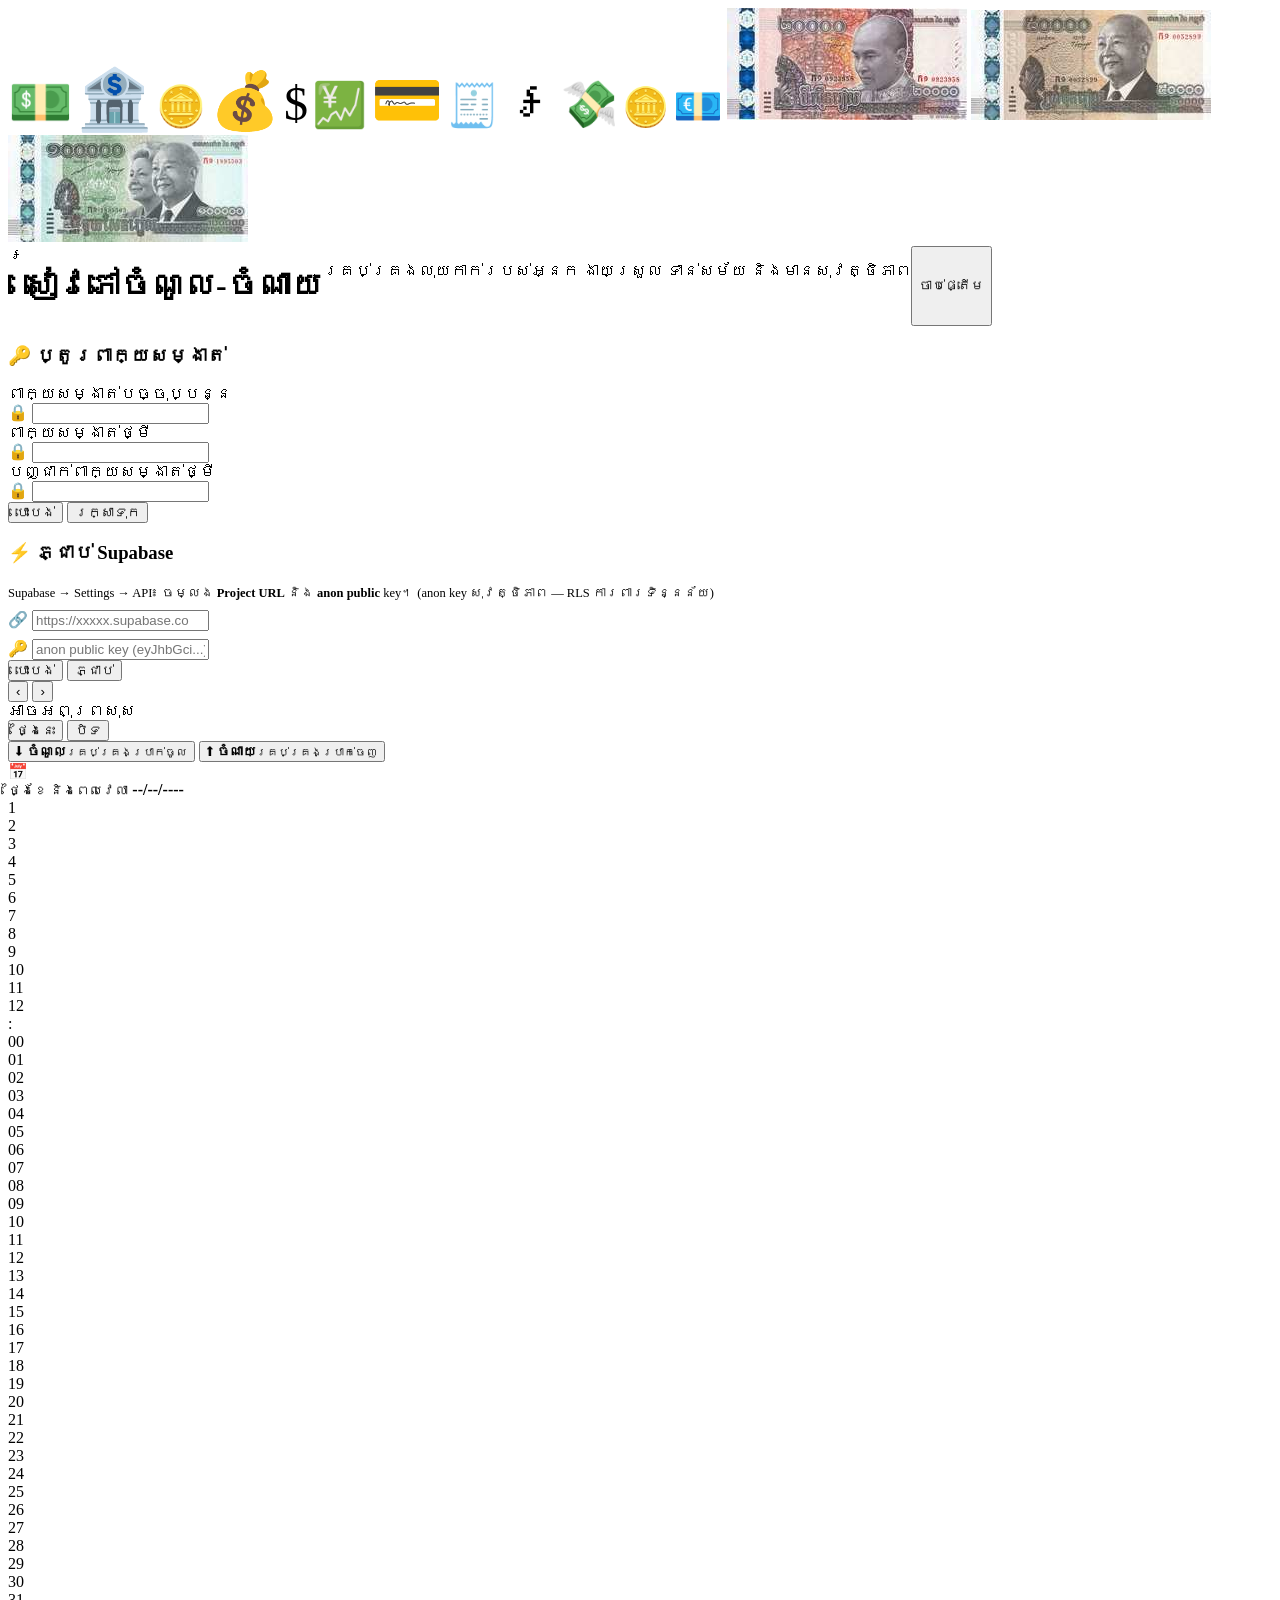
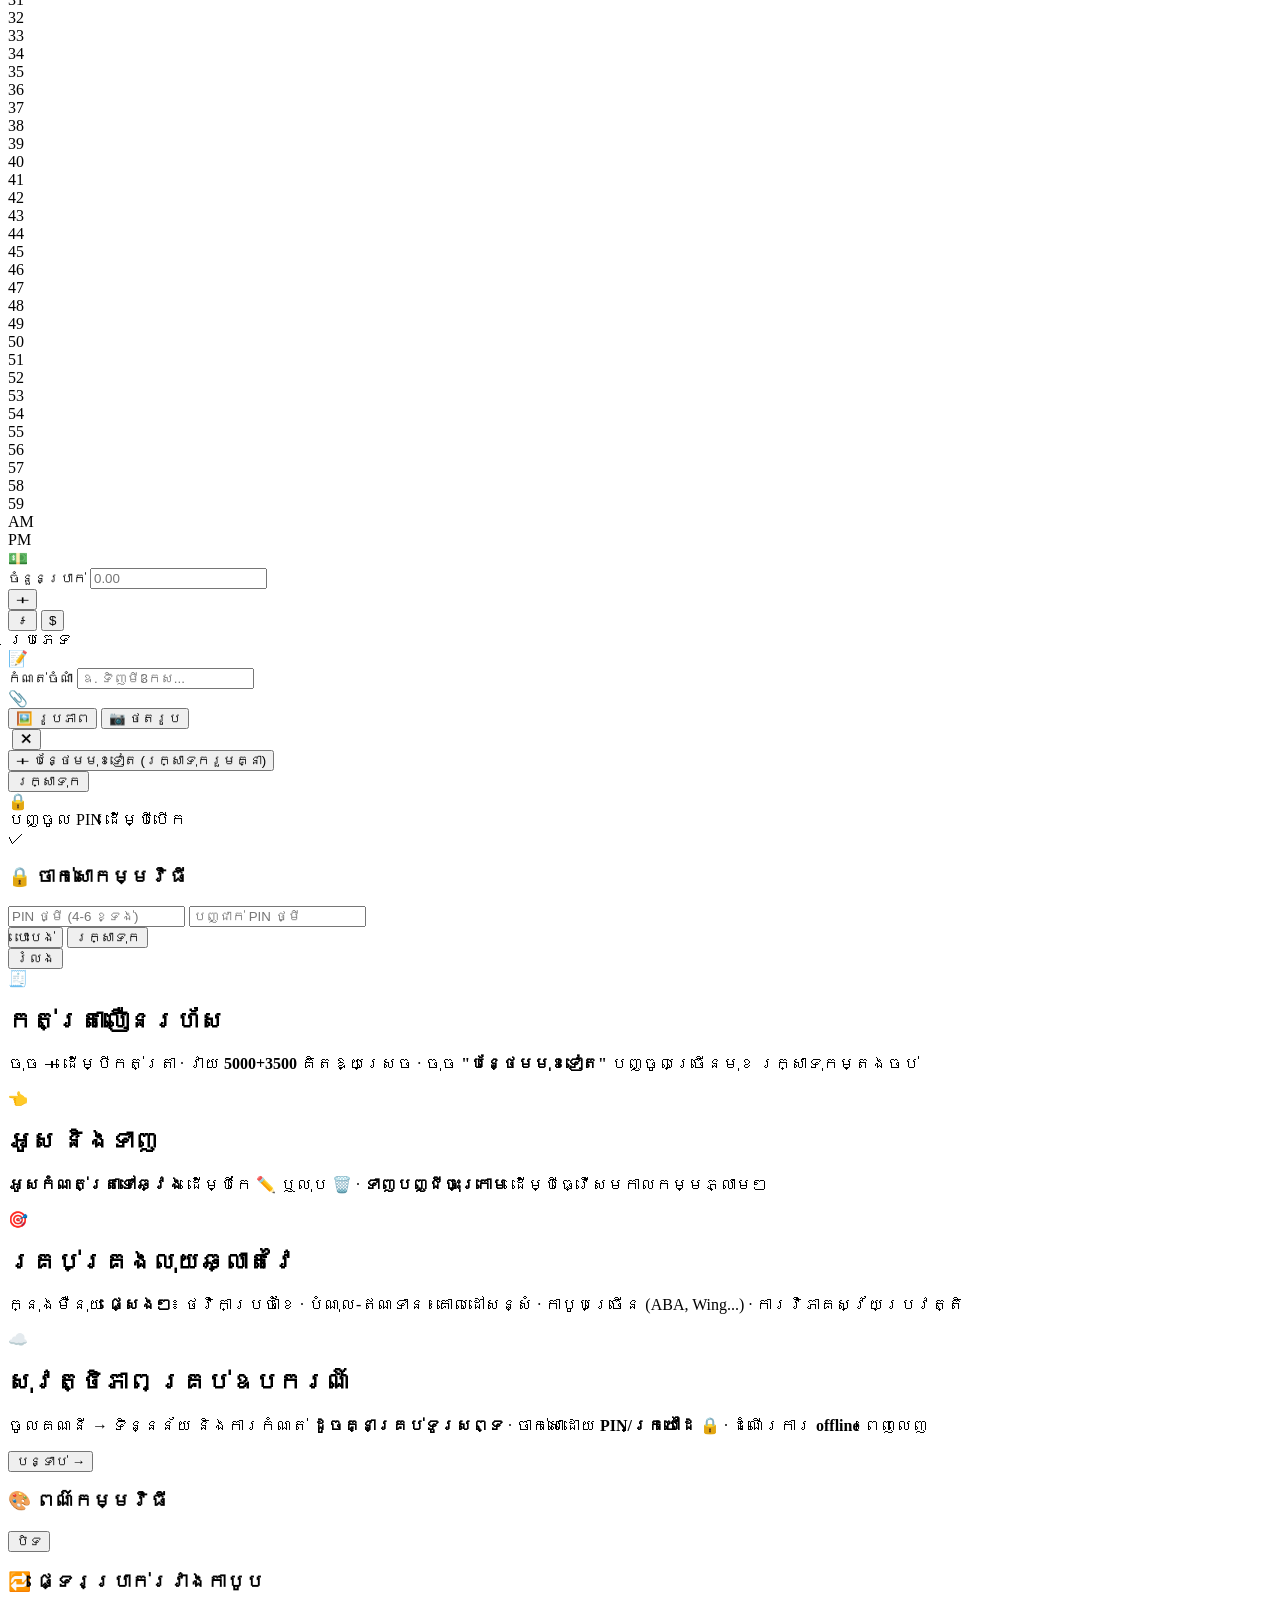
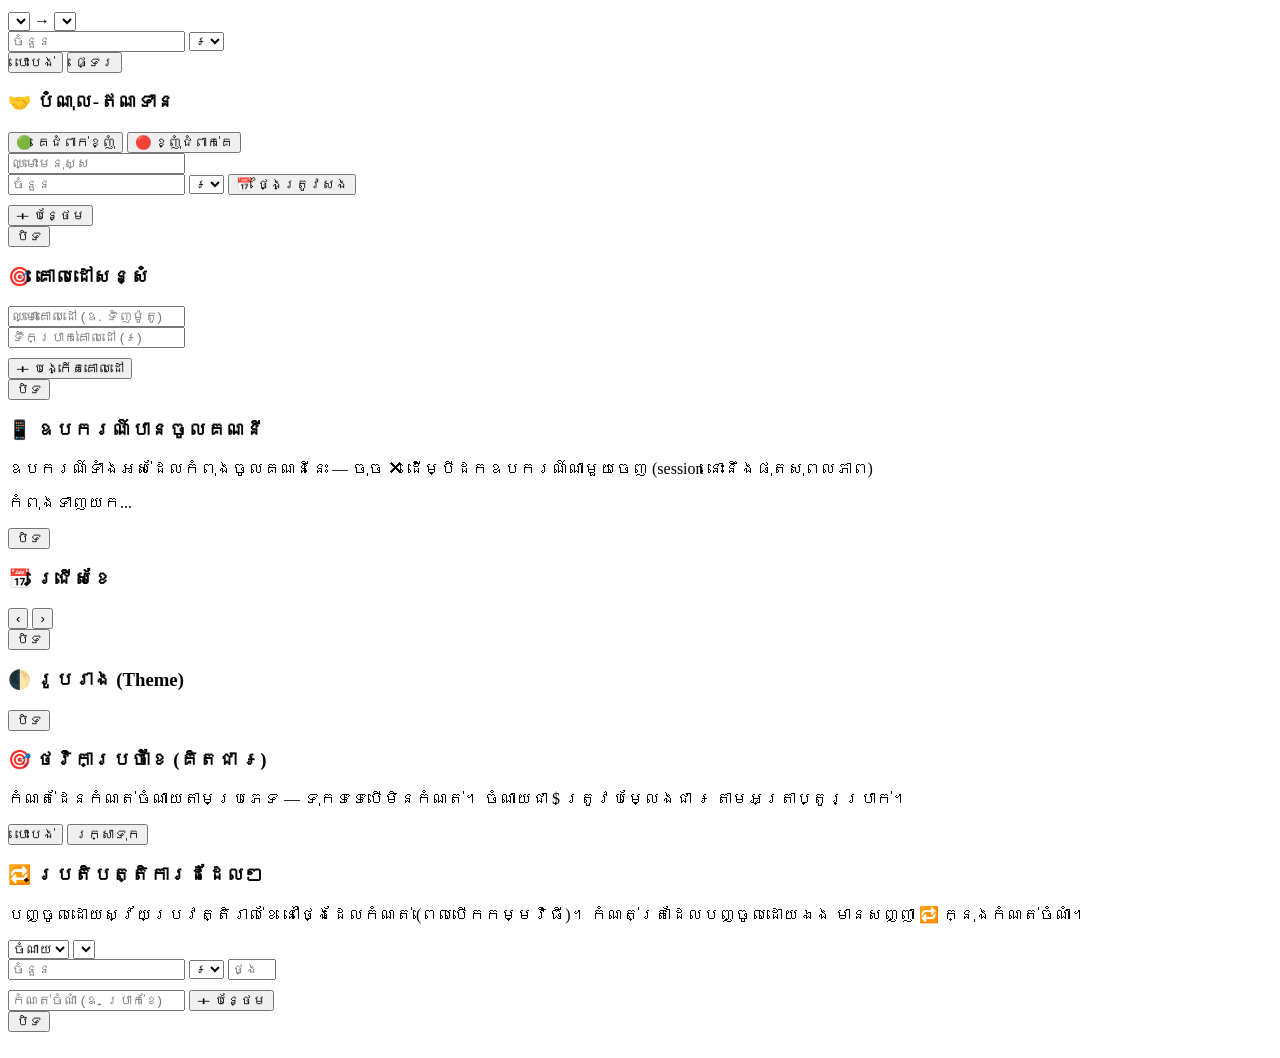
==== sb/index.html @ bbc9124c "Update print statement from 'Hello' to 'Goodbye'" ====
<!DOCTYPE html>
<html lang="km">
<head>
<meta charset="UTF-8" />
<meta name="viewport" content="width=device-width, initial-scale=1, maximum-scale=1, viewport-fit=cover" />
<meta name="theme-color" content="#064e3b" />
<meta name="mobile-web-app-capable" content="yes" />
<meta name="apple-mobile-web-app-capable" content="yes" />
<meta name="apple-mobile-web-app-status-bar-style" content="black-translucent" />
<link rel="manifest" href="./manifest.json">
<link rel="apple-touch-icon" href="icon-192.png" />
<link rel="icon" type="image/png" href="icon-192.png" />
<script src="https://accounts.google.com/gsi/client" async defer></script>
<script>/* កំណត់ theme មុនគូរអេក្រង់ — កុំឱ្យភ្លឹបភ្លែតពណ៌ */
try{var _t=localStorage.getItem('khmer-expense-theme')||'auto';
if(_t==='dark'||(_t==='auto'&&window.matchMedia&&matchMedia('(prefers-color-scheme: dark)').matches)){
  document.documentElement.dataset.theme='dark';
}
var _a=localStorage.getItem('khmer-expense-accent');
if(_a)document.documentElement.dataset.accent=_a;
}catch(e){}</script>
<title>[Supabase] សៀវភៅចំណូល-ចំណាយ</title>
<link rel="icon" href="data:,">
<link href="https://fonts.googleapis.com/css2?family=Noto+Sans+Khmer:wght@400;500;600;700&display=swap" rel="stylesheet">
<link rel="stylesheet" href="styles.css">
</head>
<body>
<div class="app">

  <div class="setup" id="setupScreen" style="display:none">
    <h1>ភ្ជាប់ជាមួយ Supabase</h1>
    <p>បញ្ចូល <b>Project URL</b> និង <b>anon public key</b> (Supabase → Settings → API)។</p>
    <input id="scriptUrlInput" type="url" placeholder="https://xxxxx.supabase.co" />
    <input id="anonKeyInput" type="text" placeholder="anon public key (eyJhbGci...)" style="margin-top:10px" />
    <p class="errmsg" id="setupErr" style="display:none"></p>
    <button id="connectBtn">ភ្ជាប់</button>
  </div>

  <!-- Login / Sign up -->
  <div class="authwrap" id="authScreen">
    <div class="floaties" aria-hidden="true">
      <span style="top:6%; left:6%; animation-delay:-0s; font-size:52px">💵</span>
      <span style="top:14%; right:8%; animation-delay:-1.2s; font-size:60px">🏦</span>
      <span style="top:30%; left:12%; animation-delay:-2.6s; font-size:40px">🪙</span>
      <span style="top:46%; left:4%; animation-delay:-2s; font-size:56px">💰</span>
      <span style="top:38%; right:5%; animation-delay:-2.4s; font-size:48px">$</span>
      <span style="top:58%; right:10%; animation-delay:.9s; font-size:44px">💹</span>
      <span style="bottom:26%; right:20%; animation-delay:.6s; font-size:58px">💳</span>
      <span style="bottom:30%; left:10%; animation-delay:-3.4s; font-size:42px">🧾</span>
      <span style="bottom:12%; left:22%; animation-delay:-1.6s; font-size:54px">៛</span>
      <span style="bottom:6%; right:8%; animation-delay:-2.8s; font-size:46px">💸</span>
      <span style="top:70%; left:40%; animation-delay:-3s; font-size:38px">🪙</span>
      <span style="top:4%; left:42%; animation-delay:-1.8s; font-size:40px">💶</span>
      <img class="noteimg big" data-note="20" alt="" style="top:24%; left:22%; animation-delay:-2.2s">
      <img class="noteimg big" data-note="50" alt="" style="top:52%; right:12%; animation-delay:-1.1s">
      <img class="noteimg big" data-note="100" alt="" style="bottom:15%; left:38%; animation-delay:-3.2s">
    </div>
    <!-- Splash -->
    <div class="splash" id="splashView">
      <div class="splashlogo">៛</div>
      <h1>សៀវភៅចំណូល-ចំណាយ</h1>
      <p>គ្រប់គ្រងលុយកាក់របស់អ្នក ងាយស្រួល ទាន់សម័យ និងមានសុវត្ថិភាព</p>
      <button class="getstarted" id="getStarted">ចាប់ផ្តើម</button>
    </div>

    <!-- Welcome (ក្រោយចុច "ចាប់ផ្តើម") — រចនាតាមគំរូ Sign in/Sign up ទំនើប -->
    <div id="welcomeView">
      <div class="wlogo">៛</div>
      <div class="wname">សៀវភៅចំណូល-ចំណាយ</div>
      <div class="wback">សូមស្វាគមន៍</div>
      <button class="wbtn outline" id="wSignin">ចូលគណនី</button>
      <button class="wbtn solid" id="wSignup">ចុះឈ្មោះ</button>
      <div class="wsocial">
        <span>ឬចូលតាមបណ្តាញសង្គម</span>
        <div class="wsocialbtns">
          <button id="wGoogle" title="ចូលដោយ Google"><span style="font-size:20px; font-weight:800; color:#4285F4">G</span></button>
        </div>
      </div>
      <button class="wguest" id="wGuest">ប្រើដោយមិនចូលគណនី (ទិន្នន័យក្នុងម៉ាស៊ីន)</button>
    </div>

    <div class="authcard" id="loginCard">
      <div class="authtop">
        <div class="authlogo">👤</div>
        <div class="authtitles">
          <h2 id="authTitle">សូមស្វាគមន៍</h2>
          <p id="authSub">ចូលប្រើគណនីរបស់អ្នក ដើម្បីបន្តប្រើប្រាស់</p>
        </div>
        <div class="authbadge">🛡️ មានសុវត្ថិភាព</div>
      </div>

      <label class="authlabel" for="authEmail">អ៊ីមែល</label>
      <div class="inputwrap">
        <span class="inputicon">✉️</span>
        <input class="authinput" id="authEmail" type="email" placeholder="m@example.com" autocomplete="username">
      </div>

      <div class="authrowx">
        <label class="authlabel" for="authPass">ពាក្យសម្ងាត់</label>
        <button class="authlink" id="forgotBtn">ភ្លេចពាក្យសម្ងាត់?</button>
      </div>
      <div class="inputwrap">
        <span class="inputicon">🔒</span>
        <input class="authinput" id="authPass" type="password" autocomplete="current-password">
        <button class="eyebtn" id="eyeBtn" title="បង្ហាញ/លាក់ពាក្យសម្ងាត់">👁</button>
      </div>

      <div id="confirmWrap" style="display:none">
        <label class="authlabel" for="authPass2">បញ្ជាក់ពាក្យសម្ងាត់</label>
        <div class="inputwrap">
          <span class="inputicon">🔒</span>
          <input class="authinput" id="authPass2" type="password" autocomplete="new-password">
        </div>
      </div>

      <label class="remember">
        <input type="checkbox" id="rememberMe" checked>
        ចងចាំខ្ញុំ — បំពេញអ៊ីមែល និងពាក្យសម្ងាត់ស្រាប់លើកក្រោយ
      </label>

      <p class="errmsg" id="authErr" style="display:none"></p>
      <button class="authbtn" id="authSubmit">→ ចូល</button>
      <p class="authnote" id="authMsg" style="display:none"></p>

      <div class="authdivider"><span>ឬ</span></div>
      <div class="socialrow">
        <button class="socialbtn" data-sns="Google">
          <svg class="snslogo" viewBox="0 0 48 48">
            <path fill="#FFC107" d="M43.6 20.5H42V20H24v8h11.3C33.7 32.7 29.2 36 24 36c-6.6 0-12-5.4-12-12s5.4-12 12-12c3.1 0 5.9 1.2 8 3l5.7-5.7C34.5 6.1 29.5 4 24 4 13 4 4 13 4 24s9 20 20 20 20-9 20-20c0-1.2-.1-2.4-.4-3.5z"/>
            <path fill="#FF3D00" d="M6.3 14.7l6.6 4.8C14.7 15.1 19 12 24 12c3.1 0 5.9 1.2 8 3l5.7-5.7C34.5 6.1 29.5 4 24 4 16.3 4 9.7 8.3 6.3 14.7z"/>
            <path fill="#4CAF50" d="M24 44c5.2 0 9.9-2 13.4-5.2l-6.2-5.2C29.2 35.1 26.7 36 24 36c-5.2 0-9.6-3.3-11.3-8l-6.5 5C9.5 39.6 16.2 44 24 44z"/>
            <path fill="#1976D2" d="M43.6 20.5H42V20H24v8h11.3c-.8 2.2-2.2 4.2-4.1 5.6l6.2 5.2C41.4 36.1 44 30.9 44 24c0-1.2-.1-2.4-.4-3.5z"/>
          </svg>
          Google
        </button>
        <button class="socialbtn" data-sns="Facebook">
          <svg class="snslogo" viewBox="0 0 24 24">
            <path fill="#1877F2" d="M24 12.07C24 5.4 18.63 0 12 0S0 5.4 0 12.07C0 18.1 4.39 23.09 10.13 24v-8.44H7.08v-3.49h3.05V9.41c0-3.02 1.79-4.7 4.53-4.7 1.31 0 2.68.24 2.68.24v2.97h-1.51c-1.49 0-1.95.93-1.95 1.89v2.26h3.32l-.53 3.49h-2.79V24C19.61 23.09 24 18.1 24 12.07z"/>
          </svg>
          Facebook
        </button>
        <button class="socialbtn" data-sns="Apple">
          <svg class="snslogo" viewBox="0 0 24 24">
            <path fill="#000" d="M17.05 12.54c-.03-2.89 2.36-4.27 2.47-4.34-1.35-1.97-3.44-2.24-4.18-2.27-1.78-.18-3.47 1.05-4.37 1.05-.9 0-2.29-1.03-3.77-1-1.94.03-3.72 1.13-4.72 2.86-2.01 3.49-.51 8.66 1.45 11.49.96 1.39 2.1 2.95 3.6 2.89 1.45-.06 2-.93 3.75-.93s2.24.93 3.77.9c1.56-.03 2.55-1.41 3.5-2.81 1.1-1.61 1.55-3.17 1.58-3.25-.03-.01-3.03-1.16-3.08-4.59zM14.13 4.05c.8-.97 1.34-2.32 1.19-3.66-1.15.05-2.55.77-3.38 1.74-.74.86-1.39 2.23-1.22 3.55 1.29.1 2.6-.65 3.41-1.63z"/>
          </svg>
          Apple
        </button>
      </div>

      <p class="authfoot">
        <span id="authFootText">មិនទាន់មានគណនីមែនទេ?</span>
        <button class="authlink strong" id="authSwitch">បង្កើតគណនី</button>
      </p>
      <p class="authfoot" style="margin-top:8px">
        <button class="authlink" id="skipLogin">រំលង — ប្រើដោយមិនចូលគណនី (ទិន្នន័យក្នុងម៉ាស៊ីន)</button>
      </p>
    </div>

    <!-- កំណត់ពាក្យសម្ងាត់ឡើងវិញ -->
    <div class="authcard" id="resetCard" style="display:none">
      <div class="authtop">
        <div class="authlogo">🔑</div>
        <div class="authtitles">
          <h2>កំណត់ពាក្យសម្ងាត់ឡើងវិញ</h2>
          <p>លេខកូដ ៦ ខ្ទង់នឹងផ្ញើទៅអ៊ីមែលដែលអ្នកបានប្រើចុះឈ្មោះ</p>
        </div>
      </div>

      <label class="authlabel" for="resetEmail">អ៊ីមែល</label>
      <div class="inputwrap">
        <span class="inputicon">✉️</span>
        <input class="authinput" id="resetEmail" type="email" placeholder="m@example.com">
        <button class="authlink" id="sendCodeBtn" style="flex-shrink:0; padding:0 6px;">ផ្ញើលេខកូដ</button>
      </div>

      <div id="resetStep2" style="display:none">
        <label class="authlabel" for="resetCode">លេខកូដ ៦ ខ្ទង់ (ពិនិត្យអ៊ីមែល)</label>
        <div class="inputwrap">
          <span class="inputicon">🔢</span>
          <input class="authinput" id="resetCode" inputmode="numeric" maxlength="6" placeholder="123456">
        </div>
        <label class="authlabel" for="resetPass">ពាក្យសម្ងាត់ថ្មី</label>
        <div class="inputwrap">
          <span class="inputicon">🔒</span>
          <input class="authinput" id="resetPass" type="password">
        </div>
        <label class="authlabel" for="resetPass2">បញ្ជាក់ពាក្យសម្ងាត់ថ្មី</label>
        <div class="inputwrap">
          <span class="inputicon">🔒</span>
          <input class="authinput" id="resetPass2" type="password">
        </div>
        <button class="authbtn" id="confirmResetBtn">✔ ប្តូរពាក្យសម្ងាត់</button>
      </div>

      <p class="errmsg" id="resetErr" style="display:none"></p>
      <p class="authnote" id="resetMsg" style="display:none"></p>
      <p class="authfoot"><button class="authlink strong" id="backToLogin">← ត្រឡប់ទៅចូល</button></p>
    </div>
  </div>

  <!-- ប្តូរពាក្យសម្ងាត់ (ក្នុងគណនី) -->
  <div class="pwoverlay" id="pwOverlay">
    <div class="authcard pwcard">
      <h3>🔑 ប្តូរពាក្យសម្ងាត់</h3>
      <label class="authlabel" for="pwOld">ពាក្យសម្ងាត់បច្ចុប្បន្ន</label>
      <div class="inputwrap"><span class="inputicon">🔒</span>
        <input class="authinput" id="pwOld" type="password"></div>
      <label class="authlabel" for="pwNew">ពាក្យសម្ងាត់ថ្មី</label>
      <div class="inputwrap"><span class="inputicon">🔒</span>
        <input class="authinput" id="pwNew" type="password"></div>
      <label class="authlabel" for="pwNew2">បញ្ជាក់ពាក្យសម្ងាត់ថ្មី</label>
      <div class="inputwrap"><span class="inputicon">🔒</span>
        <input class="authinput" id="pwNew2" type="password"></div>
      <p class="errmsg" id="pwErr" style="display:none"></p>
      <p class="authnote" id="pwMsg" style="display:none"></p>
      <div class="pwbtns">
        <button class="pwcancel" id="pwCancel">បោះបង់</button>
        <button class="authbtn" id="pwSave" style="margin-top:0; flex:1;">រក្សាទុក</button>
      </div>
    </div>
  </div>

  <!-- ភ្ជាប់ / ប្តូរ URL Google Sheets -->
  <div class="pwoverlay" id="urlOverlay">
    <div class="authcard pwcard">
      <h3>⚡ ភ្ជាប់ Supabase</h3>
      <p style="font-size:12.5px;color:var(--muted);line-height:1.7;margin:0 0 6px;">
        Supabase → Settings → API៖ ចម្លង <b>Project URL</b> និង <b>anon public</b> key។
        (anon key សុវត្ថិភាព — RLS ការពារទិន្នន័យ)
      </p>
      <div class="inputwrap"><span class="inputicon">🔗</span>
        <input class="authinput" id="urlInput" type="url" placeholder="https://xxxxx.supabase.co"></div>
      <div class="inputwrap" style="margin-top:8px"><span class="inputicon">🔑</span>
        <input class="authinput" id="anonInput" type="text" placeholder="anon public key (eyJhbGci...)"></div>
      <p class="errmsg" id="urlErr" style="display:none"></p>
      <div class="pwbtns">
        <button class="pwcancel" id="urlCancel">បោះបង់</button>
        <button class="authbtn" id="urlSave" style="margin-top:0; flex:1;">ភ្ជាប់</button>
      </div>
    </div>
  </div>
  <input type="file" id="restoreInput" accept=".json,.csv" hidden>

  <!-- ប្រតិទិនជ្រើសថ្ងៃខែ -->
  <div class="pwoverlay" id="calOverlay">
    <div class="authcard pwcard calcard">
      <div class="calhead2">
        <button class="calnav" id="calPrev">‹</button>
        <b id="calTitle"></b>
        <button class="calnav" id="calNext">›</button>
      </div>
      <div class="calweek">
        <span>អា</span><span>ច</span><span>អ</span><span>ពុ</span><span>ព្រ</span><span>សុ</span><span>ស</span>
      </div>
      <div class="caldays" id="calDays"></div>
      <div class="calfoot">
        <button class="authlink" id="calToday">ថ្ងៃនេះ</button>
        <button class="authlink" id="calClose" style="color:var(--muted)">បិទ</button>
      </div>
    </div>
  </div>

  <div id="appScreen" style="display:none">
    <div class="topbar">
      <div class="moneyfloat" aria-hidden="true">
        <img class="noteimg" data-note="20" alt="" style="top:8px; right:16%; animation-delay:.4s">
        <img class="noteimg" data-note="50" alt="" style="bottom:6px; left:4%; animation-delay:-1.4s">
        <img class="noteimg" data-note="100" alt="" style="top:16px; left:36%; animation-delay:-2.2s">
        <span class="rielsym" style="top:8px; left:6%; animation-delay:-0s">៛</span>
        <span class="rielsym" style="bottom:4px; right:5%; animation-delay:-1s">៛</span>
      </div>
      <div class="monthnav">
        <div class="left">
          <button class="monthtitle mtbtn" id="monthTitle" title="ជ្រើសខែ"></button>
        </div>
        <div class="iconbtns">
          <span class="syncdot" id="syncDot"></span>
          <button id="searchBtn" title="ស្វែងរក">🔍</button>
        </div>
      </div>
      <div class="tabs" id="tabs">
        <button class="tab active" data-tab="daily">ប្រចាំថ្ងៃ</button>
        <button class="tab" data-tab="calendar">ប្រតិទិន</button>
        <button class="tab" data-tab="monthly">ប្រចាំខែ</button>
        <button class="tab" data-tab="total">សរុប</button>
        <span id="tabInd"></span>
      </div>
    </div>

    <div class="searchbar" id="searchBar" style="display:none">
      <span>🔍</span>
      <input id="searchInput" placeholder="ស្វែងរក៖ កំណត់ចំណាំ ប្រភេទ ឬចំនួន...">
      <button id="searchClear">✕</button>
    </div>

    <div class="summary" id="summaryBar">
      <div class="sumcol"><div class="lbl">ចំណូល</div><div class="val income" id="sumIncome">0</div></div>
      <div class="sumcol"><div class="lbl">ចំណាយ</div><div class="val expense" id="sumExpense">0</div></div>
      <div class="sumcol"><div class="lbl">សរុប</div><div class="val" id="sumTotal">0</div></div>
    </div>

    <div class="content" id="content"></div>

    <button class="fab" id="fabBtn">＋</button>

    <div class="bottomnav">
      <div class="inner">
        <button class="navbtn active" data-nav="trans"><span class="ic">📒</span>ប្រតិបត្តិការ</button>
        <button class="navbtn" data-nav="stats"><span class="ic">📊</span>ស្ថិតិ</button>
        <button class="navbtn" data-nav="accounts"><span class="ic">💳</span>គណនី</button>
        <button class="navbtn" data-nav="more"><span class="ic">⋯</span>ផ្សេងៗ</button>
      </div>
    </div>
  </div>

<!-- Form -->
<div class="overlay" id="overlay">
  <div class="sheet">
    <div class="sheetgrab"></div>
    <div class="typetabs">
      <button class="typetab income" data-type="income">
        <span class="typeicon">⬇</span>
        <span class="typetexts"><b>ចំណូល</b><small>គ្រប់គ្រងប្រាក់ចូល</small></span>
      </button>
      <button class="typetab expense" data-type="expense">
        <span class="typeicon">⬆</span>
        <span class="typetexts"><b>ចំណាយ</b><small>គ្រប់គ្រងប្រាក់ចេញ</small></span>
      </button>
    </div>

    <div class="frow" id="dateRow">
      <span class="rowicon cal">📅</span>
      <div class="rowmain" id="dateMain" style="cursor:pointer">
        <small class="rowlabel">ថ្ងៃខែ និងពេលវេលា</small>
        <span id="dateDisplay" style="font-size:16px; font-weight:600;">--/--/----</span>
        <input type="hidden" id="dateInput">
      </div>
      <div class="timewheels" id="timeWheels" aria-label="ជ្រើសម៉ោង">
        <div class="wheelband"></div>
        <div class="wheel" id="whHour"></div>
        <span class="wcolon">:</span>
        <div class="wheel" id="whMin"></div>
        <div class="wheel ampm" id="whAmpm"></div>
      </div>
    </div>

    <div class="frow">
      <span class="rowicon money">💵</span>
      <div class="rowmain">
        <small class="rowlabel">ចំនួនប្រាក់</small>
        <input id="amount" type="text" inputmode="decimal" placeholder="0.00" />
        <div class="calchint" id="calcHint" style="display:none"></div>
      </div>
      <button class="plusbtn" id="plusBtn" title="បូកបន្ត">＋</button>
      <div class="curtabs">
        <button class="curtab" data-cur="៛">៛</button>
        <button class="curtab" data-cur="$">$</button>
      </div>
    </div>

    <div class="frow" style="align-items:flex-start;">
      <span class="catlabel">ប្រភេទ</span>
      <div class="rowmain catwrap">
        <div class="cwband"></div>
        <div class="chips" id="chips"></div>
        <div class="walletrow" id="walletRow"></div>
      </div>
    </div>

    <div class="frow">
      <span class="rowicon note">📝</span>
      <div class="rowmain">
        <small class="rowlabel">កំណត់ចំណាំ</small>
        <input id="note" type="text" placeholder="ឧ. ទិញមី3កេស..." />
      </div>
    </div>

    <div class="frow" style="border-bottom:none;">
      <span class="rowicon clip">📎</span>
      <div class="rowmain photoRow">
        <input type="file" id="photoInput" accept="image/*" hidden>
        <input type="file" id="cameraInput" accept="image/*" capture="environment" hidden>
        <button class="photoBtn" id="photoBtn">🖼️ រូបភាព</button>
        <button class="photoBtn" id="cameraBtn">📷 ថតរូប</button>
        <div id="photoPreview">
          <img id="photoImg" alt="">
          <button id="photoRemove">✕</button>
        </div>
      </div>
    </div>

    <div class="batchwrap" id="batchWrap">
      <div class="batchlist" id="batchList"></div>
      <button class="addmore" id="addMoreBtn" type="button">＋ បន្ថែមមុខទៀត (រក្សាទុករួមគ្នា)</button>
    </div>

    <p class="errmsg" id="errMsg" style="display:none"></p>
    <div class="formbtns">
      <button class="savebtn" id="saveBtn">រក្សាទុក</button>
      <button class="deletebtn" id="deleteBtn" style="display:none" title="លុប">🗑</button>
    </div>
  </div>
</div>

<!-- 🔒 អេក្រង់សោ (បង្ហាញមុនអ្វីៗទាំងអស់ បើសោបើក) -->
<div id="lockScreen">
  <div class="lockicon">🔒</div>
  <div class="locktitle">បញ្ចូល PIN ដើម្បីបើក</div>
  <div class="lockdots" id="lockDots"></div>
  <div class="lockpad" id="lockPad"></div>
  <button class="lockbio" id="lockBio" style="display:none">👆 ដោះសោដោយក្រយៅដៃ</button>
</div>

<!-- ✓ រូបចលនាពេលរក្សាទុកជោគជ័យ -->
<div id="savedPop"><span>✓</span></div>

<!-- 🔒 កំណត់សោ -->
<div class="pwoverlay" id="lockOverlay">
  <div class="authcard pwcard">
    <h3>🔒 ចាក់សោកម្មវិធី</h3>
    <p class="budnote" id="lockNote"></p>
    <div id="lockCurRow" style="display:none">
      <input class="authinput lockinp" id="lockCur" type="password" inputmode="numeric" maxlength="6" placeholder="PIN បច្ចុប្បន្ន">
    </div>
    <input class="authinput lockinp" id="lockNew" type="password" inputmode="numeric" maxlength="6" placeholder="PIN ថ្មី (4-6 ខ្ទង់)">
    <input class="authinput lockinp" id="lockNew2" type="password" inputmode="numeric" maxlength="6" placeholder="បញ្ជាក់ PIN ថ្មី">
    <label class="lockbiochk" id="lockBioRow" style="display:none">
      <input type="checkbox" id="lockBioChk"> ដោះសោដោយក្រយៅដៃ/ផ្ទៃមុខ
    </label>
    <div class="lockerr" id="lockErr" style="display:none"></div>
    <div class="pwbtns">
      <button class="pwcancel" id="lockCancel">បោះបង់</button>
      <button class="pwcancel" id="lockDisable" style="display:none; color:#EF4444;">បិទសោ</button>
      <button class="authbtn" id="lockSave" style="margin-top:0; flex:1;">រក្សាទុក</button>
    </div>
  </div>
</div>

<!-- 🚀 ការណែនាំលើកដំបូង (Onboarding) -->
<div id="onboardScreen">
  <button id="obSkip">រំលង</button>
  <div class="obtrack" id="obTrack">
    <div class="obslide">
      <div class="obart">🧾</div>
      <h2>កត់ត្រាលឿនរហ័ស</h2>
      <p>ចុច ＋ ដើម្បីកត់ត្រា · វាយ <b>5000+3500</b> គិតឱ្យស្រេច · ចុច <b>"បន្ថែមមុខទៀត"</b> បញ្ចូលច្រើនមុខ រក្សាទុកម្តងចប់</p>
    </div>
    <div class="obslide">
      <div class="obart">👈</div>
      <h2>អូស និងទាញ</h2>
      <p><b>អូសកំណត់ត្រាទៅឆ្វេង</b> ដើម្បីកែ ✏️ ឬលុប 🗑️ · <b>ទាញបញ្ជីចុះក្រោម</b> ដើម្បីធ្វើសមកាលកម្មភ្លាមៗ</p>
    </div>
    <div class="obslide">
      <div class="obart">🎯</div>
      <h2>គ្រប់គ្រងលុយឆ្លាតវៃ</h2>
      <p>ក្នុងម៉ឺនុយ <b>ផ្សេងៗ</b>៖ ថវិកាប្រចាំខែ · បំណុល-ឥណទាន · គោលដៅសន្សំ · កាបូបច្រើន (ABA, Wing...) · ការវិភាគស្វ័យប្រវត្តិ</p>
    </div>
    <div class="obslide">
      <div class="obart">☁️</div>
      <h2>សុវត្ថិភាព គ្រប់ឧបករណ៍</h2>
      <p>ចូលគណនី → ទិន្នន័យ និងការកំណត់ <b>ដូចគ្នាគ្រប់ទូរសព្ទ</b> · ចាក់សោដោយ <b>PIN/ក្រយៅដៃ</b> 🔒 · ដំណើរការ <b>offline</b> ពេញលេញ</p>
    </div>
  </div>
  <div class="obdots">
    <span class="obdot on"></span><span class="obdot"></span><span class="obdot"></span><span class="obdot"></span>
  </div>
  <button class="obbtn" id="obNext">បន្ទាប់ →</button>
  <button class="obbtn" id="obDone" style="display:none">ចាប់ផ្តើមប្រើ 🎉</button>
</div>

<!-- 🎨 ជ្រើសពណ៌កម្មវិធី -->
<div class="pwoverlay" id="colorOverlay">
  <div class="authcard pwcard">
    <h3>🎨 ពណ៌កម្មវិធី</h3>
    <div class="colorgrid" id="colorGrid"></div>
    <div class="pwbtns"><button class="pwcancel" id="colorClose" style="flex:1">បិទ</button></div>
  </div>
</div>

<!-- 🔁 ផ្ទេរប្រាក់រវាងកាបូប -->
<div class="pwoverlay" id="transferOverlay">
  <div class="authcard pwcard">
    <h3>🔁 ផ្ទេរប្រាក់រវាងកាបូប</h3>
    <div class="recurform">
      <div class="rfrow">
        <select id="tfFrom"></select>
        <span style="align-self:center; flex:0 0 auto;">→</span>
        <select id="tfTo"></select>
      </div>
      <div class="rfrow">
        <input id="tfAmt" type="text" inputmode="decimal" placeholder="ចំនួន">
        <select id="tfCur" style="flex:0 0 64px"><option>៛</option><option>$</option></select>
      </div>
    </div>
    <div class="lockerr" id="tfErr" style="display:none"></div>
    <div class="pwbtns">
      <button class="pwcancel" id="tfCancel">បោះបង់</button>
      <button class="authbtn" id="tfSave" style="margin-top:0; flex:1;">ផ្ទេរ</button>
    </div>
  </div>
</div>

<!-- 🤝 បំណុល-ឥណទាន -->
<div class="pwoverlay" id="debtOverlay">
  <div class="authcard pwcard">
    <h3>🤝 បំណុល-ឥណទាន</h3>
    <div class="dtabs">
      <button class="dtab on" data-dt="owed">🟢 គេជំពាក់ខ្ញុំ</button>
      <button class="dtab" data-dt="owe">🔴 ខ្ញុំជំពាក់គេ</button>
    </div>
    <div class="budlist" id="debtList"></div>
    <div class="recurform">
      <div class="rfrow"><input id="dbPerson" type="text" placeholder="ឈ្មោះមនុស្ស"></div>
      <div class="rfrow">
        <input id="dbAmt" type="text" inputmode="decimal" placeholder="ចំនួន">
        <select id="dbCur" style="flex:0 0 64px"><option>៛</option><option>$</option></select>
        <button type="button" class="duebtn" id="dbDueBtn" data-val="" style="flex:0 0 152px">📅 ថ្ងៃត្រូវសង</button>
      </div>
      <button class="authbtn" id="dbAdd" style="margin-top:10px">＋ បន្ថែម</button>
    </div>
    <div class="pwbtns"><button class="pwcancel" id="debtClose" style="flex:1">បិទ</button></div>
  </div>
</div>

<!-- 🎯 គោលដៅសន្សំ -->
<div class="pwoverlay" id="goalOverlay">
  <div class="authcard pwcard">
    <h3>🎯 គោលដៅសន្សំ</h3>
    <div class="budlist" id="goalList"></div>
    <div class="recurform">
      <div class="rfrow"><input id="glName" type="text" placeholder="ឈ្មោះគោលដៅ (ឧ. ទិញម៉ូតូ)"></div>
      <div class="rfrow"><input id="glTarget" type="text" inputmode="numeric" placeholder="ទឹកប្រាក់គោលដៅ (៛)"></div>
      <button class="authbtn" id="glAdd" style="margin-top:10px">＋ បង្កើតគោលដៅ</button>
    </div>
    <div class="pwbtns"><button class="pwcancel" id="goalClose" style="flex:1">បិទ</button></div>
  </div>
</div>

<!-- 📱 ឧបករណ៍បានចូលគណនី -->
<div class="pwoverlay" id="deviceOverlay">
  <div class="authcard pwcard">
    <h3>📱 ឧបករណ៍បានចូលគណនី</h3>
    <p class="budnote">ឧបករណ៍ទាំងអស់ដែលកំពុងចូលគណនីនេះ — ចុច ✕ ដើម្បីដកឧបករណ៍ណាមួយចេញ (session នោះនឹងផុតសុពលភាព)</p>
    <div class="budlist" id="deviceList"><p class="budnote">កំពុងទាញយក...</p></div>
    <div class="pwbtns"><button class="pwcancel" id="deviceClose" style="flex:1">បិទ</button></div>
  </div>
</div>

<!-- 📅 ជ្រើសខែ/ឆ្នាំ -->
<div class="pwoverlay" id="monthOverlay">
  <div class="authcard pwcard">
    <h3>📅 ជ្រើសខែ</h3>
    <div class="mpyear">
      <button id="mpPrev">‹</button>
      <b id="mpYear"></b>
      <button id="mpNext">›</button>
    </div>
    <div class="mpgrid" id="mpGrid"></div>
    <div class="pwbtns"><button class="pwcancel" id="mpClose" style="flex:1">បិទ</button></div>
  </div>
</div>

<!-- 🌓 ជ្រើសរូបរាង -->
<div class="pwoverlay" id="themeOverlay">
  <div class="authcard pwcard">
    <h3>🌓 រូបរាង (Theme)</h3>
    <div class="themeopts" id="themeOpts"></div>
    <div class="pwbtns"><button class="pwcancel" id="themeClose" style="flex:1">បិទ</button></div>
  </div>
</div>

<!-- 🎯 ថវិកាប្រចាំខែ -->
<div class="pwoverlay" id="budgetOverlay">
  <div class="authcard pwcard">
    <h3>🎯 ថវិកាប្រចាំខែ (គិតជា ៛)</h3>
    <p class="budnote">កំណត់ដែនកំណត់ចំណាយតាមប្រភេទ — ទុកទទេបើមិនកំណត់។ ចំណាយជា $ ត្រូវបម្លែងជា ៛ តាមអត្រាប្តូរប្រាក់។</p>
    <div class="budlist" id="budList"></div>
    <div class="pwbtns">
      <button class="pwcancel" id="budCancel">បោះបង់</button>
      <button class="authbtn" id="budSave" style="margin-top:0; flex:1;">រក្សាទុក</button>
    </div>
  </div>
</div>

<!-- 🔁 ប្រតិបត្តិការដដែលៗ -->
<div class="pwoverlay" id="recurOverlay">
  <div class="authcard pwcard">
    <h3>🔁 ប្រតិបត្តិការដដែលៗ</h3>
    <p class="budnote">បញ្ចូលដោយស្វ័យប្រវត្តិរាល់ខែ នៅថ្ងៃដែលកំណត់ (ពេលបើកកម្មវិធី)។ កំណត់ត្រាដែលបញ្ចូលដោយឯង មានសញ្ញា 🔁 ក្នុងកំណត់ចំណាំ។</p>
    <div class="budlist" id="recurList"></div>
    <div class="recurform">
      <div class="rfrow">
        <select id="rfType"><option value="expense">ចំណាយ</option><option value="income">ចំណូល</option></select>
        <select id="rfCat"></select>
      </div>
      <div class="rfrow">
        <input id="rfAmt" type="text" inputmode="decimal" placeholder="ចំនួន">
        <select id="rfCur" style="flex:0 0 64px"><option>៛</option><option>$</option></select>
        <input id="rfDay" type="number" min="1" max="31" placeholder="ថ្ងៃទី" style="flex:0 0 76px">
      </div>
      <input id="rfNote" type="text" placeholder="កំណត់ចំណាំ (ឧ. ប្រាក់ខែ)" class="rfnote">
      <button class="authbtn" id="rfAdd" style="margin-top:10px">＋ បន្ថែម</button>
    </div>
    <div class="pwbtns"><button class="pwcancel" id="recurClose" style="flex:1">បិទ</button></div>
  </div>
</div>

<div class="imgviewer" id="imgViewer"><img id="imgViewerImg" alt=""></div>
</div>

<script>
// កំណត់កម្ពស់ viewport ពិតប្រាកដ — ដោះស្រាយ 100vh ដែល browser នីមួយៗគណនាខុសគ្នា
function setVh(){
  document.documentElement.style.setProperty('--vh',(window.innerHeight*0.01)+'px');
}
setVh();
window.addEventListener('resize',setVh);
window.addEventListener('orientationchange',setVh);
if(window.visualViewport){window.visualViewport.addEventListener('resize',setVh);}

// ═══ Google Login ═══ Client ID របស់អ្នក (បានដាក់រួចរាល់)
const GOOGLE_CLIENT_ID='264579572245-4240gmk3r1u55ufmaaqagethk5mfs9tc.apps.googleusercontent.com';

const URL_KEY='khmer-expense-script-url';
const CACHE_KEY='khmer-expense-cache-v3';
const KHMER_MONTHS=['មករា','កុម្ភៈ','មីនា','មេសា','ឧសភា','មិថុនា','កក្កដា','សីហា','កញ្ញា','តុលា','វិច្ឆិកា','ធ្នូ'];
const KHMER_WEEKDAYS=['អាទិត្យ','ចន្ទ','អង្គារ','ពុធ','ព្រហ','សុក្រ','សៅរ៍'];
const CATEGORY_ICONS={
  // ចំណូល
  'ប្រាក់ខែ':'💰','លក់ដូរ':'🛒','អាជីវកម្ម':'🏪','ការវិនិយោគ':'📈','អំណោយ':'🎁','ការប្រាក់':'🏦','ជំនួយ':'🤝',
  // ចំណាយ
  'អាហារ':'🍜','ភេសជ្ជៈ':'☕','ទំនិញផ្ទះ':'🛍️','សម្លៀកបំពាក់':'👕','ដឹកជញ្ជូន':'🚌','សាំង':'⛽',
  'ផ្ទះ':'🏠','ភ្លើង-ទឹក':'💡','ទូរសព្ទ-Net':'📱','សុខភាព':'💊','សម្ផស្ស':'💇','ការសិក្សា':'📚',
  'កម្សាន្ត':'🎬','ដំណើរកម្សាន្ត':'✈️','កូន':'👶','សត្វចិញ្ចឹម':'🐾','បរិច្ចាគ':'🙏','បំណុល':'💳',
  'ផ្សេងៗ':'📦',
};
const INCOME_CATEGORIES=['ប្រាក់ខែ','លក់ដូរ','អាជីវកម្ម','ការវិនិយោគ','អំណោយ','ការប្រាក់','ជំនួយ','ផ្សេងៗ'];
const EXPENSE_CATEGORIES=['អាហារ','ភេសជ្ជៈ','ទំនិញផ្ទះ','សម្លៀកបំពាក់','ដឹកជញ្ជូន','សាំង','ជួសជុលម៉ូតូ','ជួសជុលឡាន','គ្រឿងបន្លាស់ម៉ូតូ','គ្រឿងបន្លាស់ឡាន','ផ្ទះ','ភ្លើង-ទឹក','ទូរសព្ទ','អ៊ីនធឺណិត','Laptop','MacBook','សុខភាព','សម្ផស្ស','ការសិក្សា','កម្សាន្ត','ដំណើរកម្សាន្ត','កូន','សត្វចិញ្ចឹម','ផ្គត់ផ្គង់គ្រួសារ','សម្ភារៈកីឡា','ធានារ៉ាប់រង','ពន្ធ','បរិច្ចាគ','បំណុល','ផ្សេងៗ'];

let scriptUrl=(localStorage.getItem(URL_KEY)||'').replace(/\/+$/,''); // Supabase Project URL
const ANON_KEY='khmer-expense-anon';
const SBREF_KEY='khmer-expense-sbrefresh';
const DEVID_KEY='khmer-expense-devid';
let anonKey=localStorage.getItem(ANON_KEY)||'';
let sbRefresh=localStorage.getItem(SBREF_KEY)||'';
function deviceId(){
  let d=localStorage.getItem(DEVID_KEY);
  if(!d){d=(Date.now().toString(36)+Math.random().toString(36).slice(2,10));localStorage.setItem(DEVID_KEY,d);}
  return d;
}
let authToken=''; // token រក្សាតែក្នុង memory — ត្រូវចុច "ចូល" រាល់ពេលបើក
let currentUser='';
let guestMode=false; // ប្រើដោយមិនទាន់ភ្ជាប់/ចូលគណនី — ទិន្នន័យក្នុងម៉ាស៊ីន
const LOCAL_TX_KEY='khmer-expense-local';
const RATE_KEY='khmer-expense-rate';
const RATE_MODE_KEY='khmer-expense-rate-auto';
const RATE_TIME_KEY='khmer-expense-rate-time';
let usdRate=parseFloat(localStorage.getItem(RATE_KEY))||4100; // 1$ = ?៛
let rateAuto=localStorage.getItem(RATE_MODE_KEY)!=='off'; // លំនាំដើម៖ បើក
// toRiel(m): បម្លែងទឹកប្រាក់ចម្រុះរូបិយប័ណ្ណ (object {'៛':.., '$':..}) ទៅជាតួលេខ៛សរុបតែមួយ តាមអត្រា usdRate
function toRiel(m){return (m['៛']||0)+(m['$']||0)*usdRate;}
// ទាញអត្រាពិតពីអ៊ីនធឺណិត (រៀងរាល់ ១២ ម៉ោងម្តង ឬពេលបង្ខំ)
// fetchLiveRate(force): ទាញអត្រាប្តូរប្រាក់ $→៛ ថ្មីពីអ៊ីនធឺណិត (open.er-api.com)
// ធ្វើម្តងរៀងរាល់ 12 ម៉ោង លុះត្រាតែ force=true ឬ rateAuto=off ទើបមិនទាញ
async function fetchLiveRate(force){
  if(!rateAuto)return false;
  const last=parseInt(localStorage.getItem(RATE_TIME_KEY)||'0',10)||0;
  if(!force&&Date.now()-last<12*3600*1000)return false;
  try{
    const res=await fetch('https://open.er-api.com/v6/latest/USD');
    const data=await res.json();
    const r=data&&data.rates&&data.rates.KHR;
    if(r&&r>1000&&r<10000){
      usdRate=Math.round(r);
      localStorage.setItem(RATE_KEY,String(usdRate));
      localStorage.setItem(RATE_TIME_KEY,String(Date.now()));
      render();
      return true;
    }
  }catch(_){}
  return false;
}
const SESS_KEY='khmer-expense-session';
const REFRESH_KEY='khmer-expense-refresh';
// រក្សា session — refresh ១-២ ដងនៅដដែល, ដងទី ៣ ត្រឡប់ទៅផ្ទាំងដើម
// saveSession: រក្សា session (guest/auth, token, email) ក្នុង sessionStorage ដើម្បីមិនបាច់ចូលគណនីឡើងវិញពេល refresh
// ចូលម្តង ចាំរហូត — session រក្សាក្នុង localStorage (បិទ/បើកកម្មវិធីនៅចាំដដែល)
function saveSession(resetCount){
  try{
    localStorage.setItem(SESS_KEY,JSON.stringify({
      mode:guestMode?'guest':'auth',token:authToken,email:currentUser,
    }));
  }catch(_){}
}
// clearSession: លុប session (ប្រើពេល logout ឬ token ផុតសុពលភាព)
function clearSession(){
  try{
    localStorage.removeItem(SESS_KEY);
    sessionStorage.removeItem(REFRESH_KEY);
  }catch(_){}
}
let transactions=[];
let viewMonth=new Date(); viewMonth.setDate(1);
let activeTab='daily';
let activeNav='trans';
let formType='expense';
let selectedCategory='';
let selectedCurrency='៛';
let photoData='';
let editingTx=null;
let statsType='expense';
let statsCur='៛';

// ---------- Sync (ការទាញ/ផ្ញើទិន្នន័យទៅ Google Sheets) ----------
// setSync(status,label): ប្តូរពណ៌ចំណុចតូចៗខាងលើ (idle/busy/ok/err) ដើម្បីបង្ហាញស្ថានភាពសមកាលកម្ម
function setSync(s,l){const d=document.getElementById('syncDot');d.className='syncdot '+s;d.title=l;}
// fetchAll(): ទាញប្រតិបត្តិការទាំងអស់ពី Google Sheets (ឬពី localStorage បើជា guest/គ្មាន URL)
// បើទាញបរាជ័យ នឹងប្រើទិន្នន័យ cache ចាស់ជំនួស
async function fetchAll(){
  if(guestMode||!scriptUrl){
    loadLocal();
    setSync('idle','ទិន្នន័យក្នុងម៉ាស៊ីន (មិនទាន់ភ្ជាប់)');
    render();
    applyRecurring(); // បញ្ចូលប្រតិបត្តិការដដែលៗរបស់ខែនេះ (បើដល់ថ្ងៃ)
    return;
  }
  await flushQueue(); // ផ្ទុកកំណត់ត្រារង់ចាំឡើងសិន
  setSync('busy','កំពុងទាញយក...');
  if(!transactions.length)renderSkeleton(); // ក្រឡាភ្លឹបភ្លែត ខណៈទាញលើកដំបូង
  try{
    const list=await sbFetchTx();
    transactions=list.sort((a,b)=>new Date(b.date)-new Date(a.date));
    sbRegisterDevice(); // ធ្វើបច្ចុប្បន្នភាព "ប្រើចុងក្រោយ"
    cacheSave();
    setSync('ok','បានធ្វើសមកាលកម្ម');
    settingsPull(); // ☁️ ទាញការកំណត់រួម (ថវិកា បំណុល PIN...) ពីគណនី
    applyRecurring(); // បញ្ចូលប្រតិបត្តិការដដែលៗរបស់ខែនេះ (បើដល់ថ្ងៃ)
  }catch(e){
    if(String(e.message)==='unauthorized'){forceLogout();return;}
    cacheLoad();
    setSync('err','មិនអាចភ្ជាប់បានទេ');
  }
  render();
}
// cacheSave(): រក្សាទុកច្បាប់ចម្លងប្រតិបត្តិការក្នុង localStorage ជា cache (ដកចោលរូបភាព ដើម្បីកុំឱ្យធំពេក)
function cacheKeyFor(){return CACHE_KEY+'-'+acctKey();} // cache ដាច់ដោយឡែកតាមគណនី
function cacheSave(){
  // រូបភាពអាចធំ — កុំរក្សា image ក្នុង cache ដើម្បីកុំឱ្យ localStorage ពេញ
  try{
    localStorage.setItem(cacheKeyFor(),JSON.stringify(transactions.map(t=>({...t,image:''}))));
  }catch(_){}
}
function cacheLoad(){
  // បង្ហាញច្បាប់ចម្លងចាស់ភ្លាមៗ ខណៈកំពុងទាញទិន្នន័យថ្មីពី server (ឱ្យមើលទៅលឿន)
  try{
    const c=localStorage.getItem(cacheKeyFor());
    if(c){
      transactions=JSON.parse(c);
      transactions.sort((a,b)=>new Date(b.date)-new Date(a.date));
    }
  }catch(_){}
}
// loadLocal(): ផ្ទុកប្រតិបត្តិការពី localStorage មកដាក់ក្នុងអថេរ transactions (ប្រើពេលជា guest)
function loadLocal(){
  try{transactions=JSON.parse(localStorage.getItem(LOCAL_TX_KEY)||'[]');}
  catch(_){transactions=[];}
  transactions.sort((a,b)=>new Date(b.date)-new Date(a.date));
}
// saveLocal(): រក្សាទុកអថេរ transactions ទាំងអស់ចូល localStorage (ប្រើពេលជា guest)
function saveLocal(){
  try{localStorage.setItem(LOCAL_TX_KEY,JSON.stringify(transactions));}
  catch(e){alert('ឃ្លាំងផ្ទុកក្នុងម៉ាស៊ីនពេញ — សូមលុបរូបភាពខ្លះ ឬភ្ជាប់ Google Sheets');}
}
// postToSheet(payload): ផ្ញើសំណើ (POST) ទៅ Google Apps Script URL ដើម្បី add/update/delete/login ។ល។
// រួមភ្ជាប់ token ស្វ័យប្រវត្តិ, បោះ error បើ server ឆ្លើយថាមិនជោគជ័យ
// ═══════════════ ⚡ ស្រទាប់ Supabase (ជំនួស Apps Script) ═══════════════
// រក្សា API ដដែល (postToSheet) ដើម្បីកុំឱ្យប៉ះកូដមុខងារឯទៀត
function sbHeaders(auth){
  const h={'Content-Type':'application/json','apikey':anonKey};
  if(auth&&authToken)h['Authorization']='Bearer '+authToken;
  return h;
}
async function sbRaw(path,opts){
  const res=await fetch(scriptUrl+path,opts);
  let data=null;
  try{data=await res.json();}catch(_){}
  return {res:res,data:data};
}
// ធ្វើឱ្យ token ថ្មីវិញដោយស្វ័យប្រវត្តិ (access token មានអាយុ ១ ម៉ោង)
async function sbRefreshToken(){
  if(!sbRefresh)return false;
  const r=await sbRaw('/auth/v1/token?grant_type=refresh_token',{
    method:'POST',headers:sbHeaders(false),
    body:JSON.stringify({refresh_token:sbRefresh}),
  });
  if(r.res.ok&&r.data&&r.data.access_token){
    authToken=r.data.access_token;
    sbRefresh=r.data.refresh_token||sbRefresh;
    localStorage.setItem(SBREF_KEY,sbRefresh);
    saveSession(false);
    return true;
  }
  return false;
}
// REST ទៅតារាង (transactions/settings/devices) — ព្យាយាមម្តងទៀតបើ token ផុត
async function sbRest(path,opts,retry){
  const o=Object.assign({},opts);
  o.headers=Object.assign(sbHeaders(true),opts.headers||{});
  const r=await sbRaw('/rest/v1'+path,o);
  if(r.res.status===401&&!retry&&await sbRefreshToken())return sbRest(path,opts,true);
  if(r.res.status===401)throw new Error('unauthorized');
  if(!r.res.ok)throw new Error((r.data&&(r.data.message||r.data.error_description))||'error');
  return r.data;
}
function txRow(t){
  return {
    id:String(t.id),user_email:currentUser,type:t.type,category:t.category,
    amount:Number(t.amount),note:t.note||'',date:t.date,
    currency:t.currency||'៛',image:t.image||'',wallet:t.wallet||'',
  };
}
function rowTx(r){
  return {
    id:String(r.id),type:r.type,category:r.category,amount:Number(r.amount),
    note:r.note||'',date:r.date,currency:r.currency||'៛',
    image:r.image||'',wallet:r.wallet||'',
  };
}
async function sbRegisterDevice(){
  try{
    await sbRest('/devices',{
      method:'POST',
      headers:{'Prefer':'resolution=merge-duplicates'},
      body:JSON.stringify({
        id:deviceId(),user_email:currentUser,
        device:deviceName(),last_seen:new Date().toISOString(),
      }),
    });
  }catch(_){}
}
async function sbAuthPost(path,body){
  const r=await sbRaw(path,{method:'POST',headers:sbHeaders(false),body:JSON.stringify(body)});
  if(!r.res.ok){
    const m=String((r.data&&(r.data.msg||r.data.error_description||r.data.message))||'');
    if(/invalid login|credentials/i.test(m))throw new Error('bad_login');
    if(/already registered|already exists/i.test(m))throw new Error('exists');
    throw new Error(m||'error');
  }
  return r.data;
}
async function postToSheet(payload){
  const a=payload.action;

  // ── គណនី ──
  if(a==='signup'){
    const d=await sbAuthPost('/auth/v1/signup',{email:payload.email,password:payload.password});
    if(!d.access_token)throw new Error('confirm_email'); // បើបើក "Confirm email" ក្នុង Supabase
    authToken=d.access_token;sbRefresh=d.refresh_token||'';
    localStorage.setItem(SBREF_KEY,sbRefresh);
    currentUser=(d.user&&d.user.email)||payload.email;
    sbRegisterDevice();
    return {ok:true,token:authToken,email:currentUser,
      transactions:payload.withData?await sbFetchTx():undefined};
  }
  if(a==='login'){
    const d=await sbAuthPost('/auth/v1/token?grant_type=password',
      {email:payload.email,password:payload.password});
    authToken=d.access_token;sbRefresh=d.refresh_token||'';
    localStorage.setItem(SBREF_KEY,sbRefresh);
    currentUser=(d.user&&d.user.email)||payload.email;
    sbRegisterDevice();
    return {ok:true,token:authToken,email:currentUser,
      transactions:payload.withData?await sbFetchTx():undefined};
  }
  if(a==='googleLogin'){
    const d=await sbAuthPost('/auth/v1/token?grant_type=id_token',
      {provider:'google',id_token:payload.idToken});
    authToken=d.access_token;sbRefresh=d.refresh_token||'';
    localStorage.setItem(SBREF_KEY,sbRefresh);
    currentUser=(d.user&&d.user.email)||'';
    sbRegisterDevice();
    return {ok:true,token:authToken,email:currentUser,
      transactions:payload.withData?await sbFetchTx():undefined};
  }
  if(a==='logout'){
    try{
      await sbRaw('/auth/v1/logout',{method:'POST',headers:sbHeaders(true),body:'{}'});
      await sbRest('/devices?id=eq.'+encodeURIComponent(deviceId()),{method:'DELETE'});
    }catch(_){}
    sbRefresh='';localStorage.removeItem(SBREF_KEY);
    return {ok:true};
  }
  if(a==='changePassword'){
    const r=await sbRaw('/auth/v1/user',{
      method:'PUT',headers:sbHeaders(true),
      body:JSON.stringify({password:payload.newPassword}),
    });
    if(!r.res.ok)throw new Error((r.data&&(r.data.msg||r.data.message))||'error');
    return {ok:true};
  }
  if(a==='requestReset'){
    await sbAuthPost('/auth/v1/recover',{email:payload.email});
    return {ok:true,mailed:true};
  }
  if(a==='confirmReset')throw new Error('use_email_link');

  // ── ឧបករណ៍ ──
  if(a==='listDevices'){
    const rows=await sbRest('/devices?select=*&order=last_seen.desc',{method:'GET'});
    return {ok:true,devices:(rows||[]).map(r=>({
      id:r.id,device:r.device,created:r.created_at,lastSeen:r.last_seen,
      current:r.id===deviceId(),
    }))};
  }
  if(a==='revokeDevice'){
    await sbRest('/devices?id=eq.'+encodeURIComponent(payload.id),{method:'DELETE'});
    return {ok:true};
  }

  // ── ការកំណត់រួម ──
  if(a==='getSettings'){
    const rows=await sbRest('/settings?select=*&limit=1',{method:'GET'});
    const r=(rows||[])[0];
    return {ok:true,settings:r?(r.json||''):'',updated:r?(r.updated||''):''};
  }
  if(a==='setSettings'){
    await sbRest('/settings',{
      method:'POST',headers:{'Prefer':'resolution=merge-duplicates'},
      body:JSON.stringify({user_email:currentUser,json:payload.settings,updated:payload.updated}),
    });
    return {ok:true};
  }

  // ── ប្រតិបត្តិការ ──
  if(a==='add'){
    await sbRest('/transactions',{
      method:'POST',headers:{'Prefer':'resolution=merge-duplicates'},
      body:JSON.stringify(txRow(payload.transaction)),
    });
    return {ok:true};
  }
  if(a==='update'){
    await sbRest('/transactions?id=eq.'+encodeURIComponent(payload.transaction.id),{
      method:'PATCH',body:JSON.stringify(txRow(payload.transaction)),
    });
    return {ok:true};
  }
  if(a==='delete'){
    await sbRest('/transactions?id=eq.'+encodeURIComponent(payload.id),{method:'DELETE'});
    return {ok:true};
  }
  if(a==='verify')return {ok:true,email:currentUser};
  throw new Error('Unknown action: '+a);
}
async function sbFetchTx(){
  const rows=await sbRest('/transactions?select=*&order=date.desc&limit=5000',{method:'GET'});
  return (rows||[]).map(rowTx);
}

// ---------- Helpers (មុខងារជំនួយទូទៅ) ----------
// fm(n): បង្កើតលេខទសភាគ 2 ខ្ទង់ ជាមួយសញ្ញាក្បៀស (ឧ. 1,234.50)
function fm(n){return Number(n||0).toLocaleString('en-US',{minimumFractionDigits:2,maximumFractionDigits:2});}
// fmtAmt(tx): បង្ហាញចំនួនទឹកប្រាក់ព្រមសញ្ញារូបិយប័ណ្ណ ($ ឬ ៛) របស់ប្រតិបត្តិការមួយ
function fmtAmt(t){return (t.currency||'៛')==='$'?`$${fm(t.amount)}`:`${fm(t.amount)}៛`;}
// sumMap(list,type): បូកសរុបចំនួនទឹកប្រាក់តាមប្រភេទ (income/expense) ញែកដោយឡែកតាមរូបិយប័ណ្ណ → {'៛':x,'$':y}
function sumMap(list,type){
  const m={};
  // "ផ្ទេរប្រាក់" រវាងកាបូប មិនមែនចំណូល/ចំណាយពិតទេ — មិនរាប់ក្នុងសរុប
  list.filter(t=>t.type===type&&t.category!=='ផ្ទេរប្រាក់')
      .forEach(t=>{const c=t.currency||'៛';m[c]=(m[c]||0)+t.amount;});
  return m;
}
// diffMap(inc,exp): គណនាសមតុល្យ (ចំណូល-ចំណាយ) ញែកតាមរូបិយប័ណ្ណនីមួយៗ
function diffMap(inc,exp){
  const m={};
  ['៛','$'].forEach(c=>{const v=(inc[c]||0)-(exp[c]||0); if(v!==0||inc[c]||exp[c]) m[c]=v;});
  return m;
}
// fmtMap(m): បម្លែង object {'៛':x,'$':y} ទៅជាអក្សរសម្រាប់បង្ហាញ (ឧ. "5,000៛ $2.00")
function fmtMap(m){
  const p=[];
  if(m['៛']!==undefined) p.push(`${fm(m['៛'])}៛`);
  if(m['$']!==undefined) p.push(`$${fm(m['$'])}`);
  return p.length?p.join(' '):'0';
}
// dateKey(d): បម្លែងកាលបរិច្ឆេទទៅជា string "YYYY-MM-DD" សម្រាប់ប្រើជា key ដាក់ក្រុម
function dateKey(d){const t=new Date(d);return `${t.getFullYear()}-${String(t.getMonth()+1).padStart(2,'0')}-${String(t.getDate()).padStart(2,'0')}`;}
// inMonth(d,m): ពិនិត្យថាតើកាលបរិច្ឆេទ d ស្ថិតក្នុងខែ/ឆ្នាំដូច m ដែរឬទេ
function inMonth(d,m){const t=new Date(d);return t.getFullYear()===m.getFullYear()&&t.getMonth()===m.getMonth();}
// monthTx(): ត្រឡប់តែប្រតិបត្តិការទាំងឡាយណាដែលស្ថិតក្នុងខែកំពុងមើល (viewMonth)
function monthTx(){return transactions.filter(t=>inMonth(t.date,viewMonth));}
// esc(s): បម្លែងអត្ថបទឱ្យសុវត្ថិភាពសម្រាប់ដាក់ក្នុង HTML (ការពារ XSS)
function esc(s){const d=document.createElement('div');d.textContent=s;return d.innerHTML;}
// stagger(container): បន្ថែម animation លេចឡើងម្តងមួយៗ (delay ជាបន្តបន្ទាប់) ដល់កូនធាតុនីមួយៗក្នុង container
function stagger(container){
  [...container.children].forEach((el,i)=>{
    el.classList.add('anim');
    el.style.animationDelay=Math.min(i*35,350)+'ms';
  });
}
// bumpEl(id): ធ្វើ animation "bump" (ធំបន្តិចរួចត្រឡប់) លើ element តាម id (ប្រើពេលលេខសរុបផ្លាស់ប្តូរ)
function bumpEl(id){
  const el=document.getElementById(id);
  el.classList.remove('bump'); void el.offsetWidth; el.classList.add('bump');
}

// ----- រំញ័រថ្នមៗពេលចុចម៉ឺនុយ/ប៊ូតុង (Android; iOS Safari មិនគាំទ្រ vibration API) -----
// buzz(): ធ្វើឱ្យទូរស័ព្ទរំញ័រតិចៗ ១២ms ពេលអ្នកប្រើចុចប៊ូតុង/ជួរដេក
function buzz(){try{if(navigator.vibrate)navigator.vibrate(12);}catch(_){}}
document.addEventListener('click',e=>{
  if(e.target.closest('button,.setrow,.txrow,.mrow,.calcell'))buzz();
},true);

// ---------- បង្រួមរូបភាព ----------
// compressImage(file): បង្រួមទំហំរូបភាពដែលថតបញ្ចូល (resize+compress ជា JPEG) មុននឹងរក្សាទុក
// ព្យាយាមបន្ថយគុណភាព/ទំហំបន្តបន្ទាប់ រហូតតូចជាង ~45,000 តួអក្សរ (កំណត់ Google Sheet cell)
// បង្រួមរូបភាព៖ រូបធំប៉ុនណាក៏ចូលបាន — បន្ថយទំហំ/គុណភាពរហូតក្រោមដែនកំណត់ Google Sheet
async function compressImage(file){
  // ១) បំលែងឯកសារ → រូប (createImageBitmap ចំណាយ memory តិច និងកែទិសដៅ EXIF ដោយឯង)
  let bmp=null;
  try{
    if(window.createImageBitmap){
      try{bmp=await createImageBitmap(file,{imageOrientation:'from-image'});}
      catch(_){bmp=await createImageBitmap(file);}
    }
  }catch(_){bmp=null;}
  if(!bmp){
    bmp=await new Promise((resolve,reject)=>{
      const url=URL.createObjectURL(file);
      const img=new Image();
      img.onload=()=>resolve(img);
      img.onerror=()=>{URL.revokeObjectURL(url);reject(new Error('decode'));};
      img.src=url;
    });
  }
  const W=bmp.width||bmp.naturalWidth, H=bmp.height||bmp.naturalHeight;
  if(!W||!H) throw new Error('decode');
  const draw=(maxSide,q)=>{
    const sc=Math.min(1,maxSide/Math.max(W,H));
    const c=document.createElement('canvas');
    c.width=Math.max(1,Math.round(W*sc));
    c.height=Math.max(1,Math.round(H*sc));
    const ctx=c.getContext('2d');
    ctx.fillStyle='#fff';ctx.fillRect(0,0,c.width,c.height); // PNG ថ្លា → ផ្ទៃស
    ctx.drawImage(bmp,0,0,c.width,c.height);
    return c.toDataURL('image/jpeg',q);
  };
  // ២) បន្ថយបន្តរហូតចូល (Google Sheet cell ~50,000 តួអក្សរ)
  let out=draw(640,.7);
  const steps=[[520,.6],[440,.5],[380,.45],[320,.38],[260,.32],[210,.27],[170,.22],[130,.18],[100,.15]];
  for(const st of steps){
    if(out.length<=45000)break;
    out=draw(st[0],st[1]);
  }
  if(out.length>45000)out=draw(80,.12); // ធានាចុងក្រោយបំផុត
  if(bmp.close){try{bmp.close();}catch(_){}}
  return out;
}

// ---------- Render (បង្ហាញ UI សំខាន់) ----------
// render(): មុខងារកណ្តាល — ធ្វើបច្ចុប្បន្នភាពចំណងជើងខែ, សរុបចំណូល/ចំណាយ, រួចហៅ render រង
// ទៅតាមផ្ទាំង (activeNav/activeTab) ដែលកំពុងបើក (ត្រូវហៅរាល់ពេលទិន្នន័យ ឬទិដ្ឋភាពផ្លាស់ប្តូរ)
function render(){
  document.getElementById('monthTitle').textContent=
    `${KHMER_MONTHS[viewMonth.getMonth()]} ${viewMonth.getFullYear()}`;

  const mtx=monthTx();
  const inc=sumMap(mtx,'income'), exp=sumMap(mtx,'expense');
  // សរុបទាំងអស់បម្លែងទៅជា ៛ (តាមអត្រាប្តូរប្រាក់)
  document.getElementById('sumIncome').textContent=fm(toRiel(inc))+'៛';
  document.getElementById('sumExpense').textContent=fm(toRiel(exp))+'៛';
  document.getElementById('sumTotal').textContent=fm(toRiel(inc)-toRiel(exp))+'៛';
  bumpEl('sumIncome'); bumpEl('sumExpense'); bumpEl('sumTotal');

  const showTransUI=activeNav==='trans';
  document.getElementById('tabs').style.display=showTransUI?'flex':'none';
  document.getElementById('summaryBar').style.display=showTransUI?'flex':'none';
  document.getElementById('fabBtn').style.display=showTransUI?'flex':'none';
  if(showTransUI) requestAnimationFrame(positionTabInd);

  const c=document.getElementById('content');
  if(activeNav==='stats'){renderStats(c);return;}
  if(activeNav==='accounts'){renderAccounts(c);return;}
  if(activeNav==='more'){renderMore(c);return;}
  if(activeTab==='daily') renderDaily(c);
  else if(activeTab==='calendar') renderCalendar(c);
  else if(activeTab==='monthly') renderMonthly(c);
  else renderTotal(c);
}

// positionTabInd(): គណនាទីតាំង/ទទឹងបន្ទាត់ក្រហម (tabInd) ឱ្យស្របនឹងផ្ទាំងកំពុងសកម្ម
function positionTabInd(){
  const active=document.querySelector('.tab.active');
  const ind=document.getElementById('tabInd');
  if(!active) return;
  ind.style.left=(active.offsetLeft+active.offsetWidth*0.12)+'px';
  ind.style.width=(active.offsetWidth*0.76)+'px';
}
window.addEventListener('load',positionTabInd);
window.addEventListener('resize',positionTabInd);

// renderDaily(c): បង្ហាញបញ្ជីប្រតិបត្តិការក្នុងខែ ដាក់ជាក្រុមតាមថ្ងៃ (ថ្មីទៅចាស់)
function renderDaily(c){
  c.innerHTML='';
  let mtx=monthTx();
  // ស្វែងរក៖ រកគ្រប់ខែទាំងអស់ តាមកំណត់ចំណាំ ប្រភេទ ឬចំនួន
  if(searchQuery.trim()){
    const q=searchQuery.trim().toLowerCase();
    const qn=q.replace(/,/g,'');
    mtx=transactions.filter(t=>
      (t.note||'').toLowerCase().includes(q)||
      String(t.category).toLowerCase().includes(q)||
      String(t.amount).includes(qn));
    c.innerHTML=`<div class="searchhint">🔍 លទ្ធផល ${mtx.length} កំណត់ត្រា (ស្វែងរកគ្រប់ខែទាំងអស់)</div>`;
    if(mtx.length===0){
      c.innerHTML+=`<div class="emptybox anim"><span class="big">🔍</span>រកមិនឃើញ "${esc(searchQuery)}" ទេ</div>`;
      return;
    }
  }else{
    c.innerHTML+=renderDebtBanner(); // ⚠️ រំលឹកបំណុលដល់/ជិតដល់ថ្ងៃសង
    c.innerHTML+=renderQuickCard();  // 💡 សង្ខេបរហ័ស៖ ថ្ងៃនេះចាយ + ខែនេះនៅសល់
    c.innerHTML+=renderBudgetCard(); // 🎯 កាតថវិកា (បើបានកំណត់)
    if(mtx.length===0){
      c.innerHTML+=`<div class="emptybox anim"><span class="big">🗒️</span>
        មិនទាន់មានប្រតិបត្តិការក្នុងខែនេះទេ<br>ចុច ＋ ដើម្បីចាប់ផ្តើមកត់ត្រា</div>`;
      hookBudgetCard();
      return;
    }
  }
  const groups={};
  mtx.forEach(t=>{const k=dateKey(t.date);(groups[k]=groups[k]||[]).push(t);});
  const keys=Object.keys(groups).sort((a,b)=>a<b?1:-1);
  keys.forEach(k=>{
    const list=groups[k];
    const d=new Date(list[0].date);
    const dInc=sumMap(list,'income'), dExp=sumMap(list,'expense');
    const cardEl=document.createElement('div');
    cardEl.className='daycard';
    const head=document.createElement('div');
    head.className='dayheader';
    head.innerHTML=`
      <span class="daynum">${String(d.getDate()).padStart(2,'0')}</span>
      <span class="daybadge">${KHMER_WEEKDAYS[d.getDay()]}</span>
      <span class="daydate">${String(d.getMonth()+1).padStart(2,'0')}.${d.getFullYear()}</span>
      <span class="dayinc">${fmtMap(dInc)}</span>
      <span class="dayexp">${fmtMap(dExp)}</span>`;
    cardEl.appendChild(head);
    list.forEach(t=>{
      // txwrap = ស្រទាប់ខាងក្រៅ (ប៊ូតុងកែ/លុបលាក់ខាងក្រោម) — txrow អូសទៅឆ្វេងបើកវា
      const wrap=document.createElement('div');
      wrap.className='txwrap';
      wrap.innerHTML=`<div class="txactions">
        <button class="txedit" title="កែ">✏️</button>
        <button class="txdel" title="លុប">🗑️</button>
      </div>`;
      const row=document.createElement('div');
      row.className='txrow';
      row.innerHTML=`
        <span class="txicon">${CATEGORY_ICONS[t.category]||'📦'}</span>
        <div class="txcatcol"><div class="txcat">${esc(t.category)}</div></div>
        <div class="txmid">
          ${t.image?`<img class="txthumb" src="${t.image}">`:''}
          <div class="txmidtext">
            <div class="txnote">${fmtNoteHtml(t.note)}</div>
            <div class="txsub">${walletIcon(t.wallet||'សាច់ប្រាក់')} ${esc(t.wallet||'សាច់ប្រាក់')}</div>
          </div>
        </div>
        <span class="txamt ${t.type}">${fmtAmt(t)}</span>`;
      const thumb=row.querySelector('.txthumb');
      if(thumb){
        thumb.addEventListener('click',ev=>{
          ev.stopPropagation();
          document.getElementById('imgViewerImg').src=t.image;
          document.getElementById('imgViewer').classList.add('open');
        });
      }
      row.addEventListener('click',e=>{
        const lc=e.target.closest('.txloc');
        if(lc){window.open('https://maps.google.com/?q='+lc.dataset.ll,'_blank');return;} // 📍 → បើកផែនទី
        if(row._sw){row._sw=false;return;}        // ទើបអូសរួច — មិនបើក form ទេ
        if(row._open){closeSwipe(row);return;}    // ចុចម្តងបិទស្លាយសិន
        openForm(t.type,t);
      });
      wrap.querySelector('.txedit').addEventListener('click',e=>{
        e.stopPropagation();closeSwipe(row);openForm(t.type,t);
      });
      wrap.querySelector('.txdel').addEventListener('click',e=>{
        e.stopPropagation();deleteTxSwipe(t);
      });
      wrap.appendChild(row);
      attachSwipe(row);
      cardEl.appendChild(wrap);
    });
    c.appendChild(cardEl);
  });
  stagger(c);
  hookBudgetCard();
}

// renderCalendar(c): បង្ហាញទិដ្ឋភាពប្រតិទិន — ក្រឡានីមួយៗបង្ហាញសរុបចំណូល/ចំណាយប្រចាំថ្ងៃ
function renderCalendar(c){
  c.innerHTML='';
  const grid=document.createElement('div');
  grid.className='calgrid anim';
  KHMER_WEEKDAYS.forEach(w=>{
    const h=document.createElement('div');h.className='calhead';h.textContent=w;grid.appendChild(h);
  });
  const y=viewMonth.getFullYear(), m=viewMonth.getMonth();
  const first=new Date(y,m,1).getDay();
  const daysIn=new Date(y,m+1,0).getDate();
  const todayK=dateKey(new Date());
  for(let i=0;i<first;i++) grid.appendChild(Object.assign(document.createElement('div'),{className:'calcell'}));
  for(let d=1;d<=daysIn;d++){
    const cell=document.createElement('div');
    cell.className='calcell';
    const k=`${y}-${String(m+1).padStart(2,'0')}-${String(d).padStart(2,'0')}`;
    if(k===todayK) cell.classList.add('today');
    const dayTx=transactions.filter(t=>dateKey(t.date)===k);
    const i2=sumMap(dayTx,'income'), e2=sumMap(dayTx,'expense');
    cell.innerHTML=`<span class="d">${d}</span>
      ${Object.keys(i2).length?`<span class="ci">${fmtMap(i2)}</span>`:''}
      ${Object.keys(e2).length?`<span class="ce">${fmtMap(e2)}</span>`:''}`;
    grid.appendChild(cell);
  }
  c.appendChild(grid);
}

// renderMonthly(c): បង្ហាញបញ្ជីសរុបចំណូល/ចំណាយ/សមតុល្យ តាមខែនីមួយៗក្នុងឆ្នាំដែលកំពុងមើល
function renderMonthly(c){
  c.innerHTML='';
  const y=viewMonth.getFullYear();
  for(let m=11;m>=0;m--){
    const list=transactions.filter(t=>{
      const d=new Date(t.date);return d.getFullYear()===y&&d.getMonth()===m;
    });
    const inc=sumMap(list,'income'), exp=sumMap(list,'expense');
    const row=document.createElement('div');
    row.className='mrow';
    row.innerHTML=`
      <span class="mname">${KHMER_MONTHS[m]}</span>
      <div class="mvals">
        <div style="color:var(--blue)">${fmtMap(inc)}</div>
        <div style="color:var(--red)">${fmtMap(exp)}</div>
        <div style="font-weight:500">${fmtMap(diffMap(inc,exp))}</div>
      </div>`;
    row.addEventListener('click',()=>{
      viewMonth=new Date(y,m,1); setTab('daily');
    });
    c.appendChild(row);
  }
  stagger(c);
}

// renderTotal(c): បង្ហាញកាតសរុបចំណូល-ចំណាយ-សមតុល្យទាំងអស់ (គ្រប់ខែ) ជាមួយអត្រាប្តូរប្រាក់បច្ចុប្បន្ន
function renderTotal(c){
  const inc=sumMap(transactions,'income'), exp=sumMap(transactions,'expense');
  const i=toRiel(inc), e=toRiel(exp);
  c.innerHTML=`
    <div class="totalcard anim">
      <div class="row"><span>ចំណូលសរុប</span><span class="r" style="color:var(--blue)">${fm(i)}៛</span></div>
      <div class="row"><span>ចំណាយសរុប</span><span class="r" style="color:var(--red)">${fm(e)}៛</span></div>
      <div class="row"><span>សមតុល្យ</span><span class="r">${fm(i-e)}៛</span></div>
      <div class="row" style="font-weight:400">
        <span style="color:var(--muted); font-size:12px">អត្រាប្តូរប្រាក់</span>
        <span class="r" style="color:var(--muted); font-size:12px">1$ = ${fm(usdRate)}៛</span>
      </div>
    </div>`;
}

// PIE_COLORS: បញ្ជីពណ៌ប្រើវេនគ្នាសម្រាប់គូរក្រាហ្វិចរង្វង់ (pie chart) តាមប្រភេទ
const PIE_COLORS=['#f2837b','#ef9d4f','#e7c04e','#c9cf55','#8bc86a','#5fb3d9','#9b8ae0','#b0b6c1'];
// pieSvg(items): បង្កើតកូដ SVG គូរក្រាហ្វិចរង្វង់ (pie chart) ពីបញ្ជីភាគរយ+ពណ៌ដែលបញ្ជូនមក
function pieSvg(items){ // items: [{pct,color}] pct គិតជា %
  let angle=-90; const cx=100,cy=100,r=92;
  let out='';
  items.forEach(d=>{
    const sweep=d.pct/100*360;
    if(sweep<=0){return;}
    if(sweep>=359.9){
      out+=`<circle cx="${cx}" cy="${cy}" r="${r}" fill="${d.color}"/>`;
      angle+=sweep; return;
    }
    const a0=angle*Math.PI/180, a1=(angle+sweep)*Math.PI/180;
    const x0=cx+r*Math.cos(a0), y0=cy+r*Math.sin(a0);
    const x1=cx+r*Math.cos(a1), y1=cy+r*Math.sin(a1);
    const large=sweep>180?1:0;
    out+=`<path d="M${cx},${cy} L${x0.toFixed(2)},${y0.toFixed(2)} A${r},${r} 0 ${large} 1 ${x1.toFixed(2)},${y1.toFixed(2)} Z" fill="${d.color}" stroke="#fff" stroke-width="2"/>`;
    // ស្លាកភាគរយក្នុងចំណិត (បើធំល្មម)
    if(d.pct>=8){
      const mid=(angle+sweep/2)*Math.PI/180;
      const tx=cx+r*0.62*Math.cos(mid), ty=cy+r*0.62*Math.sin(mid);
      out+=`<text x="${tx.toFixed(1)}" y="${ty.toFixed(1)}" text-anchor="middle" dominant-baseline="middle" font-size="11" font-weight="700" fill="#fff">${d.pct.toFixed(1)}%</text>`;
    }
    angle+=sweep;
  });
  return `<svg viewBox="0 0 200 200" class="pie">${out}</svg>`;
}

// renderStats(c): បង្ហាញទំព័រស្ថិតិ — ប៊ូតុងជ្រើសចំណូល/ចំណាយ+រូបិយប័ណ្ណ, ក្រាហ្វិចរង្វង់ និងបញ្ជីតាមប្រភេទ
function renderStats(c){
  const mAll=monthTx().filter(t=>(t.currency||'៛')===statsCur&&t.category!=='ផ្ទេរប្រាក់');
  const mtx=mAll.filter(t=>t.type===statsType);
  const total=mtx.reduce((s,t)=>s+t.amount,0);
  const incTot=mAll.filter(t=>t.type==='income').reduce((s,t)=>s+t.amount,0);
  const expTot=mAll.filter(t=>t.type==='expense').reduce((s,t)=>s+t.amount,0);
  const money=v=>statsCur==='$'?'$'+fm(v):fm(v)+'៛';
  const byCat={};
  mtx.forEach(t=>{byCat[t.category]=(byCat[t.category]||0)+t.amount;});
  const cats=Object.entries(byCat).sort((a,b)=>b[1]-a[1]);

  c.innerHTML=`
    <div class="stattoggle">
      <button class="${statsType==='expense'?'on':''}" id="stExp">ចំណាយ</button>
      <button class="${statsType==='income'?'on blue':''}" id="stInc">ចំណូល</button>
      <button class="${statsCur==='៛'?'on':''}" id="stKhr">៛</button>
      <button class="${statsCur==='$'?'on':''}" id="stUsd">$</button>
    </div>
    <div class="statsum">
      <span>ចំណូល <b style="color:var(--blue)">${money(incTot)}</b></span>
      <span>ចំណាយ <b style="color:var(--red)">${money(expTot)}</b></span>
    </div>`;

  // ---------- 👛 កាបូប (សមតុល្យគ្រប់ខែទាំងអស់) + ប៊ូតុងផ្ទេរ ----------
  const wb=walletBalances();
  const wkeys=Object.keys(wb);
  if(wkeys.length){
    let wrows='';
    wkeys.forEach(w=>{
      const r=wb[w]['៛']||0,d=wb[w]['$']||0;
      const parts=[];
      if(r)parts.push(fm(r)+'៛');
      if(d)parts.push('$'+fm(d));
      wrows+=`<div class="wbrow"><span>${walletIcon(w)} ${esc(w)}</span><b>${parts.join(' · ')||'0៛'}</b></div>`;
    });
    c.innerHTML+=`
    <div class="trendcard">
      <div class="trendtitle" style="display:flex; justify-content:space-between; align-items:center;">
        <span>👛 កាបូប</span>
        <button class="wtransfer" id="wTransferBtn">🔁 ផ្ទេរប្រាក់</button>
      </div>
      ${wrows}
    </div>`;
  }

  // ---------- 💡 ការវិភាគស្វ័យប្រវត្តិ (Insights) ----------
  const ins=buildInsights();
  if(ins.length){
    c.innerHTML+=`<div class="trendcard"><div class="trendtitle">💡 ការវិភាគ</div>${
      ins.map(x=>`<div class="insrow">${x}</div>`).join('')}</div>`;
  }

  // ---------- ក្រាហ្វិកនិន្នាការប្រចាំខែ (សរុបថ្ងៃនីមួយៗ) ----------
  if(mtx.length){
    const yy=viewMonth.getFullYear(), mm=viewMonth.getMonth();
    const days=new Date(yy,mm+1,0).getDate();
    const daily=Array(days).fill(0);
    mtx.forEach(t=>{daily[new Date(t.date).getDate()-1]+=t.amount;});
    const maxV=Math.max.apply(null,daily.concat([1]));
    const W=320,H=110,P=10;
    const X=i=>days>1?P+i*(W-2*P)/(days-1):W/2;
    const Y=v=>H-P-(v/maxV)*(H-2*P);
    let line='';
    daily.forEach((v,i)=>{line+=(i?' L':'M')+X(i).toFixed(1)+','+Y(v).toFixed(1);});
    const area=line+` L${(W-P).toFixed(1)},${(H-P).toFixed(1)} L${P},${(H-P).toFixed(1)} Z`;
    const col=statsType==='income'?'#22C55E':'#EF4444';
    let dots='';
    daily.forEach((v,i)=>{
      if(v>0)dots+=`<circle cx="${X(i).toFixed(1)}" cy="${Y(v).toFixed(1)}" r="3.2" fill="${col}" stroke="#fff" stroke-width="1.2"/>`;
    });
    c.innerHTML+=`
    <div class="trendcard">
      <div class="trendtitle">📈 និន្នាការ${statsType==='income'?'ចំណូល':'ចំណាយ'}ប្រចាំខែ (${statsCur})</div>
      <svg viewBox="0 0 ${W} ${H+14}" class="trendsvg">
        <defs><linearGradient id="tg" x1="0" y1="0" x2="0" y2="1">
          <stop offset="0" stop-color="${col}" stop-opacity=".30"/>
          <stop offset="1" stop-color="${col}" stop-opacity="0"/>
        </linearGradient></defs>
        <path d="${area}" fill="url(#tg)"/>
        <path d="${line}" fill="none" stroke="${col}" stroke-width="2.2" stroke-linejoin="round" stroke-linecap="round"/>
        ${dots}
        <text x="${P}" y="${H+10}" font-size="9" fill="#94a3b8">ថ្ងៃ 1</text>
        <text x="${W-P}" y="${H+10}" font-size="9" fill="#94a3b8" text-anchor="end">${days}</text>
      </svg>
    </div>`;
  }

  // 🖼️ ចែករំលែករបាយការណ៍ខែ + ភ្ជាប់ប៊ូតុង
  c.innerHTML+=`<button class="sharebtn" id="shareReport">🖼️ រក្សាទុក / ចែករំលែករបាយការណ៍ខែ</button>`;
  const tb=document.getElementById('wTransferBtn');
  if(tb)tb.addEventListener('click',openTransferModal);
  document.getElementById('shareReport').addEventListener('click',shareMonthReport);

  if(cats.length===0){
    c.innerHTML+='<div class="emptybox anim">គ្មានទិន្នន័យក្នុងខែនេះទេ</div>';
  }else{
    const items=cats.map(([cat,amt],i)=>({
      cat:cat, amt:amt,
      pct: total? amt/total*100 : 0,
      color: PIE_COLORS[i%PIE_COLORS.length],
    }));
    const card=document.createElement('div');
    card.className='piecard';
    card.innerHTML=pieSvg(items);
    c.appendChild(card);

    const wrap=document.createElement('div');
    items.forEach(d=>{
      const row=document.createElement('div');
      row.className='strow2';
      row.innerHTML=`
        <span class="pctbadge" style="background:${d.color}">${Math.round(d.pct)}%</span>
        <span class="stcat">${CATEGORY_ICONS[d.cat]||'📦'} ${esc(d.cat)}</span>
        <span class="stamt">${money(d.amt)}</span>`;
      wrap.appendChild(row);
    });
    c.appendChild(wrap);
    stagger(wrap);
  }
  document.getElementById('stExp').addEventListener('click',()=>{statsType='expense';render();});
  document.getElementById('stInc').addEventListener('click',()=>{statsType='income';render();});
  document.getElementById('stKhr').addEventListener('click',()=>{statsCur='៛';render();});
  document.getElementById('stUsd').addEventListener('click',()=>{statsCur='$';render();});
}

// renderAccounts(c): បង្ហាញកាតគណនី ២ (រៀល និង ដុល្លារ) បង្ហាញសមតុល្យ ចំណូល ចំណាយសរុបនីមួយៗ
function renderAccounts(c){
  const inc=sumMap(transactions,'income'), exp=sumMap(transactions,'expense');
  const bal=diffMap(inc,exp);
  const money=(v,cur)=>cur==='$'?'$'+fm(v||0):fm(v||0)+'៛';
  const card=(cls,cur,label)=>`
    <div class="acctcard ${cls}">
      <div class="accttop"><span>💳 សាច់ប្រាក់ ${label}</span><span class="acctchip"></span></div>
      <div class="acctbal">${money(bal[cur],cur)}</div>
      <div class="acctrows">
        <span>↓ ចំណូល ${money(inc[cur],cur)}</span>
        <span>↑ ចំណាយ ${money(exp[cur],cur)}</span>
      </div>
    </div>`;
  c.innerHTML=`<div class="acctwrap" id="acctWrap">
    ${card('khr','៛','(រៀល)')}
    ${card('usd','$','(ដុល្លារ)')}
  </div>`;
  stagger(document.getElementById('acctWrap'));
}

// renderMore(c): បង្ហាញទំព័រ "ផ្សេងៗ" (ការកំណត់) — គណនី, ភ្ជាប់ Sheets, អត្រាប្តូរប្រាក់, Export/Import, logout
function renderMore(c){
  const isAuthed=!!(scriptUrl&&!guestMode&&authToken);
  // កាតគណនី៖ ព័ត៌មានគណនី + ប្តូរពាក្យសម្ងាត់ + ចាកចេញ រួមក្នុងកន្លែងតែមួយ
  let rows=`
    <div class="acctprofile">
      <div class="pavatar" id="pAvatar" title="ប្តូររូបតំណាង" ${loadAvatar()?`style="background-image:url(${loadAvatar()})"`:''}>${loadAvatar()?'':(guestMode?'👤':'🧑‍💼')}<span class="pedit">📷</span></div>
      <div class="pinfo">
        <div class="pname">${guestMode?'អ្នកភ្ញៀវ':esc(currentUser)}</div>
      </div>
      <input type="file" id="avatarInput" accept="image/*" hidden>
      ${isAuthed?`
      <div class="pbtns">
        <button class="pbtn" id="setPw">🔑 ប្តូរពាក្យសម្ងាត់</button>
        <button class="pbtn danger" id="setLogout">🚪 ចាកចេញ</button>
      </div>`:''}
    </div>`;
  // ═══ ក្រុមទី ១ ៖ ហិរញ្ញវត្ថុ ═══
  rows+=`<div class="sethead">💰 ហិរញ្ញវត្ថុ</div>`;
  rows+=`<div class="setrow" id="setBudget"><span class="l">🎯 ថវិកាប្រចាំខែ</span><span class="r">›</span></div>`;
  rows+=`<div class="setrow" id="setDebts"><span class="l">🤝 បំណុល-ឥណទាន</span><span class="r">›</span></div>`;
  rows+=`<div class="setrow" id="setGoals"><span class="l">🏆 គោលដៅសន្សំ</span><span class="r">›</span></div>`;
  rows+=`<div class="setrow" id="setRecur"><span class="l">🔁 ប្រតិបត្តិការដដែលៗ</span><span class="r">›</span></div>`;
  rows+=`<div class="setrow" id="setRate"><span class="l">💱 អត្រាប្តូរប្រាក់</span><span class="r">1$ = ${fm(usdRate)}៛ ›</span></div>`;
  rows+=`<div class="setrow" id="setRateAuto"><span class="l">📈 អត្រាស្វ័យប្រវត្តិ (តាមទីផ្សារ)</span><span class="r">${rateAuto?'បើក ✓':'បិទ'} ›</span></div>`;

  // ═══ ក្រុមទី ២ ៖ ការកំណត់ ═══
  rows+=`<div class="sethead">⚙️ ការកំណត់</div>`;
  rows+=`<div class="setrow" id="setTheme"><span class="l">🌓 រូបរាង (Theme)</span><span class="r">${THEME_LABELS[themeMode]} ›</span></div>`;
  rows+=`<div class="setrow" id="setColor"><span class="l">🎨 ពណ៌កម្មវិធី</span><span class="r"><span class="cdot" style="background:${(ACCENTS.find(a=>a.id===accentMode)||ACCENTS[0]).c}"></span> ›</span></div>`;
  rows+=`<div class="setrow" id="setLock"><span class="l">🔒 ចាក់សោកម្មវិធី (PIN/ក្រយៅដៃ)</span><span class="r">${loadLock()?'បើក ✅':'បិទ'} ›</span></div>`;
  rows+=`<div class="setrow" id="setLoc"><span class="l">📍 កត់ត្រាទីតាំង (GPS)</span><span class="r">${locEnabled()?'បើក ✅':'បិទ'} ›</span></div>`;
  if(!((window.matchMedia&&matchMedia('(display-mode: standalone)').matches)||navigator.standalone)){
    rows+=`<div class="setrow" id="setInstall"><span class="l">📲 ដំឡើងជា App លើទូរសព្ទ</span><span class="r">›</span></div>`;
  }

  // ═══ ក្រុមទី ៣ ៖ គណនី និងទិន្នន័យ ═══
  rows+=`<div class="sethead">☁️ គណនី និងទិន្នន័យ</div>`;
  if(!scriptUrl){
    rows+=`<div class="setrow" id="setConnect"><span class="l">🔗 ភ្ជាប់ Google Sheets</span><span class="r">›</span></div>`;
  }else if(guestMode){
    rows+=`<div class="setrow" id="setLogin"><span class="l">🔑 ចូល / ចុះឈ្មោះគណនី</span><span class="r">›</span></div>`;
    rows+=`<div class="setrow" id="setConnect"><span class="l">🔗 ប្តូរ URL Google Sheets</span><span class="r">›</span></div>`;
  }else{
    rows+=`<div class="setrow" id="setDevices"><span class="l">📱 ឧបករណ៍បានចូលគណនី</span><span class="r">›</span></div>`;
    rows+=`<div class="setrow" id="setSyncNow"><span class="l">☁️ សមកាលកម្មការកំណត់ឥឡូវ</span><span class="r">${setMeta()?fmtAgo(setMeta()):'—'} ›</span></div>`;
    rows+=`<div class="setrow" id="setRefresh"><span class="l">🔄 ទាញយកទិន្នន័យឡើងវិញ</span><span class="r">›</span></div>`;
    rows+=`<div class="setrow" id="setConnect"><span class="l">🔗 ប្តូរ URL Google Sheets</span><span class="r">›</span></div>`;
  }
  rows+=`<div class="setrow" id="setCsv"><span class="l">📤 ទាញចេញជា Excel (CSV)</span><span class="r">›</span></div>`;
  rows+=`<div class="setrow" id="setJson"><span class="l">🗄️ បម្រុងទុកទាំងអស់ (JSON)</span><span class="r">›</span></div>`;
  rows+=`<div class="setrow" id="setRestore"><span class="l">📥 ស្តារទិន្នន័យ (Restore)</span><span class="r">›</span></div>`;
  c.innerHTML=`<div style="margin-top:10px" id="moreList">${rows}</div>`;
  stagger(document.getElementById('moreList'));

  const on=(id,fn)=>{const el=document.getElementById(id);if(el)el.addEventListener('click',fn);};
  on('setConnect',openUrlModal);
  // 📷 រូបតំណាង profile
  on('pAvatar',()=>{
    const i=document.getElementById('avatarInput');
    if(i)i.click();
  });
  const avIn=document.getElementById('avatarInput');
  if(avIn)avIn.addEventListener('change',async e=>{
    const f=e.target.files[0];
    e.target.value='';
    if(!f)return;
    try{
      saveAvatar(await avatarCompress(f));
      render();
    }catch(_){alert('មិនអាចអានរូបភាពនេះបានទេ — សូមសាករូបផ្សេង');}
  });
  on('setInstall',installApp);
  on('setTheme',openThemeModal);
  on('setColor',openColorModal);
  on('setBudget',openBudgetModal);
  on('setRecur',openRecurModal);
  on('setLock',openLockModal);
  on('setDevices',openDevicesModal);
  on('setSyncNow',async()=>{
    setSync('busy','កំពុងធ្វើសមកាលកម្មការកំណត់...');
    try{
      await settingsPull(); // យកថ្មីពី server មុន (បើមាន)
      const updated=new Date().toISOString();
      await postToSheet({
        action:'setSettings',
        settings:JSON.stringify(collectSettings()),
        updated:updated,
      });
      setMetaSave(updated);settingsDirty=false;
      setSync('ok','ការកំណត់បានសមកាលកម្ម ✓');
      alert('☁️ ជោគជ័យ! ការកំណត់ (ថវិកា · បំណុល · គោលដៅ · កាបូប · PIN ...) បានរក្សាលើគណនី។\n\nលើទូរសព្ទផ្សេង៖ បើកកម្មវិធី → ចុចជួរនេះដដែល ដើម្បីទាញភ្លាម');
      render();
    }catch(e){
      const old=String(e.message).indexOf('Unknown action')>=0;
      alert(old
        ?'⚠️ Server នៅជា version ចាស់ — ការ sync មិនទាន់ដំណើរការទេ។\n\nសូមចូល Google Apps Script → បិទភ្ជាប់កូដ v11 ថ្មី → Save → Deploy → Manage deployments → ✏️ → New version → Deploy'
        :'បរាជ័យ៖ '+e.message+'\nសូមពិនិត្យអ៊ីនធឺណិត រួចព្យាយាមម្តងទៀត');
      setSync('err',old?'Server ចាស់ — Deploy v11':'សមកាលកម្មបរាជ័យ');
    }
  });
  on('setDebts',openDebtModal);
  on('setGoals',openGoalModal);
  on('setLoc',()=>{
    const nv=!locEnabled();
    localStorage.setItem(LOC_KEY,nv?'1':'');
    settingsPush(); // ☁️
    if(nv&&navigator.geolocation){
      navigator.geolocation.getCurrentPosition(()=>{},()=>{}); // សុំសិទ្ធិមុន
    }
    render();
  });
  on('setRate',()=>{
    const v=prompt('អត្រាប្តូរប្រាក់ (1$ = ?៛)\nការកំណត់ដោយដៃនឹងបិទអត្រាស្វ័យប្រវត្តិ',String(usdRate));
    if(v===null)return;
    const r=parseFloat(String(v).replace(/,/g,''));
    if(!r||r<=0){alert('តម្លៃមិនត្រឹមត្រូវ');return;}
    usdRate=r;
    rateAuto=false;
    localStorage.setItem(RATE_KEY,String(r));
    localStorage.setItem(RATE_MODE_KEY,'off');
    render();
  });
  on('setRateAuto',async()=>{
    rateAuto=!rateAuto;
    localStorage.setItem(RATE_MODE_KEY,rateAuto?'on':'off');
    if(rateAuto){
      const ok=await fetchLiveRate(true);
      alert(ok
        ?('✔ បានទាញអត្រាថ្មី៖ 1$ = '+fm(usdRate)+'៛')
        :'មិនអាចទាញអត្រាបានទេ (ពិនិត្យអ៊ីនធឺណិត) — នឹងព្យាយាមម្តងទៀតពេលក្រោយ');
    }
    render();
  });
  on('setLogin',()=>showAuth());
  on('setPw',openPwModal);
  on('setRefresh',fetchAll);
  on('setCsv',exportCsv);
  on('setJson',exportJson);
  on('setRestore',()=>document.getElementById('restoreInput').click());
  // ចាកចេញ៖ ចេញទៅផ្ទាំងដើមភ្លាមៗ ដោយមិនសួរបញ្ជាក់ — token ត្រូវលុបនៅ server ក្នុងផ្ទៃខាងក្រោយ
  on('setLogout',()=>{
    const tok=authToken;
    forceLogout();
    if(tok){
      fetch(scriptUrl,{
        method:'POST', headers:{'Content-Type':'text/plain;charset=utf-8'},
        body:JSON.stringify({action:'logout',token:tok}),
      }).catch(()=>{});
    }
  });
}

// ---------- ទាញចេញ / បម្រុងទុក / ស្តារ ----------
// downloadBlob(content,type,name): បង្កើតឯកសារ (Blob) ហើយបង្ខំឱ្យទាញយកភ្លាមៗតាមឈ្មោះកំណត់
function downloadBlob(content,type,name){
  const a=document.createElement('a');
  a.href=URL.createObjectURL(new Blob([content],{type:type}));
  a.download=name;
  document.body.appendChild(a);a.click();a.remove();
  setTimeout(()=>URL.revokeObjectURL(a.href),2000);
}
// exportCsv(): ទាញចេញប្រតិបត្តិការទាំងអស់ជាឯកសារ CSV (សម្រាប់បើកជាមួយ Excel)
function exportCsv(){
  if(!transactions.length){alert('គ្មានទិន្នន័យសម្រាប់ទាញចេញទេ');return;}
  const head=['id','type','category','amount','note','date','currency'];
  const lines=[head.join(',')];
  transactions.forEach(t=>{
    lines.push(head.map(k=>{
      let v=String(t[k]??'');
      return /[",\n]/.test(v)?'"'+v.replace(/"/g,'""')+'"':v;
    }).join(','));
  });
  // \ufeff (BOM) ដើម្បីឱ្យ Excel បង្ហាញអក្សរខ្មែរត្រឹមត្រូវ
  downloadBlob('\ufeff'+lines.join('\n'),'text/csv;charset=utf-8',
    'expense-'+dateKey(new Date())+'.csv');
}
// exportJson(): ទាញចេញប្រតិបត្តិការទាំងអស់ជាឯកសារ JSON (សម្រាប់បម្រុងទុកពេញលេញ)
function exportJson(){
  if(!transactions.length){alert('គ្មានទិន្នន័យសម្រាប់បម្រុងទុកទេ');return;}
  downloadBlob(JSON.stringify({
    app:'khmer-expense-tracker',version:7,
    exported:new Date().toISOString(),
    transactions:transactions,
  }),'application/json','expense-backup-'+dateKey(new Date())+'.json');
}
// normalizeTx(t): ត្រួតពិនិត្យ/សម្អាតទិន្នន័យប្រតិបត្តិការមួយ (ពី import) ឱ្យមានទម្រង់ត្រឹមត្រូវ, បើមិនត្រឹមត្រូវត្រឡប់ null
function normalizeTx(t){
  if(!t) return null;
  const amount=parseFloat(t.amount);
  if(!t.id||!amount||amount<=0||!t.category) return null;
  return {
    id:String(t.id),
    type:t.type==='income'?'income':'expense',
    category:String(t.category),
    amount:amount,
    note:String(t.note||''),
    date:t.date?String(t.date):new Date().toISOString(),
    currency:(t.currency==='$'?'$':'៛'),
    image:String(t.image||''),
  };
}
// parseCsv(text): បំបែកអត្ថបទ CSV ជាជួរដេក/ជួរឈរ (គិតគូរករណីមានសញ្ញា " និងសញ្ញាក្បៀសក្នុងតម្លៃ)
function parseCsv(text){
  const rows=[];let cur=[],val='',inQ=false;
  text=text.replace(/^\ufeff/,'');
  for(let i=0;i<text.length;i++){
    const ch=text[i];
    if(inQ){
      if(ch==='"'){if(text[i+1]==='"'){val+='"';i++;}else inQ=false;}
      else val+=ch;
    }
    else if(ch==='"') inQ=true;
    else if(ch===','){cur.push(val);val='';}
    else if(ch==='\n'||ch==='\r'){
      if(ch==='\r'&&text[i+1]==='\n')i++;
      cur.push(val);val='';
      if(cur.length>1||cur[0]!=='')rows.push(cur);
      cur=[];
    }
    else val+=ch;
  }
  if(val!==''||cur.length){cur.push(val);rows.push(cur);}
  if(rows.length<2)return[];
  const head=rows[0].map(h=>String(h).trim().toLowerCase());
  return rows.slice(1).map(r=>{
    const o={};head.forEach((h,i)=>o[h]=r[i]);return o;
  });
}
// ចុចជ្រើសឯកសារ Restore (.json ឬ .csv) → អាន, ត្រួតពិនិត្យ, បន្ថែមតែកំណត់ត្រាថ្មីៗ (មិនស្ទួន)
document.getElementById('restoreInput').addEventListener('change',async e=>{
  const file=e.target.files[0];
  e.target.value='';
  if(!file)return;
  try{
    const text=await file.text();
    let list=[];
    if(file.name.toLowerCase().endsWith('.json')){
      const data=JSON.parse(text);
      list=Array.isArray(data)?data:(data.transactions||[]);
    }else{
      list=parseCsv(text);
    }
    list=list.map(normalizeTx).filter(Boolean);
    if(!list.length){alert('គ្មានទិន្នន័យត្រឹមត្រូវក្នុងឯកសារទេ');return;}
    const existing=new Set(transactions.map(t=>t.id));
    const newOnes=list.filter(t=>!existing.has(t.id));
    if(!newOnes.length){alert('ទិន្នន័យទាំងអស់ក្នុងឯកសារមានរួចហើយ');return;}
    if(!confirm('ស្តារ '+newOnes.length+' កំណត់ត្រា?'))return;
    if(guestMode||!scriptUrl){
      transactions=[...newOnes,...transactions];
      transactions.sort((a,b)=>new Date(b.date)-new Date(a.date));
      saveLocal();render();
      alert('✔ ស្តាររួចរាល់ ('+newOnes.length+' កំណត់ត្រា)');
    }else{
      setSync('busy','កំពុងស្តារ...');
      let ok=0;
      for(const t of newOnes){
        try{await postToSheet({action:'add',transaction:t});ok++;}catch(err){}
      }
      await fetchAll();
      alert('✔ បានស្តារ '+ok+'/'+newOnes.length+' កំណត់ត្រា');
    }
  }catch(err){
    alert('មិនអាចអានឯកសារបានទេ — សូមប្រើឯកសារ .json ឬ .csv ដែលទាញចេញពីកម្មវិធីនេះ');
  }
});

// ---------- ភ្ជាប់ URL ----------
// openUrlModal(): បើកប្រអប់សម្រាប់បញ្ចូល/ប្តូរ URL របស់ Google Apps Script Web App
function openUrlModal(){
  document.getElementById('anonInput').value=anonKey||'';
  document.getElementById('urlInput').value=scriptUrl||'';
  document.getElementById('urlErr').style.display='none';
  document.getElementById('urlOverlay').classList.add('open');
}
document.getElementById('urlCancel').addEventListener('click',
  ()=>document.getElementById('urlOverlay').classList.remove('open'));
document.getElementById('urlOverlay').addEventListener('click',e=>{
  if(e.target.id==='urlOverlay')document.getElementById('urlOverlay').classList.remove('open');
});
// ចុច "ភ្ជាប់": ត្រួតពិនិត្យទម្រង់ URL, រក្សាទុកក្នុង localStorage, ហើយបញ្ជូនទៅទំព័រចូល/ចុះឈ្មោះគណនី
document.getElementById('urlSave').addEventListener('click',()=>{
  const url=document.getElementById('urlInput').value.trim().replace(/\/+$/,'');
  const key=document.getElementById('anonInput').value.trim();
  const err=document.getElementById('urlErr');
  const bad=m=>{err.textContent=m;err.style.display='block';return;};
  if(!/^https:\/\/[a-z0-9-]+\.supabase\.co$/i.test(url)){
    bad('URL មិនត្រឹមត្រូវ — ត្រូវមានទម្រង់ https://xxxxx.supabase.co');return;
  }
  if(!key.startsWith('eyJ')){
    bad('anon key មិនត្រឹមត្រូវ — ត្រូវចាប់ផ្តើមដោយ eyJ');return;
  }
  scriptUrl=url;anonKey=key;
  localStorage.setItem(URL_KEY,url);
  localStorage.setItem(ANON_KEY,key);
  authToken='';currentUser='';
  document.getElementById('urlOverlay').classList.remove('open');
  showAuth();
  showLoginCard('login'); // ភ្ជាប់រួច → ទៅផ្ទាំងចូលគណនីផ្ទាល់
});

// ---------- ប្តូរពាក្យសម្ងាត់ (ក្នុងគណនី) ----------
// openPwModal(): បើកប្រអប់សម្រាប់ប្តូរពាក្យសម្ងាត់គណនីបច្ចុប្បន្ន
function openPwModal(){
  ['pwOld','pwNew','pwNew2'].forEach(id=>document.getElementById(id).value='');
  document.getElementById('pwErr').style.display='none';
  document.getElementById('pwMsg').style.display='none';
  document.getElementById('pwOverlay').classList.add('open');
}
document.getElementById('pwCancel').addEventListener('click',
  ()=>document.getElementById('pwOverlay').classList.remove('open'));
document.getElementById('pwOverlay').addEventListener('click',e=>{
  if(e.target.id==='pwOverlay') document.getElementById('pwOverlay').classList.remove('open');
});
// ចុច "រក្សាទុក" ក្នុងប្រអប់ប្តូរពាក្យសម្ងាត់៖ ត្រួតពិនិត្យលក្ខខណ្ឌ រួចផ្ញើសំណើទៅ server
document.getElementById('pwSave').addEventListener('click',async()=>{
  const oldP=document.getElementById('pwOld').value;
  const p1=document.getElementById('pwNew').value;
  const p2=document.getElementById('pwNew2').value;
  const err=document.getElementById('pwErr');
  const msg=document.getElementById('pwMsg');
  err.style.display='none';msg.style.display='none';
  const show=m=>{err.textContent=m;err.style.display='block';};
  if(p1.length<6) return show('ពាក្យសម្ងាត់ថ្មីត្រូវមានយ៉ាងតិច ៦ តួ');
  if(p1!==p2) return show('ពាក្យសម្ងាត់បញ្ជាក់មិនដូចគ្នាទេ');
  const btn=document.getElementById('pwSave');
  btn.disabled=true;btn.textContent='កំពុងប្តូរ...';
  try{
    await postToSheet({action:'changePassword',oldPassword:oldP,newPassword:p1});
    // ធ្វើបច្ចុប្បន្នភាពពាក្យសម្ងាត់ដែលចងចាំ (បើមាន)
    try{
      const saved=JSON.parse(localStorage.getItem(CRED_KEY)||'null');
      if(saved&&saved.email===currentUser){
        localStorage.setItem(CRED_KEY,JSON.stringify({email:currentUser,password:p1}));
      }
    }catch(_){}
    msg.textContent='✔ ពាក្យសម្ងាត់ត្រូវបានប្តូរដោយជោគជ័យ';
    msg.style.display='block';
    setTimeout(()=>document.getElementById('pwOverlay').classList.remove('open'),1200);
  }catch(e){
    const msgs={
      'invalid':'ពាក្យសម្ងាត់បច្ចុប្បន្នមិនត្រឹមត្រូវ',
      'weak':'ពាក្យសម្ងាត់ថ្មីខ្សោយពេក',
    };
    show(msgs[e.message]||('បរាជ័យ ('+e.message+')'));
  }
  btn.disabled=false;btn.textContent='រក្សាទុក';
});

// ---------- Form (សន្លឹកបញ្ចូល/កែប្រតិបត្តិការ) ----------
// CATEGORY_COLORS: ពណ៌កំណត់ជូនប្រភេទចំណូល/ចំណាយនីមួយៗ (ប្រើលើផ្ទាំងជ្រើសប្រភេទ និងក្រាហ្វិចស្ថិតិ)
const CATEGORY_COLORS={
  'ប្រាក់ខែ':'#34c98e','លក់ដូរ':'#ef7f49','អាជីវកម្ម':'#0ea5e9','ការវិនិយោគ':'#8b5cf6',
  'អំណោយ':'#f472b6','ការប្រាក់':'#10b981','ជំនួយ':'#58b7e6',
  'អាហារ':'#f2726f','ភេសជ្ជៈ':'#b4794f','ទំនិញផ្ទះ':'#fb7185','សម្លៀកបំពាក់':'#60a5fa',
  'ដឹកជញ្ជូន':'#5ec7b0','សាំង':'#f97316','ផ្ទះ':'#4da3ff','ភ្លើង-ទឹក':'#eab308',
  'ទូរសព្ទ-Net':'#38bdf8','សុខភាព':'#ec6a9c','សម្ផស្ស':'#e879f9','ការសិក្សា':'#f5a623',
  'កម្សាន្ត':'#a78bfa','ដំណើរកម្សាន្ត':'#22d3ee','កូន':'#fda4af','សត្វចិញ្ចឹម':'#a3e635',
  'បរិច្ចាគ':'#fbbf24','បំណុល':'#94a3b8','ផ្សេងៗ':'#9aa2af',
};
// ប្រភេទបន្ថែម (v28) — 'ទូរសព្ទ-Net' ចាស់នៅរក្សាទុកសម្រាប់ទិន្នន័យចាស់
Object.assign(CATEGORY_ICONS,{
  'ទូរសព្ទ':'📞','អ៊ីនធឺណិត':'🌐','Laptop':'💻','MacBook':'🖥️',
  'ជួសជុលម៉ូតូ':'🔧','ជួសជុលឡាន':'🛠️','គ្រឿងបន្លាស់ម៉ូតូ':'🏍️','គ្រឿងបន្លាស់ឡាន':'🚗',
  'ផ្គត់ផ្គង់គ្រួសារ':'👪','សម្ភារៈកីឡា':'⚽','ធានារ៉ាប់រង':'🛡️','ពន្ធ':'🧾','ផ្ទេរប្រាក់':'🔁',
});
Object.assign(CATEGORY_COLORS,{
  'ទូរសព្ទ':'#38bdf8','អ៊ីនធឺណិត':'#06b6d4','Laptop':'#64748b','MacBook':'#94a3b8',
  'ជួសជុលម៉ូតូ':'#f59e0b','ជួសជុលឡាន':'#fb923c','គ្រឿងបន្លាស់ម៉ូតូ':'#84cc16','គ្រឿងបន្លាស់ឡាន':'#3b82f6',
  'ផ្គត់ផ្គង់គ្រួសារ':'#f472b6','សម្ភារៈកីឡា':'#16a34a','ធានារ៉ាប់រង':'#0891b2','ពន្ធ':'#a16207','ផ្ទេរប្រាក់':'#64748b',
});
// buildChips(): បង្កើតប៊ូតុងជ្រើសប្រភេទ (ចំណូល ឬ ចំណាយ អាស្រ័យ formType) ក្នុងសន្លឹកបញ្ចូល
// របារជ្រើសប្រភេទផ្តេក៖ អូសឆ្វេង/ស្តាំ — ធាតុនៅកណ្តាល = ជ្រើសរើស (ដូចកង់ម៉ោង តែផ្តេក)
const CW_ITEM=84;
function cwCats(){return formType==='income'?INCOME_CATEGORIES:EXPENSE_CATEGORIES;}
function buildChips(){
  const chips=document.getElementById('chips');
  chips.innerHTML='';
  const cats=cwCats();
  const padL=document.createElement('div');padL.className='cwpad';
  const padR=document.createElement('div');padR.className='cwpad';
  chips.appendChild(padL);
  cats.forEach((cat,i)=>{
    const tile=document.createElement('button');
    tile.className='cattile';
    tile.innerHTML=`
      <span class="catbox" style="background:${CATEGORY_COLORS[cat]||'#9aa2af'}">${CATEGORY_ICONS[cat]||'📦'}</span>
      <span class="catname">${cat}</span>`;
    tile.addEventListener('click',()=>cwScrollTo(i,true));
    chips.appendChild(tile);
  });
  chips.appendChild(padR);
  if(!chips._wired){
    chips._wired=true;
    let t=null;
    chips.addEventListener('scroll',()=>{
      cwMark();
      clearTimeout(t);
      // អូសដោយសេរី (រអិលលឿន) → ពេលឈប់ ទាញខ្ជាប់ទៅធាតុជិតបំផុតដោយស្វ័យប្រវត្តិ
      t=setTimeout(()=>{
        cwMark();
        if(chips._touching)return;
        const cats=cwCats();
        const i=Math.max(0,Math.min(cats.length-1,Math.round(chips.scrollLeft/CW_ITEM)));
        if(Math.abs(chips.scrollLeft-i*CW_ITEM)>2)cwScrollTo(i,true);
      },110);
    },{passive:true});
    chips.addEventListener('touchstart',()=>{chips._touching=true;},{passive:true});
    chips.addEventListener('touchend',()=>{chips._touching=false;},{passive:true});
  }
  document.querySelectorAll('.typetab').forEach(b=>b.classList.toggle('on',b.dataset.type===formType));
  document.querySelectorAll('.curtab').forEach(b=>b.classList.toggle('on',b.dataset.cur===selectedCurrency));
  const save=document.getElementById('saveBtn');
  save.classList.toggle('income',formType==='income');
  const idx=Math.max(0,cats.indexOf(selectedCategory));
  requestAnimationFrame(()=>{cwScrollTo(idx,false);cwMark();});
}
function cwScrollTo(i,smooth){
  document.getElementById('chips').scrollTo({left:i*CW_ITEM,behavior:smooth?'smooth':'auto'});
}
function cwMark(){
  const chips=document.getElementById('chips');
  const cats=cwCats();
  const i=Math.max(0,Math.min(cats.length-1,Math.round(chips.scrollLeft/CW_ITEM)));
  chips.querySelectorAll('.cattile').forEach((el,j)=>el.classList.toggle('selected',j===i));
  if(selectedCategory!==cats[i]){
    selectedCategory=cats[i];
    try{navigator.vibrate&&navigator.vibrate(4);}catch(_){}
  }
}
// setPhotoPreview(): បង្ហាញ/លាក់រូបភាពមើលជាមុន អាស្រ័យលើថាតើមានរូបភាព (photoData) ឬអត់
function setPhotoPreview(){
  const pv=document.getElementById('photoPreview');
  const btn=document.getElementById('photoBtn');
  if(photoData){
    document.getElementById('photoImg').src=photoData;
    pv.style.display='block'; btn.style.display='none';
  }else{
    pv.style.display='none'; btn.style.display='block';
  }
}
// openForm(type,tx): បើកសន្លឹកបញ្ចូលប្រតិបត្តិការថ្មី (tx=null) ឬសម្រាប់កែ (tx=ប្រតិបត្តិការចាស់)
// បំពេញតម្លៃដើមទាំងអស់ (ចំនួន, ថ្ងៃ, ម៉ោង, ចំណាំ, រូបភាព) ចូលក្នុងសមាសធាតុទម្រង់
function openForm(type,tx){
  if(tx&&tx.category==='ផ្ទេរប្រាក់'){
    alert('កំណត់ត្រាផ្ទេរប្រាក់ — មិនអាចកែបានទេ។ អូសទៅឆ្វេងដើម្បីលុប រួចផ្ទេរម្តងទៀតបើត្រូវការ');
    return;
  }
  formType=type;
  editingTx=tx||null;
  selectedCategory=tx?tx.category:'';
  selectedCurrency=tx?(tx.currency||'៛'):'៛';
  photoData=tx?(tx.image||''):'';
  document.getElementById('amount').value=
    tx?Number(tx.amount).toLocaleString('en-US',{maximumFractionDigits:2}):'';
  document.getElementById('note').value=tx?(tx.note||''):'';
  setPickedDate(dateKey(tx?tx.date:new Date()));
  const dtv=tx?new Date(tx.date):new Date();
  setWheelTime(dtv); // កំណត់កង់ម៉ោង/នាទី/AM-PM តាមម៉ោងប្រតិបត្តិការ
  document.getElementById('errMsg').style.display='none';
  const save=document.getElementById('saveBtn');
  save.disabled=false;
  save.textContent=tx?'រក្សាទុកការកែតម្រូវ':'រក្សាទុក';
  document.getElementById('deleteBtn').style.display=tx?'block':'none';
  selectedWallet=tx?(tx.wallet||'សាច់ប្រាក់'):(selectedWallet||'សាច់ប្រាក់');
  buildChips(); buildWalletRow(); setPhotoPreview();
  batchItems=[]; renderBatchList(); // ចាប់ផ្តើមបញ្ជីច្រើនមុខថ្មី
  // 📍 ចាប់ GPS + ឈ្មោះកន្លែង ជាមុនពីក្រោយ — ដល់ពេលរក្សាទុក រួចស្រាប់ (មិនរង់ចាំទេ)
  locPrefetch=(!tx&&locEnabled())?(async()=>{
    const ll=await getLocation();
    if(!ll)return null;
    const nm=await placeName(ll);
    return {ll:ll,nm:nm};
  })():null;
  document.getElementById('overlay').classList.add('open');
}
// closeForm(): បិទសន្លឹកបញ្ចូលប្រតិបត្តិការ
function closeForm(){document.getElementById('overlay').classList.remove('open');}

// ចុចប្តូរប្រភេទ ចំណូល/ចំណាយ ក្នុងទម្រង់ → កំណត់ formType ថ្មី និងសាងសង់ប៊ូតុងប្រភេទឡើងវិញ
document.querySelectorAll('.typetab').forEach(b=>{
  b.addEventListener('click',()=>{
    if(formType===b.dataset.type) return;
    formType=b.dataset.type;
    selectedCategory='';
    buildChips();
  });
});
// ចុចប្តូររូបិយប័ណ្ណ (៛/$) ក្នុងទម្រង់
document.querySelectorAll('.curtab').forEach(b=>{
  b.addEventListener('click',()=>{selectedCurrency=b.dataset.cur;buildChips();});
});
// ចុចប៊ូតុង "បន្ថែមរូបភាព" → បើកប្រអប់ជ្រើសរូបភាពរបស់ទូរស័ព្ទ/កុំព្យូទ័រ
document.getElementById('photoBtn').addEventListener('click',()=>document.getElementById('photoInput').click());
document.getElementById('cameraBtn').addEventListener('click',()=>document.getElementById('cameraInput').click());
// ពេលជ្រើស/ថតរូបរួច៖ បង្រួមស្វ័យប្រវត្តិ (រូបធំប៉ុនណាក៏ចូលបាន) រួចបង្ហាញមើលជាមុន
async function handlePhotoFile(file){
  if(!file)return;
  const errEl=document.getElementById('errMsg');
  try{
    photoData=await compressImage(file);
    errEl.style.display='none';
    setPhotoPreview();
  }catch(err){
    errEl.textContent='មិនអាចអានរូបភាពទម្រង់នេះបានទេ (ប្រហែល HEIC) — សូមកំណត់ camera ជា JPEG ឬជ្រើសរូបផ្សេង';
    errEl.style.display='block';
  }
}
document.getElementById('photoInput').addEventListener('change',e=>{
  const f=e.target.files[0];e.target.value='';handlePhotoFile(f);
});
document.getElementById('cameraInput').addEventListener('change',e=>{
  const f=e.target.files[0];e.target.value='';handlePhotoFile(f);
});
// ចុច ✕ លើរូបភាព → លុបរូបភាពដែលបានជ្រើសចេញពីទម្រង់
document.getElementById('photoRemove').addEventListener('click',()=>{photoData='';setPhotoPreview();});
document.getElementById('imgViewer').addEventListener('click',()=>{
  document.getElementById('imgViewer').classList.remove('open');
});

// ចុចផ្ទៃខាងក្រៅសន្លឹក (កន្លែងងងឹត) → បិទសន្លឹកបញ្ចូល
document.getElementById('overlay').addEventListener('click',e=>{if(e.target.id==='overlay')closeForm();});
// ចុចប៊ូតុងមូល ＋ → បើកទម្រង់បញ្ចូលប្រតិបត្តិការថ្មី (លំនាំដើមជាចំណាយ)
document.getElementById('fabBtn').addEventListener('click',()=>openForm('expense'));
// ចុចប៊ូតុង ⟳ → ទាញយកទិន្នន័យឡើងវិញពី Google Sheets
// ចុចព្រួញ ‹ / › → ប្តូរខែកំពុងមើលថយក្រោយ ឬទៅមុខ រួច render ឡើងវិញ
// ចុចឈ្មោះខែ → ផ្ទាំងជ្រើសខែ/ឆ្នាំដោយផ្ទាល់
document.getElementById('monthTitle').addEventListener('click',openMonthModal);
// setTab(name): ប្តូរផ្ទាំងកំពុងបង្ហាញ (daily/calendar/monthly/total) ហើយ render ឡើងវិញ
function setTab(name){
  activeTab=name;
  document.querySelectorAll('.tab').forEach(x=>x.classList.toggle('active',x.dataset.tab===name));
  positionTabInd();
  render();
}
// ចុចលើផ្ទាំង (ប្រចាំថ្ងៃ/ប្រតិទិន/ប្រចាំខែ/សរុប) → ហៅ setTab
document.querySelectorAll('.tab').forEach(t=>t.addEventListener('click',()=>setTab(t.dataset.tab)));
// ចុចម៉ឺនុយខាងក្រោម (ប្រតិបត្តិការ/ស្ថិតិ/គណនី/ផ្សេងៗ) → ប្តូរ activeNav ហើយ render ឡើងវិញ
document.querySelectorAll('.navbtn').forEach(b=>{
  b.addEventListener('click',()=>{
    activeNav=b.dataset.nav;
    document.querySelectorAll('.navbtn').forEach(x=>x.classList.toggle('active',x===b));
    render();
  });
});

// ចុច "រក្សាទុក" ក្នុងទម្រង់៖ ត្រួតពិនិត្យទិន្នន័យ, បង្កើត/ធ្វើបច្ចុប្បន្នភាពប្រតិបត្តិការ
// ហើយផ្ញើទៅ Google Sheets (ឬរក្សាទុកក្នុងម៉ាស៊ីនបើជា guest)
document.getElementById('saveBtn').addEventListener('click',async()=>{
  const amt=calcAmount(document.getElementById('amount').value); // គាំទ្រ 5000+3500+...
  const errEl=document.getElementById('errMsg');
  const sheetEl=document.querySelector('.sheet');
  const showErr=msg=>{
    errEl.textContent=msg;errEl.style.display='block';
    sheetEl.classList.remove('shake');void sheetEl.offsetWidth;sheetEl.classList.add('shake');
  };
  const hasCur=isFinite(amt)&&amt>0;
  if(!hasCur&&!batchItems.length) return showErr('សូមបញ្ចូលចំនួនទឹកប្រាក់ត្រឹមត្រូវ');
  if(hasCur&&!selectedCategory) return showErr('សូមជ្រើសរើសប្រភេទ');

  const isEdit=!!editingTx;
  const pickedDate=document.getElementById('dateInput').value; // yyyy-mm-dd
  const [y,m,d]=pickedDate.split('-').map(Number);
  const tsel=getWheelTime(); // អានម៉ោងពីកង់ (បម្លែង AM/PM → 24 ម៉ោង)
  const sec=isEdit?new Date(editingTx.date).getSeconds():new Date().getSeconds();
  const dateIso=new Date(y,m-1,d,tsel.h,tsel.m,sec||0).toISOString();
  const entry={
    id:isEdit?editingTx.id:Date.now().toString(36)+Math.random().toString(36).slice(2,6),
    type:formType,
    category:selectedCategory,
    amount:amt,
    note:document.getElementById('note').value.trim(),
    date:dateIso,
    currency:selectedCurrency,
    image:photoData,
    wallet:selectedWallet||'សាច់ប្រាក់',
  };
  const btn=document.getElementById('saveBtn');
  btn.disabled=true;btn.textContent='កំពុងរក្សាទុក...';
  // 📍 ទីតាំងបានចាប់រួចជាមុនតាំងពីបើក form — រង់ចាំយ៉ាងច្រើន 0.6 វិនាទីប៉ុណ្ណោះ
  if(!isEdit&&locEnabled()&&entry.note.indexOf('📍')===-1&&locPrefetch){
    const r=await Promise.race([
      locPrefetch,
      new Promise(res=>setTimeout(()=>res(undefined),600)),
    ]);
    if(r&&r.ll){
      entry.note=(entry.note?entry.note+' ':'')+'📍'+(r.nm?'['+r.nm+']':'')+'('+r.ll+')';
    }
  }
  // ⚡ រក្សាទុកភ្លាមៗ (optimistic)៖ បង្ហាញក្នុងបញ្ជីមុន → ផ្ញើទៅ server ពីក្រោយ
  if(!isEdit){
    // 🧺 ច្រើនមុខម្តង (batch) — មុខដែលបានបន្ថែម + មុខកំពុងបំពេញ
    const items=[];
    const base=Date.now().toString(36);
    batchItems.forEach((it,i)=>{
      items.push({
        id:base+'-'+i+Math.random().toString(36).slice(2,4),
        type:formType,category:it.category,amount:it.amount,
        note:it.note||'',date:dateIso,currency:it.currency,
        image:it.image||'',wallet:it.wallet||'សាច់ប្រាក់',
      });
    });
    if(hasCur)items.push(entry);
    batchItems=[];renderBatchList();
    editingTx=null;
    closeForm();
    celebrateSave(); // ✓ បៃតងខ្ចីភ្លឺលោតភ្លាម — មិនរង់ចាំ server ទេ
    btn.disabled=false;btn.textContent='រក្សាទុក';
    saveManyBackground(items); // បញ្ចូលក្នុងបញ្ជី + ផ្ញើពីក្រោយ (offline ក៏មិនបាត់)
    render();
    return;
  }
  // កែកំណត់ត្រាចាស់ — ក៏ភ្លាមៗដែរ
  transactions=transactions.map(t=>t.id===entry.id?entry:t);
  editingTx=null;
  closeForm();render();
  celebrateSave();
  btn.disabled=false;btn.textContent='រក្សាទុក';
  if(guestMode||!scriptUrl){
    saveLocal();
    setSync('idle','ទិន្នន័យរក្សាក្នុងម៉ាស៊ីន');
  }else{
    setSync('busy','កំពុងផ្ញើ...');
    postToSheet({action:'update',transaction:entry})
      .then(()=>{cacheSave();if(!loadQueue().length)setSync('ok','បានធ្វើសមកាលកម្ម');})
      .catch(()=>{cacheSave();queueOp({op:'update',tx:entry});});
  }
});

// ចុចប៊ូតុងលុប 🗑 ក្នុងទម្រង់៖ សុំបញ្ជាក់ រួចលុបប្រតិបត្តិការចេញ (មូលដ្ឋាន + Google Sheets)
document.getElementById('deleteBtn').addEventListener('click',async()=>{
  if(!editingTx) return;
  if(!confirm('លុបប្រតិបត្តិការនេះ?')) return;
  const id=editingTx.id;
  const prev=transactions.slice();
  transactions=transactions.filter(t=>t.id!==id);
  closeForm();render();
  if(guestMode){
    saveLocal();
    setSync('idle','ទិន្នន័យរក្សាក្នុងម៉ាស៊ីន');
    editingTx=null;
    return;
  }
  setSync('busy','កំពុងលុប...');
  try{
    await postToSheet({action:'delete',id});
    cacheSave();
    setSync('ok','បានធ្វើសមកាលកម្ម');
  }catch(e){
    cacheSave();
    queueOp({op:'delete',id:id}); // គ្មានអ៊ីនធឺណិត → រង់ចាំផ្ទុកឡើង
  }
  editingTx=null;
});

// ---------- Setup (ទំព័រភ្ជាប់ Google Sheets ដំបូង) ----------
// ចុច "ភ្ជាប់" ក្នុងទំព័រ Setup ដំបូង៖ ត្រួតពិនិត្យ URL រួចចាប់ផ្តើមកម្មវិធី (startApp)
document.getElementById('connectBtn').addEventListener('click',()=>{
  const url=document.getElementById('scriptUrlInput').value.trim().replace(/\/+$/,'');
  const key=document.getElementById('anonKeyInput').value.trim();
  const err=document.getElementById('setupErr');
  const bad=m=>{err.textContent=m;err.style.display='block';};
  if(!/^https:\/\/[a-z0-9-]+\.supabase\.co$/i.test(url))
    return bad('URL មិនត្រឹមត្រូវ — ត្រូវមានទម្រង់ https://xxxxx.supabase.co');
  if(!key.startsWith('eyJ'))
    return bad('anon key មិនត្រឹមត្រូវ — ត្រូវចាប់ផ្តើមដោយ eyJ (ជា anon public មិនមែន service_role)');
  scriptUrl=url;anonKey=key;
  localStorage.setItem(URL_KEY,url);
  localStorage.setItem(ANON_KEY,key);
  startApp();
});
// ---------- ការចូល / ចុះឈ្មោះ ----------
const CRED_KEY='khmer-expense-cred';
// ---------- ការចូល / ចុះឈ្មោះ ----------
// showAuth(): បង្ហាញផ្ទាំងចូល/ចុះឈ្មោះគណនី, បំពេញអ៊ីមែល/ពាក្យសម្ងាត់ស្រាប់ បើធ្លាប់ "ចងចាំខ្ញុំ"
let serverWarmed=false;
function warmUpServer(){
  // ដាស់ Apps Script ឱ្យភ្ញាក់មុន (cold start ១-៤ វិនាទី) ខណៈអ្នកប្រើកំពុងវាយពាក្យសម្ងាត់
  if(serverWarmed||!scriptUrl)return;
  serverWarmed=true; // Supabase គ្មាន cold start — មិនចាំបាច់ដាស់ទេ
}
function showAuth(){
  warmUpServer();
  try{document.getElementById('welcomeView').style.display='none';}catch(_){}
  document.getElementById('setupScreen').style.display='none';
  document.getElementById('appScreen').style.display='none';
  document.getElementById('authScreen').classList.add('open');
  document.getElementById('resetCard').style.display='none';
  document.getElementById('loginCard').style.display='none';
  document.getElementById('splashView').style.display='flex';
  // បំពេញអ៊ីមែល + ពាក្យសម្ងាត់ស្រាប់ បើធ្លាប់ជ្រើស "ចងចាំខ្ញុំ"
  try{
    const saved=JSON.parse(localStorage.getItem(CRED_KEY)||'null');
    if(saved&&saved.email){
      document.getElementById('authEmail').value=saved.email||'';
      document.getElementById('authPass').value=saved.password||'';
      document.getElementById('rememberMe').checked=true;
    }
  }catch(_){}
}
// enterApp(): បន្ទាប់ពីចូល/ចុះឈ្មោះជោគជ័យ — បង្ហាញអេក្រង់សំខាន់ ហើយផ្ទុកទិន្នន័យពី Google Sheets
async function enterApp(preTx){
  setTimeout(maybeOnboard,650); // 🚀 ណែនាំលើកដំបូង (បង្ហាញតែម្តងគត់)
  guestMode=false;
  saveSession(true);
  const hasPre=Array.isArray(preTx);
  if(hasPre){
    // ទិន្នន័យភ្ជាប់មកជាមួយចម្លើយ login រួចហើយ — មិនចាំបាច់ហៅ server ម្តងទៀតទេ
    transactions=preTx.sort((a,b)=>new Date(b.date)-new Date(a.date));
    cacheSave();
  }else{
    cacheLoad(); // បង្ហាញទិន្នន័យចាស់ភ្លាម — server ធ្វើសមកាលកម្មពីក្រោយ
  }
  document.getElementById('authScreen').classList.remove('open');
  document.getElementById('setupScreen').style.display='none';
  document.getElementById('appScreen').style.display='flex';
  render();
  const uploaded=await offerUploadLocal();
  if(hasPre&&!uploaded){
    setSync('ok','បានធ្វើសមកាលកម្ម');
    applyRecurring();
  }else{
    fetchAll(); // ទាញម្តងទៀត បើទើបផ្ទុកទិន្នន័យ guest ឡើង ឬគ្មានទិន្នន័យភ្ជាប់មក
  }
}
// ផ្ទុកទិន្នន័យក្នុងម៉ាស៊ីនឡើងទៅគណនី (បើមាន)
// offerUploadLocal(): បើមានទិន្នន័យចាស់ក្នុងម៉ាស៊ីន (ពេលធ្លាប់ជា guest) សួរថាតើផ្ទុកឡើងទៅគណនីថ្មីដែរឬទេ
async function offerUploadLocal(){
  let local=[];
  try{local=JSON.parse(localStorage.getItem(LOCAL_TX_KEY)||'[]');}catch(_){}
  if(!local.length) return false;
  if(!confirm('មានទិន្នន័យក្នុងម៉ាស៊ីន '+local.length+' កំណត់ត្រា — ផ្ទុកឡើងទៅគណនីរបស់អ្នក?')){
    return false; // ទុកក្នុងម៉ាស៊ីនដដែល — អាចផ្ទុកឡើងពេលក្រោយដោយ Restore
  }
  setSync('busy','កំពុងផ្ទុកឡើង...');
  let ok=0;
  for(const t of local){
    try{await postToSheet({action:'add',transaction:t});ok++;}catch(e){}
  }
  if(ok===local.length){localStorage.removeItem(LOCAL_TX_KEY);}
  alert('បានផ្ទុកឡើង '+ok+'/'+local.length+' កំណត់ត្រា');
  return ok>0;
}
// forceLogout(reload): បោសសម្អាត token/session ចេញ ហើយត្រឡប់ទៅផ្ទាំងចូលគណនី (ឬ reload ទំព័រ)
function forceLogout(){
  // ត្រឡប់ទៅផ្ទាំងដើមភ្លាមៗ ដោយមិន reload ទំព័រទាំងមូល — លឿនជាងច្រើន
  let ck='';
  try{ck=cacheKeyFor();}catch(_){} // ចាប់ key មុនលុបឈ្មោះគណនី
  authToken=''; currentUser=''; guestMode=false;
  transactions=[]; editingTx=null;
  activeNav='trans'; activeTab='daily';
  document.getElementById('overlay').classList.remove('open');
  document.getElementById('calOverlay').classList.remove('open');
  document.getElementById('pwOverlay').classList.remove('open');
  document.getElementById('urlOverlay').classList.remove('open');
  try{if(ck)localStorage.removeItem(ck);}catch(_){}
  clearSession();
  showAuth();
}

let authMode='login';
// setAuthMode(m): ប្តូររវាង "login" និង "signup" — ប្តូរអត្ថបទ/ប៊ូតុងលើទម្រង់ចូលគណនីតាមរបៀប
function setAuthMode(m){
  authMode=m;
  document.getElementById('authTitle').textContent=
    m==='login'?'សូមស្វាគមន៍':'បង្កើតគណនីថ្មី';
  document.getElementById('authSub').textContent=
    m==='login'?'ចូលប្រើគណនីរបស់អ្នក ដើម្បីបន្តប្រើប្រាស់':'បំពេញព័ត៌មានខាងក្រោមដើម្បីចុះឈ្មោះ';
  document.getElementById('confirmWrap').style.display=m==='signup'?'block':'none';
  document.getElementById('forgotBtn').style.display=m==='login'?'inline':'none';
  document.getElementById('authSubmit').textContent=m==='login'?'→ ចូល':'✨ ចុះឈ្មោះ';
  document.getElementById('authFootText').textContent=
    m==='login'?'មិនទាន់មានគណនីមែនទេ?':'មានគណនីរួចហើយ?';
  document.getElementById('authSwitch').textContent=
    m==='login'?'បង្កើតគណនី':'ចូលគណនី';
  document.getElementById('authPass').autocomplete=
    m==='login'?'current-password':'new-password';
  document.getElementById('authErr').style.display='none';
  document.getElementById('authMsg').style.display='none';
}
// ចុច "បង្កើតគណនី" / "ចូលគណនី" (ខាងក្រោមទម្រង់) → ប្តូររវាង login និង signup
document.getElementById('authSwitch').addEventListener('click',
  ()=>setAuthMode(authMode==='login'?'signup':'login'));

// ចុចរូបភ្នែក 👁 → បង្ហាញ/លាក់អក្សរពាក្យសម្ងាត់
document.getElementById('eyeBtn').addEventListener('click',()=>{
  const p=document.getElementById('authPass');
  p.type=p.type==='password'?'text':'password';
  document.getElementById('eyeBtn').textContent=p.type==='password'?'👁':'🙈';
});

// ចុចប៊ូតុងចូលតាម Google/Facebook/Apple → បង្ហាញសារថាមិនទាន់អាចប្រើ (ត្រូវការ host លើ website)
// ---------- ចូលដោយ Google ពិតប្រាកដ (Google Identity Services) ----------
let googleTokenClient=null;
function googleSignIn(){
  const err=document.getElementById('authErr');
  const msg=document.getElementById('authMsg');
  err.style.display='none';msg.style.display='none';
  const show=m=>{err.textContent=m;err.style.display='block';};
  if(!scriptUrl||!anonKey){show('សូមភ្ជាប់ Supabase ជាមុនសិន (ម៉ឺនុយ ផ្សេងៗ → ភ្ជាប់ Supabase)');return;}
  if(GOOGLE_CLIENT_ID.indexOf('PASTE_YOUR')===0){
    show('មិនទាន់កំណត់ Google Client ID ទេ — សូមមើលជំហានក្នុង README-google-login.md');return;
  }
  if(!(window.google&&google.accounts&&google.accounts.id)){
    show('កំពុងផ្ទុក Google... សូមព្យាយាមម្តងទៀតបន្តិចទៀត (ត្រូវការអ៊ីនធឺណិត)');return;
  }
  if(!googleTokenClient){
    // Supabase ត្រូវការ id_token (JWT) — ប្រើ Google Identity Services
    googleTokenClient={requestAccessToken:()=>{
      google.accounts.id.initialize({
        client_id:GOOGLE_CLIENT_ID,
        callback:resp=>gTokenCb({credential:resp&&resp.credential}),
      });
      google.accounts.id.prompt();
    }};
    const gTokenCb=async resp=>{
        if(!resp||!resp.credential){show('ការចូលដោយ Google ត្រូវបានបោះបង់');return;}
        msg.textContent='កំពុងផ្ទៀងផ្ទាត់ជាមួយ Google...';msg.style.display='block';
        try{
          const d=await postToSheet({action:'googleLogin',idToken:resp.credential,withData:true,device:deviceName()});
          authToken=d.token;currentUser=d.email;
          msg.style.display='none';
          enterApp(d.transactions);
        }catch(e){
          msg.style.display='none';
          const msgs={
            'no_client_id':'សូមបើក Google provider ក្នុង Supabase → Authentication → Providers',
            'bad_token':'ការផ្ទៀងផ្ទាត់ Google បរាជ័យ — សូមព្យាយាមម្តងទៀត',
            'unverified':'អ៊ីមែល Google នេះមិនទាន់បានផ្ទៀងផ្ទាត់ទេ',
          };
          show(msgs[e.message]||('បរាជ័យ ('+e.message+')'));
        }
    };
  }
  googleTokenClient.requestAccessToken();
}
document.querySelectorAll('.socialbtn').forEach(b=>{
  b.addEventListener('click',()=>{
    if(b.dataset.sns==='Google'){googleSignIn();return;}
    const err=document.getElementById('authErr');
    err.textContent='ការចូលជាមួយ '+b.dataset.sns+' ត្រូវការគណនី developer '+b.dataset.sns+' (បង់ប្រាក់/ត្រួតពិនិត្យ) — សូមប្រើ Google ឬអ៊ីមែលជំនួស';
    err.style.display='block';
  });
});

// ចុច "ចូល"/"ចុះឈ្មោះ"៖ ត្រួតពិនិត្យអ៊ីមែល/ពាក្យសម្ងាត់, ផ្ញើសំណើទៅ server, រក្សា token ហើយចូលកម្មវិធី
document.getElementById('authSubmit').addEventListener('click',async()=>{
  const email=document.getElementById('authEmail').value.trim().toLowerCase();
  const pass=document.getElementById('authPass').value;
  const err=document.getElementById('authErr');
  const card=document.querySelector('.authcard');
  const show=m=>{
    err.textContent=m;err.style.display='block';
    card.classList.remove('shake');void card.offsetWidth;card.classList.add('shake');
  };
  if(!/^[^@\s]+@[^@\s]+\.[^@\s]+$/.test(email)) return show('អ៊ីមែលមិនត្រឹមត្រូវ');
  if(pass.length<6) return show('ពាក្យសម្ងាត់ត្រូវមានយ៉ាងតិច ៦ តួ');
  if(authMode==='signup'&&pass!==document.getElementById('authPass2').value)
    return show('ពាក្យសម្ងាត់បញ្ជាក់មិនដូចគ្នាទេ');
  const remember=document.getElementById('rememberMe').checked;
  const btn=document.getElementById('authSubmit');
  btn.disabled=true;btn.textContent='កំពុងដំណើរការ...';
  try{
    const d=await postToSheet({
      action:authMode==='login'?'login':'signup',
      email:email,password:pass,
      device:deviceName(), // ឈ្មោះឧបករណ៍ — សម្រាប់បញ្ជី "ឧបករណ៍បានចូល"
      withData:true, // ចូល + ទាញទិន្នន័យ ក្នុងសំណើតែមួយ (លឿនជាង)
    });
    authToken=d.token; // ក្នុង memory ប៉ុណ្ណោះ
    currentUser=d.email;
    if(remember){
      localStorage.setItem(CRED_KEY,JSON.stringify({email:email,password:pass}));
    }else{
      localStorage.removeItem(CRED_KEY);
    }
    enterApp(d.transactions); // ទិន្នន័យភ្ជាប់មកជាមួយ (Apps Script v8+)
  }catch(e){
    const msgs={
      'exists':'អ៊ីមែលនេះមានគណនីរួចហើយ — សូមចូលវិញ',
      'invalid':'អ៊ីមែល ឬពាក្យសម្ងាត់មិនត្រឹមត្រូវ',
      'use_google':'គណនីនេះបង្កើតតាម Google — សូមចុចប៊ូតុង Google ដើម្បីចូល',
      'Unknown action':'Apps Script នៅជា version ចាស់ — សូម Deploy ជា New version',
    };
    show(msgs[e.message]||('បរាជ័យ ('+e.message+') — សូមពិនិត្យអ៊ីនធឺណិត ឬ Deploy Script ជា New version'));
  }
  btn.disabled=false;
  btn.textContent=authMode==='login'?'→ ចូល':'✨ ចុះឈ្មោះ';
});

// ---------- ភ្លេចពាក្យសម្ងាត់ — លេខកូដផ្ញើទៅអ៊ីមែលអ្នកប្រើផ្ទាល់ ----------
// showResetCard(): បង្ហាញកាតកំណត់ពាក្យសម្ងាត់ឡើងវិញ ជំនួសកាតចូលគណនី
function showResetCard(){
  document.getElementById('loginCard').style.display='none';
  document.getElementById('resetCard').style.display='block';
  document.getElementById('resetEmail').value=
    document.getElementById('authEmail').value.trim().toLowerCase();
  document.getElementById('resetStep2').style.display='none';
  document.getElementById('resetErr').style.display='none';
  document.getElementById('resetMsg').style.display='none';
  document.getElementById('resetCode').value='';
  document.getElementById('resetPass').value='';
  document.getElementById('resetPass2').value='';
}
// backToLoginCard(): ត្រឡប់ពីកាតកំណត់ពាក្យសម្ងាត់ឡើងវិញ ទៅកាតចូលគណនីវិញ
function backToLoginCard(){
  document.getElementById('resetCard').style.display='none';
  document.getElementById('loginCard').style.display='block';
}
// ចុច "ភ្លេចពាក្យសម្ងាត់?" → បើកកាតកំណត់ពាក្យសម្ងាត់ឡើងវិញ
document.getElementById('forgotBtn').addEventListener('click',showResetCard);
document.getElementById('backToLogin').addEventListener('click',backToLoginCard);

// ចុច "ផ្ញើលេខកូដ"៖ ត្រួតពិនិត្យអ៊ីមែល រួចស្នើ server ផ្ញើលេខកូដ ៦ ខ្ទង់ទៅអ៊ីមែលនោះ
document.getElementById('sendCodeBtn').addEventListener('click',async()=>{
  const email=document.getElementById('resetEmail').value.trim().toLowerCase();
  const err=document.getElementById('resetErr');
  const msg=document.getElementById('resetMsg');
  err.style.display='none';msg.style.display='none';
  if(!/^[^@\s]+@[^@\s]+\.[^@\s]+$/.test(email)){
    err.textContent='សូមបញ្ចូលអ៊ីមែលឱ្យបានត្រឹមត្រូវ';
    err.style.display='block';return;
  }
  const btn=document.getElementById('sendCodeBtn');
  btn.disabled=true;btn.textContent='កំពុងផ្ញើ...';
  try{
    await postToSheet({action:'requestReset',email:email});
    document.getElementById('resetStep2').style.display='block';
    msg.textContent='បើអ៊ីមែលនេះមានគណនី លេខកូដ ៦ ខ្ទង់ត្រូវបានផ្ញើទៅ — សូមពិនិត្យប្រអប់សំបុត្រ (និង Spam)';
    msg.style.display='block';
  }catch(e){
    err.textContent=e.message==='mail_failed'
      ?'មិនអាចផ្ញើអ៊ីមែលបានទេ — សូមព្យាយាមម្តងទៀត'
      :'បរាជ័យ ('+e.message+')';
    err.style.display='block';
  }
  btn.disabled=false;btn.textContent='ផ្ញើលេខកូដ';
});

// ចុច "ប្តូរពាក្យសម្ងាត់"៖ ត្រួតពិនិត្យលេខកូដ+ពាក្យសម្ងាត់ថ្មី រួចផ្ញើទៅ server ដើម្បីបញ្ជាក់ការប្តូរ
document.getElementById('confirmResetBtn').addEventListener('click',async()=>{
  const email=document.getElementById('resetEmail').value.trim().toLowerCase();
  const code=document.getElementById('resetCode').value.trim();
  const p1=document.getElementById('resetPass').value;
  const p2=document.getElementById('resetPass2').value;
  const err=document.getElementById('resetErr');
  const msg=document.getElementById('resetMsg');
  err.style.display='none';msg.style.display='none';
  const show=m=>{err.textContent=m;err.style.display='block';};
  if(!/^\d{6}$/.test(code)) return show('លេខកូដត្រូវមាន ៦ ខ្ទង់');
  if(p1.length<6) return show('ពាក្យសម្ងាត់ថ្មីត្រូវមានយ៉ាងតិច ៦ តួ');
  if(p1!==p2) return show('ពាក្យសម្ងាត់បញ្ជាក់មិនដូចគ្នាទេ');
  const btn=document.getElementById('confirmResetBtn');
  btn.disabled=true;btn.textContent='កំពុងប្តូរ...';
  try{
    await postToSheet({action:'confirmReset',email:email,code:code,newPassword:p1});
    // បើធ្លាប់ "ចងចាំខ្ញុំ" ជាមួយអ៊ីមែលនេះ — ធ្វើបច្ចុប្បន្នភាពពាក្យសម្ងាត់ដែលចងចាំ
    try{
      const saved=JSON.parse(localStorage.getItem(CRED_KEY)||'null');
      if(saved&&saved.email===email){
        localStorage.setItem(CRED_KEY,JSON.stringify({email:email,password:p1}));
      }
    }catch(_){}
    backToLoginCard();
    document.getElementById('authEmail').value=email;
    document.getElementById('authPass').value='';
    const am=document.getElementById('authMsg');
    am.textContent='✔ ពាក្យសម្ងាត់ត្រូវបានប្តូរ — សូមចូលដោយពាក្យសម្ងាត់ថ្មី';
    am.style.display='block';
  }catch(e){
    const msgs={
      'badcode':'លេខកូដមិនត្រឹមត្រូវ — សូមពិនិត្យម្តងទៀត',
      'expired':'លេខកូដផុតកំណត់ហើយ — សូមចុច "ផ្ញើលេខកូដ" ម្តងទៀត',
      'weak':'ពាក្យសម្ងាត់ថ្មីខ្សោយពេក',
    };
    show(msgs[e.message]||('បរាជ័យ ('+e.message+')'));
  }
  btn.disabled=false;btn.textContent='✔ ប្តូរពាក្យសម្ងាត់';
});

// ---------- ប្រតិទិនជ្រើសថ្ងៃខែ ----------
let calView=new Date();
// ---------- ប្រតិទិនជ្រើសថ្ងៃខែ ----------
// fmtDisplayDate(k): បម្លែង key "YYYY-MM-DD" ទៅជាទម្រង់បង្ហាញ "DD/MM/YYYY"
function fmtDisplayDate(k){
  const p=k.split('-');
  return p.length===3?`${p[2]}/${p[1]}/${p[0]}`:'--/--/----';
}
// setPickedDate(k): កំណត់ថ្ងៃដែលបានជ្រើសទៅក្នុងទម្រង់ (input លាក់ + អត្ថបទបង្ហាញ)
function setPickedDate(k){
  document.getElementById('dateInput').value=k;
  document.getElementById('dateDisplay').textContent=fmtDisplayDate(k);
}
// openCal(): បើកប្រតិទិនតូចសម្រាប់ជ្រើសកាលបរិច្ឆេទ ដោយចាប់ផ្តើមបង្ហាញខែនៃថ្ងៃដែលកំពុងជ្រើស
let calTarget=null; // null=ទម្រង់បញ្ចូល, 'debtDue'=ថ្ងៃត្រូវសងបំណុល
function openCalFor(target,cur){
  calTarget=target;
  calView=cur?new Date(cur+'T12:00:00'):new Date();
  calView.setDate(1);
  renderCal();
  document.getElementById('calOverlay').classList.add('open');
}
function openCal(){
  calTarget=null;
  const k=document.getElementById('dateInput').value;
  calView=k?new Date(k+'T12:00:00'):new Date();
  calView.setDate(1);
  renderCal();
  document.getElementById('calOverlay').classList.add('open');
}
// closeCal(): បិទប្រតិទិនតូច
function closeCal(){document.getElementById('calOverlay').classList.remove('open');calTarget=null;}
// renderCal(): គូរក្រឡាថ្ងៃទាំងអស់ក្នុងខែសម្រាប់ប្រតិទិនតូច (ប្រើពេលជ្រើសកាលបរិច្ឆេទក្នុងទម្រង់)
function renderCal(){
  const y=calView.getFullYear(), m=calView.getMonth();
  document.getElementById('calTitle').textContent=`${KHMER_MONTHS[m]} ${y}`;
  const days=document.getElementById('calDays');
  days.innerHTML='';
  const first=new Date(y,m,1).getDay();
  const daysIn=new Date(y,m+1,0).getDate();
  const todayK=dateKey(new Date());
  const selK=calTarget==='debtDue'
    ?(document.getElementById('dbDueBtn').dataset.val||'')
    :document.getElementById('dateInput').value;
  for(let i=0;i<first;i++){
    const b=document.createElement('button');
    b.className='calday';b.disabled=true;
    days.appendChild(b);
  }
  for(let d=1;d<=daysIn;d++){
    const k=`${y}-${String(m+1).padStart(2,'0')}-${String(d).padStart(2,'0')}`;
    const b=document.createElement('button');
    b.className='calday'+(k===todayK?' today':'')+(k===selK?' sel':'');
    b.textContent=d;
    b.addEventListener('click',()=>{
      if(calTarget==='debtDue'){
        // 📅 ជ្រើសថ្ងៃត្រូវសង — ប្រើប្រតិទិនខ្មែរទំនើបដដែល
        const btn=document.getElementById('dbDueBtn');
        btn.dataset.val=k;
        btn.textContent='📅 '+k;
        btn.classList.add('hasval');
        closeCal();return;
      }
      setPickedDate(k);closeCal();
    });
    days.appendChild(b);
  }
}
document.getElementById('dateMain').addEventListener('click',openCal);
// ដាក់ក្បៀសរាល់ ៣ ខ្ទង់ ពេលកំពុងវាយចំនួនទឹកប្រាក់
document.getElementById('amount').addEventListener('input',()=>{
  const el=document.getElementById('amount');
  const hint=document.getElementById('calcHint');
  // 🧮 របៀបម៉ាស៊ីនគិតលេខ៖ មានសញ្ញា + - × ÷ → បង្ហាញលទ្ធផលភ្លាម (= X)
  if(/[+\-×x*÷/]/.test(el.value)){
    el.value=el.value.replace(/[^\d.,+\-×x*÷/ ]/g,'');
    const v=calcAmount(el.value);
    if(isFinite(v)&&v>0){hint.textContent='= '+fm(v);hint.style.display='block';}
    else hint.style.display='none';
    return;
  }
  hint.style.display='none';
  let v=el.value.replace(/[^\d.]/g,'');
  const firstDot=v.indexOf('.');
  let intPart=firstDot===-1?v:v.slice(0,firstDot);
  let fracPart=firstDot===-1?null:v.slice(firstDot+1).replace(/\./g,'').slice(0,2);
  intPart=intPart.replace(/^0+(?=\d)/,'');
  intPart=intPart.replace(/\B(?=(\d{3})+(?!\d))/g,',');
  el.value=fracPart===null?intPart:intPart+'.'+fracPart;
});
document.getElementById('plusBtn').addEventListener('click',()=>{
  const el=document.getElementById('amount');
  if(el.value&&!/[+\-×x*÷/]$/.test(el.value.trim()))el.value+='+';
  el.focus();
});
document.getElementById('calPrev').addEventListener('click',()=>{
  calView=new Date(calView.getFullYear(),calView.getMonth()-1,1);renderCal();
});
document.getElementById('calNext').addEventListener('click',()=>{
  calView=new Date(calView.getFullYear(),calView.getMonth()+1,1);renderCal();
});
document.getElementById('calToday').addEventListener('click',()=>{
  setPickedDate(dateKey(new Date()));closeCal();
});
document.getElementById('calClose').addEventListener('click',closeCal);
document.getElementById('calOverlay').addEventListener('click',e=>{
  if(e.target.id==='calOverlay')closeCal();
});

// ---------- កង់ជ្រើសម៉ោង (scroll ឡើងលើ-ចុះក្រោម, AM/PM, រំញ័រតិចៗ) ----------
const WH_ITEM=30; // កម្ពស់ជួរនីមួយៗ (px)
const WH_HOURS=[...Array(12)].map((_,i)=>i+1);
const WH_MINS=[...Array(60)].map((_,i)=>i);
const WH_AMPM=['AM','PM'];
function buildWheel(el,values,fmt){
  el.innerHTML='';
  const pad1=document.createElement('div');pad1.className='witem';el.appendChild(pad1);
  values.forEach(v=>{
    const d=document.createElement('div');
    d.className='witem';d.textContent=fmt?fmt(v):v;
    el.appendChild(d);
  });
  const pad2=document.createElement('div');pad2.className='witem';el.appendChild(pad2);
  el._vals=values;el._i=0;
  el.addEventListener('scroll',()=>{
    const i=Math.max(0,Math.min(values.length-1,Math.round(el.scrollTop/WH_ITEM)));
    if(i!==el._i){
      el._i=i;
      try{if(navigator.vibrate)navigator.vibrate(5);}catch(_){} // រំញ័រតិចៗពេលអូស
      wheelMark(el);
    }
  },{passive:true});
}
function wheelMark(el){
  el.querySelectorAll('.witem').forEach((it,idx)=>it.classList.toggle('sel',idx===el._i+1));
}
function wheelSet(el,index){
  el._i=index;
  el.scrollTop=index*WH_ITEM;
  wheelMark(el);
}
function wheelVal(el){return el._vals[Math.max(0,Math.min(el._vals.length-1,el._i))];}
buildWheel(document.getElementById('whHour'),WH_HOURS);
buildWheel(document.getElementById('whMin'),WH_MINS,v=>String(v).padStart(2,'0'));
buildWheel(document.getElementById('whAmpm'),WH_AMPM);
function setWheelTime(d){
  const h24=d.getHours();
  wheelSet(document.getElementById('whHour'),(h24+11)%12); // index 0-11 = ម៉ោង 1-12
  wheelSet(document.getElementById('whMin'),d.getMinutes());
  wheelSet(document.getElementById('whAmpm'),h24>=12?1:0);
}
function getWheelTime(){
  const h12=wheelVal(document.getElementById('whHour'));
  const mi=wheelVal(document.getElementById('whMin'));
  const pm=wheelVal(document.getElementById('whAmpm'))==='PM';
  return {h:(h12%12)+(pm?12:0), m:mi};
}

// ---------- Splash ----------
// showLoginCard(mode): បង្ហាញកាតចូល/ចុះឈ្មោះគណនី ជំនួសផ្ទាំង splash ដំបូង
function showLoginCard(mode){
  document.getElementById('splashView').style.display='none';
  document.getElementById('welcomeView').style.display='none';
  document.getElementById('loginCard').style.display='block';
  setAuthMode(mode);
}
function showWelcome(){
  document.getElementById('splashView').style.display='none';
  document.getElementById('loginCard').style.display='none';
  document.getElementById('welcomeView').style.display='flex';
}
document.getElementById('getStarted').addEventListener('click',()=>{
  if(pendingResume){
    // ធ្លាប់ចូលរួចហើយ → ចុចម្តងចូលភ្លាម (មិនសួរពាក្យសម្ងាត់ទេ)
    const sess=pendingResume;pendingResume=null;
    if(sess.mode==='guest')enterGuest(false);
    else restoreAuth(sess);
    return;
  }
  if(scriptUrl)showWelcome(); // → ផ្ទាំងស្វាគមន៍ (ចូល / ចុះឈ្មោះ / Google)
  else enterGuest(true); // មិនទាន់ភ្ជាប់ server → ចូលប្រើភ្លាម (ទិន្នន័យក្នុងម៉ាស៊ីន)
});
document.getElementById('wSignin').addEventListener('click',()=>showLoginCard('login'));
document.getElementById('wSignup').addEventListener('click',()=>showLoginCard('signup'));
document.getElementById('wGoogle').addEventListener('click',()=>{showLoginCard('login');googleSignIn();});
document.getElementById('wGuest').addEventListener('click',()=>enterGuest(true));

// ---------- រូបក្រដាសប្រាក់រៀល (base64 — ផ្ទុកតែម្តង ប្រើគ្រប់កន្លែង) ----------
const NOTE_IMAGES={
  '20':'[data-uri]',
  '50':'[data-uri]',
  '100':'[data-uri]',
};
document.querySelectorAll('img.noteimg').forEach(el=>{
  try{el.src=NOTE_IMAGES[el.dataset.note]||'';}catch(_){}
});

// ---------- ចាប់ផ្តើម ----------
// enterGuest(resetCount): ចូលប្រើកម្មវិធីជា "អ្នកភ្ញៀវ" ដោយមិនចូលគណនី — ទិន្នន័យរក្សាក្នុងម៉ាស៊ីនតែប៉ុណ្ណោះ
function enterGuest(resetCount){
  setTimeout(maybeOnboard,650); // 🚀 ណែនាំលើកដំបូង (បង្ហាញតែម្តងគត់)
  guestMode=true;currentUser='';authToken='';
  document.getElementById('authScreen').classList.remove('open');
  document.getElementById('setupScreen').style.display='none';
  document.getElementById('appScreen').style.display='flex';
  loadLocal();
  setSync('idle','ទិន្នន័យក្នុងម៉ាស៊ីន (មិនទាន់ភ្ជាប់)');
  render();
  saveSession(resetCount!==false);
}
document.getElementById('skipLogin').addEventListener('click',()=>enterGuest(true));

// restoreAuth(sess): ស្តារ session ចូលគណនីពី sessionStorage វិញ (ពេល refresh ទំព័រ) ហើយផ្ទៀងផ្ទាត់ token ជាមួយ server
async function restoreAuth(sess){
  guestMode=false;
  authToken=sess.token;
  currentUser=sess.email||'';
  sbRefresh=localStorage.getItem(SBREF_KEY)||'';
  cacheLoad(); // បង្ហាញទិន្នន័យចាស់ភ្លាម
  document.getElementById('authScreen').classList.remove('open');
  document.getElementById('setupScreen').style.display='none';
  document.getElementById('appScreen').style.display='flex';
  render();
  saveSession(false); // កុំកំណត់ចំនួន refresh ឡើងវិញ
  // fetchAll ត្រួតពិនិត្យ token ខ្លួនឯង — មិនចាំបាច់ verify ដាច់ដោយឡែក (លឿនជាងមួយជំហាន)
  fetchAll();
}

// startApp(): ចំណុចចាប់ផ្តើមកម្មវិធី — ពិនិត្យ session ចាស់ (អនុញ្ញាត refresh 2 ដង) ដើម្បីសម្រេចថាបង្ហាញ
// ផ្ទាំងណា៖ បន្ត guest, បន្តគណនីចូល, ទំព័រចូលគណនី ឬទំព័រ setup (បើមិនទាន់ភ្ជាប់ URL)
let pendingResume=null; // session ចាំស្តារ — រង់ចាំចុច "ចាប់ផ្តើម" (បើគ្មាន PIN)
function startApp(){
  let sess=null;
  try{sess=JSON.parse(localStorage.getItem(SESS_KEY)||'null');}catch(_){}
  // ធ្វើចំណាកស្រុក session ចាស់ពី sessionStorage (កំណែមុន)
  if(!sess){
    try{sess=JSON.parse(sessionStorage.getItem(SESS_KEY)||'null');}catch(_){}
    if(sess){try{localStorage.setItem(SESS_KEY,JSON.stringify(sess));}catch(_){}}
  }
  const valid=sess&&((sess.mode==='guest')||(sess.mode==='auth'&&sess.token&&scriptUrl));
  if(valid){
    if(loadLock()){
      // មានសោ (PIN/ក្រយៅដៃ) — ដោះសោរួចហើយ (gateLock) → ចូលផ្ទាល់តែម្តង
      if(sess.mode==='guest')enterGuest(false);
      else restoreAuth(sess);
      return;
    }
    // គ្មានសោ → បង្ហាញ splash, ចុច "ចាប់ផ្តើម" ម្តង → ចូលភ្លាម (មិនសួរពាក្យសម្ងាត់ទេ)
    pendingResume=sess;
    showAuth();
    return;
  }
  showAuth(); // មិនទាន់ចូលគណនី → splash → welcome → ចូល/ចុះឈ្មោះ (តែម្តងគត់)
}
// ═══════════════ 📷 រូបតំណាង Profile (រក្សាក្នុងឧបករណ៍ តាមគណនី) ═══════════════
const AVATAR_KEY='khmer-expense-avatar';
function loadAvatar(){
  try{return (JSON.parse(localStorage.getItem(AVATAR_KEY)||'{}')[acctKey()])||'';}
  catch(_){return '';}
}
function saveAvatar(d){
  try{
    const a=JSON.parse(localStorage.getItem(AVATAR_KEY)||'{}');
    a[acctKey()]=d;
    localStorage.setItem(AVATAR_KEY,JSON.stringify(a));
  }catch(_){}
}
// កាត់ការ៉េកណ្តាល → 128px តូចស្រាល
async function avatarCompress(file){
  let bmp=null;
  try{bmp=await createImageBitmap(file,{imageOrientation:'from-image'});}
  catch(_){try{bmp=await createImageBitmap(file);}catch(__){bmp=null;}}
  if(!bmp){
    bmp=await new Promise((res,rej)=>{
      const u=URL.createObjectURL(file);
      const im=new Image();
      im.onload=()=>res(im);
      im.onerror=()=>rej(new Error('decode'));
      im.src=u;
    });
  }
  const W=bmp.width||bmp.naturalWidth, H=bmp.height||bmp.naturalHeight;
  if(!W||!H)throw new Error('decode');
  const side=Math.min(W,H);
  const cv=document.createElement('canvas');
  cv.width=128;cv.height=128;
  cv.getContext('2d').drawImage(bmp,(W-side)/2,(H-side)/2,side,side,0,0,128,128);
  if(bmp.close){try{bmp.close();}catch(_){}}
  return cv.toDataURL('image/jpeg',.82);
}

// ═══════════════ 🎨 ពណ៌កម្មវិធី (Accent color) ═══════════════
const ACCENT_KEY='khmer-expense-accent';
const ACCENTS=[
  {id:'',      name:'បៃតង',       c:'linear-gradient(135deg,#059669,#2dd4bf)', meta:'#064e3b'},
  {id:'blue',  name:'ខៀវ',        c:'linear-gradient(135deg,#2563eb,#22d3ee)', meta:'#172554'},
  {id:'purple',name:'ស្វាយ',       c:'linear-gradient(135deg,#8b5cf6,#e879f9)', meta:'#2e1065'},
  {id:'rose',  name:'ផ្កាឈូក',     c:'linear-gradient(135deg,#f43f5e,#fb923c)', meta:'#4c0519'},
  {id:'amber', name:'ថ្ងៃលិច',     c:'linear-gradient(135deg,#f97316,#fbbf24)', meta:'#431407'},
  {id:'sky',   name:'ផ្ទៃមេឃ',     c:'linear-gradient(135deg,#6366f1,#38bdf8)', meta:'#1e1b4b'},
  {id:'slate', name:'ប្រផេះទំនើប', c:'linear-gradient(135deg,#475569,#94a3b8)', meta:'#0f172a'},
];
let accentMode=localStorage.getItem(ACCENT_KEY)||'';
function applyAccent(){
  if(accentMode)document.documentElement.dataset.accent=accentMode;
  else delete document.documentElement.dataset.accent;
  try{applyTheme();}catch(_){} // ធ្វើឱ្យ meta theme-color ត្រូវតាមពណ៌
}
function openColorModal(){
  const g=document.getElementById('colorGrid');
  g.innerHTML='';
  ACCENTS.forEach(a=>{
    const b=document.createElement('button');
    b.className='coloropt'+(accentMode===a.id?' cur':'');
    b.innerHTML=`<span class="cdot big" style="background:${a.c}">${accentMode===a.id?'✓':''}</span><small>${a.name}</small>`;
    b.addEventListener('click',()=>{
      accentMode=a.id;
      localStorage.setItem(ACCENT_KEY,accentMode);
      applyAccent();
      settingsPush(); // ☁️ ពណ៌ក៏ sync គ្រប់ឧបករណ៍ដែរ
      document.getElementById('colorOverlay').classList.remove('open');
      render();
    });
    g.appendChild(b);
  });
  document.getElementById('colorOverlay').classList.add('open');
}
document.getElementById('colorClose').addEventListener('click',
  ()=>document.getElementById('colorOverlay').classList.remove('open'));
document.getElementById('colorOverlay').addEventListener('click',e=>{
  if(e.target.id==='colorOverlay')e.target.classList.remove('open');
});

// ═══════════════ ⚠️ រំលឹកបំណុលដល់ថ្ងៃសង ═══════════════
let debtBannerHidden=false;
function renderDebtBanner(){
  if(debtBannerHidden)return '';
  const soon=Date.now()+3*86400000; // ៣ ថ្ងៃមុនកំណត់
  const items=loadDebts().filter(d=>!d.paid&&d.due&&new Date(d.due+'T23:59:59').getTime()<=soon);
  if(!items.length)return '';
  const over=items.some(d=>new Date(d.due+'T23:59:59')<new Date());
  const names=items.slice(0,3).map(d=>esc(d.person)).join(', ');
  return `<div class="debtbanner ${over?'over':''}" id="debtBanner">
    <span>${over?'⚠️ បំណុលហួសថ្ងៃសង៖':'⏰ បំណុលជិតដល់ថ្ងៃសង៖'}
      <b>${names}${items.length>3?' +'+(items.length-3):''}</b></span>
    <b class="dbx" id="debtBannerX">✕</b>
  </div>`;
}

// ═══════════════ 💀 Skeleton loading (ក្រឡាភ្លឹបភ្លែតៗ) ═══════════════
function renderSkeleton(){
  const c=document.getElementById('content');
  if(!c)return;
  let html='';
  html+='<div class="skel" style="height:66px; margin-top:12px;"></div>';
  for(let i=0;i<3;i++){
    html+='<div class="skel" style="height:'+(96+i*18)+'px"></div>';
  }
  c.innerHTML=html;
}

// ═══════════════ 🚀 ការណែនាំលើកដំបូង (Onboarding) ═══════════════
const ONBOARD_KEY='khmer-expense-onboarded';
function maybeOnboard(){
  try{if(localStorage.getItem(ONBOARD_KEY))return;}catch(_){return;}
  const sc=document.getElementById('onboardScreen');
  if(!sc||sc.style.display==='flex')return;
  sc.style.display='flex';
  const track=document.getElementById('obTrack');
  const dots=Array.prototype.slice.call(document.querySelectorAll('.obdot'));
  const upd=()=>{
    const i=Math.max(0,Math.min(dots.length-1,Math.round(track.scrollLeft/track.clientWidth)));
    dots.forEach((d,j)=>d.classList.toggle('on',j===i));
    const last=i>=dots.length-1;
    document.getElementById('obDone').style.display=last?'block':'none';
    document.getElementById('obNext').style.display=last?'none':'block';
  };
  if(!track._wired){
    track._wired=true;
    track.addEventListener('scroll',()=>{
      clearTimeout(track._t);track._t=setTimeout(upd,70);
    },{passive:true});
  }
  upd();
}
function finishOnboard(){
  try{localStorage.setItem(ONBOARD_KEY,'1');}catch(_){}
  document.getElementById('onboardScreen').style.display='none';
}
document.getElementById('obSkip').addEventListener('click',finishOnboard);
document.getElementById('obDone').addEventListener('click',finishOnboard);
document.getElementById('obNext').addEventListener('click',()=>{
  const track=document.getElementById('obTrack');
  track.scrollTo({left:track.scrollLeft+track.clientWidth,behavior:'smooth'});
});

// ═══════════════ ☁️ សមកាលកម្មការកំណត់ គ្រប់ឧបករណ៍ (គណនីតែមួយ = ដូចគ្នាទាំងអស់) ═══════════════
// ថវិកា · ដដែលៗ · បំណុល · គោលដៅ · កាបូប · PIN · Theme · GPS → រក្សាលើ server តាមគណនី
const SETMETA_KEY='khmer-expense-setmeta';
let applyingSettings=false;
let setPushTimer=null;
function setMeta(){
  try{return JSON.parse(localStorage.getItem(SETMETA_KEY)||'{}')[acctKey()]||'';}
  catch(_){return '';}
}
function setMetaSave(u){
  try{
    const a=JSON.parse(localStorage.getItem(SETMETA_KEY)||'{}');
    a[acctKey()]=u;
    localStorage.setItem(SETMETA_KEY,JSON.stringify(a));
  }catch(_){}
}
function collectSettings(){
  const lk=loadLock();
  return {
    budgets:loadBudgets(),
    recurring:loadRecur(),
    debts:loadDebts(),
    goals:loadGoals(),
    wallets:loadWallets(),
    lock:lk?{hash:lk.hash,len:lk.len}:null, // ក្រយៅដៃ (credId) ជាប់តាមឧបករណ៍ — មិន sync ទេ
    theme:themeMode,
    accent:accentMode,
    loc:locEnabled(),
  };
}
function applySettings(o){
  applyingSettings=true;
  try{
    if(o.budgets)saveBudgets(o.budgets);
    if(o.recurring)saveRecur(o.recurring);
    if(o.debts)saveDebts(o.debts);
    if(o.goals)saveGoals(o.goals);
    if(o.wallets&&o.wallets.length)saveWallets(o.wallets);
    const curLock=loadLock();
    if(o.lock&&o.lock.hash){
      // មាន PIN ពី server → យកមកប្រើ (ក្រយៅដៃ credId ជាប់តាមឧបករណ៍ដដែល)
      saveLock({hash:o.lock.hash,len:o.lock.len||4,credId:curLock?(curLock.credId||''):''});
    }
    // សំខាន់៖ បើ server គ្មាន lock (o.lock=null) → *មិន* បិទសោក្នុងឧបករណ៍នេះទេ
    // ការពារ race៖ ឧបករណ៍ចាស់ push ស្ថានភាពមុនកំណត់ PIN → PIN ធ្លាប់បាត់ស្ងាត់ៗ
    // ការបិទសោ ធ្វើដោយផ្ទាល់ក្នុងម៉ឺនុយ 🔒 នៃឧបករណ៍នីមួយៗ
    if(o.theme&&o.theme!==themeMode){
      themeMode=o.theme;
      localStorage.setItem(THEME_KEY,themeMode);
      applyTheme();
    }
    if(o.accent!==undefined&&String(o.accent||'')!==accentMode){
      accentMode=String(o.accent||'');
      localStorage.setItem(ACCENT_KEY,accentMode);
      applyAccent();
    }
    localStorage.setItem(LOC_KEY,o.loc?'1':'');
  }catch(_){}
  applyingSettings=false;
}
let settingsDirty=false;
function syncServerOld(e){
  // Apps Script នៅ version ចាស់ → ប្រាប់អ្នកប្រើច្បាស់ៗ (កុំបរាជ័យស្ងាត់ៗ)
  if(String(e&&e.message).indexOf('Unknown action')>=0){
    setSync('err','⚠️ Server ចាស់ — Deploy Apps Script v11 (New version)');
    return true;
  }
  return false;
}
function settingsPush(){
  if(applyingSettings||guestMode||!scriptUrl||!authToken)return;
  settingsDirty=true;
  clearTimeout(setPushTimer);
  setPushTimer=setTimeout(async()=>{
    try{
      const updated=new Date().toISOString();
      await postToSheet({
        action:'setSettings',
        settings:JSON.stringify(collectSettings()),
        updated:updated,
      });
      setMetaSave(updated);
      settingsDirty=false;
    }catch(e){syncServerOld(e);}
  },250); // ផ្ញើស្ទើរភ្លាមៗ
}
// ផ្ញើភ្លាមមុនកម្មវិធីបិទ/លាក់ (sendBeacon ធានាដល់ទោះទំព័របិទ)
function flushSettingsNow(){
  if(!settingsDirty||applyingSettings||guestMode||!scriptUrl||!authToken)return;
  clearTimeout(setPushTimer);
  try{
    const updated=new Date().toISOString();
    const payload=JSON.stringify({
      action:'setSettings',
      settings:JSON.stringify(collectSettings()),
      updated:updated,
      token:authToken,
    });
    if(navigator.sendBeacon&&navigator.sendBeacon(scriptUrl,payload)){
      setMetaSave(updated);settingsDirty=false;
    }else{
      fetch(scriptUrl,{
        method:'POST',headers:{'Content-Type':'text/plain;charset=utf-8'},
        body:payload,keepalive:true,
      }).then(()=>{setMetaSave(updated);settingsDirty=false;}).catch(()=>{});
    }
  }catch(_){}
}
async function settingsPull(){
  if(guestMode||!scriptUrl||!authToken)return;
  try{
    const d=await postToSheet({action:'getSettings'});
    if(d.settings&&d.updated&&d.updated>String(setMeta()||'')){
      applySettings(JSON.parse(d.settings));
      setMetaSave(d.updated);
      render(); // បង្ហាញការកំណត់ថ្មីភ្លាម
      try{ // modal កំពុងបើក? → ផ្ទុកបញ្ជីថ្មីភ្លាមដែរ
        if(document.getElementById('debtOverlay').classList.contains('open'))renderDebts();
        if(document.getElementById('goalOverlay').classList.contains('open'))renderGoals();
      }catch(_){}
    }else if(!d.updated){
      settingsPush(); // server ទទេ → ផ្ញើការកំណត់ឧបករណ៍នេះឡើងជាដំបូង
    }
  }catch(e){syncServerOld(e);}
}
// រាល់ការរក្សាទុកការកំណត់ណាមួយ → ផ្ញើទៅ server ដោយឯង
(function(){
  const wrap=name=>{
    const orig=window[name];
    if(typeof orig!=='function')return;
    window[name]=function(){
      const r=orig.apply(this,arguments);
      settingsPush();
      return r;
    };
  };
  ['saveBudgets','saveRecur','saveDebts','saveGoals','saveWallets','saveLock'].forEach(wrap);
})();
// បិទ/លាក់កម្មវិធី → ផ្ញើការកំណត់ភ្លាម | បើកវិញ → ទាញការកំណត់ថ្មី
document.addEventListener('visibilitychange',()=>{
  if(document.visibilityState==='hidden')flushSettingsNow();
  else if(document.visibilityState==='visible'&&!guestMode&&authToken)settingsPull();
});
window.addEventListener('pagehide',flushSettingsNow);

let locPrefetch=null; // 📍 GPS ចាប់ជាមុនពេលបើក form

// ═══════════════ 🧺 បញ្ចូលច្រើនមុខក្នុងពេលតែមួយ (batch) ═══════════════
let batchItems=[];
function renderBatchList(){
  const el=document.getElementById('batchList');
  if(!el)return;
  el.innerHTML='';
  batchItems.forEach((it,i)=>{
    const b=document.createElement('span');
    b.className='bchip';
    b.innerHTML=`${CATEGORY_ICONS[it.category]||'📦'} ${esc(it.category)} · ${fm(it.amount)}${it.currency} <b title="ដកចេញ">✕</b>`;
    b.querySelector('b').addEventListener('click',()=>{
      batchItems.splice(i,1);
      renderBatchList();
    });
    el.appendChild(b);
  });
  const wrapEl=document.getElementById('batchWrap');
  if(wrapEl)wrapEl.style.display=editingTx?'none':'block'; // កែកំណត់ត្រាចាស់ → មិនប្រើ batch ទេ
  const sv=document.getElementById('saveBtn');
  if(sv&&!editingTx){
    sv.textContent=batchItems.length?('រក្សាទុកទាំង '+(batchItems.length)+'+ មុខ'):'រក្សាទុក';
  }
}
document.getElementById('addMoreBtn').addEventListener('click',()=>{
  const amtEl=document.getElementById('amount');
  const v=calcAmount(amtEl.value);
  const errEl=document.getElementById('errMsg');
  const showErr=m=>{errEl.textContent=m;errEl.style.display='block';};
  if(!isFinite(v)||v<=0)return showErr('សូមបញ្ចូលចំនួន មុននឹងបន្ថែមមុខទៀត');
  if(!selectedCategory)return showErr('សូមជ្រើសរើសប្រភេទ');
  errEl.style.display='none';
  batchItems.push({
    category:selectedCategory,
    amount:v,
    currency:selectedCurrency,
    note:document.getElementById('note').value.trim(),
    wallet:selectedWallet||'សាច់ប្រាក់',
    image:photoData||'',
  });
  // សម្អាតសម្រាប់មុខបន្ទាប់ (ថ្ងៃ/ម៉ោង/ប្រភេទចំណូល-ចំណាយ/កាបូប នៅដដែល)
  amtEl.value='';
  document.getElementById('calcHint').style.display='none';
  document.getElementById('note').value='';
  photoData='';setPhotoPreview();
  renderBatchList();
  try{navigator.vibrate&&navigator.vibrate(6);}catch(_){}
  amtEl.focus();
});

// ═══════════════ 📅 ថ្ងៃត្រូវសងបំណុល → ប្រតិទិនខ្មែរទំនើប ═══════════════
document.getElementById('dbDueBtn').addEventListener('click',()=>{
  openCalFor('debtDue',document.getElementById('dbDueBtn').dataset.val||'');
});

// ═══════════════ 👛 កាបូបច្រើន (Wallets) ═══════════════
const WALLET_KEY='khmer-expense-wallets';
const DEFAULT_WALLETS=['សាច់ប្រាក់','ABA','Wing','ACLEDA','សន្សំ'];
const WALLET_ICONS={'សាច់ប្រាក់':'💵','ABA':'🏦','Wing':'📱','ACLEDA':'🏛️','សន្សំ':'🐖'};
let selectedWallet='សាច់ប្រាក់';
function walletIcon(w){return WALLET_ICONS[w]||'👛';}
function loadWallets(){
  try{
    const c=JSON.parse(localStorage.getItem(WALLET_KEY)||'{}')[acctKey()];
    return (c&&c.length)?c:DEFAULT_WALLETS.slice();
  }catch(_){return DEFAULT_WALLETS.slice();}
}
function saveWallets(w){
  try{
    const all=JSON.parse(localStorage.getItem(WALLET_KEY)||'{}');
    all[acctKey()]=w;
    localStorage.setItem(WALLET_KEY,JSON.stringify(all));
  }catch(_){}
}
function buildWalletRow(){
  const el=document.getElementById('walletRow');
  if(!el)return;
  el.innerHTML='';
  const ws=loadWallets();
  if(!ws.includes(selectedWallet))selectedWallet=ws[0];
  ws.forEach(w=>{
    const b=document.createElement('button');
    b.className='wpill'+(selectedWallet===w?' on':'');
    b.textContent=walletIcon(w)+' '+w;
    b.addEventListener('click',()=>{selectedWallet=w;buildWalletRow();});
    el.appendChild(b);
  });
  const add=document.createElement('button');
  add.className='wpill wadd';
  add.textContent='＋';
  add.title='បន្ថែមកាបូបថ្មី';
  add.addEventListener('click',()=>{
    const nm=prompt('ឈ្មោះកាបូបថ្មី (ឧ. TrueMoney, Chip Mong)');
    if(!nm||!nm.trim())return;
    const ws2=loadWallets();
    if(!ws2.includes(nm.trim())){ws2.push(nm.trim());saveWallets(ws2);}
    selectedWallet=nm.trim();
    buildWalletRow();
  });
  el.appendChild(add);
}
// សមតុល្យតាមកាបូប — គិតគ្រប់ខែទាំងអស់ រួមទាំងការផ្ទេរ
function walletBalances(){
  const map={};
  transactions.forEach(t=>{
    const w=t.wallet||'សាច់ប្រាក់';
    map[w]=map[w]||{'៛':0,'$':0};
    map[w][t.currency||'៛']+=(t.type==='income'?1:-1)*t.amount;
  });
  return map;
}
// ⚡ បញ្ចូលភ្លាម + ផ្ញើ server ពីក្រោយ (batch) — offline ដាក់ជួររង់ចាំ មិនបាត់ទេ
function saveManyBackground(entries){
  entries.forEach(e2=>transactions.unshift(e2));
  transactions.sort((a,b)=>new Date(b.date)-new Date(a.date));
  if(guestMode||!scriptUrl){
    saveLocal();
    setSync('idle','ទិន្នន័យរក្សាក្នុងម៉ាស៊ីន');
    return;
  }
  setSync('busy','កំពុងផ្ញើ...');
  (async()=>{
    let fail=0;
    for(const e2 of entries){
      try{await postToSheet({action:'add',transaction:e2});}
      catch(_){queueOp({op:'add',tx:e2});fail++;}
    }
    cacheSave();
    if(!fail&&!loadQueue().length)setSync('ok','បានធ្វើសមកាលកម្ម');
  })();
}

// រក្សាទុកកំណត់ត្រាដោយផ្ទាល់ (ប្រើដោយការផ្ទេរ) — គាំទ្រ offline queue
async function saveTxDirect(entry){
  transactions.unshift(entry);
  transactions.sort((a,b)=>new Date(b.date)-new Date(a.date));
  if(guestMode||!scriptUrl){saveLocal();return;}
  try{
    await postToSheet({action:'add',transaction:entry});
    cacheSave();
  }catch(_){
    cacheSave();
    queueOp({op:'add',tx:entry});
  }
}
function openTransferModal(){
  const ws=loadWallets();
  const opts=ws.map(w=>`<option>${esc(w)}</option>`).join('');
  document.getElementById('tfFrom').innerHTML=opts;
  document.getElementById('tfTo').innerHTML=opts;
  if(ws.length>1)document.getElementById('tfTo').selectedIndex=1;
  document.getElementById('tfAmt').value='';
  document.getElementById('tfErr').style.display='none';
  document.getElementById('transferOverlay').classList.add('open');
}
document.getElementById('tfCancel').addEventListener('click',
  ()=>document.getElementById('transferOverlay').classList.remove('open'));
document.getElementById('transferOverlay').addEventListener('click',e=>{
  if(e.target.id==='transferOverlay')e.target.classList.remove('open');
});
document.getElementById('tfSave').addEventListener('click',async()=>{
  const err=document.getElementById('tfErr');
  const show=m=>{err.textContent=m;err.style.display='block';};
  err.style.display='none';
  const from=document.getElementById('tfFrom').value;
  const to=document.getElementById('tfTo').value;
  const amt=calcAmount(document.getElementById('tfAmt').value);
  const cur=document.getElementById('tfCur').value;
  if(from===to)return show('កាបូបដើម និងទទួល ត្រូវខុសគ្នា');
  if(!isFinite(amt)||amt<=0)return show('សូមបញ្ចូលចំនួនត្រឹមត្រូវ');
  const now=new Date().toISOString();
  const base=Date.now().toString(36);
  document.getElementById('transferOverlay').classList.remove('open');
  saveManyBackground([
    {id:base+'-out',type:'expense',category:'ផ្ទេរប្រាក់',amount:amt,
     note:'ផ្ទេរទៅ '+to,date:now,currency:cur,image:'',wallet:from},
    {id:base+'-in',type:'income',category:'ផ្ទេរប្រាក់',amount:amt,
     note:'ផ្ទេរពី '+from,date:now,currency:cur,image:'',wallet:to},
  ]);
  render();
  celebrateSave();
});

// ═══════════════ 🧮 ម៉ាស៊ីនគិតលេខក្នុងប្រអប់ចំនួន ═══════════════
function calcAmount(str){
  const clean=String(str||'').replace(/,/g,'').replace(/[×x]/gi,'*').replace(/÷/g,'/').replace(/ /g,'');
  if(!clean)return NaN;
  if(!/^[\d+\-*/.]+$/.test(clean))return NaN;
  if(/[+\-*/]/.test(clean.slice(1))){
    try{
      const v=Function('"use strict";return('+clean+')')();
      return (typeof v==='number'&&isFinite(v))?Math.round(v*100)/100:NaN;
    }catch(_){return NaN;}
  }
  return parseFloat(clean);
}

// ═══════════════ 💡 ការវិភាគស្វ័យប្រវត្តិ (Insights) ═══════════════
function buildInsights(){
  const out=[];
  const cur=viewMonth;
  const prev=new Date(cur.getFullYear(),cur.getMonth()-1,1);
  const noTf=t=>t.category!=='ផ្ទេរប្រាក់';
  const curTx=monthTx().filter(noTf);
  const prevTx=transactions.filter(t=>inMonth(t.date,prev)&&noTf(t));
  const oneR=t=>toRiel({[t.currency||'៛']:t.amount});
  const expR=list=>toRiel(sumMap(list,'expense'));
  const ce=expR(curTx),pe=expR(prevTx);
  if(pe>0&&ce>0){
    const diff=Math.round((ce-pe)/pe*100);
    if(diff>5)out.push('📈 ខែនេះចាយច្រើនជាងខែមុន '+diff+'%');
    else if(diff<-5)out.push('📉 ខែនេះចាយតិចជាងខែមុន '+Math.abs(diff)+'% — ល្អណាស់!');
    else out.push('⚖️ ការចាយវាយស្ថិតថេរ ធៀបនឹងខែមុន');
  }
  const now=new Date();
  const sameMonth=now.getFullYear()===cur.getFullYear()&&now.getMonth()===cur.getMonth();
  const dcount=sameMonth?now.getDate():new Date(cur.getFullYear(),cur.getMonth()+1,0).getDate();
  if(ce>0)out.push('🧮 ជាមធ្យមចាយ '+fm(Math.round(ce/dcount))+'៛ ក្នុងមួយថ្ងៃ');
  const cb={};
  curTx.filter(t=>t.type==='expense').forEach(t=>{cb[t.category]=(cb[t.category]||0)+oneR(t);});
  const top=Object.entries(cb).sort((a,b)=>b[1]-a[1])[0];
  if(top)out.push('🏆 ចាយច្រើនបំផុតលើ "'+top[0]+'" — '+fm(Math.round(top[1]))+'៛');
  const wd=[0,0,0,0,0,0,0];
  curTx.filter(t=>t.type==='expense').forEach(t=>{wd[new Date(t.date).getDay()]+=oneR(t);});
  const wmax=Math.max.apply(null,wd);
  if(wmax>0){
    const names=['អាទិត្យ','ចន្ទ','អង្គារ','ពុធ','ព្រហស្បតិ៍','សុក្រ','សៅរ៍'];
    out.push('📅 ថ្ងៃ'+names[wd.indexOf(wmax)]+' ជាថ្ងៃចាយច្រើនបំផុតរបស់អ្នក');
  }
  return out.slice(0,4);
}

// ═══════════════ 🤝 បំណុល-ឥណទាន ═══════════════
const DEBT_KEY='khmer-expense-debts';
let debtTab='owed'; // owed=គេជំពាក់ខ្ញុំ, owe=ខ្ញុំជំពាក់គេ
function loadDebts(){
  try{return JSON.parse(localStorage.getItem(DEBT_KEY)||'{}')[acctKey()]||[];}
  catch(_){return[];}
}
function saveDebts(d){
  try{
    const all=JSON.parse(localStorage.getItem(DEBT_KEY)||'{}');
    all[acctKey()]=d;
    localStorage.setItem(DEBT_KEY,JSON.stringify(all));
  }catch(_){}
}
function openDebtModal(){
  renderDebts();
  document.getElementById('debtOverlay').classList.add('open');
  settingsPull(); // ☁️ ទាញកំណែថ្មីបំផុតពី server — បើមាន នឹង refresh បញ្ជីដោយឯង
}
function renderDebts(){
  document.querySelectorAll('.dtab').forEach(b=>b.classList.toggle('on',b.dataset.dt===debtTab));
  const list=document.getElementById('debtList');
  const items=loadDebts().filter(d=>d.type===debtTab);
  list.innerHTML='';
  // សរុបមិនទាន់សង
  const tot={};
  items.filter(d=>!d.paid).forEach(d=>{tot[d.currency]=(tot[d.currency]||0)+d.amount;});
  const totStr=Object.keys(tot).map(c=>c==='$'?'$'+fm(tot[c]):fm(tot[c])+'៛').join(' · ');
  if(totStr){
    list.innerHTML+=`<p class="budnote" style="margin:0 0 6px"><b>${debtTab==='owed'?'សរុបគេជំពាក់៖':'សរុបខ្ញុំជំពាក់៖'} ${totStr}</b></p>`;
  }
  if(!items.length){
    list.innerHTML+='<p class="budnote">មិនទាន់មានទេ — បន្ថែមខាងក្រោម</p>';
    return;
  }
  items.sort((a,b)=>(a.paid?1:0)-(b.paid?1:0)||new Date(a.due||'2100-01-01')-new Date(b.due||'2100-01-01'));
  items.forEach(d=>{
    const overdue=!d.paid&&d.due&&new Date(d.due)<new Date();
    const row=document.createElement('div');
    row.className='recuritem'+(d.paid?' dpaid':'');
    row.innerHTML=`
      <span style="font-size:18px">${d.paid?'✅':(debtTab==='owed'?'🟢':'🔴')}</span>
      <div class="rmain">${esc(d.person)} · <b>${d.currency==='$'?'$'+fm(d.amount):fm(d.amount)+'៛'}</b><br>
        <small style="color:${overdue?'#EF4444':'var(--muted)'}">${
          d.due?('ត្រូវសង '+d.due+(overdue?' ⚠️ ហួសកំណត់':'')):'គ្មានកំណត់'}</small></div>
      ${d.paid?'':'<button class="dpay" title="សងរួច">✓</button>'}
      <button class="ddel" title="លុប">✕</button>`;
    const pay=row.querySelector('.dpay');
    if(pay)pay.addEventListener('click',()=>{
      const all=loadDebts();
      const it=all.find(x=>x.id===d.id);
      if(it)it.paid=true;
      saveDebts(all);renderDebts();celebrateSave();
    });
    row.querySelector('.ddel').addEventListener('click',()=>{
      if(!confirm('លុប "'+d.person+'" ?'))return;
      saveDebts(loadDebts().filter(x=>x.id!==d.id));
      renderDebts();
    });
    list.appendChild(row);
  });
}
document.querySelectorAll('.dtab').forEach(b=>b.addEventListener('click',()=>{
  debtTab=b.dataset.dt;renderDebts();
}));
document.getElementById('dbAdd').addEventListener('click',()=>{
  const person=document.getElementById('dbPerson').value.trim();
  const amt=calcAmount(document.getElementById('dbAmt').value);
  if(!person)return alert('សូមបញ្ចូលឈ្មោះមនុស្ស');
  if(!isFinite(amt)||amt<=0)return alert('សូមបញ្ចូលចំនួនត្រឹមត្រូវ');
  const all=loadDebts();
  all.push({
    id:Date.now().toString(36),type:debtTab,person:person,amount:amt,
    currency:document.getElementById('dbCur').value,
    due:document.getElementById('dbDueBtn').dataset.val||'',
    paid:false,created:new Date().toISOString(),
  });
  saveDebts(all);
  document.getElementById('dbPerson').value='';
  document.getElementById('dbAmt').value='';
  const dueBtn=document.getElementById('dbDueBtn');
  dueBtn.dataset.val='';dueBtn.textContent='📅 ថ្ងៃត្រូវសង';dueBtn.classList.remove('hasval');
  renderDebts();
});
document.getElementById('debtClose').addEventListener('click',
  ()=>document.getElementById('debtOverlay').classList.remove('open'));
document.getElementById('debtOverlay').addEventListener('click',e=>{
  if(e.target.id==='debtOverlay')e.target.classList.remove('open');
});

// ═══════════════ 🎯 គោលដៅសន្សំ ═══════════════
const GOAL_KEY='khmer-expense-goals';
function loadGoals(){
  try{return JSON.parse(localStorage.getItem(GOAL_KEY)||'{}')[acctKey()]||[];}
  catch(_){return[];}
}
function saveGoals(g){
  try{
    const all=JSON.parse(localStorage.getItem(GOAL_KEY)||'{}');
    all[acctKey()]=g;
    localStorage.setItem(GOAL_KEY,JSON.stringify(all));
  }catch(_){}
}
function openGoalModal(){
  renderGoals();
  document.getElementById('goalOverlay').classList.add('open');
  settingsPull(); // ☁️
}
function renderGoals(){
  const list=document.getElementById('goalList');
  const goals=loadGoals();
  list.innerHTML=goals.length?'':'<p class="budnote">មិនទាន់មានគោលដៅទេ — បង្កើតខាងក្រោម</p>';
  goals.forEach(g=>{
    const pct=Math.min(100,Math.round(g.saved/g.target*100));
    const done=g.saved>=g.target;
    const row=document.createElement('div');
    row.className='goalitem';
    row.innerHTML=`
      <div class="budtop">
        <span>${done?'🎉':'🎯'} ${esc(g.name)}</span>
        <span>${fm(g.saved)} / ${fm(g.target)}៛ (${pct}%)</span>
      </div>
      <div class="budbar"><div style="width:${pct}%;background:${done?'#F59E0B':'#22C55E'}"></div></div>
      <div class="goalbtns">
        ${done?'<b style="color:#059669">សម្រេចគោលដៅ! 🎊</b>'
          :'<button class="gadd">＋ ដាក់ប្រាក់</button>'}
        <button class="gedit">✏️ កែ</button>
        <button class="gdel">✕ លុប</button>
      </div>`;
    const ga=row.querySelector('.gadd');
    if(ga)ga.addEventListener('click',()=>{
      const v=calcAmount(prompt('ដាក់ប្រាក់ចូល "'+g.name+'" ចំនួន (៛)៖')||'');
      if(!isFinite(v)||v<=0)return;
      const all=loadGoals();
      const it=all.find(x=>x.id===g.id);
      if(it)it.saved+=v;
      saveGoals(all);renderGoals();
      if(it&&it.saved>=it.target)celebrateSave();
    });
    // ✏️ កែទិន្នន័យបញ្ចូលខុស៖ ឈ្មោះ → គោលដៅ → ប្រាក់បានសន្សំ
    row.querySelector('.gedit').addEventListener('click',()=>{
      const nm=prompt('ឈ្មោះគោលដៅ៖',g.name);
      if(nm===null)return;
      const tgIn=prompt('ទឹកប្រាក់គោលដៅ (៛)៖',g.target);
      if(tgIn===null)return;
      const svIn=prompt('ប្រាក់បានសន្សំរួច (៛)៖',g.saved);
      if(svIn===null)return;
      const all=loadGoals();
      const it=all.find(x=>x.id===g.id);
      if(!it)return;
      if(nm.trim())it.name=nm.trim();
      const tg=calcAmount(tgIn);
      if(isFinite(tg)&&tg>0)it.target=tg;
      const sv=calcAmount(svIn);
      if(isFinite(sv)&&sv>=0)it.saved=sv;
      saveGoals(all);
      renderGoals();
    });
    row.querySelector('.gdel').addEventListener('click',()=>{
      if(!confirm('លុបគោលដៅ "'+g.name+'" ?'))return;
      saveGoals(loadGoals().filter(x=>x.id!==g.id));
      renderGoals();
    });
    list.appendChild(row);
  });
}
document.getElementById('glAdd').addEventListener('click',()=>{
  const name=document.getElementById('glName').value.trim();
  const target=calcAmount(document.getElementById('glTarget').value);
  if(!name)return alert('សូមបញ្ចូលឈ្មោះគោលដៅ');
  if(!isFinite(target)||target<=0)return alert('សូមបញ្ចូលទឹកប្រាក់គោលដៅ');
  const all=loadGoals();
  all.push({id:Date.now().toString(36),name:name,target:target,saved:0,created:new Date().toISOString()});
  saveGoals(all);
  document.getElementById('glName').value='';
  document.getElementById('glTarget').value='';
  renderGoals();
});
document.getElementById('goalClose').addEventListener('click',
  ()=>document.getElementById('goalOverlay').classList.remove('open'));
document.getElementById('goalOverlay').addEventListener('click',e=>{
  if(e.target.id==='goalOverlay')e.target.classList.remove('open');
});

// ═══════════════ 🖼️ របាយការណ៍ខែជារូបភាព (រក្សាទុក/ចែករំលែក) ═══════════════
async function shareMonthReport(){
  const cur=viewMonth;
  const noTf=t=>t.category!=='ផ្ទេរប្រាក់';
  const mtxAll=monthTx().filter(noTf);
  const inc=toRiel(sumMap(mtxAll,'income')), exp=toRiel(sumMap(mtxAll,'expense'));
  const byCat={};
  mtxAll.filter(t=>t.type==='expense').forEach(t=>{
    byCat[t.category]=(byCat[t.category]||0)+toRiel({[t.currency||'៛']:t.amount});
  });
  const tops=Object.entries(byCat).sort((a,b)=>b[1]-a[1]).slice(0,5);
  const W=720,H=960;
  const cv=document.createElement('canvas');cv.width=W;cv.height=H;
  const x=cv.getContext('2d');
  const g=x.createLinearGradient(0,0,0,H);
  g.addColorStop(0,'#064e3b');g.addColorStop(1,'#047857');
  x.fillStyle=g;x.fillRect(0,0,W,H);
  x.fillStyle='rgba(255,255,255,.07)';
  x.beginPath();x.arc(W-50,90,150,0,7);x.fill();
  x.beginPath();x.arc(30,H-70,120,0,7);x.fill();
  const F='px "Kantumruy Pro","Noto Sans Khmer",sans-serif';
  x.fillStyle='#fff';x.font='700 38'+F;
  x.fillText('របាយការណ៍ '+KHMER_MONTHS[cur.getMonth()]+' '+cur.getFullYear(),40,86);
  x.fillStyle='rgba(255,255,255,.85)';x.font='400 22'+F;
  x.fillText('៛ សៀវភៅចំណូល-ចំណាយ',40,124);
  const box=(y,label,val,col)=>{
    x.fillStyle='rgba(255,255,255,.12)';
    x.fillRect(40,y,W-80,90);
    x.fillStyle='rgba(255,255,255,.8)';x.font='400 22'+F;x.fillText(label,64,y+36);
    x.fillStyle=col;x.font='700 34'+F;x.fillText(val,64,y+74);
  };
  box(160,'ចំណូល',fm(Math.round(inc))+'៛','#6ee7b7');
  box(268,'ចំណាយ',fm(Math.round(exp))+'៛','#fca5a5');
  const bal=inc-exp;
  box(376,'នៅសល់',(bal>=0?'+':'')+fm(Math.round(bal))+'៛',bal>=0?'#ffffff':'#fca5a5');
  x.fillStyle='#fff';x.font='700 26'+F;
  x.fillText('ចំណាយច្រើនបំផុត ៥',40,545);
  const maxV=tops.length?tops[0][1]:1;
  tops.forEach((t,i)=>{
    const y=585+i*68;
    x.fillStyle='rgba(255,255,255,.9)';x.font='400 21'+F;
    x.fillText((CATEGORY_ICONS[t[0]]||'📦')+' '+t[0],40,y);
    x.fillStyle='rgba(255,255,255,.18)';
    x.fillRect(40,y+12,W-80,13);
    x.fillStyle='#34d399';
    x.fillRect(40,y+12,Math.max(8,(W-80)*t[1]/maxV),13);
    x.fillStyle='rgba(255,255,255,.65)';x.font='400 17'+F;
    x.fillText(fm(Math.round(t[1]))+'៛',40,y+44);
  });
  if(!tops.length){
    x.fillStyle='rgba(255,255,255,.6)';x.font='400 20'+F;
    x.fillText('គ្មានចំណាយក្នុងខែនេះទេ',40,600);
  }
  x.fillStyle='rgba(255,255,255,.5)';x.font='400 16'+F;
  x.fillText('បង្កើត '+new Date().toLocaleDateString()+' · Money Note',40,H-34);
  const blob=await new Promise(r=>cv.toBlob(r,'image/png'));
  const fname='report-'+cur.getFullYear()+'-'+String(cur.getMonth()+1).padStart(2,'0')+'.png';
  try{
    const file=new File([blob],fname,{type:'image/png'});
    if(navigator.canShare&&navigator.canShare({files:[file]})){
      await navigator.share({files:[file],title:'របាយការណ៍ខែ'});
      return;
    }
  }catch(_){}
  const a=document.createElement('a');
  a.href=URL.createObjectURL(blob);
  a.download=fname;
  a.click();
  setTimeout(()=>URL.revokeObjectURL(a.href),4000);
}

// ═══════════════ 📱 ឧបករណ៍បានចូលគណនី ═══════════════
function deviceName(){
  const ua=navigator.userAgent;
  let os='ឧបករណ៍';
  if(/android/i.test(ua))os='Android';
  else if(/iphone/i.test(ua))os='iPhone';
  else if(/ipad/i.test(ua))os='iPad';
  else if(/windows/i.test(ua))os='Windows';
  else if(/macintosh|mac os/i.test(ua))os='Mac';
  let br='';
  if(/edg\//i.test(ua))br='Edge';
  else if(/chrome/i.test(ua))br='Chrome';
  else if(/firefox/i.test(ua))br='Firefox';
  else if(/safari/i.test(ua))br='Safari';
  const pwa=((window.matchMedia&&matchMedia('(display-mode: standalone)').matches)||navigator.standalone)?' · App':'';
  return os+(br?' · '+br:'')+pwa;
}
function devIcon(name){
  if(/iphone|android/i.test(name))return '📱';
  if(/ipad/i.test(name))return '📟';
  if(/windows|mac/i.test(name))return '💻';
  return '📱';
}
function fmtAgo(iso){
  const t=new Date(iso).getTime();
  if(!t)return '';
  const d=Date.now()-t;
  if(d<90000)return 'អម្បាញ់មិញ';
  if(d<3600000)return Math.round(d/60000)+' នាទីមុន';
  if(d<86400000)return Math.round(d/3600000)+' ម៉ោងមុន';
  return Math.round(d/86400000)+' ថ្ងៃមុន';
}
async function openDevicesModal(){
  document.getElementById('deviceOverlay').classList.add('open');
  const list=document.getElementById('deviceList');
  list.innerHTML='<p class="budnote">កំពុងទាញយក...</p>';
  try{
    const d=await postToSheet({action:'listDevices'});
    list.innerHTML='';
    if(!d.devices||!d.devices.length){
      list.innerHTML='<p class="budnote">គ្មានទិន្នន័យ — ឧបករណ៍លេចឡើងក្រោយចូលគណនីម្តងទៀត (កំណែ Server v9+)</p>';
      return;
    }
    d.devices.sort((a,b)=>new Date(b.lastSeen)-new Date(a.lastSeen));
    d.devices.forEach(dev=>{
      const row=document.createElement('div');
      row.className='recuritem';
      row.innerHTML=`
        <span style="font-size:20px">${devIcon(dev.device)}</span>
        <div class="rmain">${esc(dev.device)}${dev.current?' <b style="color:#059669">· ឧបករណ៍នេះ</b>':''}<br>
          <small style="color:var(--muted)">ប្រើចុងក្រោយ៖ ${fmtAgo(dev.lastSeen)||'—'}</small></div>
        ${dev.current?'':'<button data-id="'+esc(dev.id)+'">✕</button>'}`;
      const btn=row.querySelector('button');
      if(btn)btn.addEventListener('click',async()=>{
        if(!confirm('ដកឧបករណ៍ "'+dev.device+'" ចេញពីគណនី?'))return;
        btn.disabled=true;
        try{
          await postToSheet({action:'revokeDevice',id:dev.id});
          openDevicesModal(); // ផ្ទុកបញ្ជីឡើងវិញ
        }catch(e){alert('បរាជ័យ — សូមព្យាយាមម្តងទៀត');btn.disabled=false;}
      });
      list.appendChild(row);
    });
  }catch(e){
    list.innerHTML='<p class="budnote">មិនអាចទាញយកបានទេ — សូមប្រាកដថា Apps Script ជា Version 9 (Deploy → New version)</p>';
  }
}
document.getElementById('deviceClose').addEventListener('click',
  ()=>document.getElementById('deviceOverlay').classList.remove('open'));
document.getElementById('deviceOverlay').addEventListener('click',e=>{
  if(e.target.id==='deviceOverlay')e.target.classList.remove('open');
});

// ═══════════════ 📍 កត់ត្រាទីតាំង (បិទ/បើកបានតាមចិត្ត — ការពារឯកជនភាព) ═══════════════
const LOC_KEY='khmer-expense-location';
function locEnabled(){return localStorage.getItem(LOC_KEY)==='1';}
function getLocation(){
  return new Promise(res=>{
    if(!navigator.geolocation)return res(null);
    let done=false;
    const fin=v=>{if(!done){done=true;res(v);}};
    setTimeout(()=>fin(null),5000); // កុំឱ្យរង់ចាំយូរ
    navigator.geolocation.getCurrentPosition(
      p=>fin(p.coords.latitude.toFixed(5)+','+p.coords.longitude.toFixed(5)),
      ()=>fin(null),
      {enableHighAccuracy:false,timeout:4500,maximumAge:120000}
    );
  });
}
// បំលែងកូអរដោនេ → ឈ្មោះទីតាំងពិត (OpenStreetMap Nominatim — ឥតគិតថ្លៃ, ខ្មែរបើមាន)
async function placeName(ll){
  try{
    const p=ll.split(',');
    const ctl=('AbortController' in window)?new AbortController():null;
    if(ctl)setTimeout(()=>ctl.abort(),3500);
    const r=await fetch(
      'https://nominatim.openstreetmap.org/reverse?format=jsonv2&zoom=17&accept-language=km,en&lat='
      +p[0]+'&lon='+p[1],
      ctl?{signal:ctl.signal}:{}
    );
    const d=await r.json();
    const a=d.address||{};
    const spot=a.amenity||a.shop||a.building||a.tourism||a.leisure||a.office||a.road||a.hamlet||'';
    const area=a.suburb||a.neighbourhood||a.quarter||a.village||a.town||a.city_district||a.city||a.county||'';
    let nm=[spot,area].filter(Boolean).join(', ');
    if(!nm&&d.display_name)nm=d.display_name.split(',').slice(0,2).join(',').trim();
    return String(nm).replace(/[\[\]()]/g,'').slice(0,60);
  }catch(_){return '';}
}
function fmtNoteHtml(note){
  if(!note)return '&nbsp;';
  // ទ្រង់ទ្រាយថ្មី 📍[ឈ្មោះកន្លែង](lat,lng) និងចាស់ 📍(lat,lng)
  const m=note.match(/📍(?:\[([^\]]*)\])?\((-?\d+\.?\d*),(-?\d+\.?\d*)\)/);
  if(!m)return esc(note);
  const rest=esc(note.replace(m[0],'').trim());
  const label=m[1]?esc(m[1]):'';
  const chip=`<span class="txloc" data-ll="${m[2]},${m[3]}" title="បើកក្នុង Google Maps">📍${label?' '+label:''}</span>`;
  return (rest?rest+' ':'')+chip;
}

// ═══════════════ 📅 ផ្ទាំងជ្រើសខែ/ឆ្នាំ ═══════════════
let mpYear=new Date().getFullYear();
function openMonthModal(){
  mpYear=viewMonth.getFullYear();
  drawMonthGrid();
  document.getElementById('monthOverlay').classList.add('open');
}
function drawMonthGrid(){
  document.getElementById('mpYear').textContent=mpYear;
  const g=document.getElementById('mpGrid');
  g.innerHTML='';
  const now=new Date();
  KHMER_MONTHS.forEach((n,i)=>{
    const b=document.createElement('button');
    b.textContent=n;
    if(mpYear===now.getFullYear()&&i===now.getMonth())b.classList.add('today');
    if(mpYear===viewMonth.getFullYear()&&i===viewMonth.getMonth())b.classList.add('cur');
    b.addEventListener('click',()=>{
      viewMonth=new Date(mpYear,i,1);
      document.getElementById('monthOverlay').classList.remove('open');
      render();
    });
    g.appendChild(b);
  });
}
document.getElementById('mpPrev').addEventListener('click',()=>{mpYear--;drawMonthGrid();});
document.getElementById('mpNext').addEventListener('click',()=>{mpYear++;drawMonthGrid();});
document.getElementById('mpClose').addEventListener('click',
  ()=>document.getElementById('monthOverlay').classList.remove('open'));
document.getElementById('monthOverlay').addEventListener('click',e=>{
  if(e.target.id==='monthOverlay')e.target.classList.remove('open');
});

// ═══════════════ 🌓 ផ្ទាំងជ្រើសរូបរាង (Theme popup) ═══════════════
function openThemeModal(){
  const box=document.getElementById('themeOpts');
  box.innerHTML='';
  ['auto','light','dark'].forEach(md=>{
    const b=document.createElement('button');
    b.className='themeopt'+(themeMode===md?' cur':'');
    b.innerHTML=`<span>${THEME_LABELS[md]}</span>${themeMode===md?'<b>✓</b>':''}`;
    b.addEventListener('click',()=>{
      themeMode=md;
      localStorage.setItem(THEME_KEY,themeMode);
      applyTheme();
      settingsPush(); // ☁️
      document.getElementById('themeOverlay').classList.remove('open');
      render();
    });
    box.appendChild(b);
  });
  document.getElementById('themeOverlay').classList.add('open');
}
document.getElementById('themeClose').addEventListener('click',
  ()=>document.getElementById('themeOverlay').classList.remove('open'));
document.getElementById('themeOverlay').addEventListener('click',e=>{
  if(e.target.id==='themeOverlay')e.target.classList.remove('open');
});

// ═══════════════ 💡 Widget សង្ខេបរហ័ស ═══════════════
function renderQuickCard(){
  const todayK=dateKey(new Date());
  const todayExp=sumMap(transactions.filter(t=>dateKey(t.date)===todayK),'expense');
  const inc=sumMap(monthTx(),'income'), exp=sumMap(monthTx(),'expense');
  const bal=diffMap(inc,exp);
  const balR=toRiel(bal); // បម្លែងជា ៛ ដើម្បីដឹងវិជ្ជមាន/អវិជ្ជមាន
  return `<div class="quickcard">
    <div class="qcol"><small>ថ្ងៃនេះចាយ</small><b style="color:var(--red)">${fmtMap(todayExp)}</b></div>
    <div class="qdiv"></div>
    <div class="qcol"><small>ខែនេះនៅសល់</small><b style="color:${balR>=0?'#059669':'var(--red)'}">${fmtMap(bal)}</b></div>
  </div>`;
}

// ═══════════════ ✓ រូបចលនា + សំឡេងពេលរក្សាទុកជោគជ័យ ═══════════════
function playDing(){
  try{
    const ctx=new (window.AudioContext||window.webkitAudioContext)();
    const o=ctx.createOscillator(),g=ctx.createGain();
    o.type='sine';o.frequency.value=880;
    g.gain.setValueAtTime(0.12,ctx.currentTime);
    g.gain.exponentialRampToValueAtTime(0.001,ctx.currentTime+0.35);
    o.connect(g);g.connect(ctx.destination);
    o.start();
    o.frequency.exponentialRampToValueAtTime(1318,ctx.currentTime+0.12); // A5 → E6 ស្រួលស្តាប់
    o.stop(ctx.currentTime+0.4);
  }catch(_){}
}
function celebrateSave(){
  const p=document.getElementById('savedPop');
  p.style.display='flex';
  const sp=p.querySelector('span');
  sp.style.animation='none';void sp.offsetWidth;sp.style.animation='';
  playDing();
  try{navigator.vibrate&&navigator.vibrate(15);}catch(_){}
  setTimeout(()=>{p.style.display='none';},750);
}

// ═══════════════ 🕓 ជួររង់ចាំពេលគ្មានអ៊ីនធឺណិត (offline sync) ═══════════════
const PEND_KEY='khmer-expense-pending';
function loadQueue(){
  try{return JSON.parse(localStorage.getItem(PEND_KEY)||'{}')[acctKey()]||[];}
  catch(_){return[];}
}
function saveQueue(q){
  try{
    const all=JSON.parse(localStorage.getItem(PEND_KEY)||'{}');
    all[acctKey()]=q;
    localStorage.setItem(PEND_KEY,JSON.stringify(all));
  }catch(_){}
}
function queueOp(op){
  const q=loadQueue();q.push(op);saveQueue(q);
  setSync('idle','🕓 រង់ចាំអ៊ីនធឺណិត ('+q.length+') — នឹងផ្ទុកឡើងដោយឯង');
}
let flushing=false;
async function flushQueue(){
  if(flushing||guestMode||!scriptUrl||!authToken)return;
  let q=loadQueue();
  if(!q.length)return;
  flushing=true;
  setSync('busy','កំពុងផ្ទុកឡើងកំណត់ត្រារង់ចាំ ('+q.length+')...');
  const remain=[];
  for(const op of q){
    try{
      if(op.op==='add')await postToSheet({action:'add',transaction:op.tx});
      else if(op.op==='update')await postToSheet({action:'update',transaction:op.tx});
      else if(op.op==='delete')await postToSheet({action:'delete',id:op.id});
    }catch(_){remain.push(op);}
  }
  saveQueue(remain);
  flushing=false;
  if(remain.length)setSync('idle','🕓 រង់ចាំអ៊ីនធឺណិត ('+remain.length+')');
  else setSync('ok','បានធ្វើសមកាលកម្មទាំងអស់');
}
// អ៊ីនធឺណិតមកវិញ → ផ្ទុកឡើងដោយឯងភ្លាម
window.addEventListener('online',()=>{
  flushQueue().then(()=>{
    if(!loadQueue().length&&!guestMode&&scriptUrl)fetchAll();
  });
});

// ═══════════════ 🔒 ចាក់សោកម្មវិធី (PIN / ក្រយៅដៃ WebAuthn) ═══════════════
const LOCK_KEY='khmer-expense-lock';
function loadLock(){try{return JSON.parse(localStorage.getItem(LOCK_KEY)||'null');}catch(_){return null;}}
function saveLock(v){
  try{v?localStorage.setItem(LOCK_KEY,JSON.stringify(v)):localStorage.removeItem(LOCK_KEY);}catch(_){}
}
async function pinHash(pin){
  try{
    const buf=await crypto.subtle.digest('SHA-256',new TextEncoder().encode('mn-'+pin));
    return [...new Uint8Array(buf)].map(b=>b.toString(16).padStart(2,'0')).join('');
  }catch(_){
    let h=5381;for(const c of ('mn-'+pin))h=((h*33)^c.charCodeAt(0))>>>0;
    return 'x'+h.toString(16);
  }
}
const bioAvailable=()=>!!(window.PublicKeyCredential&&navigator.credentials&&location.protocol==='https:');
function b64e(buf){return btoa(String.fromCharCode(...new Uint8Array(buf)));}
function b64d(str){return Uint8Array.from(atob(str),c=>c.charCodeAt(0));}
async function bioRegister(){
  const cred=await navigator.credentials.create({publicKey:{
    challenge:crypto.getRandomValues(new Uint8Array(32)),
    rp:{name:'Money Note'},
    user:{id:crypto.getRandomValues(new Uint8Array(16)),name:'money-note',displayName:'Money Note'},
    pubKeyCredParams:[{type:'public-key',alg:-7},{type:'public-key',alg:-257}],
    authenticatorSelection:{authenticatorAttachment:'platform',userVerification:'required'},
    timeout:60000,
  }});
  return b64e(cred.rawId);
}
async function bioVerify(credId){
  await navigator.credentials.get({publicKey:{
    challenge:crypto.getRandomValues(new Uint8Array(32)),
    allowCredentials:[{id:b64d(credId),type:'public-key'}],
    userVerification:'required',
    timeout:60000,
  }});
  return true;
}
let lockEntry='';
let unlockResolve=null;
function drawLockDots(){
  const d=document.getElementById('lockDots');
  d.innerHTML='';
  const cfg=loadLock()||{len:4};
  for(let i=0;i<(cfg.len||4);i++){
    const sp=document.createElement('span');
    if(i<lockEntry.length)sp.className='fill';
    d.appendChild(sp);
  }
}
async function lockKey(k){
  const cfg=loadLock();if(!cfg)return;
  if(k==='⌫'){lockEntry=lockEntry.slice(0,-1);drawLockDots();return;}
  if(lockEntry.length>=cfg.len)return;
  lockEntry+=k;drawLockDots();
  try{navigator.vibrate&&navigator.vibrate(5);}catch(_){}
  if(lockEntry.length===cfg.len){
    if(await pinHash(lockEntry)===cfg.hash){unlockDone();}
    else{
      const sc=document.getElementById('lockScreen');
      sc.classList.remove('shake');void sc.offsetWidth;sc.classList.add('shake');
      try{navigator.vibrate&&navigator.vibrate([40,60,40]);}catch(_){}
      lockEntry='';setTimeout(drawLockDots,260);
    }
  }
}
function unlockDone(){
  lockEntry='';
  document.getElementById('lockScreen').style.display='none';
  if(unlockResolve){unlockResolve();unlockResolve=null;}
}
function gateLock(){
  return new Promise(res=>{
    const cfg=loadLock();
    if(!cfg){res();return;}
    unlockResolve=res;
    const sc=document.getElementById('lockScreen');
    sc.style.display='flex';
    drawLockDots();
    const pad=document.getElementById('lockPad');
    if(!pad.children.length){
      ['1','2','3','4','5','6','7','8','9','','0','⌫'].forEach(k=>{
        const b=document.createElement('button');
        b.textContent=k;
        if(!k)b.style.visibility='hidden';
        else b.addEventListener('click',()=>lockKey(k));
        pad.appendChild(b);
      });
    }
    const bio=document.getElementById('lockBio');
    if(cfg.credId&&bioAvailable()){
      bio.style.display='block';
      bio.onclick=async()=>{try{await bioVerify(cfg.credId);unlockDone();}catch(_){}};
      setTimeout(()=>{try{bio.click();}catch(_){}},400); // សួរក្រយៅដៃដោយឯងភ្លាម
    }else bio.style.display='none';
  });
}
function openLockModal(){
  const cfg=loadLock();
  document.getElementById('lockCurRow').style.display=cfg?'block':'none';
  document.getElementById('lockDisable').style.display=cfg?'block':'none';
  document.getElementById('lockBioRow').style.display=bioAvailable()?'flex':'none';
  document.getElementById('lockBioChk').checked=!!(cfg&&cfg.credId);
  ['lockCur','lockNew','lockNew2'].forEach(id=>document.getElementById(id).value='');
  document.getElementById('lockErr').style.display='none';
  document.getElementById('lockNote').textContent=cfg
    ?'សោកំពុងបើក — បញ្ចូល PIN បច្ចុប្បន្ន ដើម្បីប្តូរ PIN ឬបិទសោ'
    :'កំណត់ PIN 4-6 ខ្ទង់ — ត្រូវបញ្ចូលរាល់ពេលបើកកម្មវិធី (ភ្លេច PIN = ត្រូវលុប site data)';
  document.getElementById('lockOverlay').classList.add('open');
}
async function lockCheckCurrent(){
  const cfg=loadLock();
  if(!cfg)return true;
  return await pinHash(document.getElementById('lockCur').value)===cfg.hash;
}
document.getElementById('lockCancel').addEventListener('click',
  ()=>document.getElementById('lockOverlay').classList.remove('open'));
document.getElementById('lockOverlay').addEventListener('click',e=>{
  if(e.target.id==='lockOverlay')e.target.classList.remove('open');
});
document.getElementById('lockDisable').addEventListener('click',async()=>{
  const err=document.getElementById('lockErr');
  if(!await lockCheckCurrent()){
    err.textContent='PIN បច្ចុប្បន្នមិនត្រឹមត្រូវ';err.style.display='block';return;
  }
  saveLock(null);
  document.getElementById('lockOverlay').classList.remove('open');
  render();
});
document.getElementById('lockSave').addEventListener('click',async()=>{
  const err=document.getElementById('lockErr');
  err.style.display='none';
  const show=m=>{err.textContent=m;err.style.display='block';};
  if(!await lockCheckCurrent())return show('PIN បច្ចុប្បន្នមិនត្រឹមត្រូវ');
  const p1=document.getElementById('lockNew').value;
  const p2=document.getElementById('lockNew2').value;
  const cfg=loadLock();
  let hash=cfg?cfg.hash:null, len=cfg?cfg.len:4;
  if(p1||!cfg){
    if(!/^\d{4,6}$/.test(p1))return show('PIN ត្រូវជាលេខ 4-6 ខ្ទង់');
    if(p1!==p2)return show('PIN បញ្ជាក់មិនដូចគ្នាទេ');
    hash=await pinHash(p1);len=p1.length;
  }
  let credId=cfg?cfg.credId:'';
  const wantBio=document.getElementById('lockBioChk').checked;
  if(wantBio&&!credId&&bioAvailable()){
    try{credId=await bioRegister();}
    catch(_){return show('ការចុះឈ្មោះក្រយៅដៃបរាជ័យ — សូមព្យាយាមម្តងទៀត ឬដោះធីកចោល');}
  }
  if(!wantBio)credId='';
  saveLock({hash:hash,len:len,credId:credId});
  document.getElementById('lockOverlay').classList.remove('open');
  render();
  celebrateSave();
});

// ═══════════════ 🎯 ថវិកាប្រចាំខែ ═══════════════
const BUDGET_KEY='khmer-expense-budgets';
function acctKey(){return guestMode?'guest':(currentUser||'guest');}
function loadBudgets(){
  try{return JSON.parse(localStorage.getItem(BUDGET_KEY)||'{}')[acctKey()]||{};}
  catch(_){return{};}
}
function saveBudgets(b){
  try{
    const all=JSON.parse(localStorage.getItem(BUDGET_KEY)||'{}');
    all[acctKey()]=b;
    localStorage.setItem(BUDGET_KEY,JSON.stringify(all));
  }catch(_){}
}
function renderBudgetCard(){
  const b=loadBudgets();
  const cats=Object.keys(b).filter(c=>b[c]>0);
  if(!cats.length)return '';
  const exp=monthTx().filter(t=>t.type==='expense');
  let totB=0,totS=0,rows='';
  cats.forEach(c=>{
    const spent=toRiel(sumMap(exp.filter(t=>t.category===c),'expense'));
    const lim=b[c];totB+=lim;totS+=spent;
    const pct=lim?Math.min(100,Math.round(spent/lim*100)):0;
    const col=spent>=lim?'#EF4444':(pct>=75?'#F59E0B':'#22C55E');
    rows+=`<div class="budrow">
      <div class="budtop">
        <span>${CATEGORY_ICONS[c]||'📦'} ${esc(c)}</span>
        <span class="${spent>=lim?'over':''}">${fm(spent)} / ${fm(lim)}៛</span>
      </div>
      <div class="budbar"><div style="width:${pct}%;background:${col}"></div></div>
    </div>`;
  });
  const tpct=totB?Math.min(999,Math.round(totS/totB*100)):0;
  return `<div class="budcard" id="budCard" title="ចុចដើម្បីកែថវិកា">
    <div class="budhead"><b>🎯 ថវិកាខែនេះ</b>
    <span style="color:${totS>=totB?'#EF4444':'var(--muted)'}">${tpct}% បានប្រើ</span></div>
    ${rows}
  </div>`;
}
function hookBudgetCard(){
  const el=document.getElementById('budCard');
  if(el)el.addEventListener('click',openBudgetModal);
  const bn=document.getElementById('debtBanner');
  if(bn){
    bn.addEventListener('click',e=>{
      if(e.target.id==='debtBannerX'){
        debtBannerHidden=true;render();return; // លាក់រហូតបើកកម្មវិធីម្តងទៀត
      }
      openDebtModal();
    });
  }
}
function openBudgetModal(){
  const b=loadBudgets();
  const list=document.getElementById('budList');
  list.innerHTML='';
  EXPENSE_CATEGORIES.forEach(c=>{
    const row=document.createElement('div');
    row.className='budsetrow';
    row.innerHTML=`<span>${CATEGORY_ICONS[c]||'📦'} ${esc(c)}</span>
      <input type="text" inputmode="numeric" data-cat="${esc(c)}"
        value="${b[c]>0?fm(b[c]).replace(/\.00$/,''):''}" placeholder="—">`;
    list.appendChild(row);
  });
  document.getElementById('budgetOverlay').classList.add('open');
}
document.getElementById('budCancel').addEventListener('click',
  ()=>document.getElementById('budgetOverlay').classList.remove('open'));
document.getElementById('budgetOverlay').addEventListener('click',e=>{
  if(e.target.id==='budgetOverlay')e.target.classList.remove('open');
});
document.getElementById('budSave').addEventListener('click',()=>{
  const b={};
  document.querySelectorAll('#budList input').forEach(inp=>{
    const v=parseFloat(String(inp.value).replace(/,/g,''));
    if(v>0)b[inp.dataset.cat]=v;
  });
  saveBudgets(b);
  document.getElementById('budgetOverlay').classList.remove('open');
  render();
});

// ═══════════════ 🔁 ប្រតិបត្តិការដដែលៗ ═══════════════
const RECUR_KEY='khmer-expense-recurring';
function loadRecur(){
  try{return JSON.parse(localStorage.getItem(RECUR_KEY)||'{}')[acctKey()]||[];}
  catch(_){return[];}
}
function saveRecur(rules){
  try{
    const all=JSON.parse(localStorage.getItem(RECUR_KEY)||'{}');
    all[acctKey()]=rules;
    localStorage.setItem(RECUR_KEY,JSON.stringify(all));
  }catch(_){}
}
async function applyRecurring(){
  const rules=loadRecur();
  if(!rules.length)return;
  const now=new Date();
  const curM=now.getFullYear()+'-'+String(now.getMonth()+1).padStart(2,'0');
  const daysIn=new Date(now.getFullYear(),now.getMonth()+1,0).getDate();
  let changed=false;
  for(const r of rules){
    const day=Math.min(r.day||1,daysIn);
    if(r.lastApplied===curM||now.getDate()<day)continue;
    const id='rec-'+r.id+'-'+curM; // id ថេរតាមខែ — ការពារបញ្ចូលស្ទួន
    if(transactions.some(t=>t.id===id)){r.lastApplied=curM;changed=true;continue;}
    const entry={
      id:id,type:r.type,category:r.category,amount:r.amount,
      note:(r.note||'')+' 🔁',
      date:new Date(now.getFullYear(),now.getMonth(),day,9,0,0).toISOString(),
      currency:r.currency||'៛',image:'',
    };
    try{
      if(!guestMode&&scriptUrl){await postToSheet({action:'add',transaction:entry});}
      transactions.unshift(entry);
      r.lastApplied=curM;changed=true;
    }catch(_){}
  }
  if(changed){
    saveRecur(rules);
    transactions.sort((a,b)=>new Date(b.date)-new Date(a.date));
    if(guestMode||!scriptUrl)saveLocal();else cacheSave();
    render();
  }
}
function fillRfCats(){
  const sel=document.getElementById('rfCat');
  const cats=document.getElementById('rfType').value==='income'?INCOME_CATEGORIES:EXPENSE_CATEGORIES;
  sel.innerHTML=cats.map(c=>`<option value="${esc(c)}">${CATEGORY_ICONS[c]||''} ${esc(c)}</option>`).join('');
}
function renderRecurList(){
  const list=document.getElementById('recurList');
  const rules=loadRecur();
  list.innerHTML=rules.length?'':'<p class="budnote" style="margin:4px 0">មិនទាន់មានទេ — បន្ថែមខាងក្រោម</p>';
  rules.forEach(r=>{
    const row=document.createElement('div');
    row.className='recuritem';
    row.innerHTML=`
      <span>${CATEGORY_ICONS[r.category]||'📦'}</span>
      <div class="rmain">${esc(r.note||r.category)}<br>
        <small style="color:var(--muted)">${r.type==='income'?'ចំណូល':'ចំណាយ'} ·
        ${fm(r.amount)}${r.currency} · ថ្ងៃទី ${r.day}</small></div>
      <button data-id="${r.id}">✕</button>`;
    row.querySelector('button').addEventListener('click',()=>{
      saveRecur(loadRecur().filter(x=>x.id!==r.id));
      renderRecurList();
    });
    list.appendChild(row);
  });
}
function openRecurModal(){
  fillRfCats();
  renderRecurList();
  document.getElementById('recurOverlay').classList.add('open');
}
document.getElementById('rfType').addEventListener('change',fillRfCats);
document.getElementById('recurClose').addEventListener('click',
  ()=>document.getElementById('recurOverlay').classList.remove('open'));
document.getElementById('recurOverlay').addEventListener('click',e=>{
  if(e.target.id==='recurOverlay')e.target.classList.remove('open');
});
document.getElementById('rfAdd').addEventListener('click',()=>{
  const amt=parseFloat(String(document.getElementById('rfAmt').value).replace(/,/g,''));
  const day=parseInt(document.getElementById('rfDay').value,10);
  if(!amt||amt<=0){alert('សូមបញ្ចូលចំនួនទឹកប្រាក់');return;}
  if(!day||day<1||day>31){alert('ថ្ងៃត្រូវនៅចន្លោះ 1-31');return;}
  const rules=loadRecur();
  rules.push({
    id:Date.now().toString(36),
    type:document.getElementById('rfType').value,
    category:document.getElementById('rfCat').value,
    amount:amt,
    currency:document.getElementById('rfCur').value,
    note:document.getElementById('rfNote').value.trim(),
    day:day,
    lastApplied:'',
  });
  saveRecur(rules);
  document.getElementById('rfAmt').value='';
  document.getElementById('rfNote').value='';
  renderRecurList();
  applyRecurring(); // បើថ្ងៃដល់ហើយ — បញ្ចូលភ្លាម
});

// ═══════════════ 👈 អូសជួរទៅឆ្វេង → កែ/លុប ═══════════════
function closeSwipe(row){
  row._open=false;
  row.style.transition='transform .25s';
  row.style.transform='translateX(0)';
}
function attachSwipe(row){
  if(!('ontouchstart' in window))return; // desktop ប្រើការចុចធម្មតា
  let sx=0,sy=0,dx=0,drag=false;
  row.addEventListener('touchstart',e=>{
    sx=e.touches[0].clientX;sy=e.touches[0].clientY;drag=false;
  },{passive:true});
  row.addEventListener('touchmove',e=>{
    const mx=e.touches[0].clientX-sx,my=e.touches[0].clientY-sy;
    if(!drag&&Math.abs(mx)>12&&Math.abs(mx)>Math.abs(my)*1.4)drag=true;
    if(!drag)return;
    dx=Math.max(-140,Math.min(0,(row._open?-120:0)+mx));
    row.style.transition='none';
    row.style.transform=`translateX(${dx}px)`;
  },{passive:true});
  row.addEventListener('touchend',()=>{
    if(!drag)return;
    row._sw=true; // ការពារ click បើក form ក្រោយអូស
    row._open=dx<-60;
    row.style.transition='transform .25s';
    row.style.transform=row._open?'translateX(-120px)':'translateX(0)';
    if(row._open){try{navigator.vibrate&&navigator.vibrate(8);}catch(_){}}
    dx=row._open?-120:0;
  });
}
async function deleteTxSwipe(t){
  if(!confirm('លុប "'+(t.note||t.category)+'" ?'))return;
  const prev=transactions;
  transactions=transactions.filter(x=>x.id!==t.id);
  render();
  if(guestMode||!scriptUrl){
    saveLocal();
    setSync('idle','ទិន្នន័យរក្សាក្នុងម៉ាស៊ីន');
    return;
  }
  setSync('busy','កំពុងលុប...');
  try{
    await postToSheet({action:'delete',id:t.id});
    cacheSave();
    setSync('ok','បានធ្វើសមកាលកម្ម');
  }catch(e){
    cacheSave();
    queueOp({op:'delete',id:t.id}); // គ្មានអ៊ីនធឺណិត → រង់ចាំផ្ទុកឡើង
  }
}

// ═══════════════ ⬇️ ទាញចុះក្រោមដើម្បីធ្វើសមកាលកម្ម (Pull to refresh) ═══════════════
(function(){
  const el=document.getElementById('content');
  if(!el)return;
  const ptr=document.createElement('div');
  ptr.id='ptrInd';
  el.parentNode.insertBefore(ptr,el);
  let sy=0,active=false;
  el.addEventListener('touchstart',e=>{
    if(el.scrollTop<=0){sy=e.touches[0].clientY;active=true;}
    else active=false;
  },{passive:true});
  el.addEventListener('touchmove',e=>{
    if(!active)return;
    const pull=e.touches[0].clientY-sy;
    if(pull>0&&el.scrollTop<=0){
      const p=Math.min(90,pull*0.45);
      ptr.style.height=p+'px';
      ptr.textContent=p>55?'↻ លែងដៃដើម្បីធ្វើសមកាលកម្ម':'↓ ទាញចុះក្រោម...';
      ptr.classList.toggle('ready',p>55);
    }
  },{passive:true});
  el.addEventListener('touchend',()=>{
    if(!active)return;
    active=false;
    const h=parseFloat(ptr.style.height)||0;
    ptr.style.height='0px';
    ptr.classList.remove('ready');
    if(h>55){
      try{navigator.vibrate&&navigator.vibrate(10);}catch(_){}
      fetchAll();
    }
  });
})();

// ═══════════════ 📲 ដំឡើងជា App (PWA install) ═══════════════
let deferredInstall=null;
window.addEventListener('beforeinstallprompt',e=>{
  e.preventDefault(); // ទុកសិន — បង្ហាញពេលអ្នកប្រើចុចខ្លួនឯង
  deferredInstall=e;
});
function installApp(){
  if(deferredInstall){
    deferredInstall.prompt(); // Android/Chrome: ផ្ទាំងដំឡើងផ្លូវការលេចមកភ្លាម
    deferredInstall.userChoice.finally(()=>{deferredInstall=null;});
    return;
  }
  const ios=/iphone|ipad|ipod/i.test(navigator.userAgent);
  if(ios){
    alert('នៅលើ iPhone/iPad (Safari)៖\n\n1. ចុចប៊ូតុង Share (ប្រអប់មានព្រួញឡើងលើ ⬆️) នៅរបារខាងក្រោម\n2. រំកិលចុះក្រោម → ជ្រើស "Add to Home Screen"\n3. ចុច Add\n\nរួចរាល់! កម្មវិធីនឹងមានរូបតំណាង ៛ លើ Home Screen បើកពេញអេក្រង់ដូច App ពិត');
  }else{
    alert('បើកម៉ឺនុយ browser (⋮ ជ្រុងលើស្តាំ) → ជ្រើស "Add to Home screen" ឬ "Install app"');
  }
}

// ---------- Theme (ភ្លឺ / ងងឹត / តាមប្រព័ន្ធ) ----------
const THEME_KEY='khmer-expense-theme';
let themeMode=localStorage.getItem(THEME_KEY)||'auto';
const THEME_LABELS={auto:'តាមប្រព័ន្ធ 🌓',light:'ភ្លឺ ☀️',dark:'ងងឹត 🌙'};
function applyTheme(){
  const dark=themeMode==='dark'||
    (themeMode==='auto'&&window.matchMedia&&matchMedia('(prefers-color-scheme: dark)').matches);
  if(dark)document.documentElement.dataset.theme='dark';
  else delete document.documentElement.dataset.theme;
  const m=document.querySelector('meta[name="theme-color"]');
  if(m)m.content=dark?'#0d1117':((ACCENTS.find(a=>a.id===accentMode)||ACCENTS[0]).meta);
}
applyTheme();
if(window.matchMedia){
  try{
    matchMedia('(prefers-color-scheme: dark)').addEventListener('change',()=>{
      if(themeMode==='auto')applyTheme();
    });
  }catch(_){}
}

// ---------- ស្វែងរកប្រតិបត្តិការ ----------
let searchQuery='';
document.getElementById('searchBtn').addEventListener('click',()=>{
  const bar=document.getElementById('searchBar');
  const show=bar.style.display==='none';
  bar.style.display=show?'flex':'none';
  if(show){
    if(activeNav!=='trans')activeNav='trans';
    if(activeTab!=='daily')activeTab='daily';
    render();
    document.getElementById('searchInput').focus();
  }else{
    searchQuery='';
    document.getElementById('searchInput').value='';
    render();
  }
});
document.getElementById('searchInput').addEventListener('input',e=>{
  searchQuery=e.target.value;
  render();
});
document.getElementById('searchClear').addEventListener('click',()=>{
  searchQuery='';
  document.getElementById('searchInput').value='';
  document.getElementById('searchBar').style.display='none';
  render();
});

// ---------- ប៊ូតុង Back ថយម្តងមួយជំហាន (មិនចេញពីកម្មវិធីភ្លាមទេ) ----------
function handleBack(){
  const lk=document.getElementById('lockScreen');
  if(lk&&lk.style.display==='flex')return true; // កំពុងចាក់សោ — Back មិនអាចរំលងបានទេ
  const isOpen=id=>document.getElementById(id).classList.contains('open');
  if(isOpen('lockOverlay')){document.getElementById('lockOverlay').classList.remove('open');return true;}
  const sb=document.getElementById('searchBar');
  if(sb&&sb.style.display!=='none'){
    sb.style.display='none';searchQuery='';
    document.getElementById('searchInput').value='';
    render();return true;
  }
  if(isOpen('imgViewer')){document.getElementById('imgViewer').classList.remove('open');return true;}
  if(isOpen('overlay')){closeForm();return true;}
  if(isOpen('calOverlay')){closeCal();return true;}
  if(isOpen('pwOverlay')){document.getElementById('pwOverlay').classList.remove('open');return true;}
  if(isOpen('urlOverlay')){document.getElementById('urlOverlay').classList.remove('open');return true;}
  if(isOpen('colorOverlay')){document.getElementById('colorOverlay').classList.remove('open');return true;}
  if(isOpen('transferOverlay')){document.getElementById('transferOverlay').classList.remove('open');return true;}
  if(isOpen('debtOverlay')){document.getElementById('debtOverlay').classList.remove('open');return true;}
  if(isOpen('goalOverlay')){document.getElementById('goalOverlay').classList.remove('open');return true;}
  if(isOpen('deviceOverlay')){document.getElementById('deviceOverlay').classList.remove('open');return true;}
  if(isOpen('monthOverlay')){document.getElementById('monthOverlay').classList.remove('open');return true;}
  if(isOpen('themeOverlay')){document.getElementById('themeOverlay').classList.remove('open');return true;}
  if(isOpen('budgetOverlay')){document.getElementById('budgetOverlay').classList.remove('open');return true;}
  if(isOpen('recurOverlay')){document.getElementById('recurOverlay').classList.remove('open');return true;}
  const appVisible=document.getElementById('appScreen').style.display!=='none';
  if(appVisible){
    if(activeNav!=='trans'){activeNav='trans';render();return true;} // ត្រឡប់ទៅផ្ទាំងប្រតិបត្តិការសិន
    return false; // នៅផ្ទាំងប្រតិបត្តិការរួចហើយ → អនុញ្ញាតឱ្យចេញ
  }
  const authVisible=document.getElementById('authScreen').classList.contains('open');
  if(authVisible){
    if(document.getElementById('resetCard').style.display!=='none'){backToLoginCard();return true;}
    if(document.getElementById('loginCard').style.display!=='none'){
      document.getElementById('loginCard').style.display='none';
      document.getElementById('welcomeView').style.display='flex';
      return true; // ត្រឡប់ទៅផ្ទាំងស្វាគមន៍សិន
    }
    if(document.getElementById('welcomeView').style.display==='flex'){
      document.getElementById('welcomeView').style.display='none';
      document.getElementById('splashView').style.display='flex';
      return true; // ត្រឡប់ទៅ splash សិន
    }
    return false; // នៅ splash រួចហើយ → អនុញ្ញាតឱ្យចេញ
  }
  return false;
}
try{
  history.pushState({app:1},'');
  window.addEventListener('popstate',()=>{
    if(handleBack()){history.pushState({app:1},'');} // នៅតែក្នុងកម្មវិធី — រុញ state ថ្មីរង់ចាំ Back បន្ទាប់
  });
}catch(_){}

gateLock().then(()=>{ // បើសោបើក → សុំ PIN/ក្រយៅដៃសិន ទើបចាប់ផ្តើម
  try{
    startApp();
  }catch(e){
    console.error('startApp error',e);
    try{enterGuest(true);}catch(_){} // ការការពារ៖ កុំទុកអេក្រង់ទទេ
  }
});
try{fetchLiveRate();}catch(_){} // ទាញអត្រាថ្មីស្វ័យប្រវត្តិ (បើបើក និងហួស ១២ ម៉ោង)

// ---------- PWA offline — ដំណើរការពេល host លើ https (ឧ. GitHub Pages) ----------
if('serviceWorker' in navigator && location.protocol.indexOf('http')===0){
  window.addEventListener('load',()=>{
    navigator.serviceWorker.register('./sw.js').catch(()=>{});
  });
}
</script>
</body>
</html>
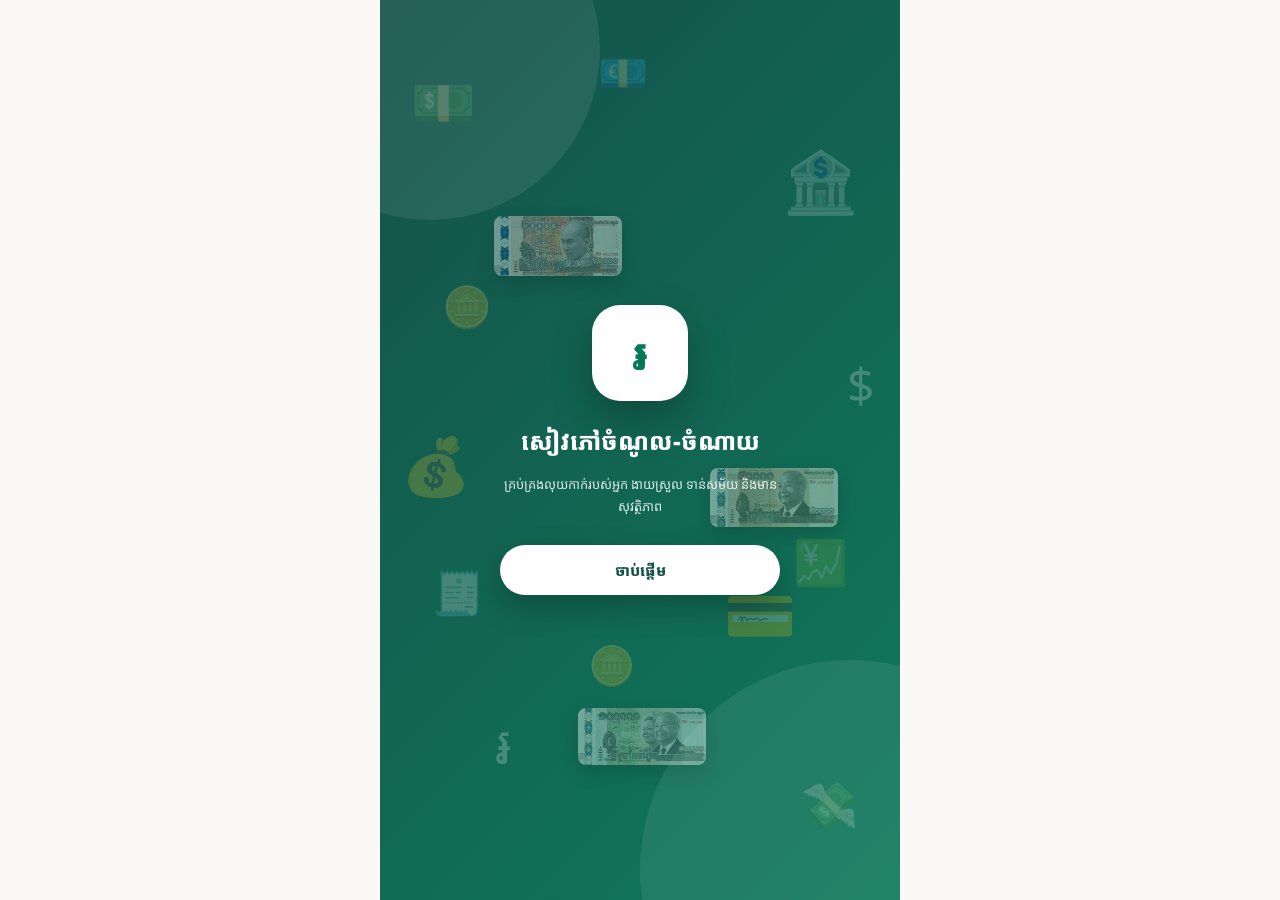
==== commit 00d55383: "Add files via upload" ====
--- a/sb/index.html
+++ b/sb/index.html
@@ -7,7 +7,7 @@
 <meta name="mobile-web-app-capable" content="yes" />
 <meta name="apple-mobile-web-app-capable" content="yes" />
 <meta name="apple-mobile-web-app-status-bar-style" content="black-translucent" />
-<link rel="manifest" href="./manifest.json">
+<link rel="manifest" href="manifest.json" />
 <link rel="apple-touch-icon" href="icon-192.png" />
 <link rel="icon" type="image/png" href="icon-192.png" />
 <script src="https://accounts.google.com/gsi/client" async defer></script>
@@ -19,19 +19,65 @@
 var _a=localStorage.getItem('khmer-expense-accent');
 if(_a)document.documentElement.dataset.accent=_a;
 }catch(e){}</script>
-<title>[Supabase] សៀវភៅចំណូល-ចំណាយ</title>
+<title>សៀវភៅចំណូល-ចំណាយ</title>
 <link rel="icon" href="data:,">
 <link href="https://fonts.googleapis.com/css2?family=Noto+Sans+Khmer:wght@400;500;600;700&display=swap" rel="stylesheet">
 <link rel="stylesheet" href="styles.css">
 </head>
 <body>
+<!-- 🎨 SVG sprite (ជំហាន ៣) — icon ទាំងអស់ក្នុងឯកសារ ដូច្នេះ offline ដំណើរការ -->
+<svg width="0" height="0" style="position:absolute" aria-hidden="true"><defs>
+<symbol id="i-food" viewBox="0 0 24 24" fill="none" stroke="currentColor" stroke-width="1.75" stroke-linecap="round" stroke-linejoin="round"><path d="M4 3v7a3 3 0 0 0 3 3v8M7 3v6M10 3v6M17 3c-1.5 2-2 4-2 7h4c0-3-.5-5-2-7ZM17 10v11"/></symbol>
+<symbol id="i-drink" viewBox="0 0 24 24" fill="none" stroke="currentColor" stroke-width="1.75" stroke-linecap="round" stroke-linejoin="round"><path d="M6 4h12l-1.5 6.5A5 5 0 0 1 12 14a5 5 0 0 1-4.5-3.5ZM12 14v6M8 21h8"/></symbol>
+<symbol id="i-home-goods" viewBox="0 0 24 24" fill="none" stroke="currentColor" stroke-width="1.75" stroke-linecap="round" stroke-linejoin="round"><path d="M4 8h16l-1 12H5ZM9 8V6a3 3 0 0 1 6 0v2"/></symbol>
+<symbol id="i-clothes" viewBox="0 0 24 24" fill="none" stroke="currentColor" stroke-width="1.75" stroke-linecap="round" stroke-linejoin="round"><path d="M8 3 5 6l2 3v12h10V9l2-3-3-3-2 2h-4Z"/></symbol>
+<symbol id="i-transport" viewBox="0 0 24 24" fill="none" stroke="currentColor" stroke-width="1.75" stroke-linecap="round" stroke-linejoin="round"><path d="M3 12h18M5 12V7h14v5M6 20v-2M18 20v-2M4 18h16v-6H4Z"/><circle cx="8" cy="15.5" r="1"/><circle cx="16" cy="15.5" r="1"/></symbol>
+<symbol id="i-fuel" viewBox="0 0 24 24" fill="none" stroke="currentColor" stroke-width="1.75" stroke-linecap="round" stroke-linejoin="round"><path d="M5 21V5a2 2 0 0 1 2-2h5a2 2 0 0 1 2 2v16M4 21h11M6 10h7M17 8l2 2v8a1.5 1.5 0 0 0 3 0v-9l-2-3"/></symbol>
+<symbol id="i-moto-fix" viewBox="0 0 24 24" fill="none" stroke="currentColor" stroke-width="1.75" stroke-linecap="round" stroke-linejoin="round"><path d="M14 4 9 15M4 20a3 3 0 1 0 0-6 3 3 0 0 0 0 6ZM20 20a3 3 0 1 0 0-6 3 3 0 0 0 0 6ZM7 17h8l-3-6M11 4h4"/></symbol>
+<symbol id="i-car-fix" viewBox="0 0 24 24" fill="none" stroke="currentColor" stroke-width="1.75" stroke-linecap="round" stroke-linejoin="round"><path d="m14 6 3 3-2 2-3-3ZM12 8l-6 6-2 4 4-2 6-6M17 15h4M19 13v4"/></symbol>
+<symbol id="i-moto-part" viewBox="0 0 24 24" fill="none" stroke="currentColor" stroke-width="1.75" stroke-linecap="round" stroke-linejoin="round"><circle cx="12" cy="12" r="3"/><path d="M12 3v3M12 18v3M3 12h3M18 12h3M5.6 5.6 7.7 7.7M16.3 16.3l2.1 2.1M18.4 5.6l-2.1 2.1M7.7 16.3l-2.1 2.1"/></symbol>
+<symbol id="i-car-part" viewBox="0 0 24 24" fill="none" stroke="currentColor" stroke-width="1.75" stroke-linecap="round" stroke-linejoin="round"><path d="M5 17h14M5 17v-4l2-5h10l2 5v4M5 17v2M19 17v2"/><circle cx="8" cy="13" r="1"/><circle cx="16" cy="13" r="1"/></symbol>
+<symbol id="i-house" viewBox="0 0 24 24" fill="none" stroke="currentColor" stroke-width="1.75" stroke-linecap="round" stroke-linejoin="round"><path d="M3 11 12 4l9 7M5 10v10h14V10M10 20v-6h4v6"/></symbol>
+<symbol id="i-utility" viewBox="0 0 24 24" fill="none" stroke="currentColor" stroke-width="1.75" stroke-linecap="round" stroke-linejoin="round"><path d="M12 3 6 12h5l-1 9 7-10h-5Z"/></symbol>
+<symbol id="i-phone" viewBox="0 0 24 24" fill="none" stroke="currentColor" stroke-width="1.75" stroke-linecap="round" stroke-linejoin="round"><rect x="7" y="2" width="10" height="20" rx="2"/><path d="M11 18h2"/></symbol>
+<symbol id="i-internet" viewBox="0 0 24 24" fill="none" stroke="currentColor" stroke-width="1.75" stroke-linecap="round" stroke-linejoin="round"><circle cx="12" cy="12" r="9"/><path d="M3 12h18M12 3c2.5 3 2.5 15 0 18M12 3c-2.5 3-2.5 15 0 18"/></symbol>
+<symbol id="i-laptop" viewBox="0 0 24 24" fill="none" stroke="currentColor" stroke-width="1.75" stroke-linecap="round" stroke-linejoin="round"><rect x="4" y="5" width="16" height="11" rx="1"/><path d="M2 19h20"/></symbol>
+<symbol id="i-desktop" viewBox="0 0 24 24" fill="none" stroke="currentColor" stroke-width="1.75" stroke-linecap="round" stroke-linejoin="round"><rect x="3" y="4" width="18" height="12" rx="1"/><path d="M9 20h6M12 16v4"/></symbol>
+<symbol id="i-health" viewBox="0 0 24 24" fill="none" stroke="currentColor" stroke-width="1.75" stroke-linecap="round" stroke-linejoin="round"><path d="M12 20s-7-4.5-7-9.5A4 4 0 0 1 12 8a4 4 0 0 1 7 2.5C19 15.5 12 20 12 20Z"/></symbol>
+<symbol id="i-beauty" viewBox="0 0 24 24" fill="none" stroke="currentColor" stroke-width="1.75" stroke-linecap="round" stroke-linejoin="round"><path d="M12 3a4 4 0 0 0-4 4v3h8V7a4 4 0 0 0-4-4ZM8 10v9a2 2 0 0 0 2 2h4a2 2 0 0 0 2-2v-9"/></symbol>
+<symbol id="i-study" viewBox="0 0 24 24" fill="none" stroke="currentColor" stroke-width="1.75" stroke-linecap="round" stroke-linejoin="round"><path d="M3 8l9-4 9 4-9 4Z"/><path d="M7 10v5c0 1.5 2.2 3 5 3s5-1.5 5-3v-5M21 8v6"/></symbol>
+<symbol id="i-fun" viewBox="0 0 24 24" fill="none" stroke="currentColor" stroke-width="1.75" stroke-linecap="round" stroke-linejoin="round"><path d="M5 8h14a3 3 0 0 1 3 3v2a3 3 0 0 1-3 3H5a3 3 0 0 1-3-3v-2a3 3 0 0 1 3-3Z"/><path d="M7 10v4M5 12h4"/><circle cx="16" cy="11.5" r=".6"/><circle cx="18" cy="13.5" r=".6"/></symbol>
+<symbol id="i-travel" viewBox="0 0 24 24" fill="none" stroke="currentColor" stroke-width="1.75" stroke-linecap="round" stroke-linejoin="round"><path d="m2 14 3-1 6 2 4-9 2 .5-1.5 9.5 4-1 1 2-16 5Z"/><path d="M4 21h16"/></symbol>
+<symbol id="i-child" viewBox="0 0 24 24" fill="none" stroke="currentColor" stroke-width="1.75" stroke-linecap="round" stroke-linejoin="round"><circle cx="12" cy="7" r="3"/><path d="M6 21v-4a6 6 0 0 1 12 0v4M9 21v-3M15 21v-3"/></symbol>
+<symbol id="i-pet" viewBox="0 0 24 24" fill="none" stroke="currentColor" stroke-width="1.75" stroke-linecap="round" stroke-linejoin="round"><circle cx="7" cy="8" r="2"/><circle cx="12" cy="6" r="2"/><circle cx="17" cy="8" r="2"/><path d="M12 11c-3 0-5 2.5-5 5a3 3 0 0 0 3 3h4a3 3 0 0 0 3-3c0-2.5-2-5-5-5Z"/></symbol>
+<symbol id="i-family" viewBox="0 0 24 24" fill="none" stroke="currentColor" stroke-width="1.75" stroke-linecap="round" stroke-linejoin="round"><circle cx="8" cy="7" r="2.5"/><circle cx="16" cy="7" r="2.5"/><path d="M3 20v-3a4 4 0 0 1 4-4h2M13 20v-3a4 4 0 0 1 4-4h1a3 3 0 0 1 3 3v4"/></symbol>
+<symbol id="i-sport" viewBox="0 0 24 24" fill="none" stroke="currentColor" stroke-width="1.75" stroke-linecap="round" stroke-linejoin="round"><circle cx="12" cy="12" r="9"/><path d="M12 3c3 3 3 15 0 18M3.5 9h17M3.5 15h17"/></symbol>
+<symbol id="i-insurance" viewBox="0 0 24 24" fill="none" stroke="currentColor" stroke-width="1.75" stroke-linecap="round" stroke-linejoin="round"><path d="M12 3 5 6v6c0 4 3 7.5 7 9 4-1.5 7-5 7-9V6Z"/><path d="m9 12 2 2 4-4"/></symbol>
+<symbol id="i-tax" viewBox="0 0 24 24" fill="none" stroke="currentColor" stroke-width="1.75" stroke-linecap="round" stroke-linejoin="round"><path d="M6 3h12v18l-3-2-3 2-3-2-3 2Z"/><path d="M9 8h6M9 12h6M9 16h3"/></symbol>
+<symbol id="i-donate" viewBox="0 0 24 24" fill="none" stroke="currentColor" stroke-width="1.75" stroke-linecap="round" stroke-linejoin="round"><path d="M12 20s-7-4.5-7-9.5A4 4 0 0 1 12 8a4 4 0 0 1 7 2.5C19 15.5 12 20 12 20Z"/><path d="M12 11v4M10 13h4"/></symbol>
+<symbol id="i-debt" viewBox="0 0 24 24" fill="none" stroke="currentColor" stroke-width="1.75" stroke-linecap="round" stroke-linejoin="round"><path d="M8 4h8M12 4v4M6 8h12l1 12H5Z"/><path d="M12 12v5M10.5 13.5h3M10.5 15.5h3"/></symbol>
+<symbol id="i-other" viewBox="0 0 24 24" fill="none" stroke="currentColor" stroke-width="1.75" stroke-linecap="round" stroke-linejoin="round"><rect x="3" y="7" width="18" height="13" rx="2"/><path d="M3 11h18M9 7V5a3 3 0 0 1 6 0v2"/></symbol>
+<symbol id="i-salary" viewBox="0 0 24 24" fill="none" stroke="currentColor" stroke-width="1.75" stroke-linecap="round" stroke-linejoin="round"><rect x="2" y="6" width="20" height="12" rx="2"/><circle cx="12" cy="12" r="3"/><path d="M6 12h.01M18 12h.01"/></symbol>
+<symbol id="i-sell" viewBox="0 0 24 24" fill="none" stroke="currentColor" stroke-width="1.75" stroke-linecap="round" stroke-linejoin="round"><path d="M4 8h13l-1.5 9H6ZM8 8V6a4 4 0 0 1 8 0v2"/><path d="m18 5 3 3-3 3"/></symbol>
+<symbol id="i-business" viewBox="0 0 24 24" fill="none" stroke="currentColor" stroke-width="1.75" stroke-linecap="round" stroke-linejoin="round"><rect x="3" y="8" width="18" height="12" rx="2"/><path d="M9 8V6a2 2 0 0 1 2-2h2a2 2 0 0 1 2 2v2M3 13h18"/></symbol>
+<symbol id="i-invest" viewBox="0 0 24 24" fill="none" stroke="currentColor" stroke-width="1.75" stroke-linecap="round" stroke-linejoin="round"><path d="M4 19h16M6 16l4-5 3 3 5-7"/><path d="M18 7h-3M18 7v3"/></symbol>
+<symbol id="i-gift" viewBox="0 0 24 24" fill="none" stroke="currentColor" stroke-width="1.75" stroke-linecap="round" stroke-linejoin="round"><rect x="3" y="9" width="18" height="11" rx="1"/><path d="M3 13h18M12 9v11M12 9C10 9 8 8 8 6.5S9.5 4 12 9ZM12 9c2 0 4-1 4-2.5S14.5 4 12 9Z"/></symbol>
+<symbol id="i-interest" viewBox="0 0 24 24" fill="none" stroke="currentColor" stroke-width="1.75" stroke-linecap="round" stroke-linejoin="round"><circle cx="12" cy="12" r="9"/><path d="M9 9h.01M15 15h.01M15 9l-6 6"/></symbol>
+<symbol id="i-aid" viewBox="0 0 24 24" fill="none" stroke="currentColor" stroke-width="1.75" stroke-linecap="round" stroke-linejoin="round"><path d="M12 21c-4-2-7-5.5-7-9.5A4 4 0 0 1 12 9a4 4 0 0 1 7 2.5c0 4-3 7.5-7 9.5Z"/><path d="M8 5.5 12 3l4 2.5"/></symbol>
+<symbol id="i-transfer" viewBox="0 0 24 24" fill="none" stroke="currentColor" stroke-width="1.75" stroke-linecap="round" stroke-linejoin="round"><path d="M4 8h14l-3-3M20 16H6l3 3"/></symbol>
+<symbol id="i-tag" viewBox="0 0 24 24" fill="none" stroke="currentColor" stroke-width="1.75" stroke-linecap="round" stroke-linejoin="round"><path d="m3 12 9-9 9 9-9 9Z"/><circle cx="12" cy="8.5" r="1.2"/></symbol>
+<symbol id="i-nav-book" viewBox="0 0 24 24" fill="none" stroke="currentColor" stroke-width="1.75" stroke-linecap="round" stroke-linejoin="round"><path d="M5 4h12a2 2 0 0 1 2 2v14H7a2 2 0 0 1-2-2Z"/><path d="M5 18h14M9 8h6"/></symbol>
+<symbol id="i-nav-chart" viewBox="0 0 24 24" fill="none" stroke="currentColor" stroke-width="1.75" stroke-linecap="round" stroke-linejoin="round"><path d="M4 20h16M8 20v-7M12 20V6M16 20v-10"/></symbol>
+<symbol id="i-nav-wallet" viewBox="0 0 24 24" fill="none" stroke="currentColor" stroke-width="1.75" stroke-linecap="round" stroke-linejoin="round"><rect x="3" y="6" width="18" height="13" rx="2"/><path d="M3 10h18M16 14h2"/></symbol>
+<symbol id="i-nav-more" viewBox="0 0 24 24" fill="none" stroke="currentColor" stroke-width="1.75" stroke-linecap="round" stroke-linejoin="round"><circle cx="5" cy="12" r="1.4"/><circle cx="12" cy="12" r="1.4"/><circle cx="19" cy="12" r="1.4"/></symbol>
+</defs></svg>
+
 <div class="app">
 
   <div class="setup" id="setupScreen" style="display:none">
-    <h1>ភ្ជាប់ជាមួយ Supabase</h1>
-    <p>បញ្ចូល <b>Project URL</b> និង <b>anon public key</b> (Supabase → Settings → API)។</p>
-    <input id="scriptUrlInput" type="url" placeholder="https://xxxxx.supabase.co" />
-    <input id="anonKeyInput" type="text" placeholder="anon public key (eyJhbGci...)" style="margin-top:10px" />
+    <h1>ភ្ជាប់ជាមួយ Google Sheets</h1>
+    <p>សូមបញ្ចូល URL របស់ Google Apps Script Web App (បញ្ចប់ដោយ <b>/exec</b>)។</p>
+    <input id="scriptUrlInput" type="url" placeholder="https://script.google.com/macros/s/XXXX/exec" />
     <p class="errmsg" id="setupErr" style="display:none"></p>
     <button id="connectBtn">ភ្ជាប់</button>
   </div>
@@ -223,15 +269,13 @@
   <!-- ភ្ជាប់ / ប្តូរ URL Google Sheets -->
   <div class="pwoverlay" id="urlOverlay">
     <div class="authcard pwcard">
-      <h3>⚡ ភ្ជាប់ Supabase</h3>
+      <h3>🔗 ភ្ជាប់ Google Sheets</h3>
       <p style="font-size:12.5px;color:var(--muted);line-height:1.7;margin:0 0 6px;">
-        Supabase → Settings → API៖ ចម្លង <b>Project URL</b> និង <b>anon public</b> key។
-        (anon key សុវត្ថិភាព — RLS ការពារទិន្នន័យ)
+        បញ្ចូល URL របស់ Google Apps Script Web App (បញ្ចប់ដោយ <b>/exec</b>)។
+        ក្រោយភ្ជាប់ អ្នកនឹងត្រូវចុះឈ្មោះ ឬចូលគណនី។
       </p>
       <div class="inputwrap"><span class="inputicon">🔗</span>
-        <input class="authinput" id="urlInput" type="url" placeholder="https://xxxxx.supabase.co"></div>
-      <div class="inputwrap" style="margin-top:8px"><span class="inputicon">🔑</span>
-        <input class="authinput" id="anonInput" type="text" placeholder="anon public key (eyJhbGci...)"></div>
+        <input class="authinput" id="urlInput" type="url" placeholder="https://script.google.com/macros/s/XXXX/exec"></div>
       <p class="errmsg" id="urlErr" style="display:none"></p>
       <div class="pwbtns">
         <button class="pwcancel" id="urlCancel">បោះបង់</button>
@@ -305,10 +349,10 @@
 
     <div class="bottomnav">
       <div class="inner">
-        <button class="navbtn active" data-nav="trans"><span class="ic">📒</span>ប្រតិបត្តិការ</button>
-        <button class="navbtn" data-nav="stats"><span class="ic">📊</span>ស្ថិតិ</button>
-        <button class="navbtn" data-nav="accounts"><span class="ic">💳</span>គណនី</button>
-        <button class="navbtn" data-nav="more"><span class="ic">⋯</span>ផ្សេងៗ</button>
+        <button class="navbtn active" data-nav="trans"><span class="ic"><svg width="23" height="23" aria-hidden="true"><use href="#i-nav-book"></use></svg></span>ប្រតិបត្តិការ</button>
+        <button class="navbtn" data-nav="stats"><span class="ic"><svg width="23" height="23" aria-hidden="true"><use href="#i-nav-chart"></use></svg></span>ស្ថិតិ</button>
+        <button class="navbtn" data-nav="accounts"><span class="ic"><svg width="23" height="23" aria-hidden="true"><use href="#i-nav-wallet"></use></svg></span>គណនី</button>
+        <button class="navbtn" data-nav="more"><span class="ic"><svg width="23" height="23" aria-hidden="true"><use href="#i-nav-more"></use></svg></span>ផ្សេងៗ</button>
       </div>
     </div>
   </div>
@@ -619,7 +663,7 @@
 if(window.visualViewport){window.visualViewport.addEventListener('resize',setVh);}
 
 // ═══ Google Login ═══ Client ID របស់អ្នក (បានដាក់រួចរាល់)
-const GOOGLE_CLIENT_ID='264579572245-4240gmk3r1u55ufmaaqagethk5mfs9tc.apps.googleusercontent.com';
+const GOOGLE_CLIENT_ID='954850898278-93d2sct0nrk6kdh0bj3g64hm6lcq5dl7.apps.googleusercontent.com';
 
 const URL_KEY='khmer-expense-script-url';
 const CACHE_KEY='khmer-expense-cache-v3';
@@ -634,20 +678,19 @@
   'កម្សាន្ត':'🎬','ដំណើរកម្សាន្ត':'✈️','កូន':'👶','សត្វចិញ្ចឹម':'🐾','បរិច្ចាគ':'🙏','បំណុល':'💳',
   'ផ្សេងៗ':'📦',
 };
+// 🎨 ប្រភេទ → រូបតំណាង SVG (ជំហាន ៣ — ជំនួស emoji)
+// បន្ថែមប្រភេទថ្មី = បន្ថែម <symbol id="i-xxx"> មួយ + ១ បន្ទាត់ក្នុងតារាងនេះ
+const CAT_ICON={"អាហារ":"food","ភេសជ្ជៈ":"drink","ទំនិញផ្ទះ":"home-goods","សម្លៀកបំពាក់":"clothes","ដឹកជញ្ជូន":"transport","សាំង":"fuel","ជួសជុលម៉ូតូ":"moto-fix","ជួសជុលឡាន":"car-fix","គ្រឿងបន្លាស់ម៉ូតូ":"moto-part","គ្រឿងបន្លាស់ឡាន":"car-part","ផ្ទះ":"house","ភ្លើង-ទឹក":"utility","ទូរសព្ទ":"phone","ទូរសព្ទ-Net":"phone","អ៊ីនធឺណិត":"internet","Laptop":"laptop","MacBook":"desktop","សុខភាព":"health","សម្ផស្ស":"beauty","ការសិក្សា":"study","កម្សាន្ត":"fun","ដំណើរកម្សាន្ត":"travel","កូន":"child","សត្វចិញ្ចឹម":"pet","ផ្គត់ផ្គង់គ្រួសារ":"family","សម្ភារៈកីឡា":"sport","ធានារ៉ាប់រង":"insurance","ពន្ធ":"tax","បរិច្ចាគ":"donate","បំណុល":"debt","ផ្សេងៗ":"other","ប្រាក់ខែ":"salary","លក់ដូរ":"sell","អាជីវកម្ម":"business","ការវិនិយោគ":"invest","អំណោយ":"gift","ការប្រាក់":"interest","ជំនួយ":"aid","ផ្ទេរប្រាក់":"transfer"};
+// ic(cat,size)៖ ត្រឡប់ markup រូបតំណាង — currentColor ដូច្នេះមួយរូបប្រើទាំង light/dark
+function ic(cat,size){
+  const id=CAT_ICON[cat]||'tag'; // បើគ្មាន → ធ្លាក់ទៅ #i-tag
+  const n=size||22;
+  return '<svg class="cic" width="'+n+'" height="'+n+'" aria-hidden="true"><use href="#i-'+id+'"></use></svg>';
+}
 const INCOME_CATEGORIES=['ប្រាក់ខែ','លក់ដូរ','អាជីវកម្ម','ការវិនិយោគ','អំណោយ','ការប្រាក់','ជំនួយ','ផ្សេងៗ'];
 const EXPENSE_CATEGORIES=['អាហារ','ភេសជ្ជៈ','ទំនិញផ្ទះ','សម្លៀកបំពាក់','ដឹកជញ្ជូន','សាំង','ជួសជុលម៉ូតូ','ជួសជុលឡាន','គ្រឿងបន្លាស់ម៉ូតូ','គ្រឿងបន្លាស់ឡាន','ផ្ទះ','ភ្លើង-ទឹក','ទូរសព្ទ','អ៊ីនធឺណិត','Laptop','MacBook','សុខភាព','សម្ផស្ស','ការសិក្សា','កម្សាន្ត','ដំណើរកម្សាន្ត','កូន','សត្វចិញ្ចឹម','ផ្គត់ផ្គង់គ្រួសារ','សម្ភារៈកីឡា','ធានារ៉ាប់រង','ពន្ធ','បរិច្ចាគ','បំណុល','ផ្សេងៗ'];
 
-let scriptUrl=(localStorage.getItem(URL_KEY)||'').replace(/\/+$/,''); // Supabase Project URL
-const ANON_KEY='khmer-expense-anon';
-const SBREF_KEY='khmer-expense-sbrefresh';
-const DEVID_KEY='khmer-expense-devid';
-let anonKey=localStorage.getItem(ANON_KEY)||'';
-let sbRefresh=localStorage.getItem(SBREF_KEY)||'';
-function deviceId(){
-  let d=localStorage.getItem(DEVID_KEY);
-  if(!d){d=(Date.now().toString(36)+Math.random().toString(36).slice(2,10));localStorage.setItem(DEVID_KEY,d);}
-  return d;
-}
+let scriptUrl=localStorage.getItem(URL_KEY)||'';
 let authToken=''; // token រក្សាតែក្នុង memory — ត្រូវចុច "ចូល" រាល់ពេលបើក
 let currentUser='';
 let guestMode=false; // ប្រើដោយមិនទាន់ភ្ជាប់/ចូលគណនី — ទិន្នន័យក្នុងម៉ាស៊ីន
@@ -728,15 +771,18 @@
   setSync('busy','កំពុងទាញយក...');
   if(!transactions.length)renderSkeleton(); // ក្រឡាភ្លឹបភ្លែត ខណៈទាញលើកដំបូង
   try{
-    const list=await sbFetchTx();
-    transactions=list.sort((a,b)=>new Date(b.date)-new Date(a.date));
-    sbRegisterDevice(); // ធ្វើបច្ចុប្បន្នភាព "ប្រើចុងក្រោយ"
+    const res=await fetch(scriptUrl+'?token='+encodeURIComponent(authToken));
+    const data=await res.json();
+    if(!data.ok){
+      if(data.error==='unauthorized'){forceLogout();return;}
+      throw new Error(data.error||'error');
+    }
+    transactions=data.transactions.sort((a,b)=>new Date(b.date)-new Date(a.date));
     cacheSave();
     setSync('ok','បានធ្វើសមកាលកម្ម');
     settingsPull(); // ☁️ ទាញការកំណត់រួម (ថវិកា បំណុល PIN...) ពីគណនី
     applyRecurring(); // បញ្ចូលប្រតិបត្តិការដដែលៗរបស់ខែនេះ (បើដល់ថ្ងៃ)
   }catch(e){
-    if(String(e.message)==='unauthorized'){forceLogout();return;}
     cacheLoad();
     setSync('err','មិនអាចភ្ជាប់បានទេ');
   }
@@ -773,188 +819,14 @@
 }
 // postToSheet(payload): ផ្ញើសំណើ (POST) ទៅ Google Apps Script URL ដើម្បី add/update/delete/login ។ល។
 // រួមភ្ជាប់ token ស្វ័យប្រវត្តិ, បោះ error បើ server ឆ្លើយថាមិនជោគជ័យ
-// ═══════════════ ⚡ ស្រទាប់ Supabase (ជំនួស Apps Script) ═══════════════
-// រក្សា API ដដែល (postToSheet) ដើម្បីកុំឱ្យប៉ះកូដមុខងារឯទៀត
-function sbHeaders(auth){
-  const h={'Content-Type':'application/json','apikey':anonKey};
-  if(auth&&authToken)h['Authorization']='Bearer '+authToken;
-  return h;
-}
-async function sbRaw(path,opts){
-  const res=await fetch(scriptUrl+path,opts);
-  let data=null;
-  try{data=await res.json();}catch(_){}
-  return {res:res,data:data};
-}
-// ធ្វើឱ្យ token ថ្មីវិញដោយស្វ័យប្រវត្តិ (access token មានអាយុ ១ ម៉ោង)
-async function sbRefreshToken(){
-  if(!sbRefresh)return false;
-  const r=await sbRaw('/auth/v1/token?grant_type=refresh_token',{
-    method:'POST',headers:sbHeaders(false),
-    body:JSON.stringify({refresh_token:sbRefresh}),
-  });
-  if(r.res.ok&&r.data&&r.data.access_token){
-    authToken=r.data.access_token;
-    sbRefresh=r.data.refresh_token||sbRefresh;
-    localStorage.setItem(SBREF_KEY,sbRefresh);
-    saveSession(false);
-    return true;
-  }
-  return false;
-}
-// REST ទៅតារាង (transactions/settings/devices) — ព្យាយាមម្តងទៀតបើ token ផុត
-async function sbRest(path,opts,retry){
-  const o=Object.assign({},opts);
-  o.headers=Object.assign(sbHeaders(true),opts.headers||{});
-  const r=await sbRaw('/rest/v1'+path,o);
-  if(r.res.status===401&&!retry&&await sbRefreshToken())return sbRest(path,opts,true);
-  if(r.res.status===401)throw new Error('unauthorized');
-  if(!r.res.ok)throw new Error((r.data&&(r.data.message||r.data.error_description))||'error');
-  return r.data;
-}
-function txRow(t){
-  return {
-    id:String(t.id),user_email:currentUser,type:t.type,category:t.category,
-    amount:Number(t.amount),note:t.note||'',date:t.date,
-    currency:t.currency||'៛',image:t.image||'',wallet:t.wallet||'',
-  };
-}
-function rowTx(r){
-  return {
-    id:String(r.id),type:r.type,category:r.category,amount:Number(r.amount),
-    note:r.note||'',date:r.date,currency:r.currency||'៛',
-    image:r.image||'',wallet:r.wallet||'',
-  };
-}
-async function sbRegisterDevice(){
-  try{
-    await sbRest('/devices',{
-      method:'POST',
-      headers:{'Prefer':'resolution=merge-duplicates'},
-      body:JSON.stringify({
-        id:deviceId(),user_email:currentUser,
-        device:deviceName(),last_seen:new Date().toISOString(),
-      }),
-    });
-  }catch(_){}
-}
-async function sbAuthPost(path,body){
-  const r=await sbRaw(path,{method:'POST',headers:sbHeaders(false),body:JSON.stringify(body)});
-  if(!r.res.ok){
-    const m=String((r.data&&(r.data.msg||r.data.error_description||r.data.message))||'');
-    if(/invalid login|credentials/i.test(m))throw new Error('bad_login');
-    if(/already registered|already exists/i.test(m))throw new Error('exists');
-    throw new Error(m||'error');
-  }
-  return r.data;
-}
 async function postToSheet(payload){
-  const a=payload.action;
-
-  // ── គណនី ──
-  if(a==='signup'){
-    const d=await sbAuthPost('/auth/v1/signup',{email:payload.email,password:payload.password});
-    if(!d.access_token)throw new Error('confirm_email'); // បើបើក "Confirm email" ក្នុង Supabase
-    authToken=d.access_token;sbRefresh=d.refresh_token||'';
-    localStorage.setItem(SBREF_KEY,sbRefresh);
-    currentUser=(d.user&&d.user.email)||payload.email;
-    sbRegisterDevice();
-    return {ok:true,token:authToken,email:currentUser,
-      transactions:payload.withData?await sbFetchTx():undefined};
-  }
-  if(a==='login'){
-    const d=await sbAuthPost('/auth/v1/token?grant_type=password',
-      {email:payload.email,password:payload.password});
-    authToken=d.access_token;sbRefresh=d.refresh_token||'';
-    localStorage.setItem(SBREF_KEY,sbRefresh);
-    currentUser=(d.user&&d.user.email)||payload.email;
-    sbRegisterDevice();
-    return {ok:true,token:authToken,email:currentUser,
-      transactions:payload.withData?await sbFetchTx():undefined};
-  }
-  if(a==='googleLogin'){
-    const d=await sbAuthPost('/auth/v1/token?grant_type=id_token',
-      {provider:'google',id_token:payload.idToken});
-    authToken=d.access_token;sbRefresh=d.refresh_token||'';
-    localStorage.setItem(SBREF_KEY,sbRefresh);
-    currentUser=(d.user&&d.user.email)||'';
-    sbRegisterDevice();
-    return {ok:true,token:authToken,email:currentUser,
-      transactions:payload.withData?await sbFetchTx():undefined};
-  }
-  if(a==='logout'){
-    try{
-      await sbRaw('/auth/v1/logout',{method:'POST',headers:sbHeaders(true),body:'{}'});
-      await sbRest('/devices?id=eq.'+encodeURIComponent(deviceId()),{method:'DELETE'});
-    }catch(_){}
-    sbRefresh='';localStorage.removeItem(SBREF_KEY);
-    return {ok:true};
-  }
-  if(a==='changePassword'){
-    const r=await sbRaw('/auth/v1/user',{
-      method:'PUT',headers:sbHeaders(true),
-      body:JSON.stringify({password:payload.newPassword}),
-    });
-    if(!r.res.ok)throw new Error((r.data&&(r.data.msg||r.data.message))||'error');
-    return {ok:true};
-  }
-  if(a==='requestReset'){
-    await sbAuthPost('/auth/v1/recover',{email:payload.email});
-    return {ok:true,mailed:true};
-  }
-  if(a==='confirmReset')throw new Error('use_email_link');
-
-  // ── ឧបករណ៍ ──
-  if(a==='listDevices'){
-    const rows=await sbRest('/devices?select=*&order=last_seen.desc',{method:'GET'});
-    return {ok:true,devices:(rows||[]).map(r=>({
-      id:r.id,device:r.device,created:r.created_at,lastSeen:r.last_seen,
-      current:r.id===deviceId(),
-    }))};
-  }
-  if(a==='revokeDevice'){
-    await sbRest('/devices?id=eq.'+encodeURIComponent(payload.id),{method:'DELETE'});
-    return {ok:true};
-  }
-
-  // ── ការកំណត់រួម ──
-  if(a==='getSettings'){
-    const rows=await sbRest('/settings?select=*&limit=1',{method:'GET'});
-    const r=(rows||[])[0];
-    return {ok:true,settings:r?(r.json||''):'',updated:r?(r.updated||''):''};
-  }
-  if(a==='setSettings'){
-    await sbRest('/settings',{
-      method:'POST',headers:{'Prefer':'resolution=merge-duplicates'},
-      body:JSON.stringify({user_email:currentUser,json:payload.settings,updated:payload.updated}),
-    });
-    return {ok:true};
-  }
-
-  // ── ប្រតិបត្តិការ ──
-  if(a==='add'){
-    await sbRest('/transactions',{
-      method:'POST',headers:{'Prefer':'resolution=merge-duplicates'},
-      body:JSON.stringify(txRow(payload.transaction)),
-    });
-    return {ok:true};
-  }
-  if(a==='update'){
-    await sbRest('/transactions?id=eq.'+encodeURIComponent(payload.transaction.id),{
-      method:'PATCH',body:JSON.stringify(txRow(payload.transaction)),
-    });
-    return {ok:true};
-  }
-  if(a==='delete'){
-    await sbRest('/transactions?id=eq.'+encodeURIComponent(payload.id),{method:'DELETE'});
-    return {ok:true};
-  }
-  if(a==='verify')return {ok:true,email:currentUser};
-  throw new Error('Unknown action: '+a);
-}
-async function sbFetchTx(){
-  const rows=await sbRest('/transactions?select=*&order=date.desc&limit=5000',{method:'GET'});
-  return (rows||[]).map(rowTx);
+  const res=await fetch(scriptUrl,{
+    method:'POST', headers:{'Content-Type':'text/plain;charset=utf-8'},
+    body:JSON.stringify({...payload,token:authToken}),
+  });
+  const data=await res.json();
+  if(!data.ok) throw new Error(data.error||'error');
+  return data;
 }
 
 // ---------- Helpers (មុខងារជំនួយទូទៅ) ----------
@@ -1156,7 +1028,7 @@
       const row=document.createElement('div');
       row.className='txrow';
       row.innerHTML=`
-        <span class="txicon">${CATEGORY_ICONS[t.category]||'📦'}</span>
+        <span class="txicon">${ic(t.category,20)}</span>
         <div class="txcatcol"><div class="txcat">${esc(t.category)}</div></div>
         <div class="txmid">
           ${t.image?`<img class="txthumb" src="${t.image}">`:''}
@@ -1409,7 +1281,7 @@
       row.className='strow2';
       row.innerHTML=`
         <span class="pctbadge" style="background:${d.color}">${Math.round(d.pct)}%</span>
-        <span class="stcat">${CATEGORY_ICONS[d.cat]||'📦'} ${esc(d.cat)}</span>
+        <span class="stcat">${ic(d.cat,18)} ${esc(d.cat)}</span>
         <span class="stamt">${money(d.amt)}</span>`;
       wrap.appendChild(row);
     });
@@ -1714,7 +1586,6 @@
 // ---------- ភ្ជាប់ URL ----------
 // openUrlModal(): បើកប្រអប់សម្រាប់បញ្ចូល/ប្តូរ URL របស់ Google Apps Script Web App
 function openUrlModal(){
-  document.getElementById('anonInput').value=anonKey||'';
   document.getElementById('urlInput').value=scriptUrl||'';
   document.getElementById('urlErr').style.display='none';
   document.getElementById('urlOverlay').classList.add('open');
@@ -1726,19 +1597,14 @@
 });
 // ចុច "ភ្ជាប់": ត្រួតពិនិត្យទម្រង់ URL, រក្សាទុកក្នុង localStorage, ហើយបញ្ជូនទៅទំព័រចូល/ចុះឈ្មោះគណនី
 document.getElementById('urlSave').addEventListener('click',()=>{
-  const url=document.getElementById('urlInput').value.trim().replace(/\/+$/,'');
-  const key=document.getElementById('anonInput').value.trim();
+  const url=document.getElementById('urlInput').value.trim();
   const err=document.getElementById('urlErr');
-  const bad=m=>{err.textContent=m;err.style.display='block';return;};
-  if(!/^https:\/\/[a-z0-9-]+\.supabase\.co$/i.test(url)){
-    bad('URL មិនត្រឹមត្រូវ — ត្រូវមានទម្រង់ https://xxxxx.supabase.co');return;
-  }
-  if(!key.startsWith('eyJ')){
-    bad('anon key មិនត្រឹមត្រូវ — ត្រូវចាប់ផ្តើមដោយ eyJ');return;
-  }
-  scriptUrl=url;anonKey=key;
+  if(!url.startsWith('https://script.google.com/')||!url.includes('/exec')){
+    err.textContent='URL មិនត្រឹមត្រូវ — ត្រូវតែបញ្ចប់ដោយ /exec';
+    err.style.display='block';return;
+  }
+  scriptUrl=url;
   localStorage.setItem(URL_KEY,url);
-  localStorage.setItem(ANON_KEY,key);
   authToken='';currentUser='';
   document.getElementById('urlOverlay').classList.remove('open');
   showAuth();
@@ -1830,7 +1696,7 @@
     const tile=document.createElement('button');
     tile.className='cattile';
     tile.innerHTML=`
-      <span class="catbox" style="background:${CATEGORY_COLORS[cat]||'#9aa2af'}">${CATEGORY_ICONS[cat]||'📦'}</span>
+      <span class="catbox" style="background:${CATEGORY_COLORS[cat]||'#9aa2af'}">${ic(cat,24)}</span>
       <span class="catname">${cat}</span>`;
     tile.addEventListener('click',()=>cwScrollTo(i,true));
     chips.appendChild(tile);
@@ -2102,17 +1968,14 @@
 // ---------- Setup (ទំព័រភ្ជាប់ Google Sheets ដំបូង) ----------
 // ចុច "ភ្ជាប់" ក្នុងទំព័រ Setup ដំបូង៖ ត្រួតពិនិត្យ URL រួចចាប់ផ្តើមកម្មវិធី (startApp)
 document.getElementById('connectBtn').addEventListener('click',()=>{
-  const url=document.getElementById('scriptUrlInput').value.trim().replace(/\/+$/,'');
-  const key=document.getElementById('anonKeyInput').value.trim();
+  const url=document.getElementById('scriptUrlInput').value.trim();
   const err=document.getElementById('setupErr');
-  const bad=m=>{err.textContent=m;err.style.display='block';};
-  if(!/^https:\/\/[a-z0-9-]+\.supabase\.co$/i.test(url))
-    return bad('URL មិនត្រឹមត្រូវ — ត្រូវមានទម្រង់ https://xxxxx.supabase.co');
-  if(!key.startsWith('eyJ'))
-    return bad('anon key មិនត្រឹមត្រូវ — ត្រូវចាប់ផ្តើមដោយ eyJ (ជា anon public មិនមែន service_role)');
-  scriptUrl=url;anonKey=key;
+  if(!url.startsWith('https://script.google.com/')||!url.includes('/exec')){
+    err.textContent='URL មិនត្រឹមត្រូវ — ត្រូវតែបញ្ចប់ដោយ /exec';
+    err.style.display='block';return;
+  }
+  scriptUrl=url;
   localStorage.setItem(URL_KEY,url);
-  localStorage.setItem(ANON_KEY,key);
   startApp();
 });
 // ---------- ការចូល / ចុះឈ្មោះ ----------
@@ -2123,7 +1986,8 @@
 function warmUpServer(){
   // ដាស់ Apps Script ឱ្យភ្ញាក់មុន (cold start ១-៤ វិនាទី) ខណៈអ្នកប្រើកំពុងវាយពាក្យសម្ងាត់
   if(serverWarmed||!scriptUrl)return;
-  serverWarmed=true; // Supabase គ្មាន cold start — មិនចាំបាច់ដាស់ទេ
+  serverWarmed=true;
+  try{fetch(scriptUrl+'?warmup=1').catch(()=>{});}catch(_){}
 }
 function showAuth(){
   warmUpServer();
@@ -2243,40 +2107,37 @@
   const msg=document.getElementById('authMsg');
   err.style.display='none';msg.style.display='none';
   const show=m=>{err.textContent=m;err.style.display='block';};
-  if(!scriptUrl||!anonKey){show('សូមភ្ជាប់ Supabase ជាមុនសិន (ម៉ឺនុយ ផ្សេងៗ → ភ្ជាប់ Supabase)');return;}
+  if(!scriptUrl){show('សូមភ្ជាប់ Google Sheets ជាមុនសិន (ម៉ឺនុយ ផ្សេងៗ → ភ្ជាប់ Google Sheets)');return;}
   if(GOOGLE_CLIENT_ID.indexOf('PASTE_YOUR')===0){
     show('មិនទាន់កំណត់ Google Client ID ទេ — សូមមើលជំហានក្នុង README-google-login.md');return;
   }
-  if(!(window.google&&google.accounts&&google.accounts.id)){
+  if(!(window.google&&google.accounts&&google.accounts.oauth2)){
     show('កំពុងផ្ទុក Google... សូមព្យាយាមម្តងទៀតបន្តិចទៀត (ត្រូវការអ៊ីនធឺណិត)');return;
   }
   if(!googleTokenClient){
-    // Supabase ត្រូវការ id_token (JWT) — ប្រើ Google Identity Services
-    googleTokenClient={requestAccessToken:()=>{
-      google.accounts.id.initialize({
-        client_id:GOOGLE_CLIENT_ID,
-        callback:resp=>gTokenCb({credential:resp&&resp.credential}),
-      });
-      google.accounts.id.prompt();
-    }};
-    const gTokenCb=async resp=>{
-        if(!resp||!resp.credential){show('ការចូលដោយ Google ត្រូវបានបោះបង់');return;}
+    googleTokenClient=google.accounts.oauth2.initTokenClient({
+      client_id:GOOGLE_CLIENT_ID,
+      scope:'openid email profile',
+      callback:async resp=>{
+        if(!resp||!resp.access_token){show('ការចូលដោយ Google ត្រូវបានបោះបង់');return;}
         msg.textContent='កំពុងផ្ទៀងផ្ទាត់ជាមួយ Google...';msg.style.display='block';
         try{
-          const d=await postToSheet({action:'googleLogin',idToken:resp.credential,withData:true,device:deviceName()});
+          // ផ្ញើ access token ទៅ server ឱ្យផ្ទៀងផ្ទាត់ដោយផ្ទាល់ជាមួយ Google (សុវត្ថិភាព)
+          const d=await postToSheet({action:'googleLogin',accessToken:resp.access_token,withData:true,device:deviceName()});
           authToken=d.token;currentUser=d.email;
           msg.style.display='none';
           enterApp(d.transactions);
         }catch(e){
           msg.style.display='none';
           const msgs={
-            'no_client_id':'សូមបើក Google provider ក្នុង Supabase → Authentication → Providers',
+            'no_client_id':'Server មិនទាន់កំណត់ Client ID ទេ — សូម update Apps Script និង deploy ថ្មី',
             'bad_token':'ការផ្ទៀងផ្ទាត់ Google បរាជ័យ — សូមព្យាយាមម្តងទៀត',
             'unverified':'អ៊ីមែល Google នេះមិនទាន់បានផ្ទៀងផ្ទាត់ទេ',
           };
           show(msgs[e.message]||('បរាជ័យ ('+e.message+')'));
         }
-    };
+      },
+    });
   }
   googleTokenClient.requestAccessToken();
 }
@@ -2641,7 +2502,6 @@
   guestMode=false;
   authToken=sess.token;
   currentUser=sess.email||'';
-  sbRefresh=localStorage.getItem(SBREF_KEY)||'';
   cacheLoad(); // បង្ហាញទិន្នន័យចាស់ភ្លាម
   document.getElementById('authScreen').classList.remove('open');
   document.getElementById('setupScreen').style.display='none';
@@ -2976,7 +2836,7 @@
   batchItems.forEach((it,i)=>{
     const b=document.createElement('span');
     b.className='bchip';
-    b.innerHTML=`${CATEGORY_ICONS[it.category]||'📦'} ${esc(it.category)} · ${fm(it.amount)}${it.currency} <b title="ដកចេញ">✕</b>`;
+    b.innerHTML=`${ic(it.category,15)} ${esc(it.category)} · ${fm(it.amount)}${it.currency} <b title="ដកចេញ">✕</b>`;
     b.querySelector('b').addEventListener('click',()=>{
       batchItems.splice(i,1);
       renderBatchList();
@@ -3897,7 +3757,7 @@
     const col=spent>=lim?'#EF4444':(pct>=75?'#F59E0B':'#22C55E');
     rows+=`<div class="budrow">
       <div class="budtop">
-        <span>${CATEGORY_ICONS[c]||'📦'} ${esc(c)}</span>
+        <span>${ic(c,18)} ${esc(c)}</span>
         <span class="${spent>=lim?'over':''}">${fm(spent)} / ${fm(lim)}៛</span>
       </div>
       <div class="budbar"><div style="width:${pct}%;background:${col}"></div></div>
@@ -3930,7 +3790,7 @@
   EXPENSE_CATEGORIES.forEach(c=>{
     const row=document.createElement('div');
     row.className='budsetrow';
-    row.innerHTML=`<span>${CATEGORY_ICONS[c]||'📦'} ${esc(c)}</span>
+    row.innerHTML=`<span>${ic(c,18)} ${esc(c)}</span>
       <input type="text" inputmode="numeric" data-cat="${esc(c)}"
         value="${b[c]>0?fm(b[c]).replace(/\.00$/,''):''}" placeholder="—">`;
     list.appendChild(row);
@@ -4010,7 +3870,7 @@
     const row=document.createElement('div');
     row.className='recuritem';
     row.innerHTML=`
-      <span>${CATEGORY_ICONS[r.category]||'📦'}</span>
+      <span>${ic(r.category,18)}</span>
       <div class="rmain">${esc(r.note||r.category)}<br>
         <small style="color:var(--muted)">${r.type==='income'?'ចំណូល':'ចំណាយ'} ·
         ${fm(r.amount)}${r.currency} · ថ្ងៃទី ${r.day}</small></div>
--- a/sb/styles.css
+++ b/sb/styles.css
@@ -0,0 +1,1647 @@
+@import url('https://fonts.googleapis.com/css2?family=Battambang:wght@700;900&family=Noto+Sans+Khmer:wght@400;500;600;700&family=IBM+Plex+Mono:wght@500;600&display=swap');
+/* ═══════════════════════════════════════════════
+   Money Note — សៀវភៅចំណូល-ចំណាយ · styles.css
+   CSS ទាំងអស់របស់កម្មវិធី (បំបែកចេញពី index.html)
+   ═══════════════════════════════════════════════ */
+
+:root{
+    --bg:#ffffff; --bg2:#f4f5f7; --ink:#1f2229; --muted:#8e939c; --line:#ececee;
+    --blue:#2b7be4; --red:#fc5c65; --navy:#3b4368;
+  }
+  *{box-sizing:border-box; -webkit-tap-highlight-color:transparent;}
+  body{
+    margin:0; background:var(--bg2); color:var(--ink);
+    font-family:'Noto Sans Khmer', sans-serif; font-size:14px;
+  }
+  .app{max-width:520px; margin:0 auto; min-height:100vh; display:flex; flex-direction:column;}
+
+  /* ---------- Animations (ចលនា/Animation ទូទៅក្នុងកម្មវិធី) ---------- */
+  @keyframes rise{from{opacity:0; transform:translateY(14px);} to{opacity:1; transform:none;}}
+  @keyframes fadeIn{from{opacity:0;} to{opacity:1;}}
+  @keyframes bump{0%{transform:scale(1);}40%{transform:scale(1.14);}100%{transform:scale(1);}}
+  @keyframes fabIn{from{transform:scale(0) rotate(-120deg); opacity:0;} to{transform:scale(1) rotate(0); opacity:1;}}
+  @keyframes shake{0%,100%{transform:translateX(0);}25%{transform:translateX(-5px);}75%{transform:translateX(5px);}}
+  .anim{animation:rise .4s cubic-bezier(.2,.9,.3,1) both;}
+  .bump{animation:bump .35s ease;}
+  .shake{animation:shake .3s ease;}
+
+  /* ---------- Header (របារខាងលើ៖ ខែ-ឆ្នាំ, ព្រួញប្តូរខែ, ស្លាកសមកាលកម្ម) ---------- */
+  .topbar{background:var(--bg); padding:14px 16px 0; position:sticky; top:0; z-index:15;
+    box-shadow:0 1px 0 var(--line);}
+  .monthnav{display:flex; align-items:center; justify-content:space-between;}
+  .monthnav .left{display:flex; align-items:center; gap:6px;}
+  .navarrow{
+    background:none; border:none; font-size:20px; color:var(--ink); cursor:pointer;
+    padding:6px 10px; border-radius:50%; transition:background .2s, transform .1s;
+  }
+  .navarrow:active{background:var(--bg2); transform:scale(.85);}
+  .monthtitle{font-size:19px; font-weight:700; min-width:130px; text-align:center;}
+  .iconbtns{display:flex; align-items:center; gap:14px;}
+  .iconbtns button{
+    background:none; border:none; cursor:pointer; padding:4px; font-size:17px; color:var(--ink);
+    transition:transform .3s;
+  }
+  .iconbtns button:active{transform:rotate(180deg);}
+  .syncdot{width:8px;height:8px;border-radius:50%;background:#c9ccd3;display:inline-block;
+    transition:background .3s;}
+  .syncdot.ok{background:#2ecc71;}
+  .syncdot.err{background:var(--red);}
+  .syncdot.busy{background:#f6b93b; animation:fadeIn .6s infinite alternate;}
+
+  /* ---------- Tabs (ផ្ទាំងតូច៖ ប្រចាំថ្ងៃ/ប្រតិទិន/ប្រចាំខែ/សរុប) ---------- */
+  .tabs{display:flex; margin-top:8px; position:relative;}
+  .tab{
+    flex:1; text-align:center; padding:12px 0 10px; font-size:14px; color:var(--muted);
+    border:none; background:none; cursor:pointer; font-family:inherit;
+    transition:color .25s;
+  }
+  .tab.active{color:var(--ink); font-weight:700;}
+  #tabInd{
+    position:absolute; bottom:0; height:3px; background:var(--red);
+    border-radius:3px 3px 0 0; transition:left .3s cubic-bezier(.2,.9,.3,1), width .3s;
+  }
+
+  /* ---------- Summary (របារសង្ខេប ចំណូល-ចំណាយ-សរុប ខាងលើបញ្ជី) ---------- */
+  .summary{background:var(--bg); display:flex; padding:10px 8px 14px;
+    border-bottom:8px solid var(--bg2);}
+  .sumcol{flex:1; text-align:center; min-width:0;}
+  .sumcol .lbl{font-size:13px; color:#555a63;}
+  .sumcol .val{font-size:13.5px; font-weight:600; margin-top:2px; display:inline-block;
+    white-space:nowrap; overflow:hidden; text-overflow:ellipsis; max-width:100%;}
+  .val.income{color:var(--blue);}
+  .val.expense{color:var(--red);}
+
+  /* ---------- Daily list (បញ្ជីប្រតិបត្តិការប្រចាំថ្ងៃ) ---------- */
+  .content{flex:1; overflow-x:hidden; padding-bottom:160px;}
+  .dayheader{
+    background:var(--bg); display:flex; align-items:center; padding:8px 16px;
+    border-top:1px solid var(--line); border-bottom:1px solid var(--line); margin-top:10px;
+  }
+  .daynum{font-size:24px; font-weight:700; margin-right:8px;}
+  .daybadge{background:var(--muted); color:#fff; font-size:11px; padding:2px 8px;
+    border-radius:4px; margin-right:8px;}
+  .daydate{font-size:12px; color:var(--muted); flex:1;}
+  .dayinc{font-size:12.5px; color:var(--blue); font-weight:600; margin-right:14px; text-align:right;}
+  .dayexp{font-size:12.5px; color:var(--red); font-weight:600; text-align:right;}
+
+  .txrow{
+    background:var(--bg); display:flex; align-items:center; padding:13px 16px;
+    border-bottom:1px solid var(--line); cursor:pointer;
+    transition:background .2s, transform .12s;
+  }
+  .txrow:active{background:#f7f7f9; transform:scale(.985);}
+  .txicon{font-size:20px; margin-right:10px; width:28px; text-align:center;}
+  .txcatcol{width:82px; flex-shrink:0;}
+  .txcat{font-size:13px; color:var(--muted);}
+  .txmid{flex:1; min-width:0; padding-right:8px; display:flex; align-items:center; gap:8px;}
+  .txmidtext{min-width:0;}
+  .txnote{font-size:15px; overflow:hidden; text-overflow:ellipsis; white-space:nowrap;}
+  .txsub{font-size:12px; color:var(--muted); margin-top:1px;}
+  .txthumb{width:38px; height:38px; border-radius:8px; object-fit:cover; flex-shrink:0;
+    box-shadow:0 1px 4px rgba(0,0,0,.15);}
+  .txamt{font-size:15px; font-weight:600; white-space:nowrap;}
+  .txamt.income{color:var(--blue);}
+  .txamt.expense{color:var(--red);}
+  .emptybox{padding:60px 20px; text-align:center; color:var(--muted); font-size:14px; line-height:2;}
+  .emptybox .big{font-size:44px; display:block; animation:bump 2s infinite;}
+
+  /* ---------- Calendar (ទិដ្ឋភាពប្រតិទិនប្រចាំខែ) ---------- */
+  .calgrid{background:var(--bg); display:grid; grid-template-columns:repeat(7,1fr);}
+  .calhead{text-align:center; font-size:11px; color:var(--muted); padding:8px 0;
+    border-bottom:1px solid var(--line);}
+  .calcell{min-height:64px; border-bottom:1px solid var(--line); border-right:1px solid var(--line);
+    padding:4px; font-size:10px; transition:background .2s;}
+  .calcell:active{background:var(--bg2);}
+  .calcell .d{font-size:12px;}
+  .calcell .ci{color:var(--blue); display:block; overflow:hidden; text-overflow:ellipsis;}
+  .calcell .ce{color:var(--red); display:block; overflow:hidden; text-overflow:ellipsis;}
+  .calcell.today .d{
+    background:var(--red); color:#fff; border-radius:50%; width:20px; height:20px;
+    display:inline-flex; align-items:center; justify-content:center;
+  }
+
+  /* ---------- Monthly / Total (បញ្ជីប្រចាំខែ និងទំព័រសរុបទាំងអស់) ---------- */
+  .mrow{background:var(--bg); display:flex; align-items:center; padding:14px 16px;
+    border-bottom:1px solid var(--line); cursor:pointer; transition:background .2s;}
+  .mrow:active{background:#f7f7f9;}
+  .mrow .mname{width:80px; font-weight:600;}
+  .mrow .mvals{flex:1; text-align:right;}
+  .mrow .mvals div{font-size:13px;}
+  .totalcard{background:var(--bg); padding:8px 16px; margin-top:10px;}
+  .totalcard .row{display:flex; justify-content:space-between; padding:12px 0;
+    border-bottom:1px solid var(--line); font-size:15px; gap:10px;}
+  .totalcard .row:last-child{border-bottom:none; font-weight:700;}
+  .totalcard .row .r{text-align:right;}
+
+  /* ---------- Stats (ទំព័រស្ថិតិ៖ ក្រាហ្វិចរង្វង់ + របារភាគរយ) ---------- */
+  .statrow{background:var(--bg); padding:12px 16px; border-bottom:1px solid var(--line);}
+  .statrow .top{display:flex; justify-content:space-between; font-size:14px; margin-bottom:6px;}
+  .statbar{height:8px; background:var(--bg2); border-radius:4px; overflow:hidden;}
+  .statbar div{height:100%; border-radius:4px; width:0; transition:width .8s cubic-bezier(.2,.9,.3,1);}
+  .stattoggle{display:flex; gap:8px; padding:12px 16px; background:var(--bg); flex-wrap:wrap;}
+  .stattoggle button{
+    flex:1; min-width:70px; padding:8px 0; border-radius:8px; border:1px solid var(--line);
+    background:var(--bg); color:var(--muted); cursor:pointer; font-family:inherit;
+    transition:all .25s;
+  }
+  .stattoggle button.on{background:var(--red); border-color:var(--red); color:#fff;
+    transform:scale(1.03);}
+  .stattoggle button.on.blue{background:var(--blue); border-color:var(--blue);}
+
+  /* ---------- FAB (ប៊ូតុងមូលបន្ថែមប្រតិបត្តិការ ជ្រុងខាងក្រោមស្តាំ) ---------- */
+  .fab{
+    position:fixed; right:20px; bottom:96px; width:60px; height:60px; border-radius:50%;
+    background:var(--red); color:#fff; border:none; font-size:30px; cursor:pointer;
+    box-shadow:0 6px 20px rgba(252,92,101,.45); z-index:20;
+    display:flex; align-items:center; justify-content:center; line-height:1;
+    animation:fabIn .5s cubic-bezier(.34,1.56,.64,1) both;
+    transition:transform .15s, box-shadow .2s;
+  }
+  .fab:active{transform:scale(.85) rotate(90deg); box-shadow:0 3px 10px rgba(252,92,101,.4);}
+
+  /* ---------- Bottom nav (របារម៉ឺនុយខាងក្រោម៖ ប្រតិបត្តិការ/ស្ថិតិ/គណនី/ផ្សេងៗ) ---------- */
+  .bottomnav{
+    position:fixed; bottom:0; left:0; right:0; background:var(--bg);
+    border-top:1px solid var(--line); z-index:30;
+    padding-bottom:env(safe-area-inset-bottom);
+  }
+  .bottomnav .inner{max-width:520px; margin:0 auto; display:flex;}
+  .navbtn{
+    flex:1; background:none; border:none; padding:10px 0 12px; cursor:pointer;
+    color:var(--muted); font-size:12px; font-family:inherit;
+    display:flex; flex-direction:column; align-items:center; gap:2px;
+    transition:color .25s;
+  }
+  .navbtn .ic{font-size:20px; transition:transform .3s cubic-bezier(.34,1.56,.64,1);}
+  .navbtn.active{color:var(--red);}
+  .navbtn.active .ic{transform:translateY(-3px) scale(1.2);}
+
+  /* ---------- Form (សន្លឹកបញ្ចូល/កែប្រតិបត្តិការ ដែលរុញឡើងពីក្រោម) ---------- */
+  .overlay{
+    position:fixed; inset:0; background:rgba(0,0,0,.4); z-index:50;
+    display:flex; align-items:flex-end; justify-content:center;
+    opacity:0; pointer-events:none; transition:opacity .25s;
+  }
+  .overlay.open{opacity:1; pointer-events:auto;}
+  .sheet{
+    width:100%; max-width:520px; background:var(--bg); border-radius:20px 20px 0 0;
+    padding:16px 20px 32px; max-height:90vh; overflow-y:auto;
+    transform:translateY(100%); transition:transform .35s cubic-bezier(.2,.9,.3,1);
+  }
+  .overlay.open .sheet{transform:translateY(0);}
+  .sheetgrab{width:40px; height:4px; background:var(--line); border-radius:2px; margin:0 auto 14px;}
+
+  .typetabs{display:flex; gap:8px; margin-bottom:18px;}
+  .typetab{
+    flex:1; padding:9px 0; border-radius:8px; border:1.5px solid var(--line);
+    background:var(--bg); color:var(--muted); cursor:pointer; font-size:14px; font-family:inherit;
+    transition:all .25s;
+  }
+  .typetab.on.income{border-color:var(--blue); color:var(--blue); font-weight:700;
+    box-shadow:0 2px 10px rgba(43,123,228,.18); transform:scale(1.02);}
+  .typetab.on.expense{border-color:var(--red); color:var(--red); font-weight:700;
+    box-shadow:0 2px 10px rgba(252,92,101,.18); transform:scale(1.02);}
+
+  .formrow{display:flex; align-items:center; border-bottom:1px solid var(--line);
+    padding:6px 0; min-height:52px;}
+  .formrow .flabel{width:88px; flex-shrink:0; font-size:14px; color:var(--muted);}
+  .formrow .fval{flex:1;}
+  .formrow input[type="date"]{
+    border:none; outline:none; font-family:inherit; font-size:15px; color:var(--ink);
+    background:transparent; width:100%;
+  }
+  #amountWrap{display:flex; align-items:center; gap:10px; flex:1;}
+  #amount{
+    flex:1; font-size:24px; font-weight:600; border:none; outline:none;
+    color:var(--ink); font-family:inherit; background:transparent; min-width:0;
+    border-bottom:2px solid transparent; transition:border-color .25s;
+  }
+  #amount:focus{border-bottom-color:var(--blue);}
+  .curtabs{display:flex; background:var(--navy); border-radius:8px; overflow:hidden; flex-shrink:0;}
+  .curtab{
+    padding:8px 14px; border:none; background:transparent; color:#aab; cursor:pointer;
+    font-family:inherit; font-size:14px; font-weight:600; transition:all .2s;
+  }
+  .curtab.on{background:#242b4d; color:#fff;}
+
+  .chips{display:flex; flex-wrap:wrap; gap:8px; padding:10px 0;}
+  .chip{
+    padding:8px 12px; border-radius:8px; font-size:14px; border:1px solid var(--line);
+    background:var(--bg); cursor:pointer; font-family:inherit;
+    transition:all .2s;
+  }
+  .chip:active{transform:scale(.92);}
+  .chip.selected.income{background:var(--blue); border-color:var(--blue); color:#fff;
+    transform:scale(1.05); box-shadow:0 3px 10px rgba(43,123,228,.3);}
+  .chip.selected.expense{background:var(--red); border-color:var(--red); color:#fff;
+    transform:scale(1.05); box-shadow:0 3px 10px rgba(252,92,101,.3);}
+
+  #note{
+    width:100%; font-size:15px; border:none; outline:none; font-family:inherit;
+    background:transparent; padding:4px 0;
+  }
+
+  .photoRow{display:flex; align-items:center; gap:12px; padding:10px 0;}
+  .photoBtn{
+    border:1.5px dashed var(--line); background:var(--bg2); border-radius:10px;
+    padding:12px 16px; cursor:pointer; font-family:inherit; color:var(--muted); font-size:13px;
+    transition:all .25s;
+  }
+  .photoBtn:active{transform:scale(.95); border-color:var(--red);}
+  #photoPreview{position:relative; display:none;}
+  #photoPreview img{width:64px; height:64px; border-radius:10px; object-fit:cover;
+    box-shadow:0 2px 8px rgba(0,0,0,.2); animation:rise .3s both;}
+  #photoRemove{
+    position:absolute; top:-7px; right:-7px; width:20px; height:20px; border-radius:50%;
+    background:var(--ink); color:#fff; border:none; font-size:11px; cursor:pointer;
+    display:flex; align-items:center; justify-content:center;
+  }
+
+  .errmsg{font-size:12px; color:var(--red); margin:10px 0 0;}
+  .formbtns{display:flex; gap:10px; margin-top:18px;}
+  .savebtn{
+    flex:1; border:none; border-radius:10px; padding:14px 0; color:#fff;
+    font-size:15px; font-weight:600; cursor:pointer; font-family:inherit; background:var(--red);
+    transition:transform .12s, box-shadow .2s; box-shadow:0 4px 14px rgba(252,92,101,.35);
+  }
+  .savebtn:active{transform:scale(.97);}
+  .savebtn:disabled{opacity:.6;}
+  .savebtn.income{background:var(--blue); box-shadow:0 4px 14px rgba(43,123,228,.35);}
+  .deletebtn{
+    width:54px; border:1px solid var(--line); border-radius:10px; background:var(--bg);
+    color:var(--red); font-size:18px; cursor:pointer; transition:all .2s;
+  }
+  .deletebtn:active{background:#fff0f0; transform:scale(.93);}
+
+  /* ---------- More / settings (ទំព័រ "ផ្សេងៗ" — ការកំណត់ទាំងអស់) ---------- */
+  .setrow{
+    background:var(--bg); display:flex; align-items:center; justify-content:space-between;
+    padding:16px; border-bottom:1px solid var(--line); cursor:pointer; transition:background .2s;
+  }
+  .setrow:active{background:#f7f7f9;}
+  .setrow .l{font-size:15px;}
+  .setrow .r{color:var(--muted); font-size:14px;}
+
+  /* ---------- Setup (ទំព័រដំបូង សម្រាប់ភ្ជាប់ Google Sheets URL) ---------- */
+  .setup{padding:40px 20px;}
+  .setup h1{font-size:22px; margin:0 0 12px;}
+  .setup p{font-size:13px; color:var(--muted); line-height:1.7;}
+  .setup input{
+    width:100%; font-size:13px; border:1px solid var(--line); border-radius:8px;
+    padding:12px; outline:none; margin:12px 0 16px; font-family:inherit;
+  }
+  .setup button{
+    width:100%; border:none; border-radius:8px; padding:14px 0; color:#fff;
+    background:var(--red); font-size:15px; cursor:pointer; font-family:inherit;
+  }
+
+  /* ---------- Auth v5 (ទំព័រចូល/ចុះឈ្មោះគណនី — រចនាបទពណ៌ dégradé) ---------- */
+  .authwrap{
+    min-height:100vh; display:none; align-items:center; justify-content:center;
+    padding:20px; background:linear-gradient(160deg,#f4f5fb,#eef0f8);
+  }
+  .authwrap.open{display:flex;}
+  .authcard{
+    width:100%; max-width:420px; background:#fff; border:1px solid #eceef5;
+    border-radius:22px; padding:26px 24px; box-shadow:0 20px 50px rgba(80,70,229,.10);
+    animation:rise .45s cubic-bezier(.2,.9,.3,1) both; position:relative; overflow:hidden;
+  }
+  .authcard::before{
+    content:''; position:absolute; top:-70px; right:-70px; width:200px; height:200px;
+    border-radius:50%; border:20px solid #f0f1fb; opacity:.6; pointer-events:none;
+  }
+  .authtop{display:flex; align-items:flex-start; gap:12px; margin-bottom:20px; position:relative;}
+  .authlogo{
+    width:54px; height:54px; border-radius:50%; flex-shrink:0;
+    background:linear-gradient(135deg,#4f46e5,#8b5cf6); color:#fff;
+    display:flex; align-items:center; justify-content:center; font-size:24px;
+    box-shadow:0 8px 20px rgba(99,102,241,.35);
+  }
+  .authtitles{flex:1; min-width:0;}
+  .authtitles h2{margin:0 0 4px; font-size:21px; font-weight:700;}
+  .authtitles p{margin:0; font-size:12.5px; color:var(--muted); line-height:1.6;}
+  .authbadge{
+    flex-shrink:0; font-size:11px; color:#4f46e5; background:#eef0ff;
+    border:1px solid #e0e3ff; border-radius:999px; padding:6px 10px; white-space:nowrap;
+  }
+  .authlabel{font-size:14px; font-weight:600; color:var(--ink); display:block; margin:16px 0 8px;}
+  .authrowx{display:flex; justify-content:space-between; align-items:center; margin-top:16px;}
+  .authrowx .authlabel{margin:0;}
+  .authlink{
+    background:none; border:none; font-family:inherit; font-size:13px; color:#4f46e5;
+    cursor:pointer; padding:0;
+  }
+  .authlink.strong{font-weight:700;}
+  .inputwrap{
+    display:flex; align-items:center; gap:8px; border:1.5px solid #e5e7f2;
+    border-radius:14px; padding:6px 10px; transition:border-color .2s, box-shadow .2s;
+    background:#fff;
+  }
+  .inputwrap:focus-within{border-color:#6366f1; box-shadow:0 0 0 4px rgba(99,102,241,.12);}
+  .inputicon{
+    width:38px; height:38px; border-radius:10px; background:#eef0ff; flex-shrink:0;
+    display:flex; align-items:center; justify-content:center; font-size:16px;
+  }
+  .authinput{
+    flex:1; min-width:0; border:none; outline:none; padding:10px 4px;
+    font-size:15px; font-family:inherit; background:transparent;
+  }
+  .eyebtn{
+    background:none; border:none; cursor:pointer; font-size:16px; color:var(--muted);
+    padding:6px; flex-shrink:0;
+  }
+  .remember{
+    display:flex; align-items:center; gap:10px; font-size:13px; color:var(--muted);
+    margin:18px 0 0; cursor:pointer; user-select:none;
+  }
+  .remember input{width:18px; height:18px; accent-color:#4f46e5;}
+  .authbtn{
+    width:100%; margin-top:18px; border:none; border-radius:14px; padding:15px 0;
+    color:#fff; font-size:15px; font-weight:700; font-family:inherit; cursor:pointer;
+    background:linear-gradient(90deg,#4f46e5,#8b5cf6);
+    box-shadow:0 10px 24px rgba(99,102,241,.35);
+    transition:transform .12s, opacity .2s, box-shadow .2s;
+  }
+  .authbtn:active{transform:scale(.98); box-shadow:0 4px 12px rgba(99,102,241,.3);}
+  .authbtn:disabled{opacity:.6;}
+  .authnote{font-size:13px; color:#27ae60; margin:12px 0 0; text-align:center;}
+  .authdivider{
+    display:flex; align-items:center; gap:12px; margin:20px 0 14px;
+    color:var(--muted); font-size:12px;
+  }
+  .authdivider::before,.authdivider::after{
+    content:''; flex:1; height:1px; background:#eceef5;
+  }
+  .socialrow{display:flex; gap:8px;}
+  .socialbtn{
+    flex:1; border:1px solid #e5e7f2; background:#fff; border-radius:12px;
+    padding:11px 0; font-family:inherit; font-size:13px; cursor:pointer; color:var(--ink);
+    transition:all .2s; white-space:nowrap;
+  }
+  .socialbtn:active{transform:scale(.96); background:#f8f9ff;}
+  .socialbtn b{font-size:14px;}
+  .authfoot{text-align:center; font-size:13px; color:var(--muted); margin:18px 0 0;}
+
+  /* ---------- Form v5 (ជួរដេកនៃសន្លឹកបញ្ចូលទិន្នន័យ ត្រូវបានរចនាឡើងវិញ) ---------- */
+  .typetabs{display:flex; gap:10px; margin-bottom:6px;}
+  .typetab{
+    flex:1; display:flex; align-items:center; gap:10px; text-align:left;
+    padding:12px; border-radius:14px; border:1.5px solid var(--line);
+    background:#fff; cursor:pointer; font-family:inherit; transition:all .25s;
+  }
+  .typetab .typeicon{
+    width:40px; height:40px; border-radius:50%; flex-shrink:0;
+    display:flex; align-items:center; justify-content:center; font-size:17px; color:#fff;
+  }
+  .typetab.income .typeicon{background:linear-gradient(135deg,#3b82f6,#2b7be4);}
+  .typetab.expense .typeicon{background:linear-gradient(135deg,#fb7185,#fc5c65);}
+  .typetab .typetexts{display:flex; flex-direction:column; min-width:0;}
+  .typetab .typetexts b{font-size:15px; color:var(--ink);}
+  .typetab .typetexts small{font-size:11px; color:var(--muted); margin-top:1px;}
+  .typetab.on.income{border-color:#3b82f6; background:#f2f7ff;
+    box-shadow:0 4px 14px rgba(59,130,246,.15);}
+  .typetab.on.expense{border-color:#fc5c65; background:#fff5f5;
+    box-shadow:0 4px 14px rgba(252,92,101,.15);}
+
+  .frow{
+    display:flex; align-items:center; gap:12px;
+    border-bottom:1px solid var(--line); padding:12px 0;
+  }
+  .rowicon{
+    width:44px; height:44px; border-radius:13px; flex-shrink:0;
+    display:flex; align-items:center; justify-content:center; font-size:19px;
+  }
+  .rowicon.cal{background:#eef0ff;}
+  .rowicon.money{background:#e8f8ef;}
+  .rowicon.note{background:#f3e8ff;}
+  .rowicon.clip{background:#e8f1ff;}
+  .rowmain{flex:1; min-width:0;}
+  .rowlabel{display:block; font-size:12px; color:var(--muted); margin-bottom:2px;}
+  .rowmain input{
+    width:100%; border:none; outline:none; font-family:inherit;
+    background:transparent; font-size:16px; color:var(--ink); padding:0;
+  }
+  .rowmain #amount{font-size:22px; font-weight:700; border:none;}
+  .catlabel{width:52px; flex-shrink:0; font-size:13px; color:var(--muted); padding-top:14px;}
+
+  .curtabs{
+    display:flex; background:#eef0f6; border-radius:999px; padding:3px; flex-shrink:0;
+  }
+  .curtab{
+    padding:8px 14px; border:none; border-radius:999px; background:transparent;
+    color:var(--muted); cursor:pointer; font-family:inherit; font-size:13px;
+    font-weight:700; transition:all .25s;
+  }
+  .curtab.on{
+    background:linear-gradient(90deg,#4f46e5,#6366f1); color:#fff;
+    box-shadow:0 3px 10px rgba(99,102,241,.35);
+  }
+
+  .chip{
+    padding:10px 14px; border-radius:13px; font-size:14px; border:1px solid var(--line);
+    background:#fff; cursor:pointer; font-family:inherit; transition:all .2s;
+  }
+  .photoBtn{
+    border:1.5px dashed #b9c4f5; background:#f6f8ff; border-radius:12px;
+    padding:12px 16px; cursor:pointer; font-family:inherit; color:#4f46e5; font-size:13px;
+    font-weight:600; transition:all .25s;
+  }
+  .savebtn{
+    flex:1; border:none; border-radius:14px; padding:15px 0; color:#fff;
+    font-size:15px; font-weight:700; cursor:pointer; font-family:inherit;
+    background:linear-gradient(90deg,#4f46e5,#8b5cf6);
+    box-shadow:0 10px 24px rgba(99,102,241,.35);
+    transition:transform .12s, box-shadow .2s;
+  }
+  .savebtn:active{transform:scale(.97);}
+  .savebtn:disabled{opacity:.6;}
+  .savebtn.income{background:linear-gradient(90deg,#2b7be4,#6366f1);
+    box-shadow:0 10px 24px rgba(43,123,228,.35);}
+
+  /* ---------- Reset password + Change password modal (ប្តូរពាក្យសម្ងាត់) ---------- */
+  .pwoverlay{
+    position:fixed; inset:0; background:rgba(0,0,0,.45); z-index:70;
+    display:none; align-items:center; justify-content:center; padding:20px;
+  }
+  .pwoverlay.open{display:flex;}
+  .pwcard{max-width:400px;}
+  .pwcard h3{margin:0 0 14px; font-size:18px;}
+  .pwbtns{display:flex; gap:10px; margin-top:18px;}
+  .pwcancel{
+    flex:1; border:1px solid #e5e7f2; background:#fff; border-radius:14px;
+    padding:13px 0; font-family:inherit; font-size:14px; cursor:pointer; color:var(--muted);
+  }
+
+  /* ---------- Stats v6 (រចនាប័ទ្មក្រាហ្វិចរង្វង់សម្រាប់ទំព័រស្ថិតិ) ---------- */
+  .statsum{
+    display:flex; justify-content:space-between; gap:10px; background:var(--bg);
+    padding:12px 16px; border-bottom:1px solid var(--line); font-size:13px;
+  }
+  .statsum b{font-weight:700;}
+  .piecard{
+    background:var(--bg); border-radius:18px; margin:12px 16px; padding:16px;
+    box-shadow:0 6px 18px rgba(0,0,0,.06);
+  }
+  .pie{
+    width:220px; max-width:75%; margin:4px auto; display:block;
+    animation:pieIn .7s cubic-bezier(.2,.9,.3,1) both;
+  }
+  @keyframes pieIn{
+    from{transform:scale(.55) rotate(-25deg); opacity:0;}
+    to{transform:scale(1) rotate(0); opacity:1;}
+  }
+  .strow2{
+    display:flex; align-items:center; gap:12px; background:var(--bg);
+    margin:8px 16px; padding:11px 14px; border-radius:14px;
+    box-shadow:0 3px 10px rgba(0,0,0,.05);
+  }
+  .pctbadge{
+    min-width:48px; text-align:center; color:#fff; font-weight:700; font-size:13px;
+    border-radius:9px; padding:7px 0; flex-shrink:0;
+    box-shadow:inset 0 -3px 5px rgba(0,0,0,.18);
+  }
+  .stcat{flex:1; font-size:14px; min-width:0; overflow:hidden; text-overflow:ellipsis; white-space:nowrap;}
+  .stamt{font-weight:700; font-size:14px; white-space:nowrap;}
+
+  /* ---------- Auth v8 — ផ្ទាំង splash ពណ៌ស្វាយ ---------- */
+  .authwrap{
+    background:linear-gradient(150deg,#4c1d95,#6d28d9 45%,#8b5cf6);
+    position:relative; overflow:hidden; flex-direction:column;
+  }
+  .authwrap::before,.authwrap::after{
+    content:''; position:absolute; border-radius:50%;
+    background:rgba(255,255,255,.08); pointer-events:none;
+  }
+  .authwrap::before{width:340px; height:340px; top:-120px; left:-120px;}
+  .authwrap::after{width:420px; height:420px; bottom:-180px; right:-160px;}
+  .splash{
+    display:none; flex-direction:column; align-items:center; text-align:center;
+    color:#fff; gap:10px; padding:20px; position:relative; z-index:1;
+    animation:rise .5s both;
+  }
+  .splashlogo{
+    width:96px; height:96px; border-radius:28px; background:#fff; color:#6d28d9;
+    font-size:44px; font-weight:800; display:flex; align-items:center; justify-content:center;
+    box-shadow:0 18px 40px rgba(0,0,0,.25); margin-bottom:8px;
+  }
+  .splash h1{margin:0; font-size:24px; font-weight:800;}
+  .splash p{margin:0 0 18px; font-size:13px; opacity:.85; max-width:280px; line-height:1.7;}
+  .getstarted{
+    width:min(280px,80vw); border:none; border-radius:999px; padding:15px 0; background:#fff;
+    color:#6d28d9; font-family:inherit; font-size:15px; font-weight:800; cursor:pointer;
+    box-shadow:0 12px 26px rgba(0,0,0,.25); transition:transform .12s;
+  }
+  .getstarted:active{transform:scale(.97);}
+  .haveacct{
+    background:none; border:none; color:#fff; opacity:.85; font-family:inherit;
+    font-size:12.5px; cursor:pointer; text-decoration:underline; margin-top:4px;
+  }
+  .authcard{position:relative; z-index:1;}
+
+  /* ---------- Category grid v8 (ក្រឡាចត្រង្គជ្រើសប្រភេទ ក្នុងទម្រង់) ---------- */
+  #chips{display:grid; grid-template-columns:repeat(4,1fr); gap:12px 6px; width:100%;}
+  .cattile{
+    background:none; border:none; padding:0; cursor:pointer; font-family:inherit;
+    display:flex; flex-direction:column; align-items:center; gap:6px;
+  }
+  .catbox{
+    width:52px; height:52px; border-radius:16px; display:flex; align-items:center;
+    justify-content:center; font-size:22px; color:#fff;
+    box-shadow:0 4px 10px rgba(0,0,0,.12); transition:all .2s;
+  }
+  .cattile:active .catbox{transform:scale(.9);}
+  .cattile.selected .catbox{
+    outline:3px solid #7c3aed; outline-offset:2px; transform:scale(1.06);
+    box-shadow:0 6px 16px rgba(124,58,237,.35);
+  }
+  .catname{font-size:11.5px; color:var(--ink);}
+  .cattile.selected .catname{font-weight:700; color:#6d28d9;}
+
+  /* ---------- Custom calendar v8 (ប្រតិទិនតូចសម្រាប់ជ្រើសកាលបរិច្ឆេទ) ---------- */
+  .calcard{max-width:340px;}
+  .calhead2{display:flex; justify-content:space-between; align-items:center; margin-bottom:12px;}
+  .calhead2 b{font-size:16px;}
+  .calnav{
+    width:36px; height:36px; border-radius:50%; border:1px solid #e5e7f2; background:#fff;
+    font-size:18px; cursor:pointer; color:var(--ink); transition:all .15s;
+  }
+  .calnav:active{background:#eef0ff; transform:scale(.9);}
+  .calweek{
+    display:grid; grid-template-columns:repeat(7,1fr); font-size:11px;
+    color:var(--muted); text-align:center; margin-bottom:6px; font-weight:600;
+  }
+  .caldays{display:grid; grid-template-columns:repeat(7,1fr); gap:4px;}
+  .calday{
+    aspect-ratio:1; border:none; background:none; border-radius:50%; cursor:pointer;
+    font-size:14px; font-family:inherit; color:var(--ink); transition:all .15s;
+    display:flex; align-items:center; justify-content:center;
+  }
+  .calday:not(:disabled):hover{background:#eef0ff;}
+  .calday.today{border:1.5px solid #7c3aed; color:#7c3aed; font-weight:700;}
+  .calday.sel{
+    background:linear-gradient(135deg,#4f46e5,#8b5cf6); color:#fff; font-weight:700;
+    box-shadow:0 4px 10px rgba(124,58,237,.35);
+  }
+  .calfoot{display:flex; justify-content:space-between; margin-top:14px;}
+  #dateRow:active{background:#fafaff;}
+
+  /* ---------- v9: ផ្ទៃបៃតងចាស់ + រូបលុយអណ្តែត (auth screens) ---------- */
+  .authwrap{background:linear-gradient(150deg,#022c22,#065f46 45%,#0d9488);}
+  .splashlogo{color:#047857; animation:bob 3s ease-in-out infinite alternate;}
+  .getstarted{color:var(--ac2);}
+  .authlogo{background:linear-gradient(135deg,#059669,#10b981); box-shadow:0 8px 20px rgba(16,185,129,.35);}
+  .authbadge{color:#047857; background:#ecfdf5; border-color:#d1fae5;}
+  .authlink{color:#059669;}
+  .inputwrap:focus-within{border-color:#10b981; box-shadow:0 0 0 4px rgba(16,185,129,.14);}
+  .inputicon{background:#ecfdf5;}
+  .remember input{accent-color:#059669;}
+  .authbtn{background:linear-gradient(90deg,#047857,#10b981); box-shadow:0 10px 24px rgba(16,185,129,.35);}
+  @keyframes bob{from{transform:translateY(0);}to{transform:translateY(-10px);}}
+  .floaties{position:absolute; inset:0; pointer-events:none; z-index:0;}
+  .floaties span{
+    position:absolute; font-size:28px; opacity:.22; color:#fff;
+    animation:floaty 7s ease-in-out infinite alternate;
+  }
+  @keyframes floaty{
+    from{transform:translateY(0) rotate(-8deg);}
+    to{transform:translateY(-26px) rotate(10deg);}
+  }
+  .socialbtn{display:flex; align-items:center; justify-content:center; gap:6px;}
+  .snslogo{width:16px; height:16px; flex-shrink:0;}
+
+  /* v9: អក្សរ/លេខពណ៌ស្រាលជាងមុន */
+  .txamt{font-weight:500;}
+  .dayinc,.dayexp{font-weight:500;}
+  .sumcol .val{font-weight:500;}
+  .stamt{font-weight:500;}
+  .totalcard .row:last-child{font-weight:500;}
+  .statsum b{font-weight:500;}
+
+  /* v9: កាតគណនីបែបកាតធនាគារ */
+  .acctwrap{padding:14px 16px; display:flex; flex-direction:column; gap:14px;}
+  .acctcard{
+    border-radius:20px; padding:18px; color:#fff; position:relative; overflow:hidden;
+    box-shadow:0 12px 28px rgba(0,0,0,.18);
+  }
+  .acctcard::after{
+    content:''; position:absolute; width:180px; height:180px; border-radius:50%;
+    background:rgba(255,255,255,.12); top:-70px; right:-50px;
+  }
+  .acctcard::before{
+    content:''; position:absolute; width:120px; height:120px; border-radius:50%;
+    background:rgba(255,255,255,.08); bottom:-50px; left:-30px;
+  }
+  .acctcard.khr{background:linear-gradient(135deg,#047857,#10b981);}
+  .acctcard.usd{background:linear-gradient(135deg,#1e3a8a,#4f46e5);}
+  .accttop{display:flex; justify-content:space-between; align-items:center;
+    font-size:13px; opacity:.95; position:relative; z-index:1;}
+  .acctchip{
+    width:34px; height:24px; border-radius:6px; display:inline-block;
+    background:linear-gradient(135deg,#fcd34d,#f59e0b);
+  }
+  .acctbal{font-size:26px; font-weight:600; margin:14px 0 12px; position:relative; z-index:1;}
+  .acctrows{display:flex; justify-content:space-between; font-size:12.5px;
+    opacity:.95; position:relative; z-index:1;}
+
+  /* ---------- v10: Material redesign (រចនាប័ទ្មពណ៌ថ្មី) ---------- */
+  :root{
+    --bg2:#f8f8fc; --ink:#111827; --muted:#6B7280;
+    --blue:#c59722;   /* ចំណូល = ខៀវ */
+    --red:#EF4444;    /* ចំណាយ = ក្រហម */
+    --primary:#4F46E5; --balance:#3B82F6;
+  }
+  .topbar{
+    background:linear-gradient(135deg,#4F46E5,#6366F1 60%,#818CF8);
+    box-shadow:0 8px 20px rgba(79,70,229,.25);
+  }
+  .monthtitle{color:#fff;}
+  .navarrow{color:#fff;}
+  .navarrow:active{background:rgba(255,255,255,.15);}
+  .iconbtns button{color:#fff;}
+  .tab{color:rgba(255,255,255,.75);}
+  .tab.active{color:#fff;}
+  #tabInd{background:#fff;}
+  .summary{
+    margin:12px 16px 4px; border-radius:20px; border-bottom:none;
+    padding:14px 6px; box-shadow:0 8px 20px rgba(17,24,39,.06);
+  }
+  .sumcol:nth-child(3) .val{color:var(--balance);}
+  .daycard{
+    margin:12px 16px; border-radius:20px; overflow:hidden; background:var(--bg);
+    box-shadow:0 6px 16px rgba(17,24,39,.05);
+  }
+  .daycard .dayheader{border-top:none; margin-top:0; border-bottom:1px solid var(--line);}
+  .daycard .txrow:last-child{border-bottom:none;}
+  .daybadge{background:var(--primary);}
+  .fab{
+    background:linear-gradient(135deg,#4F46E5,#6366F1);
+    box-shadow:0 10px 26px rgba(79,70,229,.45);
+  }
+  .bottomnav{box-shadow:0 -6px 18px rgba(17,24,39,.05);}
+  .navbtn{position:relative;}
+  .navbtn.active{color:var(--primary);}
+  .navbtn.active::before{
+    content:''; position:absolute; top:0; left:28%; right:28%; height:3px;
+    border-radius:0 0 4px 4px; background:var(--primary);
+  }
+  .calcell.today .d{background:var(--primary);}
+  .typetab.income .typeicon{background:linear-gradient(135deg,#4ade80,#22C55E);}
+  .typetab.on.income{
+    border-color:#22C55E; background:#f0fdf4;
+    box-shadow:0 4px 14px rgba(34,197,94,.18);
+  }
+  .savebtn.income{
+    background:linear-gradient(90deg,#16a34a,#22C55E);
+    box-shadow:0 10px 24px rgba(34,197,94,.35);
+  }
+  #stKhr.on,#stUsd.on{background:var(--primary); border-color:var(--primary);}
+  .stattoggle button.on.blue{background:#22C55E; border-color:#22C55E; transform:scale(1.03);}
+  .stattoggle{background:transparent;}
+  .statsum{
+    margin:0 16px; border-radius:16px; border-bottom:none;
+    box-shadow:0 4px 12px rgba(17,24,39,.04);
+  }
+  .piecard{border-radius:20px;}
+  .strow2{border-radius:20px; box-shadow:0 4px 14px rgba(17,24,39,.05);}
+  .mrow{
+    margin:8px 16px; border-radius:16px; border-bottom:none;
+    box-shadow:0 4px 12px rgba(17,24,39,.04);
+  }
+  .totalcard{
+    margin:12px 16px; border-radius:20px; padding:8px 16px;
+    box-shadow:0 6px 16px rgba(17,24,39,.05);
+  }
+  .setrow{
+    margin:0 16px 10px; border-radius:16px; border-bottom:none;
+    box-shadow:0 4px 12px rgba(17,24,39,.04);
+  }
+
+  /* ---------- v11: ក្បាលបៃតងចាស់ + ក្រដាសប្រាក់រៀលអណ្តែត ---------- */
+  :root{--primary:#059669;}
+  .topbar{
+    background:linear-gradient(135deg,#064e3b,#047857 55%,#10b981);
+    box-shadow:0 8px 20px rgba(6,78,59,.30);
+  }
+  .topbar>*{position:relative; z-index:1;}
+  .moneyfloat{position:absolute; inset:0; overflow:hidden; pointer-events:none; z-index:0;}
+  .moneyfloat span{position:absolute; opacity:.16; animation:drift 6s ease-in-out infinite alternate;}
+  @keyframes drift{
+    from{transform:translateY(0) rotate(-5deg);}
+    to{transform:translateY(-10px) rotate(5deg);}
+  }
+  .banknote{
+    display:inline-flex; align-items:center; justify-content:center;
+    width:76px; height:32px; border-radius:6px; color:#fff; font-size:11px; font-weight:700;
+    border:1.5px dashed rgba(255,255,255,.7); letter-spacing:.3px;
+  }
+  .banknote.n20{background:linear-gradient(135deg,#7f9c6b,#5d7d4b);}
+  .banknote.n50{background:linear-gradient(135deg,#a3745c,#7d5741);}
+  .banknote.n100{background:linear-gradient(135deg,#3f7d53,#2d5f3e);}
+  .rielsym{font-size:30px; color:#fff; font-weight:800;}
+  .moneyfloat .noteimg{
+    position:absolute; width:88px; border-radius:6px; opacity:.32;
+    box-shadow:0 4px 12px rgba(0,0,0,.35);
+    animation:drift 6s ease-in-out infinite alternate;
+  }
+  .floaties .noteimg{
+    position:absolute; width:128px; border-radius:8px; opacity:.42;
+    box-shadow:0 8px 20px rgba(0,0,0,.35);
+    animation:floaty 7s ease-in-out infinite alternate;
+  }
+  .fab{background:linear-gradient(135deg,#047857,#10b981); box-shadow:0 10px 26px rgba(5,150,105,.45);}
+  .curtab.on{background:linear-gradient(90deg,#047857,#10b981); box-shadow:0 3px 10px rgba(16,185,129,.35);}
+  .savebtn{background:linear-gradient(90deg,#047857,#10b981); box-shadow:0 10px 24px rgba(16,185,129,.35);}
+  .savebtn.income{background:linear-gradient(90deg,#16a34a,#22C55E);}
+  .calday.sel{background:linear-gradient(135deg,#047857,#10b981); box-shadow:0 4px 10px rgba(5,150,105,.35);}
+  .cattile.selected .catbox{outline-color:#059669; box-shadow:0 6px 16px rgba(5,150,105,.35);}
+  .cattile.selected .catname{color:#047857;}
+
+  /* ---------- v13 ---------- */
+  .timeinput{
+    border:1px solid var(--line); border-radius:8px; padding:4px 8px;
+    font-family:inherit; font-size:14px; background:#fff; color:var(--ink); outline:none;
+  }
+  .timeinput:focus{border-color:#10b981;}
+  /* ៛ ជ្រើស = បៃតង, $ ជ្រើស = ខៀវ */
+  .curtab[data-cur="៛"].on{
+    background:linear-gradient(90deg,#047857,#10b981);
+    box-shadow:0 3px 10px rgba(16,185,129,.35);
+  }
+  .curtab[data-cur="$"].on{
+    background:linear-gradient(90deg,#1e40af,#3B82F6);
+    box-shadow:0 3px 10px rgba(59,130,246,.35);
+  }
+
+  /* ---------- v16: App-shell — គ្រប់ browser គ្រប់ទំហំអេក្រង់ ---------- */
+  html,body{height:100%;}
+  body{overflow:hidden;} /* រំកិលតែផ្នែកខាងក្នុង */
+  .app{
+    height:calc(var(--vh, 1vh) * 100);
+    position:relative;
+    transform:translateZ(0); /* FAB/របារក្រោម/modal នៅជាប់ក្នុងព្រំដែន app ជានិច្ច */
+    overflow:hidden;
+  }
+  #setupScreen,#authScreen,#appScreen{height:100%; overflow-y:auto; -webkit-overflow-scrolling:touch;}
+  .authwrap{height:100%; min-height:0;}
+  #appScreen{display:flex; flex-direction:column; overflow:hidden;}
+  .content{overflow-y:auto; -webkit-overflow-scrolling:touch; padding-bottom:175px;}
+
+  /* ---------- v16: Liquid glass bottom nav (បែប iOS) ---------- */
+  .bottomnav{
+    left:10px; right:10px; bottom:10px; border-top:none;
+    background:rgba(255,255,255,.55);
+    -webkit-backdrop-filter:blur(22px) saturate(180%);
+    backdrop-filter:blur(22px) saturate(180%);
+    border:1px solid rgba(255,255,255,.65);
+    border-radius:26px;
+    box-shadow:0 10px 34px rgba(15,40,30,.18), inset 0 1px 0 rgba(255,255,255,.7);
+    padding-bottom:0; overflow:hidden;
+  }
+  .bottomnav .inner{padding:6px 8px calc(6px + env(safe-area-inset-bottom)); gap:4px;}
+  .navbtn{border-radius:18px; transition:background .25s, color .25s;}
+  .navbtn.active{background:rgba(5,150,105,.14);}
+  .navbtn.active::before{display:none;}
+  .fab{bottom:104px;}
+
+  /* ---------- v16: ចលនាអណ្តែតរលូនតាំងពីដំបូង ---------- */
+  .floaties span,.floaties img,.moneyfloat span,.moneyfloat img{will-change:transform;}
+  .splashlogo{animation-delay:-1.5s;}
+
+  /* ---------- v16: កង់ជ្រើសម៉ោង ---------- */
+  .timewheels{display:flex; align-items:center; gap:2px; margin-left:auto; position:relative; padding:0 2px;}
+  .wheelband{
+    position:absolute; left:0; right:0; top:50%; height:30px; transform:translateY(-50%);
+    background:rgba(5,150,105,.10); border-radius:10px; pointer-events:none;
+  }
+  .wheel{
+    height:90px; width:40px; overflow-y:auto; scroll-snap-type:y mandatory; position:relative;
+    scrollbar-width:none; -ms-overflow-style:none; -webkit-overflow-scrolling:touch;
+  }
+  .wheel::-webkit-scrollbar{display:none;}
+  .wheel .witem{
+    height:30px; display:flex; align-items:center; justify-content:center;
+    scroll-snap-align:center; font-size:14px; color:var(--muted);
+    transition:color .15s, font-size .15s;
+  }
+  .wheel .witem.sel{color:#047857; font-weight:700; font-size:15.5px;}
+  .wheel.ampm{width:46px;}
+  .wcolon{color:var(--muted); font-weight:700;}
+
+  /* ---------- v16: កាតគណនីក្នុងផ្ទាំង "ផ្សេងៗ" ---------- */
+  .acctprofile{
+    margin:12px 16px; padding:16px; border-radius:20px; color:#fff;
+    background:linear-gradient(135deg,#064e3b,#059669);
+    box-shadow:0 10px 26px rgba(6,78,59,.28);
+    display:flex; flex-wrap:wrap; align-items:center; gap:12px;
+  }
+  .pavatar{
+    width:52px; height:52px; border-radius:50%; background:rgba(255,255,255,.18);
+    display:flex; align-items:center; justify-content:center; font-size:26px; flex-shrink:0;
+  }
+  .pinfo{flex:1; min-width:0;}
+  .pname{font-weight:700; font-size:15px; overflow:hidden; text-overflow:ellipsis; white-space:nowrap;}
+  .psub{font-size:11.5px; opacity:.85; margin-top:2px; line-height:1.5;}
+  .pbtns{display:flex; gap:8px; width:100%;}
+  .pbtn{
+    flex:1; border:1px solid rgba(255,255,255,.4); background:rgba(255,255,255,.14);
+    color:#fff; border-radius:12px; padding:10px 0; font-family:inherit; font-size:12.5px; cursor:pointer;
+    transition:background .2s;
+  }
+  .pbtn:active{background:rgba(255,255,255,.3);}
+  .pbtn.danger{background:rgba(239,68,68,.85); border-color:rgba(239,68,68,.5);}
+
+  /* ---------- v17 fixes ---------- */
+  /* កម្ពស់តាម viewport ពិត (dvh) — ការពាររបារម៉ឺនុយក្រោមកាត់ពាក់កណ្តាល */
+  @supports (height:100dvh){ .app{height:100dvh;} }
+  /* svh = ទំហំ viewport តូចបំផុត (URL bar បង្ហាញ) — ធានាមិនកាត់ម៉ឺនុយក្រោមឡើយ */
+  @supports (height:100svh){ .app{height:100svh;} }
+  .bottomnav{bottom:calc(10px + env(safe-area-inset-bottom,0px));}
+  /* តម្រង់កង់ម៉ោងឱ្យស្មើបន្ទាត់ជាមួយអក្សរថ្ងៃខែ */
+  .timewheels{margin-top:22px;}
+
+  /* ---------- v18: ទម្រង់ទូរសព្ទសុទ្ធ — ម៉ឺនុយក្រោមក្នុងលំហូរ (មិនអាចបាត់ពាក់កណ្តាលឡើយ) ---------- */
+  .bottomnav{
+    position:static; left:auto; right:auto; top:auto; bottom:auto;
+    margin:6px 10px calc(10px + env(safe-area-inset-bottom,0px));
+    flex-shrink:0;
+  }
+  .content{flex:1 1 auto; min-height:0; padding-bottom:96px;}
+  .fab{bottom:calc(100px + env(safe-area-inset-bottom,0px));}
+
+  /* ---------- v19: ផ្ទាំងចាប់ផ្តើមមិនរអិល + លាក់ scrollbar + polish ---------- */
+  /* ផ្ទាំងចាប់ផ្តើម/ចូល៖ មិនរអិលចុះឡើងតាមការអូសទេ */
+  #authScreen,#setupScreen{overflow:hidden;}
+  /* បើខ្លឹមសារវែងជាងអេក្រង់ (ឧ. ទម្រង់ចុះឈ្មោះលើទូរសព្ទតូច) ទើបអូសបានក្នុងខ្លួនវា */
+  .authwrap{overflow-y:auto; overscroll-behavior:contain;}
+  /* បិទចលនាខ្ទាតធ្លាក់ហួសគែម (overscroll bounce / pull-to-refresh) */
+  #appScreen,.content,.authwrap,.wheel{overscroll-behavior:none;}
+  /* លាក់ scrollbar ទាំងអស់ — កម្មវិធីមើលទៅស្អាត (នៅតែអូសបានធម្មតា) */
+  .content,.authwrap,#appScreen,#authScreen,#setupScreen{
+    scrollbar-width:none; -ms-overflow-style:none;
+  }
+  .content::-webkit-scrollbar,.authwrap::-webkit-scrollbar,
+  #appScreen::-webkit-scrollbar,#authScreen::-webkit-scrollbar,
+  #setupScreen::-webkit-scrollbar{display:none; width:0; height:0;}
+  /* ប៉ះឆ្លើយតបរហ័ស (បិទ delay double-tap zoom) */
+  button,.setrow,.txrow,.mrow,.navbtn,.tab,.cattile,.calday,.calcell,.curtab,.typetab{
+    touch-action:manipulation;
+  }
+  body{-webkit-font-smoothing:antialiased; text-rendering:optimizeLegibility;}
+  /* គោរពការកំណត់ "កាត់បន្ថយចលនា" របស់ឧបករណ៍ */
+  @media (prefers-reduced-motion:reduce){
+    .floaties span,.floaties img,.moneyfloat span,.moneyfloat img,.splashlogo{animation:none;}
+  }
+
+  /* ---------- v20: ស្វែងរក + ក្រាហ្វិកនិន្នាការ ---------- */
+  .searchbar{
+    display:flex; align-items:center; gap:8px; padding:10px 16px;
+    background:var(--bg); border-bottom:1px solid var(--line); flex-shrink:0;
+  }
+  .searchbar input{
+    flex:1; border:none; outline:none; background:transparent;
+    font-family:inherit; font-size:14px; color:var(--ink); min-width:0;
+  }
+  .searchbar button{
+    border:none; background:var(--bg2); color:var(--muted);
+    width:26px; height:26px; border-radius:50%; cursor:pointer; flex-shrink:0;
+  }
+  .searchhint{font-size:12px; color:var(--muted); padding:10px 16px 0;}
+  .trendcard{
+    background:var(--bg); border-radius:20px; margin:12px 16px;
+    padding:14px 14px 8px; box-shadow:0 6px 18px rgba(17,24,39,.06);
+  }
+  .trendtitle{font-size:13px; font-weight:600; margin-bottom:6px;}
+  .trendsvg{width:100%; height:auto; display:block;}
+
+  /* ---------- v20: Dark mode ---------- */
+  html[data-theme="dark"]{
+    --bg:#161b22; --bg2:#0d1117; --ink:#e6e9ee; --muted:#8b98a9; --line:#242c37;
+  }
+  html[data-theme="dark"] .authcard{background:#161b22;}
+  html[data-theme="dark"] .authcard h2,
+  html[data-theme="dark"] .pwcard h3{color:var(--ink);}
+  html[data-theme="dark"] .authinput{color:var(--ink);}
+  html[data-theme="dark"] .inputwrap{background:#0d1117; border-color:#242c37;}
+  html[data-theme="dark"] .inputicon{background:#1c2530;}
+  html[data-theme="dark"] .socialbtn,
+  html[data-theme="dark"] .pwcancel,
+  html[data-theme="dark"] .calnav,
+  html[data-theme="dark"] .timeinput{background:#1c2530; color:var(--ink); border-color:#242c37;}
+  html[data-theme="dark"] .socialbtn .snslogo path[fill="#000"]{fill:#fff;}
+  html[data-theme="dark"] .sheet{background:#161b22;}
+  html[data-theme="dark"] .bottomnav{
+    background:rgba(22,27,34,.62); border-color:rgba(255,255,255,.08);
+    box-shadow:0 10px 34px rgba(0,0,0,.5), inset 0 1px 0 rgba(255,255,255,.06);
+  }
+  html[data-theme="dark"] .navbtn.active{background:rgba(16,185,129,.20);}
+  html[data-theme="dark"] .catname{color:var(--ink);}
+  html[data-theme="dark"] .calday{color:var(--ink);}
+  html[data-theme="dark"] .calday:not(:disabled):hover{background:#1c2530;}
+  html[data-theme="dark"] .wheelband{background:rgba(16,185,129,.20);}
+  html[data-theme="dark"] .wheel .witem.sel{color:#34d399;}
+  html[data-theme="dark"] .stattoggle button{background:#161b22; color:var(--muted);}
+  html[data-theme="dark"] .searchbar button{background:#1c2530;}
+  html[data-theme="dark"] .summary,html[data-theme="dark"] .daycard,
+  html[data-theme="dark"] .piecard,html[data-theme="dark"] .strow2,
+  html[data-theme="dark"] .mrow,html[data-theme="dark"] .totalcard,
+  html[data-theme="dark"] .setrow,html[data-theme="dark"] .statsum,
+  html[data-theme="dark"] .trendcard{box-shadow:0 6px 18px rgba(0,0,0,.35);}
+
+  /* ---------- v34: ម៉ឺនុយក្រុម + ពណ៌កម្មវិធី + onboarding + skeleton + banner ---------- */
+  .sethead{
+    font-size:12px; color:var(--muted); font-weight:800; letter-spacing:.4px;
+    margin:20px 6px 8px; text-transform:uppercase;
+  }
+  .sethead:first-of-type{margin-top:14px;}
+
+  /* 🎨 ពណ៌កម្មវិធី — ប្តូរតាមចិត្ត (sync តាមគណនី) */
+  :root{--ac1:#064e3b; --ac2:#047857; --ac3:#059669; --ac4:#2dd4bf; --acRGB:16,185,129;}
+  html[data-accent="blue"]{--ac1:#172554; --ac2:#1e40af; --ac3:#2563eb; --ac4:#22d3ee; --acRGB:59,130,246;}
+  html[data-accent="purple"]{--ac1:#2e1065; --ac2:#6d28d9; --ac3:#8b5cf6; --ac4:#e879f9; --acRGB:139,92,246;}
+  html[data-accent="rose"]{--ac1:#4c0519; --ac2:#be123c; --ac3:#f43f5e; --ac4:#fb923c; --acRGB:244,63,94;}
+  html[data-accent="amber"]{--ac1:#431407; --ac2:#c2410c; --ac3:#f97316; --ac4:#fbbf24; --acRGB:249,115,22;}
+  html[data-accent="sky"]{--ac1:#1e1b4b; --ac2:#4338ca; --ac3:#6366f1; --ac4:#38bdf8; --acRGB:99,102,241;}
+  html[data-accent="slate"]{--ac1:#0f172a; --ac2:#334155; --ac3:#475569; --ac4:#94a3b8; --acRGB:100,116,139;}
+
+  .topbar{background:linear-gradient(135deg,var(--ac1),var(--ac2) 55%,var(--ac4)) !important;}
+  #authScreen{background:linear-gradient(135deg,var(--ac1),var(--ac3)) !important;}
+  #lockScreen{background:linear-gradient(160deg,var(--ac1),var(--ac2) 55%,var(--ac2)) !important;}
+  .authlogo{background:linear-gradient(135deg,var(--ac3),var(--ac4)) !important;
+    box-shadow:0 8px 20px rgba(var(--acRGB),.35) !important;}
+  .savebtn:not(.income),.authbtn{
+    background:linear-gradient(135deg,var(--ac3),var(--ac4)) !important;
+  }
+  /* ប៊ូតុង "ចាប់ផ្តើម" — ពណ៌ស អក្សរតាមពណ៌កម្មវិធី (ទំនើប ដូចគំរូ) */
+  .getstarted{
+    background:#fff !important;
+    color:var(--ac2) !important;
+    box-shadow:0 12px 30px rgba(0,0,0,.25) !important;
+  }
+  .fab{background:linear-gradient(135deg,var(--ac3),var(--ac4)) !important;
+    box-shadow:0 10px 24px rgba(var(--acRGB),.45) !important;}
+  .sharebtn{background:linear-gradient(135deg,var(--ac3),var(--ac4)) !important;
+    box-shadow:0 8px 22px rgba(var(--acRGB),.3) !important;}
+  .mpgrid button.cur{background:linear-gradient(135deg,var(--ac3),var(--ac4)) !important;}
+  .wpill.on{background:linear-gradient(135deg,var(--ac3),var(--ac4)) !important;}
+  .navbtn.active{color:var(--ac3) !important;}
+  .navbtn.active .nico{background:rgba(var(--acRGB),.14) !important;}
+  .cwband{border-color:rgba(var(--acRGB),.55) !important;}
+  .addmore{border-color:rgba(var(--acRGB),.55) !important; background:rgba(var(--acRGB),.05) !important;
+    color:var(--ac3) !important;}
+  .wtransfer{background:rgba(var(--acRGB),.12) !important; color:var(--ac3) !important;}
+  .themeopt.cur,.coloropt.cur{border-color:var(--ac4) !important; background:rgba(var(--acRGB),.08) !important;}
+  .acctprofile{background:linear-gradient(135deg,var(--ac2),var(--ac4)) !important;}
+  .calday.sel{background:var(--ac3) !important;}
+  .calchint,.duebtn.hasval{color:var(--ac3) !important;}
+  .duebtn.hasval{border-color:var(--ac4) !important; background:rgba(var(--acRGB),.08) !important;}
+
+  .cdot{
+    display:inline-block; width:14px; height:14px; border-radius:50%;
+    vertical-align:middle; box-shadow:0 0 0 2px rgba(255,255,255,.6) inset;
+  }
+  .colorgrid{display:flex; gap:10px; justify-content:center; flex-wrap:wrap; margin-bottom:14px;}
+  .coloropt{
+    display:flex; flex-direction:column; align-items:center; gap:6px;
+    border:1px solid var(--line); background:var(--bg); border-radius:14px;
+    padding:10px 12px; font-family:inherit; cursor:pointer; min-width:60px;
+    transition:all .2s;
+  }
+  .coloropt small{color:var(--ink); font-size:11.5px;}
+  .cdot.big{
+    width:38px; height:38px; display:flex; align-items:center; justify-content:center;
+    color:#fff; font-weight:800; font-size:16px;
+    box-shadow:0 4px 12px rgba(0,0,0,.18);
+  }
+
+  /* ⚠️ Banner បំណុលដល់ថ្ងៃសង */
+  .debtbanner{
+    display:flex; align-items:center; justify-content:space-between; gap:8px;
+    margin:12px 16px 0; padding:11px 14px; border-radius:14px;
+    background:rgba(245,158,11,.13); border:1px solid rgba(245,158,11,.4);
+    color:var(--ink); font-size:12.8px; line-height:1.6; cursor:pointer;
+    animation:cardFloat .35s ease;
+  }
+  .debtbanner.over{background:rgba(239,68,68,.1); border-color:rgba(239,68,68,.45);}
+  .debtbanner .dbx{
+    color:var(--muted); font-weight:800; padding:2px 6px; flex-shrink:0; cursor:pointer;
+  }
+
+  /* 💀 Skeleton — ក្រឡាភ្លឹបភ្លែតពេលកំពុងទាញ */
+  .skel{
+    margin:12px 16px 0; border-radius:20px;
+    background:linear-gradient(90deg,var(--bg2) 25%,rgba(148,163,184,.18) 50%,var(--bg2) 75%);
+    background-size:200% 100%;
+    animation:shimmer 1.15s linear infinite;
+  }
+  @keyframes shimmer{0%{background-position:200% 0;}100%{background-position:-200% 0;}}
+
+  /* 🚀 Onboarding */
+  #onboardScreen{
+    position:absolute; inset:0; z-index:280; display:none; flex-direction:column;
+    background:linear-gradient(160deg,var(--ac1),var(--ac2));
+    color:#fff;
+  }
+  #obSkip{
+    position:absolute; top:16px; right:18px; z-index:2;
+    background:rgba(255,255,255,.15); border:none; color:#fff;
+    border-radius:999px; padding:7px 16px; font-family:inherit; font-size:13px; cursor:pointer;
+  }
+  .obtrack{
+    flex:1; display:flex; overflow-x:auto; scroll-snap-type:x mandatory;
+    scrollbar-width:none; -webkit-overflow-scrolling:touch;
+  }
+  .obtrack::-webkit-scrollbar{display:none;}
+  .obslide{
+    flex:0 0 100%; scroll-snap-align:center;
+    display:flex; flex-direction:column; align-items:center; justify-content:center;
+    text-align:center; padding:40px 34px; gap:14px;
+  }
+  .obart{
+    font-size:74px; line-height:1;
+    background:rgba(255,255,255,.12); border-radius:34px;
+    width:140px; height:140px; display:flex; align-items:center; justify-content:center;
+    box-shadow:0 18px 48px rgba(0,0,0,.25);
+  }
+  .obslide h2{margin:6px 0 0; font-size:21px; font-weight:800;}
+  .obslide p{margin:0; font-size:14px; line-height:1.9; color:rgba(255,255,255,.88);}
+  .obslide p b{color:#fff;}
+  .obdots{display:flex; gap:7px; justify-content:center; padding:6px 0 14px;}
+  .obdot{
+    width:8px; height:8px; border-radius:50%; background:rgba(255,255,255,.35);
+    transition:all .25s;
+  }
+  .obdot.on{background:#fff; width:22px; border-radius:99px;}
+  .obbtn{
+    margin:0 26px 30px; padding:15px; border:none; border-radius:999px;
+    background:#fff; color:var(--ac2); font-family:inherit; font-size:15.5px;
+    font-weight:800; cursor:pointer; box-shadow:0 10px 30px rgba(0,0,0,.28);
+    transition:transform .15s;
+  }
+  .obbtn:active{transform:scale(.97);}
+
+  /* ---------- v32: ✓ ភ្លឺ + modal អណ្តែត + batch + ប្រតិទិនបំណុល ---------- */
+  #savedPop span{
+    background:radial-gradient(circle at 32% 28%, #86efac, #22c55e 72%);
+    box-shadow:0 0 0 12px rgba(74,222,128,.22), 0 0 46px rgba(74,222,128,.65),
+               0 20px 55px rgba(34,197,94,.45);
+  }
+  .pwoverlay .authcard{
+    animation:cardFloat .38s cubic-bezier(.3,1.35,.5,1);
+  }
+  #calOverlay{z-index:96;}
+  #calOverlay>div{animation:cardFloat .32s cubic-bezier(.3,1.35,.5,1);}
+  @keyframes cardFloat{
+    0%{transform:translateY(34px) scale(.94); opacity:0;}
+    100%{transform:translateY(0) scale(1); opacity:1;}
+  }
+  .duebtn{
+    border:1px solid var(--line); background:var(--bg); color:var(--muted);
+    border-radius:12px; padding:10px 8px; font-family:inherit; font-size:12.5px;
+    cursor:pointer; transition:all .2s; white-space:nowrap;
+  }
+  .duebtn.hasval{
+    border-color:#10b981; color:#059669; background:rgba(16,185,129,.08); font-weight:700;
+  }
+  .batchwrap{margin:2px 0 8px;}
+  .batchlist{display:flex; flex-wrap:wrap; gap:6px; margin-bottom:8px;}
+  .bchip{
+    display:inline-flex; align-items:center; gap:6px;
+    background:rgba(16,185,129,.1); border:1px solid rgba(16,185,129,.35);
+    color:var(--ink); border-radius:999px; padding:5px 10px; font-size:12px;
+    animation:cardFloat .25s ease;
+  }
+  .bchip b{color:#EF4444; cursor:pointer; font-weight:800;}
+  .addmore{
+    width:100%; padding:11px; border:1.5px dashed rgba(16,185,129,.55);
+    background:rgba(16,185,129,.05); color:#059669; border-radius:14px;
+    font-family:inherit; font-size:13px; font-weight:700; cursor:pointer;
+    transition:all .2s;
+  }
+  .addmore:active{transform:scale(.98); background:rgba(16,185,129,.12);}
+
+  /* ---------- v31: កាបូប + ម៉ាស៊ីនគិតលេខ + បំណុល + គោលដៅ ---------- */
+  .walletrow{
+    display:flex; gap:6px; overflow-x:auto; padding:8px 0 2px;
+    scrollbar-width:none; -webkit-overflow-scrolling:touch;
+  }
+  .walletrow::-webkit-scrollbar{display:none;}
+  .wpill{
+    flex:0 0 auto; border:1px solid var(--line); background:var(--bg);
+    color:var(--ink); border-radius:999px; padding:6px 12px; font-family:inherit;
+    font-size:12.5px; cursor:pointer; white-space:nowrap; transition:all .15s;
+  }
+  .wpill.on{
+    background:linear-gradient(135deg,#059669,#10b981); color:#fff;
+    border-color:transparent; font-weight:700;
+  }
+  .wpill.wadd{color:var(--muted); border-style:dashed;}
+  .wbrow{
+    display:flex; justify-content:space-between; align-items:center;
+    padding:8px 0; border-bottom:1px dashed var(--line); font-size:13.5px;
+  }
+  .wbrow:last-child{border-bottom:none;}
+  .wtransfer{
+    border:none; background:rgba(16,185,129,.12); color:#059669;
+    border-radius:999px; padding:5px 12px; font-family:inherit;
+    font-size:12px; font-weight:700; cursor:pointer;
+  }
+  .insrow{padding:7px 0; font-size:13px; line-height:1.7; border-bottom:1px dashed var(--line);}
+  .insrow:last-child{border-bottom:none;}
+  .sharebtn{
+    display:block; width:calc(100% - 32px); margin:12px 16px 4px; padding:14px;
+    border:none; border-radius:16px; font-family:inherit; font-size:14.5px; font-weight:700;
+    background:linear-gradient(135deg,#059669,#10b981); color:#fff; cursor:pointer;
+    box-shadow:0 8px 22px rgba(5,150,105,.3);
+  }
+  .plusbtn{
+    flex:0 0 40px; width:40px; height:40px; border-radius:12px; border:1px solid var(--line);
+    background:var(--bg2); color:#059669; font-size:20px; font-weight:800;
+    cursor:pointer; align-self:center; margin-right:6px;
+  }
+  .calchint{font-size:12.5px; color:#059669; font-weight:700; margin-top:2px;}
+  .dtabs{display:flex; gap:8px; margin-bottom:10px;}
+  .dtab{
+    flex:1; padding:10px; border-radius:12px; border:1px solid var(--line);
+    background:var(--bg); color:var(--muted); font-family:inherit; font-size:13px; cursor:pointer;
+  }
+  .dtab.on{
+    background:rgba(16,185,129,.1); border-color:#10b981; color:var(--ink); font-weight:700;
+  }
+  .recuritem.dpaid .rmain{text-decoration:line-through; opacity:.55;}
+  .recuritem .dpay{
+    border:none; background:rgba(16,185,129,.15); color:#059669; border-radius:8px;
+    width:28px; height:28px; cursor:pointer; flex-shrink:0; font-weight:800;
+  }
+  .recuritem .ddel{
+    border:none; background:#fee2e2; color:#EF4444; border-radius:8px;
+    width:28px; height:28px; cursor:pointer; flex-shrink:0;
+  }
+  html[data-theme="dark"] .recuritem .ddel{background:rgba(239,68,68,.2);}
+  .goalitem{padding:10px 0; border-bottom:1px dashed var(--line);}
+  .goalitem:last-child{border-bottom:none;}
+  .goalbtns{display:flex; gap:8px; align-items:center; margin-top:8px; font-size:12.5px;}
+  .goalbtns button{
+    border:none; border-radius:10px; padding:6px 12px; font-family:inherit;
+    font-size:12px; cursor:pointer;
+  }
+  .goalbtns .gadd{background:rgba(16,185,129,.12); color:#059669; font-weight:700;}
+  .goalbtns .gdel{background:transparent; color:var(--muted); margin-left:auto;}
+
+  /* ---------- v29: កែរបារប្រភេទមួយជួរ + chip ទីតាំង ---------- */
+  #chips{flex-wrap:nowrap !important; width:100%; scroll-snap-type:none;}
+  #chips .cattile{scroll-snap-align:none;}
+  .catwrap{width:100%; min-width:0; overflow:hidden;}
+  #walletRow{margin-top:10px; position:relative; z-index:2;}
+  .txloc{
+    display:inline-block; background:rgba(16,185,129,.14); color:#059669;
+    border-radius:8px; padding:0 6px; font-size:11px; line-height:18px;
+    cursor:pointer; max-width:170px; overflow:hidden; text-overflow:ellipsis;
+    vertical-align:middle;
+  }
+  html[data-theme="dark"] .txloc{background:rgba(16,185,129,.22); color:#34d399;}
+
+  /* ---------- v28: welcome + របារប្រភេទផ្តេក + ជ្រើសខែ + theme popup + 📍 ---------- */
+  #welcomeView{
+    position:absolute; inset:0; display:none; z-index:5;
+    flex-direction:column; align-items:center; justify-content:center;
+    gap:13px; padding:32px 26px; text-align:center;
+  }
+  .wlogo{
+    width:88px; height:88px; border-radius:26px; background:rgba(255,255,255,.14);
+    backdrop-filter:blur(6px); -webkit-backdrop-filter:blur(6px);
+    display:flex; align-items:center; justify-content:center;
+    font-size:44px; color:#fff; box-shadow:0 14px 40px rgba(0,0,0,.25);
+  }
+  .wname{color:rgba(255,255,255,.92); font-size:17px; font-weight:700; letter-spacing:.3px;}
+  .wback{color:#fff; font-size:27px; font-weight:800; margin-top:16px;}
+  .wbtn{
+    width:100%; max-width:300px; padding:15px; border-radius:999px;
+    font-family:inherit; font-size:15.5px; font-weight:700; cursor:pointer;
+    transition:transform .15s;
+  }
+  .wbtn:active{transform:scale(.97);}
+  .wbtn.outline{background:transparent; border:1.6px solid rgba(255,255,255,.85); color:#fff; margin-top:14px;}
+  .wbtn.solid{background:#fff; border:none; color:#065f46; box-shadow:0 10px 28px rgba(0,0,0,.25);}
+  .wsocial{margin-top:20px; display:flex; flex-direction:column; align-items:center; gap:10px; color:rgba(255,255,255,.85); font-size:13px;}
+  .wsocialbtns{display:flex; gap:14px;}
+  .wsocialbtns button{
+    width:46px; height:46px; border-radius:50%; border:none; background:#fff;
+    display:flex; align-items:center; justify-content:center; cursor:pointer;
+    box-shadow:0 6px 18px rgba(0,0,0,.22);
+  }
+  .wguest{
+    margin-top:6px; background:none; border:none; color:rgba(255,255,255,.75);
+    font-family:inherit; font-size:12.5px; text-decoration:underline; cursor:pointer;
+  }
+  .mtbtn{background:none; border:none; color:#fff; font-family:inherit; cursor:pointer; padding:4px 6px;}
+  .mtbtn::after{content:' ▾'; font-size:11px; opacity:.9;}
+  .catwrap{position:relative;}
+  #chips{
+    display:flex; gap:0; overflow-x:auto; scroll-snap-type:x mandatory;
+    padding:6px 0 2px; scrollbar-width:none; -webkit-overflow-scrolling:touch;
+    overscroll-behavior-x:contain;
+  }
+  #chips::-webkit-scrollbar{display:none;}
+  #chips .cattile{
+    flex:0 0 84px; width:84px; scroll-snap-align:center;
+    display:flex; flex-direction:column; align-items:center; gap:5px;
+    background:none; border:none; cursor:pointer; padding:6px 0;
+    opacity:.4; transform:scale(.86); transition:opacity .2s, transform .2s;
+    font-family:inherit;
+  }
+  #chips .cattile.selected{opacity:1; transform:scale(1.05);}
+  #chips .cattile .catbox{
+    width:44px; height:44px; border-radius:14px; display:flex;
+    align-items:center; justify-content:center; font-size:22px; color:#fff;
+  }
+  #chips .cattile .catname{font-size:11px; color:var(--ink); white-space:nowrap;}
+  .cwpad{flex:0 0 calc(50% - 42px);}
+  .cwband{
+    position:absolute; left:50%; top:3px; height:88px; width:92px;
+    transform:translateX(-50%);
+    border:2px solid rgba(var(--acRGB),.55);
+    border-radius:20px; pointer-events:none;
+    background:linear-gradient(180deg, rgba(var(--acRGB),.13), rgba(var(--acRGB),.02));
+    box-shadow:0 6px 18px rgba(var(--acRGB),.16);
+  }
+  .mpyear{display:flex; align-items:center; justify-content:center; gap:20px; margin-bottom:12px;}
+  .mpyear button{
+    width:34px; height:34px; border-radius:50%; border:1px solid var(--line);
+    background:var(--bg); color:var(--ink); font-size:16px; cursor:pointer;
+  }
+  .mpyear b{font-size:16px;}
+  .mpgrid{display:grid; grid-template-columns:repeat(3,1fr); gap:8px; margin-bottom:12px;}
+  .mpgrid button{
+    padding:11px 4px; border-radius:12px; border:1px solid var(--line);
+    background:var(--bg); color:var(--ink); font-family:inherit; font-size:13px; cursor:pointer;
+  }
+  .mpgrid button.today{border-color:#10b981; color:#059669; font-weight:700;}
+  .mpgrid button.cur{background:linear-gradient(135deg,#059669,#10b981); color:#fff; border:none; font-weight:700;}
+  .themeopts{display:flex; flex-direction:column; gap:8px; margin-bottom:12px;}
+  .themeopt{
+    display:flex; justify-content:space-between; align-items:center;
+    padding:13px 14px; border-radius:12px; border:1px solid var(--line);
+    background:var(--bg); color:var(--ink); font-family:inherit; font-size:14px; cursor:pointer;
+  }
+  .themeopt.cur{border-color:#10b981; background:rgba(16,185,129,.08);}
+  .themeopt b{color:#059669;}
+  .txloc{cursor:pointer;}
+  .photoRow{display:flex; gap:8px; flex-wrap:wrap; align-items:center;}
+
+  /* ---------- v26: widget + សោ + ✓ pop ---------- */
+  .quickcard{
+    display:flex; align-items:center; background:var(--bg); border-radius:20px;
+    margin:12px 16px 0; padding:13px 10px; box-shadow:0 6px 18px rgba(17,24,39,.06);
+  }
+  .qcol{flex:1; text-align:center; min-width:0;}
+  .qcol small{display:block; font-size:11px; color:var(--muted); margin-bottom:3px;}
+  .qcol b{font-size:14.5px; word-break:break-all;}
+  .qdiv{width:1px; align-self:stretch; background:var(--line); margin:2px 4px;}
+  #lockScreen{
+    position:absolute; inset:0; z-index:300; display:none;
+    flex-direction:column; align-items:center; justify-content:center; gap:14px;
+    background:linear-gradient(160deg,#064e3b,#065f46 55%,#047857);
+    color:#fff;
+  }
+  .lockicon{font-size:44px;}
+  .locktitle{font-size:15px; font-weight:600;}
+  .lockdots{display:flex; gap:14px; margin:6px 0 10px;}
+  .lockdots span{
+    width:14px; height:14px; border-radius:50%;
+    border:2px solid rgba(255,255,255,.75); transition:background .15s;
+  }
+  .lockdots span.fill{background:#fff;}
+  .lockpad{display:grid; grid-template-columns:repeat(3,64px); gap:14px;}
+  .lockpad button{
+    width:64px; height:64px; border-radius:50%; border:none; cursor:pointer;
+    background:rgba(255,255,255,.14); color:#fff; font-size:22px; font-family:inherit;
+    transition:background .15s;
+  }
+  .lockpad button:active{background:rgba(255,255,255,.3);}
+  .lockbio{
+    margin-top:6px; border:none; background:transparent; color:#a7f3d0;
+    font-family:inherit; font-size:13.5px; cursor:pointer; padding:8px;
+  }
+  .lockinp{margin-bottom:10px;}
+  .lockbiochk{
+    display:flex; align-items:center; gap:8px; font-size:13px; color:var(--ink);
+    margin:2px 0 10px; cursor:pointer;
+  }
+  .lockerr{color:#EF4444; font-size:12.5px; margin-bottom:8px;}
+  #savedPop{
+    position:absolute; inset:0; z-index:250; display:none;
+    align-items:center; justify-content:center; pointer-events:none;
+  }
+  #savedPop span{
+    width:86px; height:86px; border-radius:50%; background:#059669; color:#fff;
+    font-size:44px; display:flex; align-items:center; justify-content:center;
+    box-shadow:0 18px 50px rgba(5,150,105,.45);
+    animation:popIn .55s cubic-bezier(.34,1.56,.64,1);
+  }
+  @keyframes popIn{
+    0%{transform:scale(.3); opacity:0;}
+    60%{transform:scale(1.08); opacity:1;}
+    100%{transform:scale(1);}
+  }
+
+  /* ---------- v22: ថវិកា + ដដែលៗ + ស្លាយ + pull-to-refresh ---------- */
+  .budcard{
+    background:var(--bg); border-radius:20px; margin:12px 16px; padding:14px 16px;
+    box-shadow:0 6px 18px rgba(17,24,39,.06); cursor:pointer;
+  }
+  .budhead{display:flex; justify-content:space-between; align-items:center; font-size:13px; margin-bottom:4px;}
+  .budrow{margin:9px 0 0;}
+  .budtop{display:flex; justify-content:space-between; font-size:12.5px; margin-bottom:4px;}
+  .budtop .over{color:#EF4444; font-weight:700;}
+  .budbar{height:8px; border-radius:6px; background:var(--bg2); overflow:hidden;}
+  .budbar div{height:100%; border-radius:6px; transition:width .5s;}
+  .budnote{font-size:11.5px; color:var(--muted); line-height:1.7; margin:0 0 10px;}
+  .budlist{max-height:42vh; overflow-y:auto; margin-bottom:10px; scrollbar-width:none;}
+  .budlist::-webkit-scrollbar{display:none;}
+  .budsetrow{display:flex; align-items:center; gap:8px; padding:7px 0; font-size:13.5px;}
+  .budsetrow span{flex:1; min-width:0;}
+  .budsetrow input{
+    width:118px; text-align:right; border:1px solid var(--line); border-radius:10px;
+    padding:9px; font-family:inherit; font-size:13.5px; background:var(--bg); color:var(--ink); outline:none;
+  }
+  .recurform select,.recurform input{
+    border:1px solid var(--line); border-radius:12px; padding:10px;
+    font-family:inherit; font-size:13.5px; background:var(--bg); color:var(--ink);
+    min-width:0; outline:none;
+  }
+  .rfrow{display:flex; gap:8px; margin-bottom:8px;}
+  .rfrow>*{flex:1;}
+  .rfnote{width:100%;}
+  .recuritem{
+    display:flex; align-items:center; gap:10px; padding:9px 0;
+    border-bottom:1px dashed var(--line); font-size:13.5px;
+  }
+  .recuritem .rmain{flex:1; min-width:0; line-height:1.6;}
+  .recuritem button{
+    border:none; background:#fee2e2; color:#EF4444; border-radius:8px;
+    width:28px; height:28px; cursor:pointer; flex-shrink:0;
+  }
+  .txwrap{position:relative; overflow:hidden;}
+  .txactions{position:absolute; right:0; top:0; bottom:0; width:120px; display:flex;}
+  .txactions button{flex:1; border:none; font-size:20px; cursor:pointer; color:#fff;}
+  .txactions .txedit{background:#3B82F6;}
+  .txactions .txdel{background:#EF4444;}
+  .txwrap .txrow{position:relative; z-index:1; background:var(--bg);}
+  .daycard .txwrap:last-child .txrow{border-bottom:none;}
+  #ptrInd{
+    height:0; overflow:hidden; display:flex; align-items:flex-end; justify-content:center;
+    font-size:12px; color:var(--muted); transition:height .2s; flex-shrink:0; padding-bottom:3px;
+  }
+  #ptrInd.ready{color:#059669; font-weight:700;}
+  html[data-theme="dark"] .recuritem button{background:rgba(239,68,68,.2);}
+  html[data-theme="dark"] .budcard{box-shadow:0 6px 18px rgba(0,0,0,.35);}
+
+  /* Image viewer */
+  .imgviewer{
+    position:fixed; inset:0; background:rgba(0,0,0,.9); z-index:80;
+    display:none; align-items:center; justify-content:center; cursor:pointer;
+  }
+  .imgviewer.open{display:flex; animation:fadeIn .2s;}
+  .imgviewer img{max-width:92%; max-height:85%; border-radius:10px; animation:rise .3s both;}
+
+/* ---------- v37: ស៊ុមប្រភេទស្អាត + កែគោលដៅ + រូបតំណាង profile ---------- */
+#chips{padding:6px 0 4px;}
+#chips .cattile.selected .catbox{
+  box-shadow:0 8px 18px rgba(0,0,0,.22), 0 0 0 3px var(--bg), 0 0 0 5.5px var(--ac4);
+}
+#chips .cattile.selected .catname{color:var(--ac3); font-weight:800;}
+.catwrap::before,.catwrap::after{
+  content:''; position:absolute; top:0; height:96px; width:24px; z-index:1; pointer-events:none;
+}
+.catwrap::before{left:0; background:linear-gradient(90deg, var(--bg), transparent);}
+.catwrap::after{right:0; background:linear-gradient(270deg, var(--bg), transparent);}
+.goalbtns .gedit{background:rgba(245,158,11,.16); color:#b45309; font-weight:700;}
+html[data-theme="dark"] .goalbtns .gedit{background:rgba(245,158,11,.22); color:#fbbf24;}
+.pavatar{
+  position:relative; overflow:visible; cursor:pointer;
+  background-size:cover; background-position:center; background-repeat:no-repeat;
+}
+.pavatar .pedit{
+  position:absolute; right:-4px; bottom:-4px; width:20px; height:20px; border-radius:50%;
+  background:#fff; color:#334155; font-size:10px;
+  display:flex; align-items:center; justify-content:center;
+  box-shadow:0 2px 8px rgba(0,0,0,.3);
+}
+
+
+/* ═══════════════════════════════════════════════════════════════════
+   v38 · ជំហានទី ២ នៃផែនការរចនា — ប្រព័ន្ធ token ថ្មី
+   ឈ្មោះ class ទាំងអស់នៅដដែល · JavaScript មិនប៉ះ
+    រចនាសម្ព័ន្ធ html[data-theme] + html[data-accent] រក្សាទាំងស្រុង
+   ═══════════════════════════════════════════════════════════════════ */
+
+/* ── ក) ពណ៌៖ ឈ្មោះតាមអត្ថន័យ មិនមែនតាមពណ៌ ─────────────────────────
+   ចំណូល/ចំណាយមានពណ៌រៀងខ្លួន មិនប្តូរតាម accent ទាំង ៧ ជុំ
+   ដូច្នេះអត្ថន័យហិរញ្ញវត្ថុនៅថេរ ទោះអ្នកប្រើប្តូរពណ៌កម្មវិធីក៏ដោយ */
+:root{
+  --canvas:#FAF9F6;      /* ផ្ទៃក្រោយ — អព្យាក្រឹតកក់ក្តៅ (សៀវភៅ មិនមែន terminal) */
+  --surface:#FFFFFF;     /* ផ្ទៃកាត */
+  --ink:#14181C;         /* អក្សរចម្បង · 17.6:1 */
+  --muted:#5C6670;       /* អក្សររង · 5.8:1 */
+  --line:#E8E5DF;        /* បន្ទាត់ */
+  --income:#0F7A5A;      /* ចំណូល · 5.3:1 */
+  --expense:#BC3B2F;     /* ចំណាយ · 5.5:1 */
+  --warn:#B87514;        /* ព្រមាន — ប្រើជាផ្ទៃតែប៉ុណ្ណោះ (3.7:1) */
+  --warn-ink:#94550A;    /* ព្រមាន — សម្រាប់អក្សរ · 6.1:1 */
+  --brand:#14514A;       /* ដើមកម្មវិធី · 9.2:1 */
+
+  /* ឈ្មោះចាស់ — ភ្ជាប់ទៅ token ថ្មី ដើម្បីកុំឱ្យខូចកូដដែលមានស្រាប់ */
+  --bg:var(--surface); --bg2:var(--canvas);
+  --blue:var(--income); --red:var(--expense);
+  --primary:var(--ac3); --balance:var(--ac1); --navy:var(--brand);
+
+  /* ── គ) ចន្លោះ · មូលដ្ឋាន ៤px · គ្មានករណីលើកលែង ── */
+  --space-1:4px; --space-2:8px; --space-3:12px; --space-4:16px;
+  --space-6:24px; --space-8:32px; --space-10:40px;
+  --r-sm:8px; --r-md:12px; --r-lg:18px; --r-xl:26px;
+
+  /* ── ឃ) ស្រមោល ៣ កម្រិត (ជំនួស ១០ ច្បាប់ដដែលៗ) ── */
+  --elev-1:0 1px 2px rgba(20,24,28,.05);
+  --elev-2:0 4px 14px -4px rgba(20,24,28,.12);
+  --elev-3:0 18px 44px -12px rgba(20,24,28,.22);
+
+  /* ── ខ) អក្សរ ── */
+  --font-head:'Battambang','Noto Sans Khmer',sans-serif;
+  --font-body:'Noto Sans Khmer',sans-serif;
+  --font-num:'IBM Plex Mono','Noto Sans Khmer',monospace;
+}
+
+html[data-theme="dark"]{
+  --canvas:#0E1214; --surface:#161B1E; --ink:#E7EAEA; --muted:#93A0A6;
+  --line:#232A2E;
+  --income:#34C79A; --expense:#F0776B; --warn:#E0A63C; --warn-ink:#E0A63C;
+  --brand:#7FD8C6;
+  --elev-1:0 1px 2px rgba(0,0,0,.35);
+  --elev-2:0 4px 14px -4px rgba(0,0,0,.45);
+  --elev-3:0 18px 44px -12px rgba(0,0,0,.6);
+}
+
+/* ── accent ៧ ជុំ · chroma កំណត់អតិបរមា ដើម្បីកុំបាត់ការអានច្បាស់ ──
+   ac1 = ងងឹត (ក្បាល · gradient ដើម) · ac3 = ភ្លឺ (ធាតុអន្តរកម្ម)
+   ac2/ac4 រក្សាទុកសម្រាប់កូដចាស់ តែឥឡូវជាជំហានរវាង ac1↔ac3 */
+:root{--ac1:#14514A; --ac2:#12695C; --ac3:#0F7A5A; --ac4:#2E9C79; --acRGB:15,122,90;}
+html[data-accent="blue"]{--ac1:#12384F; --ac2:#155A7A; --ac3:#1A6E96; --ac4:#3D93B8; --acRGB:26,110,150;}
+html[data-accent="purple"]{--ac1:#2F2450; --ac2:#4A3A7A; --ac3:#5C4899; --ac4:#8271BC; --acRGB:92,72,153;}
+html[data-accent="rose"]{--ac1:#4A1B2B; --ac2:#8C2F45; --ac3:#A83A52; --ac4:#C9697D; --acRGB:168,58,82;}
+html[data-accent="amber"]{--ac1:#432911; --ac2:#8A551A; --ac3:#A66A1E; --ac4:#C99347; --acRGB:166,106,30;}
+html[data-accent="sky"]{--ac1:#1E2547; --ac2:#3A4A85; --ac3:#465AA0; --ac4:#7385C0; --acRGB:70,90,160;}
+html[data-accent="slate"]{--ac1:#1E252A; --ac2:#3D4A52; --ac3:#4E5D66; --ac4:#7E8C95; --acRGB:78,93,102;}
+html[data-theme="dark"]{--ac3:#34C79A; --ac4:#5FD9B4; --acRGB:52,199,154;}
+html[data-theme="dark"][data-accent="blue"]{--ac3:#4FB3DC; --ac4:#7FCCEA; --acRGB:79,179,220;}
+html[data-theme="dark"][data-accent="purple"]{--ac3:#A28CE8; --ac4:#BFAEF2; --acRGB:162,140,232;}
+html[data-theme="dark"][data-accent="rose"]{--ac3:#E8829A; --ac4:#F2A7B8; --acRGB:232,130,154;}
+html[data-theme="dark"][data-accent="amber"]{--ac3:#E0A63C; --ac4:#EDC172; --acRGB:224,166,60;}
+html[data-theme="dark"][data-accent="sky"]{--ac3:#7C93DE; --ac4:#A3B4EC; --acRGB:124,147,222;}
+html[data-theme="dark"][data-accent="slate"]{--ac3:#93A3AD; --ac4:#B4C0C7; --acRGB:147,163,173;}
+
+/* ── ខ) មាត្រដ្ឋានអក្សរ · line-height ខ្មែរ ≥1.75 (កុំកាត់ជើងអក្សរ) ── */
+body{font-family:var(--font-body); font-size:15px; line-height:1.8; background:var(--canvas);}
+.monthtitle,.sheet h3,.pwcard h3,.authcard h2,.trendtitle,.sethead{
+  font-family:var(--font-head); font-weight:700;
+}
+.monthtitle{font-size:22px; font-weight:900; line-height:1.6;}
+.sheet h3,.pwcard h3{font-size:18px; line-height:1.7;}
+.sethead{font-size:12px; line-height:1.75; letter-spacing:.6px;}
+.txnote{font-size:15px; line-height:1.8;}
+.txsub,.daydate,.setrow .r{font-size:13px; font-weight:600; line-height:1.75;}
+.syncdot{margin-bottom:1px;}
+
+/* លេខទឹកប្រាក់ — mono tabular ដូច្នេះលេខតម្រង់ជួរបញ្ឈរក្នុងបញ្ជី */
+.txamt,.sumcol .val,.statsum b,.totalcard b,.dayamt,.mrow .mvals div,
+.wbrow b,.budtop span:last-child,.qcval,.stval,.calcell .amt{
+  font-family:var(--font-num); font-variant-numeric:tabular-nums;
+  font-feature-settings:'tnum' 1; letter-spacing:-.2px;
+}
+.txamt{font-size:15px; font-weight:600;}
+.txamt.income{color:var(--income);}
+.txamt.expense{color:var(--expense);}
+
+/* ── ង) Signature ១ ៖ កាតសមតុល្យផ្ទៃថ្លា ─────────────────────────
+   glass តែ ២ កន្លែង (កាតសមតុល្យ · របារក្រោម) — ធាតុដែលមិនអូស
+   ព្រោះ backdrop-filter ថ្លៃលើ GPU ធ្វើឱ្យការអូសបញ្ជីខ្វិន */
+.summary{
+  margin:var(--space-3) var(--space-4) var(--space-1);
+  padding:var(--space-4) var(--space-2);
+  border-radius:var(--r-xl);
+  background:linear-gradient(150deg,var(--ac1),var(--ac3));
+  color:#fff; box-shadow:var(--elev-2); border:none;
+  position:relative; overflow:hidden;
+}
+.summary::after{
+  content:''; position:absolute; inset:0;
+  background:linear-gradient(180deg,rgba(255,255,255,.10),transparent 60%);
+  pointer-events:none;
+}
+.summary .sumcol .lbl{color:rgba(255,255,255,.72);}
+.summary .sumcol .val{color:#fff;}
+.summary .sumcol:nth-child(1) .val{color:#BFF3DE;}
+.summary .sumcol:nth-child(2) .val{color:#FFC9C1;}
+.summary .sumcol:nth-child(3) .val{color:#fff;}
+html[data-theme="dark"] .summary{
+  background:linear-gradient(150deg,#12312C,#164A3E);
+}
+
+.bottomnav{
+  background:color-mix(in srgb,var(--surface) 86%,transparent);
+  backdrop-filter:blur(18px) saturate(1.4);
+  -webkit-backdrop-filter:blur(18px) saturate(1.4);
+  border-top:1px solid var(--line); box-shadow:var(--elev-1);
+}
+@supports not (backdrop-filter:blur(1px)){
+  .bottomnav{background:color-mix(in srgb,var(--surface) 92%,transparent);}
+}
+
+/* ── ឃ) កាតទាំងអស់ · ចន្លោះស្មើគ្នាគ្រប់កន្លែង ──
+   ក្នុងកាត 16 · រវាងកាត 12 · រវាងក្រុម 24 */
+.daycard,.totalcard,.trendcard,.piecard,.strow2{
+  margin:var(--space-3) var(--space-4);
+  border-radius:var(--r-lg);
+  background:var(--surface); box-shadow:var(--elev-1); border:none;
+}
+.statsum,.mrow,.setrow{
+  margin:0 var(--space-4) var(--space-2);
+  border-radius:var(--r-md);
+  background:var(--surface); box-shadow:var(--elev-1); border:none;
+}
+.trendcard,.piecard{padding:var(--space-4);}
+.totalcard{padding:var(--space-2) var(--space-4);}
+.sheet,.authcard,.pwcard{box-shadow:var(--elev-3);}
+.sethead{margin:var(--space-6) var(--space-4) var(--space-2); color:var(--muted);}
+.sethead:first-of-type{margin-top:var(--space-4);}
+
+/* ── ង) Signature ២ ៖ ចលនាហើរចូលពេលរក្សាទុក ──────────────────────
+   240ms · cubic-bezier(.16,1,.3,1) — បញ្ជាក់ថា «បានរក្សាទុកហើយ»
+   ដោយមិនត្រូវការ toast ។ អ្នកប្រើកត់ត្រា ១០-២០ ដង/ថ្ងៃ */
+@keyframes flyIn{
+  0%{opacity:0; transform:translateY(18px) scale(.97);}
+  100%{opacity:1; transform:none;}
+}
+.anim{animation:flyIn .24s cubic-bezier(.16,1,.3,1) both;}
+.daycard .txrow:first-child{animation:flyIn .24s cubic-bezier(.16,1,.3,1) both;}
+
+/* ── ធាតុអន្តរកម្ម — យកពី accent ── */
+.topbar{background:linear-gradient(135deg,var(--ac1),var(--ac3)) !important;}
+.fab{
+  background:var(--ac3) !important;
+  box-shadow:0 8px 24px -6px rgba(var(--acRGB),.55) !important;
+}
+.savebtn:not(.income),.authbtn,.sharebtn{
+  background:var(--ac3) !important; box-shadow:var(--elev-2) !important;
+}
+.savebtn.income{background:var(--income) !important; box-shadow:var(--elev-2) !important;}
+.getstarted{background:var(--surface) !important; color:var(--ac1) !important;}
+.daybadge,.calcell.today .d,#stKhr.on,#stUsd.on{background:var(--ac3) !important;}
+.navbtn.active,.navbtn.active .ic{color:var(--ac3) !important;}
+.navbtn.active::before{background:var(--ac3);}
+.typetab.on.income{border-color:var(--income); box-shadow:var(--elev-1);}
+.typetab.on.expense{border-color:var(--expense); box-shadow:var(--elev-1);}
+
+/* ── ព្រមាន — ផ្ទៃ vs អក្សរ ដាច់ដោយឡែក (មើលការដោះដូរក្នុងផែនការ) ── */
+.debtbanner{
+  background:color-mix(in srgb,var(--warn) 14%,transparent);
+  border:1px solid color-mix(in srgb,var(--warn) 40%,transparent);
+  color:var(--warn-ink); border-radius:var(--r-md);
+  margin:var(--space-3) var(--space-4) 0; padding:var(--space-3) var(--space-4);
+  box-shadow:none;
+}
+.debtbanner.over{
+  background:color-mix(in srgb,var(--expense) 12%,transparent);
+  border-color:color-mix(in srgb,var(--expense) 42%,transparent);
+  color:var(--expense);
+}
+
+/* ── ស៊ុមប្រភេទ · កាបូប — ស្ងាត់ជាងមុន ── */
+.cwband{
+  border:1.5px solid color-mix(in srgb,var(--ac3) 45%,transparent) !important;
+  background:color-mix(in srgb,var(--ac3) 7%,transparent) !important;
+  border-radius:var(--r-lg); box-shadow:none;
+}
+#chips .cattile.selected .catname{color:var(--ac3); font-weight:700;}
+.wpill.on{background:var(--ac3) !important; border-color:transparent !important;}
+
+/* ── គុណភាពមូលដ្ឋាន ── */
+:focus-visible{outline:2px solid var(--ac3); outline-offset:2px;}
+::selection{background:color-mix(in srgb,var(--ac3) 25%,transparent);}
+@media (prefers-reduced-motion:reduce){
+  *,*::before,*::after{animation-duration:.01ms !important; transition-duration:.01ms !important;}
+}
+
+/* ── v39 · ជំហានទី ៣ ៖ រូបតំណាង SVG ជំនួស emoji ──────────────────
+   stroke 1.75 · currentColor · មួយរូបប្រើទាំង light និង dark */
+.cic,.navbtn .ic svg{display:inline-block; vertical-align:-.18em; flex-shrink:0;}
+.txicon{
+  display:flex; align-items:center; justify-content:center;
+  color:var(--ink); background:color-mix(in srgb,var(--ink) 6%,transparent);
+  border-radius:var(--r-md);
+}
+html[data-theme="dark"] .txicon{background:color-mix(in srgb,#fff 8%,transparent);}
+#chips .cattile .catbox{color:#fff;}
+#chips .cattile .catbox .cic{width:24px; height:24px;}
+.stcat,.recuritem .rmain,.budtop span:first-child{display:inline-flex; align-items:center; gap:var(--space-2);}
+.navbtn .ic{display:flex; align-items:center; justify-content:center; height:23px;}
+.navbtn.active .ic svg{stroke-width:2.1;}
